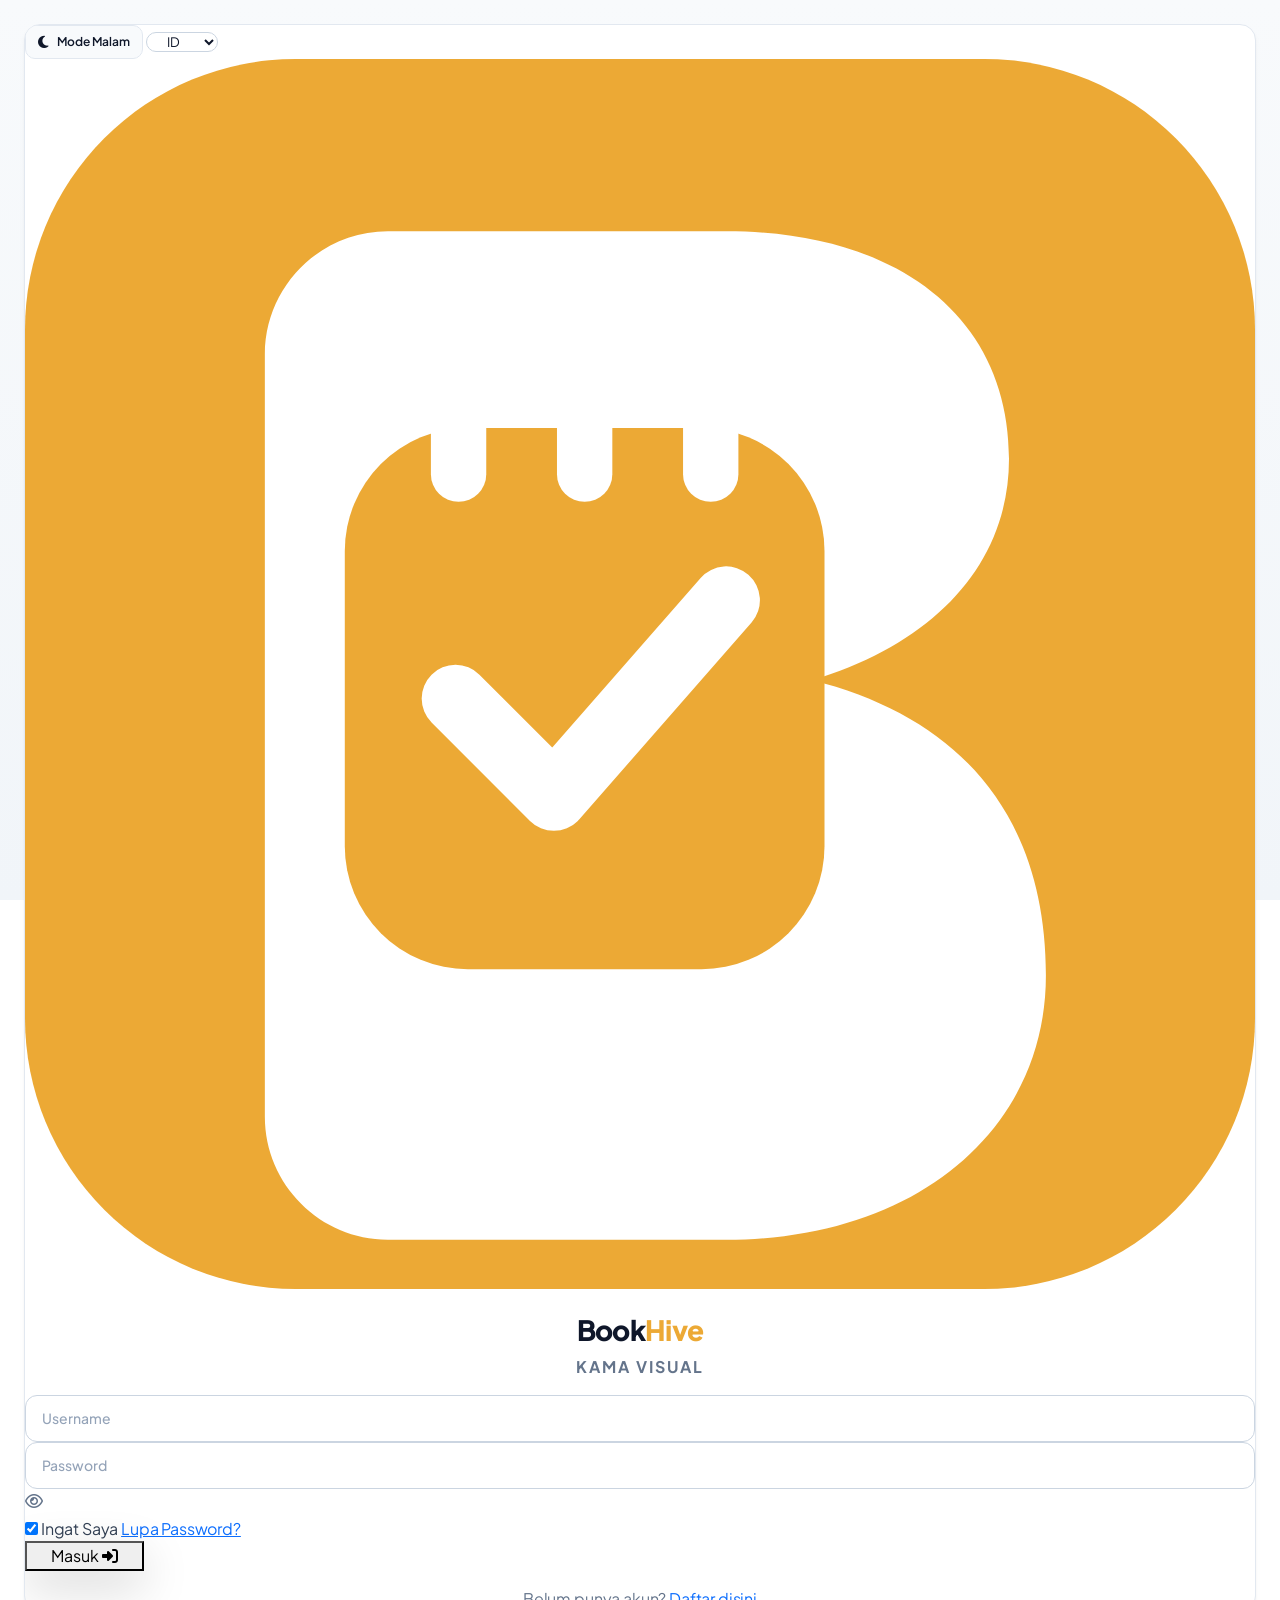
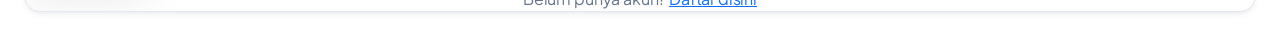
==== index.html @ 78a0e6db "Fix dynamic app name and brand across login and invoice, fix loader contrast, and ensure sidebar dro" ====
<!DOCTYPE html>
<html lang="id" class="h-full">

<head>
  <meta charset="UTF-8">
  <meta name="viewport" content="width=device-width, initial-scale=1.0">
  <title>BookHive Dashboard</title>

  <!-- Google Fonts: Inter -->
  <link rel="preconnect" href="https://fonts.googleapis.com">
  <link rel="preconnect" href="https://fonts.gstatic.com" crossorigin>
  <link href="https://fonts.googleapis.com/css2?family=Inter:wght@300;400;500;600;700;800&display=swap" rel="stylesheet">

  <!-- Tailwind CSS v3 CDN -->
  <script src="https://cdn.tailwindcss.com"></script>
  <script>
    tailwind.config = {
      darkMode: ['class', '[data-theme="dark"]'],
      theme: {
        extend: {
          fontFamily: {
            sans: ['Inter', 'sans-serif'],
          },
          colors: {
            brand: {
              50: '#eef2ff',
              100: '#e0e7ff',
              500: '#6366f1',
              600: '#4f46e5',
              700: '#4338ca',
            }
          }
        }
      }
    }
  </script>

  <!-- Icons & External Libraries -->
  <link href="https://cdnjs.cloudflare.com/ajax/libs/font-awesome/6.4.0/css/all.min.css" rel="stylesheet">
  <link href="https://cdn.jsdelivr.net/npm/sweetalert2@11/dist/sweetalert2.min.css" rel="stylesheet">
  <link href="https://cdn.jsdelivr.net/npm/fullcalendar@5.11.3/main.min.css" rel="stylesheet">
  <link href="https://cdn.jsdelivr.net/npm/bootstrap@5.3.0/dist/css/bootstrap.min.css" rel="stylesheet">

  <link rel="stylesheet" href="style.css?v=2.4">
</head>

<body class="min-h-screen font-sans antialiased">

  <!-- FULL PAGE LOADER -->
  <div id="fullPageLoader" class="d-none fixed inset-0 z-[9999] bg-slate-950/85 backdrop-blur-md flex flex-col justify-center items-center">
    <div class="spinner-border text-amber-500 mb-4" role="status" style="width: 3.5rem; height: 3.5rem;"></div>
    <h5 class="font-extrabold text-2xl tracking-tight text-white appNameDisplay">Book<span style="color: #ECA935;">Hive</span></h5>
    <p class="mt-2 text-xs font-extrabold text-amber-400 uppercase tracking-[0.22em]" id="loaderText" data-is-loader="true">MEMUAT SISTEM & SINKRONISASI DATA...</p>
  </div>

  <!-- LOGIN & AUTH PAGE -->
  <div id="loginPage" class="min-h-screen flex items-center justify-center p-4">
    <div class="w-full max-w-md card glass-card p-8 relative overflow-hidden shadow-2xl border">
      <!-- Top Actions: Theme Toggle & Language -->
      <div class="flex justify-between items-center mb-6">
        <button type="button" class="theme-toggle-btn" onclick="toggleTheme()" title="Ubah Mode Tampilan">
          <i class="fa-solid fa-moon text-indigo-600 theme-toggle-icon"></i>
          <span class="theme-toggle-label text-xs">Mode Malam</span>
        </button>
        <select class="px-3 py-1.5 text-xs font-semibold rounded-xl focus:outline-none" style="background: var(--bg-card-subtle); color: var(--text-main); border: 1px solid var(--border-color);">
          <option>ID</option>
          <option>EN</option>
        </select>
      </div>

      <div class="text-center mb-8">
        <div class="appLogoContainer flex justify-center items-center mx-auto mb-4">
          <div class="brand-logo flex items-center justify-center appLogoText">
            <svg viewBox="0 0 100 100" class="w-20 h-20 rounded-2xl shadow-xl shadow-amber-500/20" xmlns="http://www.w3.org/2000/svg">
              <rect width="100" height="100" rx="22" fill="#ECA935"/>
              <path d="M 19.5 24 C 19.5 18.5 24 14 29.5 14 H 57 C 71 14 80 21 80 32.5 C 80 41 74 47.5 64 50.5 C 76 53.5 83 61.5 83 74.5 C 83 87 72.5 96 57 96 H 29.5 C 24 96 19.5 91.5 19.5 86 Z" fill="#FFFFFF"/>
              <rect x="26" y="30" width="39" height="44" rx="10" fill="#ECA935"/>
              <rect x="33" y="24" width="4.5" height="12" rx="2.25" fill="#FFFFFF"/>
              <rect x="43.25" y="24" width="4.5" height="12" rx="2.25" fill="#FFFFFF"/>
              <rect x="53.5" y="24" width="4.5" height="12" rx="2.25" fill="#FFFFFF"/>
              <path d="M 35 52 L 43 60 L 57 44" stroke="#FFFFFF" stroke-width="5.5" stroke-linecap="round" stroke-linejoin="round" fill="none"/>
            </svg>
          </div>
          <img class="appLogoImage d-none max-h-20 object-contain mx-auto" src="" alt="App Logo">
        </div>
        <h3 class="text-3xl font-extrabold tracking-tight appNameDisplay" id="authTitle" style="color: var(--text-main);">Book<span style="color: #ECA935;">Hive</span></h3>
        <p class="text-xs font-bold uppercase tracking-[0.2em] mt-1.5 vendorNameDisplay" id="authSubtitle" style="color: var(--text-sub);">KAMA VISUAL</p>
      </div>

      <!-- LOGIN FORM -->
      <form id="formLogin" onsubmit="event.preventDefault(); handleLogin();" class="space-y-4">
        <div>
          <input type="text" id="username" class="auth-input" required placeholder="Username">
        </div>
        <div class="relative">
          <input type="password" id="password" class="auth-input" required placeholder="Password">
          <i class="fa-regular fa-eye absolute right-4 top-3.5 cursor-pointer transition-colors" style="color: var(--text-sub);" onclick="togglePassword('password', this)"></i>
        </div>
        <div class="flex items-center justify-between text-xs pt-1">
          <label class="flex items-center gap-2 cursor-pointer font-medium" style="color: var(--text-body);">
            <input class="w-4 h-4 rounded text-amber-500 focus:ring-amber-400" type="checkbox" id="rememberMe" checked>
            <span>Ingat Saya</span>
          </label>
          <a href="javascript:void(0)" class="font-bold text-amber-500 hover:text-amber-600 transition-colors" onclick="showAuthForm('forgot')">Lupa Password?</a>
        </div>
        <button type="submit" class="w-full py-3.5 px-4 bg-gradient-to-r from-amber-500 via-yellow-500 to-amber-600 text-slate-950 font-extrabold text-sm rounded-xl shadow-lg shadow-amber-500/25 hover:shadow-amber-500/40 hover:scale-[1.01] active:scale-[0.99] transition-all">
          Masuk <i class="fa-solid fa-right-to-bracket ml-1.5"></i>
        </button>
        <div class="text-center pt-3 text-xs" style="color: var(--text-sub);">
          <span>Belum punya akun?</span>
          <a href="javascript:void(0)" class="font-bold text-amber-500 hover:text-amber-600 ml-1 transition-colors" onclick="showAuthForm('register')">Daftar disini</a>
        </div>
      </form>

      <!-- REGISTER FORM -->
      <form id="formRegister" class="d-none space-y-4" onsubmit="event.preventDefault(); handleRegister();">
        <div>
          <input type="text" id="regFullName" class="auth-input" required placeholder="Nama Lengkap / Studio">
        </div>
        <div>
          <input type="email" id="regEmail" class="auth-input" required placeholder="Alamat Email">
        </div>
        <div>
          <input type="text" id="regPhone" class="auth-input" required placeholder="Nomor Handphone (WA)">
        </div>
        <div>
          <select id="regPackage" class="auth-input" required>
            <option value="" disabled selected>Pilih Role Pengguna</option>
            <option value="Admin">Owner / Admin</option>
            <option value="Fotografer">Fotografer / Talent</option>
            <option value="MUA">MUA / Makeup Artist</option>
          </select>
        </div>
        <div>
          <input type="text" id="regUsername" class="auth-input" required placeholder="Username">
        </div>
        <div class="relative">
          <input type="password" id="regPassword" class="auth-input" required placeholder="Password">
          <i class="fa-regular fa-eye absolute right-4 top-3.5 cursor-pointer transition-colors" style="color: var(--text-sub);" onclick="togglePassword('regPassword', this)"></i>
        </div>
        <button type="submit" class="w-full py-3.5 px-4 bg-gradient-to-r from-amber-500 via-yellow-500 to-amber-600 text-slate-950 font-extrabold text-sm rounded-xl shadow-lg shadow-amber-500/25 hover:shadow-amber-500/40 hover:scale-[1.01] active:scale-[0.99] transition-all">
          Daftar Sekarang
        </button>
        <div class="text-center pt-3 text-xs" style="color: var(--text-sub);">
          <span>Sudah punya akun?</span>
          <a href="javascript:void(0)" class="font-bold text-amber-500 hover:text-amber-600 ml-1 transition-colors" onclick="showAuthForm('login')">Sign In</a>
        </div>
      </form>

      <!-- FORGOT PASSWORD FORM -->
      <form id="formForgot" class="d-none space-y-4" onsubmit="event.preventDefault(); handleForgotPassword();">
        <div>
          <input type="email" id="forgotEmail" class="auth-input" required placeholder="Masukkan Alamat Email">
        </div>
        <button type="submit" class="w-full py-3.5 px-4 bg-gradient-to-r from-amber-500 via-yellow-500 to-amber-600 text-slate-950 font-extrabold text-sm rounded-xl shadow-lg shadow-amber-500/25 hover:shadow-amber-500/40 transition-all">
          Reset Password
        </button>
        <div class="text-center pt-3 text-xs">
          <a href="javascript:void(0)" class="font-bold text-amber-500 hover:text-amber-600 transition-colors inline-flex items-center gap-1.5" onclick="showAuthForm('login')">
            <i class="fa-solid fa-arrow-left"></i> Kembali ke Login
          </a>
        </div>
      </form>

    </div>
  </div>

  <script>
    function showAuthForm(type) {
      document.getElementById('formLogin').classList.add('d-none');
      document.getElementById('formRegister').classList.add('d-none');
      document.getElementById('formForgot').classList.add('d-none');
      
      const title = document.getElementById('authTitle');
      const subtitle = document.getElementById('authSubtitle');

      if (type === 'login') {
        document.getElementById('formLogin').classList.remove('d-none');
        title.innerHTML = 'Book<span class="text-[#ECA935]">Hive</span>';
        subtitle.innerText = "SIMPLY BOOK";
      } else if (type === 'register') {
        document.getElementById('formRegister').classList.remove('d-none');
        title.innerText = "Daftar Akun Tim";
        subtitle.innerText = "Daftar sebagai fotografer / MUA baru";
      } else if (type === 'forgot') {
        document.getElementById('formForgot').classList.remove('d-none');
        title.innerText = "Lupa Password";
        subtitle.innerText = "Masukkan email untuk reset password";
      }
    }

    function togglePassword(inputId, icon) {
      const input = document.getElementById(inputId);
      if (input.type === "password") {
        input.type = "text";
        icon.classList.remove('fa-eye');
        icon.classList.add('fa-eye-slash');
      } else {
        input.type = "password";
        icon.classList.remove('fa-eye-slash');
        icon.classList.add('fa-eye');
      }
    }

    function handleRegister() {
      const regName = (document.getElementById('regFullName') && document.getElementById('regFullName').value)
        ? document.getElementById('regFullName').value.trim()
        : 'Kama Visual';
      Swal.fire({
        icon: 'success',
        title: 'Registrasi Berhasil',
        text: `Selamat Datang "${regName}", pendaftaran akun Anda telah berhasil. Silakan masuk.`,
        confirmButtonColor: '#ECA935',
        background: '#0F172A',
        color: '#FFFFFF'
      }).then(() => {
        showAuthForm('login');
      });
    }

    function handleForgotPassword() {
      Swal.fire({
        icon: 'success',
        title: 'Terkirim',
        text: 'Instruksi reset password telah dikirim ke email Anda.',
        confirmButtonColor: '#ECA935',
        background: '#0F172A',
        color: '#FFFFFF'
      }).then(() => {
        showAuthForm('login');
      });
    }

    function toggleSidebarMenu(menuId, btn) {
      const menu = document.getElementById(menuId);
      if (!menu) return;
      const chevron = btn ? btn.querySelector('.chevron-icon') : null;
      const isHidden = menu.classList.contains('d-none');
      
      if (isHidden) {
        menu.classList.remove('d-none');
        if (chevron) chevron.style.transform = 'rotate(0deg)';
      } else {
        menu.classList.add('d-none');
        if (chevron) chevron.style.transform = 'rotate(-90deg)';
      }
    }
  </script>

  <!-- MAIN APP WRAPPER -->
  <div id="mainApp" class="app-container d-none">
    <!-- SIDEBAR -->
    <aside class="sidebar p-3.5 flex flex-col">
      <div class="flex items-center gap-3 mb-6 px-1.5">
        <div class="appLogoContainer flex items-center justify-center">
          <div class="brand-logo flex items-center justify-center appLogoText">
            <svg viewBox="0 0 100 100" class="w-10 h-10 rounded-xl shadow-md shadow-amber-500/10" xmlns="http://www.w3.org/2000/svg">
              <rect width="100" height="100" rx="22" fill="#ECA935"/>
              <path d="M 19.5 24 C 19.5 18.5 24 14 29.5 14 H 57 C 71 14 80 21 80 32.5 C 80 41 74 47.5 64 50.5 C 76 53.5 83 61.5 83 74.5 C 83 87 72.5 96 57 96 H 29.5 C 24 96 19.5 91.5 19.5 86 Z" fill="#FFFFFF"/>
              <rect x="26" y="30" width="39" height="44" rx="10" fill="#ECA935"/>
              <rect x="33" y="24" width="4.5" height="12" rx="2.25" fill="#FFFFFF"/>
              <rect x="43.25" y="24" width="4.5" height="12" rx="2.25" fill="#FFFFFF"/>
              <rect x="53.5" y="24" width="4.5" height="12" rx="2.25" fill="#FFFFFF"/>
              <path d="M 35 52 L 43 60 L 57 44" stroke="#FFFFFF" stroke-width="5.5" stroke-linecap="round" stroke-linejoin="round" fill="none"/>
            </svg>
          </div>
          <img class="appLogoImage d-none max-h-10 object-contain" src="" alt="App Logo">
        </div>
        <div>
          <h5 class="font-extrabold text-base leading-tight tracking-wide appNameDisplay" style="color: var(--text-main);">Book<span style="color: #ECA935;">Hive</span></h5>
          <small class="text-[10px] font-bold tracking-[0.15em] uppercase vendorNameDisplay" style="color: var(--text-sub);">KAMA VISUAL</small>
        </div>
      </div>

      <nav class="flex-1 space-y-3 overflow-y-auto pr-1" id="sidebarMenu">
        
        <!-- KATEGORI 1: OVERVIEW & RINGKASAN -->
        <div class="sidebar-group">
          <button type="button" class="sidebar-section-btn" onclick="toggleSidebarMenu('menu-overview', this)">
            <span class="flex items-center gap-2 truncate">
              <i class="fa-solid fa-gauge-high text-indigo-500 text-xs"></i>
              <span class="sidebar-section-text">OVERVIEW & RINGKASAN</span>
            </span>
            <i class="fa-solid fa-chevron-down chevron-icon"></i>
          </button>
          <div id="menu-overview" class="sidebar-submenu space-y-1 mt-1">
            <a href="#" class="nav-item-custom active" data-menu="dashboard" onclick="showPage('dashboard', this)">
              <i class="fa-solid fa-chart-pie text-indigo-500"></i> <span>Dashboard Utama</span>
            </a>
            <a href="#" class="nav-item-custom" data-menu="kalender" onclick="showPage('kalender', this)">
              <i class="fa-regular fa-calendar-days text-sky-500"></i> <span>Kalender Photoshoot</span>
            </a>
          </div>
        </div>

        <!-- KATEGORI 2: CLIENT & BOOKING -->
        <div class="sidebar-group">
          <button type="button" class="sidebar-section-btn" onclick="toggleSidebarMenu('menu-client', this)">
            <span class="flex items-center gap-2 truncate">
              <i class="fa-solid fa-address-book text-cyan-500 text-xs"></i>
              <span class="sidebar-section-text">CLIENT & BOOKING</span>
            </span>
            <i class="fa-solid fa-chevron-down chevron-icon"></i>
          </button>
          <div id="menu-client" class="sidebar-submenu space-y-1 mt-1">
            <a href="#" class="nav-item-custom" data-menu="client" onclick="showPage('client', this)">
              <i class="fa-solid fa-users-viewfinder text-cyan-500"></i> <span>Database Client (CRM)</span>
            </a>
            <a href="#" class="nav-item-custom" data-menu="pemasukan" onclick="showPage('pemasukan', this)">
              <i class="fa-solid fa-file-invoice-dollar text-emerald-500"></i> <span>Order & Pemasukan</span>
            </a>
            <a href="#" class="nav-item-custom" data-menu="booking-link" onclick="showPage('booking-link', this)">
              <i class="fa-solid fa-link text-violet-500"></i> <span>Booking Online & Link</span>
            </a>
          </div>
        </div>

        <!-- KATEGORI 3: TIM & JADWAL TALENT -->
        <div class="sidebar-group">
          <button type="button" class="sidebar-section-btn" onclick="toggleSidebarMenu('menu-tim', this)">
            <span class="flex items-center gap-2 truncate">
              <i class="fa-solid fa-user-gear text-amber-500 text-xs"></i>
              <span class="sidebar-section-text">TIM & JADWAL TALENT</span>
            </span>
            <i class="fa-solid fa-chevron-down chevron-icon"></i>
          </button>
          <div id="menu-tim" class="sidebar-submenu space-y-1 mt-1">
            <a href="#" class="nav-item-custom" data-menu="tim-schedule" onclick="showPage('tim-schedule', this)">
              <i class="fa-solid fa-user-astronaut text-amber-500"></i> <span>Tim & Talent Hub</span>
            </a>
            <a href="#" class="nav-item-custom" data-menu="unavailability" onclick="showPage('unavailability', this)">
              <i class="fa-solid fa-calendar-minus text-rose-500"></i> <span>Slot Libur / Block Day</span>
            </a>
          </div>
        </div>

        <!-- KATEGORI 4: KEUANGAN & KATALOG -->
        <div class="sidebar-group">
          <button type="button" class="sidebar-section-btn" onclick="toggleSidebarMenu('menu-keuangan', this)">
            <span class="flex items-center gap-2 truncate">
              <i class="fa-solid fa-vault text-emerald-500 text-xs"></i>
              <span class="sidebar-section-text">KEUANGAN & KATALOG</span>
            </span>
            <i class="fa-solid fa-chevron-down chevron-icon"></i>
          </button>
          <div id="menu-keuangan" class="sidebar-submenu space-y-1 mt-1">
            <a href="#" class="nav-item-custom" data-menu="produk" onclick="showPage('produk', this)">
              <i class="fa-solid fa-box-open text-yellow-500"></i> <span>Katalog Produk & Jasa</span>
            </a>
            <a href="#" class="nav-item-custom" data-menu="pengeluaran" onclick="showPage('pengeluaran', this)">
              <i class="fa-solid fa-arrow-right-from-bracket text-rose-500"></i> <span>Pengeluaran & Fee Tim</span>
            </a>
            <a href="#" class="nav-item-custom" data-menu="aruskas" onclick="showPage('aruskas', this)">
              <i class="fa-solid fa-money-bill-trend-up text-teal-500"></i> <span>Arus Kas (Cash Flow)</span>
            </a>
          </div>
        </div>

        <!-- KATEGORI 5: INTERNAL & SISTEM -->
        <div class="sidebar-group">
          <button type="button" class="sidebar-section-btn" onclick="toggleSidebarMenu('menu-internal', this)">
            <span class="flex items-center gap-2 truncate">
              <i class="fa-solid fa-sliders text-purple-500 text-xs"></i>
              <span class="sidebar-section-text">INTERNAL & SISTEM</span>
            </span>
            <i class="fa-solid fa-chevron-down chevron-icon"></i>
          </button>
          <div id="menu-internal" class="sidebar-submenu space-y-1 mt-1">
            <a href="#" class="nav-item-custom" data-menu="todo" onclick="showPage('todo', this)">
              <i class="fa-solid fa-list-check text-orange-500"></i> <span>To-do & Target Alat</span>
            </a>
            <a href="#" class="nav-item-custom" data-menu="pengaturan" onclick="showPage('pengaturan', this)">
              <i class="fa-solid fa-gear text-slate-400"></i> <span>Pengaturan Sistem</span>
            </a>
          </div>
        </div>

      </nav>

      <!-- User Profile Box -->
      <div class="mt-auto pt-3">
        <div class="p-3 rounded-2xl card glass-card border flex flex-col gap-2.5">
          <div class="flex items-center gap-2.5">
            <div class="w-8 h-8 rounded-full bg-indigo-600 text-white flex items-center justify-center font-extrabold text-xs shadow-sm">
              <i class="fa-solid fa-user"></i>
            </div>
            <div class="overflow-hidden leading-tight">
              <div class="font-bold text-xs truncate" style="color: var(--text-main);" id="displayUser">User</div>
              <div class="text-[11px] font-semibold text-indigo-600 dark:text-indigo-400 truncate" id="displayRole">Role</div>
            </div>
          </div>
          <button type="button" class="w-full py-2 px-3 theme-toggle-btn flex items-center justify-center gap-2" onclick="toggleTheme()" title="Ubah Mode Tampilan">
            <i class="fa-solid fa-moon text-indigo-600 theme-toggle-icon"></i>
            <span class="theme-toggle-label text-xs">Mode Malam</span>
          </button>
          <button class="w-full py-2 px-3 bg-rose-500/10 border border-rose-500/20 text-rose-600 dark:text-rose-400 hover:bg-rose-500 hover:text-white rounded-xl text-xs font-semibold transition-all flex items-center justify-center gap-1.5" onclick="logout()">
            <i class="fa-solid fa-power-off"></i> Logout
          </button>
        </div>
      </div>
    </aside>

    <!-- SIDEBAR OVERLAY FOR MOBILE -->
    <div class="sidebar-overlay fixed inset-0 bg-slate-900/40 backdrop-blur-sm z-30 d-none" onclick="toggleSidebar()"></div>

    <!-- MAIN CONTENT -->
    <main class="main-content">
      <!-- MOBILE MENU TOGGLE BUTTON (MOBILE ONLY) -->
      <div class="flex lg:hidden justify-between items-center mb-4 glass-card p-3 rounded-2xl shadow-sm border">
        <div class="flex items-center gap-2.5">
          <div class="appLogoContainer flex items-center justify-center">
            <div class="brand-logo flex items-center justify-center appLogoText">
              <svg viewBox="0 0 100 100" class="w-8 h-8 rounded-lg shadow-sm" xmlns="http://www.w3.org/2000/svg">
                <rect width="100" height="100" rx="22" fill="#ECA935"/>
                <path d="M 19.5 24 C 19.5 18.5 24 14 29.5 14 H 57 C 71 14 80 21 80 32.5 C 80 41 74 47.5 64 50.5 C 76 53.5 83 61.5 83 74.5 C 83 87 72.5 96 57 96 H 29.5 C 24 96 19.5 91.5 19.5 86 Z" fill="#FFFFFF"/>
                <rect x="26" y="30" width="39" height="44" rx="10" fill="#ECA935"/>
                <rect x="33" y="24" width="4.5" height="12" rx="2.25" fill="#FFFFFF"/>
                <rect x="43.25" y="24" width="4.5" height="12" rx="2.25" fill="#FFFFFF"/>
                <rect x="53.5" y="24" width="4.5" height="12" rx="2.25" fill="#FFFFFF"/>
                <path d="M 35 52 L 43 60 L 57 44" stroke="#FFFFFF" stroke-width="5.5" stroke-linecap="round" stroke-linejoin="round" fill="none"/>
              </svg>
            </div>
            <img class="appLogoImage d-none max-h-8 object-contain" src="" alt="App Logo">
          </div>
          <div>
            <h6 class="font-extrabold text-sm leading-tight appNameDisplay" style="color: var(--text-main);">Book<span class="text-indigo-600">Hive</span></h6>
            <small class="text-[10px] font-bold text-slate-500 tracking-wider uppercase vendorNameDisplay">KAMA VISUAL</small>
          </div>
        </div>
        <div class="flex items-center gap-2">
          <button class="p-2 theme-toggle-btn rounded-xl" onclick="toggleTheme()" title="Ubah Mode Tampilan">
            <i class="fa-solid fa-moon text-indigo-600 theme-toggle-icon"></i>
          </button>
          <button class="p-2 theme-toggle-btn rounded-xl" onclick="toggleSidebar()">
            <i class="fa-solid fa-bars text-base"></i>
          </button>
        </div>
      </div>

      <!-- PAGE: DASHBOARD -->
      <div id="page-dashboard" class="space-y-6">
        <div class="flex flex-wrap justify-between items-center gap-4 glass-card p-6 rounded-3xl shadow-sm border">
          <div>
            <h3 class="text-2xl font-extrabold tracking-tight" style="color: var(--text-main);">Dashboard Laporan Usaha</h3>
            <p class="text-xs font-medium text-slate-500 mt-1">Ringkasan performa usaha & jadwal kerja studio</p>
          </div>
          <div class="flex items-center gap-3">
            <button type="button" class="theme-toggle-btn hidden md:inline-flex" onclick="toggleTheme()" title="Ubah Mode Tampilan">
              <i class="fa-solid fa-moon text-indigo-600 theme-toggle-icon"></i>
              <span class="theme-toggle-label text-xs">Mode Malam</span>
            </button>
            <div class="dash-filter-pill flex items-center gap-2 rounded-2xl px-4 py-2">
              <select class="bg-transparent font-extrabold text-xs focus:outline-none cursor-pointer" id="dashTahun" onchange="renderDashboard()">
                <option value="2026" selected>Tahun: 2026</option>
              </select>
              <span class="text-slate-400">|</span>
              <select class="bg-transparent font-extrabold text-xs focus:outline-none cursor-pointer" id="dashBulan" onchange="renderDashboard()">
                <option value="all">Semua Bulan</option>
                <option value="01">Jan</option>
                <option value="02">Feb</option>
                <option value="03">Mar</option>
                <option value="04">Apr</option>
                <option value="05">Mei</option>
                <option value="06">Jun</option>
                <option value="07">Jul</option>
                <option value="08">Ags</option>
                <option value="09">Sep</option>
                <option value="10">Okt</option>
                <option value="11">Nov</option>
                <option value="12">Des</option>
              </select>
            </div>
          </div>
        </div>

        <div id="dashboardContainer"></div>
      </div>

      <!-- PAGE: PRODUK -->
      <div id="page-produk" class="d-none space-y-6">
        <div class="flex flex-wrap justify-between items-center gap-4 bg-white/30 backdrop-blur-md border border-white/50 p-6 rounded-3xl shadow-xl">
          <div>
            <h4 class="text-xl font-extrabold text-slate-900 tracking-tight">Data Produk / Jasa</h4>
            <p class="text-xs font-medium text-slate-500 mt-1">Katalog paket & tarif layanan</p>
          </div>
          <button class="py-2.5 px-5 bg-gradient-to-r from-indigo-600 to-purple-600 text-white font-bold text-xs rounded-xl shadow-lg shadow-indigo-500/20 hover:scale-[1.02] active:scale-[0.98] transition-all flex items-center gap-2" onclick="openModalProduk()">
            <i class="fa-solid fa-plus"></i> Tambah Produk
          </button>
        </div>

        <div class="glass-card border border-amber-500/20 shadow-xl rounded-3xl overflow-hidden">
          <div class="overflow-x-auto">
            <table class="w-full text-left border-collapse text-xs">
              <thead>
                <tr class="border-b">
                  <th class="py-3.5 px-4">No</th>
                  <th class="py-3.5 px-4">Nama Produk / Jasa</th>
                  <th class="py-3.5 px-4">Harga</th>
                  <th class="py-3.5 px-4">Jenis</th>
                  <th class="py-3.5 px-4">Status</th>
                  <th class="py-3.5 px-4">Catatan</th>
                  <th class="py-3.5 px-4 text-center">Aksi</th>
                </tr>
              </thead>
              <tbody id="tbody-produk" class="divide-y divide-white/40"></tbody>
            </table>
          </div>
        </div>
      </div>

      <!-- PAGE: PEMASUKAN -->
      <div id="page-pemasukan" class="d-none space-y-6">
        <div class="flex flex-wrap justify-between items-center gap-4 bg-white/30 backdrop-blur-md border border-white/50 p-6 rounded-3xl shadow-xl">
          <div>
            <h4 class="text-xl font-extrabold text-slate-900 tracking-tight flex items-center gap-2">
              <i class="fa-solid fa-arrow-right-to-bracket text-emerald-500"></i> Pencatatan Order
            </h4>
            <p class="text-xs font-medium text-slate-500 mt-1">Daftar transaksi & pesanan masuk</p>
          </div>
          <div class="flex flex-wrap items-center gap-2">
            <select id="pemTahun" class="bg-white/40 border border-white/60 font-bold text-indigo-700 text-xs rounded-xl px-3 py-2 focus:outline-none cursor-pointer backdrop-blur-sm" onchange="renderPemasukan()">
              <option value="2026">2026</option>
            </select>
            <select id="pemBulan" class="bg-white/40 border border-white/60 font-bold text-indigo-700 text-xs rounded-xl px-3 py-2 focus:outline-none cursor-pointer backdrop-blur-sm" onchange="renderPemasukan()">
              <option value="all">Semua Bulan</option>
              <option value="01">Jan</option>
              <option value="02">Feb</option>
              <option value="03">Mar</option>
              <option value="04">Apr</option>
              <option value="05">Mei</option>
              <option value="06">Jun</option>
              <option value="07">Jul</option>
              <option value="08">Ags</option>
              <option value="09">Sep</option>
              <option value="10">Okt</option>
              <option value="11">Nov</option>
              <option value="12">Des</option>
            </select>
            <select id="filterStatusPemasukan" class="bg-white/40 border border-white/60 font-bold text-slate-700 text-xs rounded-xl px-3 py-2 focus:outline-none cursor-pointer backdrop-blur-sm" onchange="renderPemasukan()">
              <option value="all">Semua Status</option>
              <option value="lunas">✅ LUNAS</option>
              <option value="belum">⏳ BELUM LUNAS</option>
            </select>
            <button class="py-2.5 px-5 bg-gradient-to-r from-emerald-500 to-teal-600 text-white font-bold text-xs rounded-xl shadow-lg shadow-emerald-500/20 hover:scale-[1.02] active:scale-[0.98] transition-all flex items-center gap-2" onclick="openModalPemasukan()">
              <i class="fa-solid fa-plus"></i> Order Baru
            </button>
          </div>
        </div>

        <div class="glass-card border border-amber-500/20 shadow-xl rounded-3xl overflow-hidden">
          <div class="overflow-x-auto">
            <table class="w-full text-left border-collapse text-xs whitespace-nowrap">
              <thead>
                <tr class="border-b">
                  <th class="py-3.5 px-4 hidden md:table-cell">No</th>
                  <th class="py-3.5 px-4 hidden md:table-cell">ID TRX</th>
                  <th class="py-3.5 px-4 hidden md:table-cell">Tanggal</th>
                  <th class="py-3.5 px-4">Client & Paket</th>
                  <th class="py-3.5 px-4 hidden md:table-cell">Team</th>
                  <th class="py-3.5 px-4 hidden md:table-cell">Paket</th>
                  <th class="py-3.5 px-4 hidden md:table-cell">Jml</th>
                  <th class="py-3.5 px-4">Total Harga</th>
                  <th class="py-3.5 px-4 hidden md:table-cell">Status</th>
                  <th class="py-3.5 px-4 text-center">Aksi</th>
                </tr>
              </thead>
              <tbody id="tbody-pemasukan" class="divide-y divide-white/40"></tbody>
            </table>
          </div>
        </div>
      </div>

      <!-- PAGE: PENGELUARAN -->
      <div id="page-pengeluaran" class="d-none space-y-6">
        <div class="flex flex-wrap justify-between items-center gap-4 bg-white/30 backdrop-blur-md border border-white/50 p-6 rounded-3xl shadow-xl">
          <div>
            <h4 class="text-xl font-extrabold text-slate-900 tracking-tight flex items-center gap-2">
              <i class="fa-solid fa-arrow-right-from-bracket text-rose-500"></i> Pencatatan Pengeluaran
            </h4>
            <p class="text-xs font-medium text-slate-500 mt-1">Fee tim & beban operasional studio</p>
          </div>
          <div class="flex items-center gap-2">
            <select id="pengTahun" class="bg-white/40 border border-white/60 font-bold text-indigo-700 text-xs rounded-xl px-3 py-2 focus:outline-none cursor-pointer backdrop-blur-sm" onchange="renderPengeluaran()">
              <option value="2026">2026</option>
            </select>
            <select id="pengBulan" class="bg-white/40 border border-white/60 font-bold text-indigo-700 text-xs rounded-xl px-3 py-2 focus:outline-none cursor-pointer backdrop-blur-sm" onchange="renderPengeluaran()">
              <option value="all">Semua Bulan</option>
              <option value="01">Jan</option>
              <option value="02">Feb</option>
              <option value="03">Mar</option>
              <option value="04">Apr</option>
              <option value="05">Mei</option>
              <option value="06">Jun</option>
              <option value="07">Jul</option>
              <option value="08">Ags</option>
              <option value="09">Sep</option>
              <option value="10">Okt</option>
              <option value="11">Nov</option>
              <option value="12">Des</option>
            </select>
            <button class="py-2.5 px-5 bg-gradient-to-r from-rose-500 to-pink-600 text-white font-bold text-xs rounded-xl shadow-lg shadow-rose-500/20 hover:scale-[1.02] active:scale-[0.98] transition-all flex items-center gap-2" onclick="openModalPengeluaran()">
              <i class="fa-solid fa-plus"></i> Pengeluaran Manual
            </button>
          </div>
        </div>

        <ul class="nav nav-tabs flex border-b-0 space-x-3" id="pengeluaranTab" role="tablist">
          <li class="nav-item" role="presentation">
            <button class="nav-link active font-bold text-xs px-5 py-3 rounded-2xl bg-white/40 border border-white/60 shadow-md backdrop-blur-sm transition-all" data-bs-toggle="tab" data-bs-target="#tab-fee-team" type="button">
              <i class="fa-solid fa-users text-indigo-500 mr-2"></i>Fee Team (Otomatis)
            </button>
          </li>
          <li class="nav-item" role="presentation">
            <button class="nav-link font-bold text-xs px-5 py-3 rounded-2xl bg-white/20 border border-white/40 backdrop-blur-sm transition-all" data-bs-toggle="tab" data-bs-target="#tab-operasional" type="button">
              <i class="fa-solid fa-money-bill-wave text-rose-500 mr-2"></i>Operasional & Lainnya
            </button>
          </li>
        </ul>

        <div class="tab-content" id="pengeluaranTabContent">
          <div class="tab-pane fade show active" id="tab-fee-team" role="tabpanel">
            <div class="glass-card border border-amber-500/20 shadow-xl rounded-3xl overflow-hidden">
              <div class="overflow-x-auto">
                <table class="w-full text-left border-collapse text-xs whitespace-nowrap">
                  <thead>
                    <tr class="border-b">
                      <th class="py-3.5 px-4">No</th>
                      <th class="py-3.5 px-4">Tgl Kerja</th>
                      <th class="py-3.5 px-4">Nama Anggota</th>
                      <th class="py-3.5 px-4">Client / Paket</th>
                      <th class="py-3.5 px-4">Nominal Fee</th>
                      <th class="py-3.5 px-4">Tgl Pembayaran</th>
                      <th class="py-3.5 px-4">Status</th>
                      <th class="py-3.5 px-4 text-center">Aksi</th>
                    </tr>
                  </thead>
                  <tbody id="tbody-pengeluaran-fee" class="divide-y divide-white/40"></tbody>
                </table>
              </div>
            </div>
          </div>
          <div class="tab-pane fade" id="tab-operasional" role="tabpanel">
            <div class="glass-card border border-amber-500/20 shadow-xl rounded-3xl overflow-hidden">
              <div class="overflow-x-auto">
                <table class="w-full text-left border-collapse text-xs whitespace-nowrap">
                  <thead>
                    <tr class="border-b">
                      <th class="py-3.5 px-4 hidden md:table-cell">No</th>
                      <th class="py-3.5 px-4 hidden md:table-cell">Tanggal</th>
                      <th class="py-3.5 px-4">Detail Pengeluaran</th>
                      <th class="py-3.5 px-4 hidden md:table-cell">Kategori</th>
                      <th class="py-3.5 px-4">Nominal</th>
                      <th class="py-3.5 px-4 hidden md:table-cell">Catatan</th>
                      <th class="py-3.5 px-4 hidden md:table-cell">Status</th>
                      <th class="py-3.5 px-4 text-center">Aksi</th>
                    </tr>
                  </thead>
                  <tbody id="tbody-pengeluaran-ops" class="divide-y divide-white/40"></tbody>
                </table>
              </div>
            </div>
          </div>
        </div>
      </div>

      <!-- PAGE: KALENDER -->
      <div id="page-kalender" class="d-none space-y-6">
        <div class="flex flex-wrap justify-between items-center gap-4 bg-white/30 backdrop-blur-md border border-white/50 p-6 rounded-3xl shadow-xl">
          <div>
            <h4 class="text-xl font-extrabold text-slate-900 tracking-tight">Kalender Kerja</h4>
            <p class="text-xs font-medium text-slate-500 mt-1">Jadwal photoshoot & job event</p>
          </div>
          <div class="flex items-center gap-2 bg-white/40 border border-white/60 rounded-2xl px-4 py-2 backdrop-blur-sm">
            <select id="calBulan" class="bg-transparent font-bold text-indigo-700 text-xs focus:outline-none cursor-pointer" onchange="changeCalendarDate()">
              <option value="01">Jan</option>
              <option value="02">Feb</option>
              <option value="03">Mar</option>
              <option value="04">Apr</option>
              <option value="05">Mei</option>
              <option value="06">Jun</option>
              <option value="07">Jul</option>
              <option value="08">Ags</option>
              <option value="09" selected>Sep</option>
              <option value="10">Okt</option>
              <option value="11">Nov</option>
              <option value="12">Des</option>
            </select>
            <span class="text-slate-300">|</span>
            <select id="calTahun" class="bg-transparent font-bold text-indigo-700 text-xs focus:outline-none cursor-pointer" onchange="changeCalendarDate()">
              <option value="2026" selected>2026</option>
            </select>
          </div>
        </div>

        <div class="bg-white/30 backdrop-blur-md border border-white/50 shadow-xl rounded-3xl p-6">
          <div id="calendarArea"></div>
        </div>
      </div>

      <!-- PAGE: UNAVAILABILITY / SLOT LIBUR -->
      <div id="page-unavailability" class="d-none space-y-6">
        <div class="flex flex-wrap justify-between items-center gap-4 bg-white/30 backdrop-blur-md border border-white/50 p-6 rounded-3xl shadow-xl">
          <div>
            <h4 class="text-xl font-extrabold text-slate-900 tracking-tight flex items-center gap-2">
              <i class="fa-solid fa-calendar-minus text-rose-500"></i> Slot Libur / Off Day Saya
            </h4>
            <p class="text-xs font-medium text-slate-500 mt-1">Tandai tanggal atau jam di mana Anda tidak dapat menerima job</p>
          </div>
          <button class="py-2.5 px-5 bg-gradient-to-r from-rose-500 to-pink-600 text-white font-bold text-xs rounded-xl shadow-lg shadow-rose-500/20 hover:scale-[1.02] active:scale-[0.98] transition-all flex items-center gap-2" onclick="openModalUnavailability()">
            <i class="fa-solid fa-plus"></i> Tambah Libur / Block Slot
          </button>
        </div>

        <div class="glass-card border border-amber-500/20 shadow-xl rounded-3xl overflow-hidden">
          <div class="overflow-x-auto">
            <table class="w-full text-left border-collapse text-xs whitespace-nowrap">
              <thead>
                <tr class="border-b">
                  <th class="py-3.5 px-4">No</th>
                  <th class="py-3.5 px-4">Nama Tim</th>
                  <th class="py-3.5 px-4">Tanggal</th>
                  <th class="py-3.5 px-4">Rentang Jam</th>
                  <th class="py-3.5 px-4">Alasan</th>
                  <th class="py-3.5 px-4 text-center">Aksi</th>
                </tr>
              </thead>
              <tbody id="tbody-unavailability" class="divide-y divide-white/40"></tbody>
            </table>
          </div>
        </div>
      </div>

      <!-- PAGE: ARUS KAS -->
      <div id="page-aruskas" class="d-none space-y-6">
        <div class="flex flex-wrap justify-between items-center gap-4 bg-white/30 backdrop-blur-md border border-white/50 p-6 rounded-3xl shadow-xl">
          <div>
            <h4 class="text-xl font-extrabold text-slate-900 tracking-tight">Arus Kas</h4>
            <p class="text-xs font-medium text-slate-500 mt-1">Rekapitulasi arus dana masuk & keluar</p>
          </div>
          <div class="dash-filter-pill flex items-center gap-2 rounded-2xl px-4 py-2">
            <select id="akTahun" class="bg-transparent font-bold text-xs focus:outline-none cursor-pointer" onchange="renderArusKas()">
              <option value="2026" selected>Tahun: 2026</option>
            </select>
            <span class="text-slate-400">|</span>
            <select id="akBulan" class="bg-transparent font-bold text-xs focus:outline-none cursor-pointer" onchange="renderArusKas()">
              <option value="all">Semua Bulan</option>
              <option value="01">Jan</option>
              <option value="02">Feb</option>
              <option value="03">Mar</option>
              <option value="04">Apr</option>
              <option value="05">Mei</option>
              <option value="06">Jun</option>
              <option value="07">Jul</option>
              <option value="08">Ags</option>
              <option value="09">Sep</option>
              <option value="10">Okt</option>
              <option value="11">Nov</option>
              <option value="12">Des</option>
            </select>
          </div>
        </div>

        <div id="arusKasContainer"></div>
      </div>

      <!-- PAGE: TODO -->
      <div id="page-todo" class="d-none space-y-6">
        <div class="flex flex-wrap justify-between items-center gap-4 bg-white/30 backdrop-blur-md border border-white/50 p-6 rounded-3xl shadow-xl">
          <div>
            <h4 class="text-xl font-extrabold text-slate-900 tracking-tight">To-do List & Target Beli</h4>
            <p class="text-xs font-medium text-slate-500 mt-1">Daftar tugas internal & rencana belanja alat</p>
          </div>
          <button class="py-2.5 px-5 bg-gradient-to-r from-indigo-600 to-purple-600 text-white font-bold text-xs rounded-xl shadow-lg shadow-indigo-500/20 hover:scale-[1.02] active:scale-[0.98] transition-all flex items-center gap-2" onclick="openModalTodo()">
            <i class="fa-solid fa-plus"></i> Tambah Task / Alat
          </button>
        </div>

        <div class="glass-card border border-amber-500/20 shadow-xl rounded-3xl overflow-hidden">
          <div class="overflow-x-auto">
            <table class="w-full text-left border-collapse text-xs whitespace-nowrap">
              <thead>
                <tr class="border-b">
                  <th class="py-3.5 px-4">No</th>
                  <th class="py-3.5 px-4">Task / Pembelian</th>
                  <th class="py-3.5 px-4">Kategori</th>
                  <th class="py-3.5 px-4">Prioritas</th>
                  <th class="py-3.5 px-4">Batas Waktu</th>
                  <th class="py-3.5 px-4">Estimasi Harga</th>
                  <th class="py-3.5 px-4">Status</th>
                  <th class="py-3.5 px-4 text-center">Cek</th>
                  <th class="py-3.5 px-4 text-center">Aksi</th>
                </tr>
              </thead>
              <tbody id="tbody-todo" class="divide-y divide-white/40"></tbody>
            </table>
          </div>
        </div>
      </div>

      <!-- PAGE: DATABASE CLIENT (CRM) -->
      <div id="page-client" class="d-none space-y-6">
        <div class="flex flex-wrap justify-between items-center gap-4 bg-white/30 backdrop-blur-md border border-white/50 p-6 rounded-3xl shadow-xl">
          <div>
            <h4 class="text-xl font-extrabold text-slate-900 tracking-tight flex items-center gap-2">
              <i class="fa-solid fa-users-viewfinder text-cyan-600"></i> Database Client (CRM)
            </h4>
            <p class="text-xs font-medium text-slate-500 mt-1">Daftar kontak, riwayat order, status loyalitas, & aksi pesan cepat WA</p>
          </div>
          <div class="flex flex-wrap items-center gap-3">
            <div class="relative">
              <input type="text" id="searchClientInput" onkeyup="renderClient()" placeholder="Cari nama / HP..." class="pl-9 pr-4 py-2 bg-white/40 border border-white/60 text-xs font-semibold rounded-xl text-slate-800 focus:outline-none focus:ring-2 focus:ring-cyan-500 backdrop-blur-sm">
              <i class="fa-solid fa-magnifying-glass absolute left-3 top-2.5 text-slate-400 text-xs"></i>
            </div>
            <select id="filterStatusClient" onchange="renderClient()" class="bg-white/40 border border-white/60 font-bold text-slate-700 text-xs rounded-xl px-3 py-2 focus:outline-none cursor-pointer backdrop-blur-sm">
              <option value="all">Semua Status Client</option>
              <option value="VIP">👑 Client VIP (3+ Booking)</option>
              <option value="Reguler">⭐ Client Reguler (1-2 Booking)</option>
            </select>
            <button onclick="openModalAddClient()" class="py-2 px-3.5 bg-cyan-600 hover:bg-cyan-700 text-white font-bold text-xs rounded-xl shadow-md transition-all flex items-center gap-1.5 whitespace-nowrap">
              <i class="fa-solid fa-user-plus"></i> Tambah Client Baru
            </button>
          </div>
        </div>

        <!-- CLIENT SUMMARY CARDS -->
        <div class="grid grid-cols-1 sm:grid-cols-2 lg:grid-cols-4 gap-4" id="clientStatsContainer">
          <!-- Populated by JS -->
        </div>

        <!-- CLIENT TABLE -->
        <div class="glass-card border border-amber-500/20 shadow-xl rounded-3xl overflow-hidden">
          <div class="overflow-x-auto">
            <table class="w-full text-left border-collapse text-xs whitespace-nowrap">
              <thead>
                <tr class="border-b">
                  <th class="py-3.5 px-4">No</th>
                  <th class="py-3.5 px-4">Nama Client</th>
                  <th class="py-3.5 px-4">No. WhatsApp</th>
                  <th class="py-3.5 px-4 text-center">Total Booking</th>
                  <th class="py-3.5 px-4 text-right">Total Transaksi (Spend)</th>
                  <th class="py-3.5 px-4">Terakhir Order</th>
                  <th class="py-3.5 px-4 text-center">Status Tag</th>
                  <th class="py-3.5 px-4 text-center">Aksi WA & Histori</th>
                </tr>
              </thead>
              <tbody id="tbody-client" class="divide-y divide-white/40"></tbody>
            </table>
          </div>
        </div>
      </div>

      <!-- PAGE: BOOKING ONLINE & LINK PUBLIK -->
      <div id="page-booking-link" class="d-none space-y-6">
        <div class="flex flex-wrap justify-between items-center gap-4 bg-white/30 backdrop-blur-md border border-white/50 p-6 rounded-3xl shadow-xl">
          <div>
            <h4 class="text-xl font-extrabold text-slate-900 tracking-tight flex items-center gap-2">
              <i class="fa-solid fa-link text-blue-600"></i> Booking Online & Link Publik
            </h4>
            <p class="text-xs font-medium text-slate-500 mt-1">Kelola portal pendaftaran booking otomatis & generator link undangan client</p>
          </div>
          <a href="booking.html" target="_blank" class="py-2.5 px-5 bg-gradient-to-r from-blue-600 to-indigo-600 text-white font-bold text-xs rounded-xl shadow-lg shadow-blue-500/20 hover:scale-[1.02] active:scale-[0.98] transition-all flex items-center gap-2">
            <i class="fa-solid fa-arrow-up-right-from-square"></i> Buka Portal Booking Publik
          </a>
        </div>

        <div class="grid grid-cols-1 lg:grid-cols-12 gap-6">
          <!-- CARD 1: LINK & QR CODE GENERATOR -->
          <div class="lg:col-span-7 space-y-6">
            <div class="bg-white/30 backdrop-blur-md border border-white/50 shadow-xl rounded-3xl p-6">
              <h6 class="font-extrabold text-slate-900 text-sm mb-4 flex items-center gap-2">
                <i class="fa-solid fa-qrcode text-blue-600"></i> Link Booking Publik & Scan QR Code
              </h6>
              <div class="space-y-4">
                <div>
                  <label class="block text-xs font-bold text-slate-600 mb-1.5">URL Form Booking Online Studio:</label>
                  <div class="flex gap-2">
                    <input type="text" id="publicBookingUrlInput" readonly class="w-full px-3.5 py-2.5 bg-white/60 border border-white/80 rounded-xl text-xs font-mono font-semibold text-slate-800 focus:outline-none">
                    <button onclick="copyPublicBookingUrl()" class="py-2.5 px-4 bg-blue-600 text-white font-bold text-xs rounded-xl shadow-md hover:bg-blue-700 transition-all flex items-center gap-1.5 whitespace-nowrap">
                      <i class="fa-solid fa-copy"></i> Copy Link
                    </button>
                  </div>
                </div>

                <div class="p-4 rounded-2xl bg-white/40 border border-white/60 flex flex-col sm:flex-row items-center gap-6">
                  <div class="bg-white p-3 rounded-2xl border border-slate-200 shadow-md">
                    <img id="qrCodeImage" src="" alt="QR Code Booking" class="w-36 h-36 object-contain">
                  </div>
                  <div class="space-y-2 text-center sm:text-left">
                    <h6 class="font-bold text-slate-900 text-sm">QR Code Booking Instant</h6>
                    <p class="text-xs text-slate-500">Cetak QR Code ini di flyer, brosur, atau tampilkan di kasir studio agar client bisa langsung scan dan memilih jadwal booking sendiri secara mandiri.</p>
                    <button onclick="downloadQRCode()" class="py-2 px-3 bg-slate-900 text-white font-bold text-xs rounded-xl hover:bg-slate-800 transition-all inline-flex items-center gap-1.5">
                      <i class="fa-solid fa-download"></i> Download QR Code
                    </button>
                  </div>
                </div>
              </div>
            </div>
          </div>

          <!-- CARD 2: WA TEMPLATE INVITATION GENERATOR -->
          <div class="lg:col-span-5 space-y-6">
            <div class="bg-white/30 backdrop-blur-md border border-white/50 shadow-xl rounded-3xl p-6">
              <h6 class="font-extrabold text-slate-900 text-sm mb-4 flex items-center gap-2">
                <i class="fa-brands fa-whatsapp text-emerald-600"></i> Template Chat WA Undangan Booking
              </h6>
              <div class="space-y-3 text-xs">
                <div>
                  <label class="block font-bold text-slate-600 mb-1">Nomor WhatsApp Client:</label>
                  <input type="text" id="waInvitePhone" placeholder="08xxxxxxxxxx" class="w-full px-3 py-2 bg-white/60 border border-white/80 rounded-xl text-xs font-semibold focus:outline-none">
                </div>
                <div>
                  <label class="block font-bold text-slate-600 mb-1">Nama Client:</label>
                  <input type="text" id="waInviteName" placeholder="Nama Client" class="w-full px-3 py-2 bg-white/60 border border-white/80 rounded-xl text-xs font-semibold focus:outline-none">
                </div>
                <div>
                  <label class="block font-bold text-slate-600 mb-1">Pilih Jenis Pesan Template WA:</label>
                  <select id="waTemplateType" onchange="changeWaTemplate()" class="w-full px-3 py-2 bg-white/60 border border-white/80 rounded-xl text-xs font-bold text-slate-800 focus:outline-none backdrop-blur-sm cursor-pointer mb-2">
                    <option value="invite">1. Undangan Form Booking Online (Client Baru)</option>
                    <option value="reminder">2. Pengingat H-1 Event / Photoshoot</option>
                    <option value="confirmDp">3. Konfirmasi DP / Pembayaran Diterima</option>
                    <option value="gallery">4. Informasi Link Hasil Foto & File Selesai</option>
                  </select>
                </div>
                <div>
                  <label class="block font-bold text-slate-600 mb-1">Preview Pesan WA:</label>
                  <textarea id="waInviteTemplate" rows="5" class="w-full px-3 py-2 bg-white/60 border border-white/80 rounded-xl text-xs font-medium focus:outline-none leading-relaxed"></textarea>
                </div>
                <button onclick="sendWaInvite()" class="w-full py-3 bg-emerald-600 hover:bg-emerald-700 text-white font-bold text-xs rounded-xl shadow-lg shadow-emerald-500/20 transition-all flex items-center justify-center gap-2">
                  <i class="fa-brands fa-whatsapp text-base"></i> Kirim Pesan WA Ke Client
                </button>
              </div>
            </div>
          </div>
        </div>
      </div>

      <!-- PAGE: TIM & TALENT HUB -->
      <div id="page-tim-schedule" class="d-none space-y-6">
        <div class="flex flex-wrap justify-between items-center gap-4 bg-white/30 backdrop-blur-md border border-white/50 p-6 rounded-3xl shadow-xl">
          <div>
            <h4 class="text-xl font-extrabold text-slate-900 tracking-tight flex items-center gap-2">
              <i class="fa-solid fa-user-astronaut text-amber-500"></i> Tim & Talent Hub
            </h4>
            <p class="text-xs font-medium text-slate-500 mt-1">Daftar talent studio (Fotografer, MUA, Videografer), honor fee, & beban job</p>
          </div>
          <button class="py-2.5 px-5 bg-slate-900 text-white font-bold text-xs rounded-xl shadow-lg hover:bg-slate-800 transition-all flex items-center gap-2" onclick="openModalUser()">
            <i class="fa-solid fa-user-plus"></i> Tambah Talent / User Baru
          </button>
        </div>

        <!-- CARDS OVERVIEW PER TALENT -->
        <div class="grid grid-cols-1 md:grid-cols-2 lg:grid-cols-3 gap-6" id="talentCardsContainer">
          <!-- Populated by JS -->
        </div>
      </div>

      <!-- PAGE: PENGATURAN -->
      <div id="page-pengaturan" class="d-none space-y-6">
        <div class="bg-white/30 backdrop-blur-md border border-white/50 p-6 rounded-3xl shadow-xl">
          <h4 class="text-xl font-extrabold text-slate-900 tracking-tight flex items-center gap-2">
            <i class="fa-solid fa-gear text-slate-500"></i> Pengaturan Sistem
          </h4>
          <p class="text-xs font-medium text-slate-500 mt-1">Branding invoice, data bank & hak akses user</p>
        </div>

        <ul class="nav nav-tabs flex border-b-0 space-x-3" id="settingsTab" role="tablist">
          <li class="nav-item" role="presentation">
            <button class="nav-link active font-bold text-xs px-5 py-3 rounded-2xl bg-white/40 border border-white/60 shadow-md backdrop-blur-sm transition-all" data-bs-toggle="tab" data-bs-target="#tab-invoice" type="button">
              Pengaturan Invoice
            </button>
          </li>
          <li class="nav-item" role="presentation">
            <button class="nav-link font-bold text-xs px-5 py-3 rounded-2xl bg-white/20 border border-white/40 backdrop-blur-sm transition-all" data-bs-toggle="tab" data-bs-target="#tab-app" type="button">
              Aplikasi & Akses
            </button>
          </li>
        </ul>

        <div class="tab-content" id="settingsTabContent">
          <!-- TAB INVOICE -->
          <div class="tab-pane fade show active" id="tab-invoice" role="tabpanel">
            <div class="bg-white/30 backdrop-blur-md border border-white/50 shadow-xl rounded-3xl p-6 lg:p-8 max-w-4xl">
              <form onsubmit="event.preventDefault(); saveSettings();" class="space-y-6">
                <div>
                  <h6 class="font-bold text-indigo-700 text-sm mb-4 flex items-center gap-2">
                    <i class="fa-solid fa-file-invoice"></i> Informasi Brand Invoice
                  </h6>
                  <div class="grid grid-cols-1 md:grid-cols-2 gap-4">
                    <div>
                      <label class="block text-xs font-bold text-slate-600 mb-1">Nama Brand / Slogan (Subtitle)</label>
                      <input type="text" id="setBrand" class="w-full px-4 py-2.5 bg-white/40 border border-white/60 rounded-xl text-xs font-medium focus:ring-2 focus:ring-indigo-400 focus:outline-none" value="Simply Book">
                    </div>
                    <div>
                      <label class="block text-xs font-bold text-slate-600 mb-1">Tagline</label>
                      <input type="text" id="setTagline" class="w-full px-4 py-2.5 bg-white/40 border border-white/60 rounded-xl text-xs font-medium focus:ring-2 focus:ring-indigo-400 focus:outline-none" value="Prewedding, Wedding Documentation Etc.">
                    </div>
                    <div>
                      <label class="block text-xs font-bold text-slate-600 mb-1">Logo Brand Invoice (Upload)</label>
                      <input type="file" id="uploadLogoInvoice" class="w-full px-3 py-2 bg-white/40 border border-white/60 rounded-xl text-xs font-medium focus:outline-none" accept="image/*" onchange="handleImageUpload(this, 'previewInvLogo', 'setLogoInvoiceHidden')">
                      <input type="hidden" id="setLogoInvoiceHidden">
                      <div class="mt-2">
                        <img id="previewInvLogo" src="" alt="Preview Logo" class="max-h-16 d-none rounded-lg border border-white/80 p-1 bg-white">
                      </div>
                    </div>
                    <div>
                      <label class="block text-xs font-bold text-slate-600 mb-1">Tanda Tangan Invoice (Upload)</label>
                      <input type="file" id="uploadTtdInvoice" class="w-full px-3 py-2 bg-white/40 border border-white/60 rounded-xl text-xs font-medium focus:outline-none" accept="image/*" onchange="handleImageUpload(this, 'previewTtdInvoice', 'setTtdInvoiceHidden')">
                      <input type="hidden" id="setTtdInvoiceHidden">
                      <div class="mt-2">
                        <img id="previewTtdInvoice" src="" alt="Preview TTD" class="max-h-16 d-none rounded-lg border border-white/80 p-1 bg-white">
                      </div>
                    </div>
                    <div>
                      <label class="block text-xs font-bold text-slate-600 mb-1">Nomor Handphone (WA)</label>
                      <input type="text" id="setPhone" class="w-full px-4 py-2.5 bg-white/40 border border-white/60 rounded-xl text-xs font-medium focus:ring-2 focus:ring-indigo-400 focus:outline-none" value="081999778556">
                    </div>
                    <div>
                      <label class="block text-xs font-bold text-slate-600 mb-1">Email</label>
                      <input type="email" id="setEmail" class="w-full px-4 py-2.5 bg-white/40 border border-white/60 rounded-xl text-xs font-medium focus:ring-2 focus:ring-indigo-400 focus:outline-none" value="kamabalicreative@gmail.com">
                    </div>
                  </div>
                </div>

                <hr class="border-white/50">

                <div>
                  <h6 class="font-bold text-indigo-700 text-sm mb-4 flex items-center gap-2">
                    <i class="fa-solid fa-building-columns"></i> Informasi Rekening Bank (Payment Terms)
                  </h6>
                  <div class="grid grid-cols-1 md:grid-cols-3 gap-4">
                    <div>
                      <label class="block text-xs font-bold text-slate-600 mb-1">Nama Bank</label>
                      <input type="text" id="setBank" class="w-full px-4 py-2.5 bg-white/40 border border-white/60 rounded-xl text-xs font-medium focus:ring-2 focus:ring-indigo-400 focus:outline-none" value="Bank Central Asia">
                    </div>
                    <div>
                      <label class="block text-xs font-bold text-slate-600 mb-1">No. Rekening</label>
                      <input type="text" id="setAcc" class="w-full px-4 py-2.5 bg-white/40 border border-white/60 rounded-xl text-xs font-medium focus:ring-2 focus:ring-indigo-400 focus:outline-none" value="6485602503">
                    </div>
                    <div>
                      <label class="block text-xs font-bold text-slate-600 mb-1">Atas Nama</label>
                      <input type="text" id="setAccName" class="w-full px-4 py-2.5 bg-white/40 border border-white/60 rounded-xl text-xs font-medium focus:ring-2 focus:ring-indigo-400 focus:outline-none" value="Ni Putu Ayu Nely Pradnyawati">
                    </div>
                  </div>
                </div>

                <div>
                  <label class="block text-xs font-bold text-slate-600 mb-1">Notes / Catatan Invoice</label>
                  <textarea id="setNotes" class="w-full px-4 py-2.5 bg-white/40 border border-white/60 rounded-xl text-xs font-medium focus:ring-2 focus:ring-indigo-400 focus:outline-none" rows="2" placeholder="All prices above are fixed prices..."></textarea>
                </div>

                <button type="submit" class="py-3 px-6 bg-gradient-to-r from-indigo-600 to-purple-600 text-white font-bold text-xs rounded-xl shadow-lg shadow-indigo-500/20 hover:scale-[1.02] active:scale-[0.98] transition-all flex items-center gap-2">
                  <i class="fa-solid fa-floppy-disk"></i> Simpan Pengaturan Invoice
                </button>
              </form>
            </div>
          </div>

          <!-- TAB APP & USERS -->
          <div class="tab-pane fade" id="tab-app" role="tabpanel">
            <div class="grid grid-cols-1 lg:grid-cols-12 gap-6">
              <div class="lg:col-span-5">
                <div class="bg-white/30 backdrop-blur-md border border-white/50 shadow-xl rounded-3xl p-6">
                  <form onsubmit="event.preventDefault(); saveAppSetup();" class="space-y-4">
                    <h6 class="font-bold text-indigo-700 text-sm mb-3 flex items-center gap-2"><i class="fa-solid fa-paintbrush"></i> Branding Aplikasi</h6>
                    <div>
                      <label class="block text-xs font-bold text-slate-600 mb-1">Nama Aplikasi (Sidebar)</label>
                      <input type="text" id="setAppName" class="w-full px-4 py-2.5 bg-white/40 border border-white/60 rounded-xl text-xs font-medium focus:ring-2 focus:ring-indigo-400 focus:outline-none" value="BookHive">
                    </div>
                    <div>
                      <label class="block text-xs font-bold text-slate-600 mb-1">Logo Aplikasi (Upload)</label>
                      <input type="file" id="uploadLogoApp" class="w-full px-3 py-2 bg-white/40 border border-white/60 rounded-xl text-xs font-medium focus:outline-none" accept="image/*" onchange="handleImageUpload(this, 'previewAppLogo', 'setLogoAppHidden')">
                      <input type="hidden" id="setLogoAppHidden">
                      <div class="mt-2">
                        <img id="previewAppLogo" src="" alt="Preview App Logo" class="max-h-16 d-none rounded-lg border border-white/80 p-1 bg-white">
                      </div>
                    </div>
                    <div>
                      <label class="block text-xs font-bold text-slate-600 mb-1">Teks Inisial</label>
                      <input type="text" id="setAppLogoText" class="w-full px-4 py-2.5 bg-white/40 border border-white/60 rounded-xl text-xs font-medium focus:ring-2 focus:ring-indigo-400 focus:outline-none" value="BH" maxlength="3">
                    </div>
                    <button type="submit" class="w-full py-2.5 px-4 bg-gradient-to-r from-indigo-600 to-purple-600 text-white font-bold text-xs rounded-xl shadow-md transition-all flex items-center justify-center gap-2">
                      <i class="fa-solid fa-floppy-disk"></i> Simpan Branding
                    </button>
                  </form>

                  <hr class="my-6 border-white/50">

                  <!-- OWNER BONUS SETTINGS -->
                  <form onsubmit="event.preventDefault(); saveAppSetup();" class="space-y-4">
                    <h6 class="font-bold text-emerald-700 text-sm mb-1 flex items-center gap-2"><i class="fa-solid fa-gift"></i> Aturan Bonus Team (Owner Only)</h6>
                    <p class="text-[11px] text-slate-500 mb-3">Atur formula perhitungan bonus bulanan untuk tim agar transparan & perusahaan tetap untung.</p>
                    
                    <div>
                      <label class="block text-xs font-bold text-slate-600 mb-1">Mode Perhitungan Bonus</label>
                      <select id="setBonusMode" class="w-full px-4 py-2.5 bg-white/40 border border-white/60 rounded-xl text-xs font-bold text-slate-800 focus:ring-2 focus:ring-emerald-400 focus:outline-none">
                        <option value="kelipatan_job">🎁 Bonus Kelipatan Job Paket (Misal: per 2 Job)</option>
                        <option value="per_job">💵 Bonus Per-Job Paket (Nominal Tetap)</option>
                        <option value="persen_fee">📊 Persentase (%) dari Total Fee Team</option>
                        <option value="off">🚫 Nonaktifkan Bonus (Tanpa Bonus)</option>
                      </select>
                    </div>

                    <div class="grid grid-cols-2 gap-3">
                      <div>
                        <label class="block text-xs font-bold text-slate-600 mb-1">Target Kelipatan Job</label>
                        <input type="number" id="setBonusMinJob" class="w-full px-4 py-2.5 bg-white/40 border border-white/60 rounded-xl text-xs font-semibold focus:ring-2 focus:ring-emerald-400 focus:outline-none" value="2" min="1" placeholder="2">
                      </div>
                      <div>
                        <label class="block text-xs font-bold text-slate-600 mb-1">Nominal / Persen Bonus</label>
                        <input type="number" id="setBonusNominal" class="w-full px-4 py-2.5 bg-white/40 border border-white/60 rounded-xl text-xs font-semibold focus:ring-2 focus:ring-emerald-400 focus:outline-none" value="25000" min="0" placeholder="25000 / 5">
                      </div>
                    </div>

                    <div>
                      <label class="block text-xs font-bold text-slate-600 mb-1">Syarat Fee Maksimal per Job (Rp)</label>
                      <input type="number" id="setBonusMaxFee" class="w-full px-4 py-2.5 bg-white/40 border border-white/60 rounded-xl text-xs font-semibold focus:ring-2 focus:ring-emerald-400 focus:outline-none" value="800000" placeholder="800000">
                      <small class="text-[10px] text-slate-500">Hanya job dengan fee ≤ batas ini yang berhak dihitung bonus.</small>
                    </div>

                    <div>
                      <label class="block text-xs font-bold text-slate-600 mb-1">Catatan Aturan Bonus (Tampil di Dashboard)</label>
                      <textarea id="setBonusNote" rows="2" class="w-full px-4 py-2.5 bg-white/40 border border-white/60 rounded-xl text-xs font-medium focus:ring-2 focus:ring-emerald-400 focus:outline-none" placeholder="Contoh: Bonus dihitung kelipatan 2 job PAKET dengan fee tim ≤ Rp 800.000/job."></textarea>
                    </div>

                    <button type="submit" class="w-full py-2.5 px-4 bg-gradient-to-r from-emerald-600 to-teal-600 text-white font-bold text-xs rounded-xl shadow-md transition-all flex items-center justify-center gap-2">
                      <i class="fa-solid fa-floppy-disk"></i> Simpan Aturan Bonus
                    </button>
                  </form>
                </div>
              </div>

              <div class="lg:col-span-7">
                <div class="bg-white/30 backdrop-blur-md border border-white/50 shadow-xl rounded-3xl p-6">
                  <div class="flex justify-between items-center mb-4">
                    <h6 class="font-bold text-indigo-700 text-sm">Manajemen Pengguna & Talent Rates</h6>
                    <button class="py-2 px-3.5 bg-slate-900 text-white font-bold text-xs rounded-xl shadow-md hover:bg-slate-800 transition-all flex items-center gap-1.5" onclick="openModalUser()">
                      <i class="fa-solid fa-user-plus"></i> Tambah User / Talent
                    </button>
                  </div>
                  <div class="overflow-x-auto">
                    <table class="w-full text-left border-collapse text-xs whitespace-nowrap">
                      <thead>
                        <tr class="bg-white/40 border-b border-white/50 text-slate-600 font-bold uppercase tracking-wider">
                          <th class="py-3 px-3">Username</th>
                          <th class="py-3 px-3">Nama</th>
                          <th class="py-3 px-3">Role</th>
                          <th class="py-3 px-3">Info Rate & Akses</th>
                          <th class="py-3 px-3 text-center">Aksi</th>
                        </tr>
                      </thead>
                      <tbody id="tbody-users" class="divide-y divide-white/40"></tbody>
                    </table>
                  </div>
                </div>
              </div>
            </div>
          </div>
        </div>
      </div>
    </main>
  </div>

  <!-- INVOICE PREVIEW MODAL / OVERLAY -->
  <div id="invoicePreviewWrapper" class="d-none fixed inset-0 z-[999] bg-slate-900/80 backdrop-blur-md overflow-y-auto p-4 lg:p-8">
    <div class="max-w-4xl mx-auto space-y-4">
      <div class="invoice-toolbar bg-white/20 backdrop-blur-md border border-white/40 p-4 rounded-2xl shadow-xl flex flex-wrap justify-between items-center gap-3">
        <button class="py-2.5 px-4 bg-slate-800/80 hover:bg-slate-900 text-white text-xs font-bold rounded-xl transition-all flex items-center gap-2" onclick="closeInvoicePreview()">
          <i class="fa-solid fa-arrow-left"></i> Tutup & Kembali
        </button>
        <div class="flex flex-wrap gap-2">
          <button class="py-2.5 px-4 bg-emerald-600 hover:bg-emerald-700 text-white text-xs font-bold rounded-xl shadow-md transition-all flex items-center gap-2" onclick="kirimWA()">
            <i class="fa-brands fa-whatsapp text-sm"></i> Kirim WA & Download
          </button>
          <button class="py-2.5 px-4 bg-amber-500 hover:bg-amber-600 text-slate-900 text-xs font-bold rounded-xl shadow-md transition-all flex items-center gap-2" onclick="exportJPG()">
            <i class="fa-solid fa-image"></i> Export JPG
          </button>
          <button class="py-2.5 px-4 bg-rose-600 hover:bg-rose-700 text-white text-xs font-bold rounded-xl shadow-md transition-all flex items-center gap-2" onclick="exportPDF()">
            <i class="fa-solid fa-file-pdf"></i> Export PDF
          </button>
        </div>
      </div>

      <div id="invoicePrintArea" class="bg-white rounded-2xl shadow-2xl p-8 lg:p-12 text-slate-900 relative overflow-hidden">
        <div class="inv-content relative z-10 space-y-6">
          <div class="inv-header flex justify-between items-start border-b pb-6">
            <div>
              <div class="inv-brand flex items-center gap-3 mb-3">
                <div class="inv-logo w-12 h-12 text-xl font-bold bg-indigo-600 text-white rounded-xl flex items-center justify-center" id="invLogoContainer">BH</div>
                <div>
                  <h4 class="font-extrabold text-lg text-slate-900 leading-tight" id="invBrandName">BookHive</h4>
                  <p class="text-xs text-slate-500 font-medium" id="invBrandTagline">Prewedding, Wedding Documentation Etc.</p>
                </div>
              </div>
              <div class="text-xs text-slate-600 space-y-1">
                <div>Phone : <span id="invPhoneKama" class="font-semibold">081999778556</span></div>
                <div>Email : <span id="invEmailKama" class="font-semibold">kamabalicreative@gmail.com</span></div>
              </div>
            </div>
            <div class="text-right">
              <h1 class="inv-title text-3xl font-extrabold text-indigo-600 tracking-wider">INVOICE</h1>
              <h4 class="text-sm font-bold text-slate-600 mt-2" id="invNo">#INV/ 09254</h4>
            </div>
          </div>

          <div class="inv-meta-row grid grid-cols-2 gap-6 text-xs">
            <div>
              <div class="text-slate-500 font-medium mb-1">Bill to :</div>
              <div class="text-base font-extrabold text-slate-900 mb-1" id="invClient">-</div>
              <div class="text-slate-500 font-medium mb-0.5">Phone :</div>
              <div class="font-bold text-slate-800" id="invClientPhone">-</div>
            </div>
            <div class="text-right space-y-1">
              <div class="flex justify-end gap-4"><span class="text-slate-500">Date:</span> <span class="font-semibold w-32" id="invDate">-</span></div>
              <div class="flex justify-end gap-4"><span class="text-slate-500">Due Date:</span> <span class="font-semibold w-32" id="invDueDate">-</span></div>
              <div class="flex justify-end gap-4 text-sm pt-2">
                <span class="font-bold">Balance Due:</span> <span class="font-extrabold text-indigo-600 w-32" id="invBalance">Rp 0</span>
              </div>
            </div>
          </div>

          <table class="inv-table w-full text-xs border-collapse">
            <thead>
              <tr class="bg-slate-100 text-slate-700 font-bold border-b border-slate-300">
                <th class="py-3 px-3 text-left">Items</th>
                <th class="py-3 px-3 text-center w-20">Qty</th>
                <th class="py-3 px-3 text-right w-32">Rate</th>
                <th class="py-3 px-3 text-right w-28">Diskon</th>
                <th class="py-3 px-3 text-right w-32">Total</th>
              </tr>
            </thead>
            <tbody id="invItemsBody" class="divide-y divide-slate-200"></tbody>
          </table>

          <div class="inv-summary-box max-w-xs ml-auto text-xs space-y-1.5 pt-2">
            <div class="inv-summary-row bg-slate-50 p-2 rounded-lg flex justify-between"><span>Sub Total</span><span id="invSubTotal" class="font-semibold">Rp 0</span></div>
            <div class="inv-summary-row bg-slate-50 p-2 rounded-lg flex justify-between"><span>Transport</span><span id="invTransport" class="font-semibold">Rp 0</span></div>
            <div class="inv-summary-row bg-slate-50 p-2 rounded-lg flex justify-between"><span>Diskon (Global)</span><span id="invDiskon" class="font-semibold text-rose-600">Rp 0</span></div>
            <div class="inv-summary-row bg-slate-50 p-2 rounded-lg flex justify-between"><span>Down Payment</span><span id="invDP" class="font-semibold">Rp 0</span></div>
            <div class="inv-summary-row bg-indigo-50 p-2.5 rounded-lg flex justify-between font-bold text-sm text-indigo-900 border-t-2 border-indigo-200">
              <span>Grand Total</span><span id="invGrandTotal">Rp 0</span>
            </div>
          </div>

          <div class="inv-footer pt-6 border-t grid grid-cols-2 gap-6 text-xs">
            <div>
              <h5 class="font-bold text-sm text-slate-800 mb-2">Payment Terms</h5>
              <div class="text-slate-500 mb-1">Paid to:</div>
              <table class="text-xs space-y-1">
                <tr><td class="w-24 text-slate-500">Bank Name</td><td class="font-semibold">: <span id="invBankName">Bank Central Asia</span></td></tr>
                <tr><td class="text-slate-500">Acc. Number</td><td class="font-semibold">: <span id="invBankAcc">6485602503</span></td></tr>
                <tr><td class="text-slate-500">Acc. Name</td><td class="font-semibold">: <span id="invBankAccName">Ni Putu Ayu Nely Pradnyawati</span></td></tr>
              </table>
              <h5 class="font-bold text-xs text-slate-800 mt-4 mb-1">Notes</h5>
              <div class="text-slate-600 whitespace-pre-wrap" id="invNotesText">All prices above are fixed prices.</div>
            </div>
            <div class="text-center flex flex-col justify-between items-center">
              <div class="font-bold text-slate-800">Prepared by</div>
              <div id="invSignatureContainer" class="h-16 flex items-center justify-center my-2"></div>
              <div class="w-36 border-b border-slate-400"></div>
              <div class="text-xs font-semibold text-slate-700 mt-1" id="invSignName">BookHive</div>
            </div>
          </div>
        </div>
        <div id="invWatermark" class="invoice-watermark"></div>
      </div>
    </div>
  </div>

  <!-- MODALS GLASSMORPHISM STYLING -->

  <!-- MODAL PEMASUKAN -->
  <div class="modal fade" id="modalPemasukan" tabindex="-1">
    <div class="modal-dialog modal-lg modal-dialog-centered">
      <div class="modal-content bg-white/80 backdrop-blur-md border border-white/50 shadow-2xl rounded-3xl overflow-hidden">
        <div class="modal-header bg-gradient-to-r from-amber-500 via-yellow-500 to-amber-600 border-b-0 py-4 px-6 text-slate-950">
          <h5 class="modal-title font-extrabold text-slate-950 text-base" id="titlePemasukan">Pencatatan Order</h5>
          <button type="button" class="btn-close btn-close-white" data-bs-dismiss="modal"></button>
        </div>
        <div class="modal-body p-6">
          <form id="formPemasukan" onsubmit="event.preventDefault(); savePemasukan();" class="space-y-4">
            <input type="hidden" id="pemId">
            <input type="hidden" id="pemIsEdit" value="false">

            <div class="grid grid-cols-1 md:grid-cols-12 gap-3">
              <div class="md:col-span-3">
                <label class="block text-xs font-bold text-slate-600 mb-1">ID TRX</label>
                <input type="text" class="w-full px-3 py-2 bg-white/60 border border-white/80 rounded-xl text-xs font-medium focus:ring-2 focus:ring-indigo-400 focus:outline-none" id="pemTrx" oninput="autoFillClient()" required>
              </div>
              <div class="md:col-span-3">
                <label class="block text-xs font-bold text-slate-600 mb-1" id="lblTgl1">Tanggal Acara</label>
                <input type="date" class="w-full px-3 py-2 bg-white/60 border border-white/80 rounded-xl text-xs font-medium focus:ring-2 focus:ring-indigo-400 focus:outline-none" id="pemTanggal" oninput="checkOrderConflict()" required>
              </div>
              <div class="md:col-span-3">
                <label class="block text-xs font-bold text-slate-600 mb-1">Jam Mulai</label>
                <input type="time" class="w-full px-3 py-2 bg-white/60 border border-white/80 rounded-xl text-xs font-medium focus:ring-2 focus:ring-indigo-400 focus:outline-none" id="pemJamMulai" value="09:00" oninput="checkOrderConflict()">
              </div>
              <div class="md:col-span-3">
                <label class="block text-xs font-bold text-slate-600 mb-1">Jam Selesai</label>
                <input type="time" class="w-full px-3 py-2 bg-white/60 border border-white/80 rounded-xl text-xs font-medium focus:ring-2 focus:ring-indigo-400 focus:outline-none" id="pemJamSelesai" value="13:00" oninput="checkOrderConflict()">
              </div>
            </div>

            <div>
              <label class="block text-xs font-bold text-slate-600 mb-1">Layanan (Paket)</label>
              <select class="w-full px-3 py-2 bg-white/60 border border-white/80 rounded-xl text-xs font-bold text-indigo-700 focus:ring-2 focus:ring-indigo-400 focus:outline-none" id="pemLayanan" onchange="autoFillHarga()" required></select>
            </div>

            <div class="grid grid-cols-1 md:grid-cols-12 gap-3 d-none" id="exclusiveTglRow">
              <div class="md:col-span-3"></div>
              <div class="md:col-span-4">
                <label class="block text-xs font-bold text-slate-600 mb-1">Tanggal Acara Day 2</label>
                <input type="date" class="w-full px-3 py-2 bg-white/60 border border-white/80 rounded-xl text-xs font-medium focus:ring-2 focus:ring-indigo-400 focus:outline-none" id="pemTanggal2">
              </div>
            </div>

            <div class="grid grid-cols-1 md:grid-cols-2 gap-3">
              <div>
                <label class="block text-xs font-bold text-slate-600 mb-1">Nama Client</label>
                <input type="text" class="w-full px-3 py-2 bg-white/60 border border-white/80 rounded-xl text-xs font-medium focus:ring-2 focus:ring-indigo-400 focus:outline-none" id="pemClient" required>
              </div>
              <div>
                <label class="block text-xs font-bold text-slate-600 mb-1">Phone</label>
                <input type="text" class="w-full px-3 py-2 bg-white/60 border border-white/80 rounded-xl text-xs font-medium focus:ring-2 focus:ring-indigo-400 focus:outline-none" id="pemPhone">
              </div>
            </div>

            <div class="space-y-2">
              <div>
                <label class="block text-xs font-bold text-slate-600 mb-1" id="lblAlamat1">Alamat Acara</label>
                <textarea class="w-full px-3 py-2 bg-white/60 border border-white/80 rounded-xl text-xs font-medium focus:ring-2 focus:ring-indigo-400 focus:outline-none" id="pemAlamat" rows="2"></textarea>
              </div>
              <div>
                <label class="block text-xs font-bold text-slate-600 mb-1" id="lblMaps1">Share Lokasi</label>
                <input type="url" class="w-full px-3 py-2 bg-white/60 border border-white/80 rounded-xl text-xs font-medium focus:ring-2 focus:ring-indigo-400 focus:outline-none" id="pemLinkMaps">
              </div>
            </div>

            <div class="space-y-2 d-none" id="exclusiveAlamatRow">
              <div>
                <label class="block text-xs font-bold text-slate-600 mb-1">Alamat Acara Day 2</label>
                <textarea class="w-full px-3 py-2 bg-white/60 border border-white/80 rounded-xl text-xs font-medium focus:ring-2 focus:ring-indigo-400 focus:outline-none" id="pemAlamat2" rows="2"></textarea>
              </div>
              <div>
                <label class="block text-xs font-bold text-slate-600 mb-1">Share Lokasi Day 2</label>
                <input type="url" class="w-full px-3 py-2 bg-white/60 border border-white/80 rounded-xl text-xs font-medium focus:ring-2 focus:ring-indigo-400 focus:outline-none" id="pemLinkMaps2">
              </div>
            </div>

            <div>
              <label class="block text-xs font-bold text-slate-600 mb-1" id="lblTeam1">Nama Team Day 1 / Talent</label>
              <input type="text" class="w-full px-3 py-2 bg-white/60 border border-white/80 rounded-xl text-xs font-medium focus:ring-2 focus:ring-indigo-400 focus:outline-none" id="pemTeam" oninput="checkOrderConflict()">
            </div>

            <div class="d-none" id="exclusiveTeamRow">
              <label class="block text-xs font-bold text-slate-600 mb-1">Nama Team Day 2</label>
              <input type="text" class="w-full px-3 py-2 bg-white/60 border border-white/80 rounded-xl text-xs font-medium focus:ring-2 focus:ring-indigo-400 focus:outline-none" id="pemTeam2" oninput="checkOrderConflict()">
            </div>

            <!-- LIVE CONFLICT CHECK ALERT -->
            <div id="conflictAlert"></div>

            <div>
              <label class="block text-xs font-bold text-slate-600 mb-1">Catatan Tambahan</label>
              <textarea class="w-full px-3 py-2 bg-white/60 border border-white/80 rounded-xl text-xs font-medium focus:ring-2 focus:ring-indigo-400 focus:outline-none" id="pemCatatan" rows="2"></textarea>
            </div>

            <div class="p-4 rounded-2xl bg-white/40 border border-white/60 space-y-3">
              <div class="grid grid-cols-12 gap-3">
                <div class="col-span-2">
                  <label class="block text-[11px] font-bold text-slate-500 mb-1">Qty</label>
                  <input type="number" class="w-full px-2.5 py-1.5 bg-white/80 border border-white/90 rounded-lg text-xs font-bold" id="pemQty" value="1" oninput="calcTotalPem()">
                </div>
                <div class="col-span-4">
                  <label class="block text-[11px] font-bold text-slate-500 mb-1">Harga Satuan</label>
                  <input type="number" class="w-full px-2.5 py-1.5 bg-white/80 border border-white/90 rounded-lg text-xs font-bold" id="pemHarga" value="0" oninput="calcTotalPem()">
                </div>
                <div class="col-span-3">
                  <label class="block text-[11px] font-bold text-slate-500 mb-1">Transport</label>
                  <input type="number" class="w-full px-2.5 py-1.5 bg-white/80 border border-white/90 rounded-lg text-xs font-bold" id="pemTransport" value="0" oninput="calcTotalPem()">
                </div>
                <div class="col-span-3">
                  <label class="block text-[11px] font-bold text-slate-500 mb-1">Diskon</label>
                  <input type="number" class="w-full px-2.5 py-1.5 bg-white/80 border border-white/90 rounded-lg text-xs font-bold" id="pemDiskon" value="0" oninput="calcTotalPem()">
                </div>
              </div>

              <div class="flex items-center justify-between pt-2">
                <div class="w-1/3">
                  <label class="block text-[11px] font-bold text-slate-500 mb-1">DP</label>
                  <input type="number" class="w-full px-2.5 py-1.5 bg-white/80 border border-white/90 rounded-lg text-xs font-bold" id="pemDp" value="0">
                </div>
                <div class="text-right">
                  <span class="text-xs font-bold text-slate-500 block">Total Harga:</span>
                  <h2 class="text-2xl font-extrabold text-indigo-600" id="displayTotalPem">Rp 0</h2>
                  <input type="hidden" id="pemTotal" value="0">
                  <label class="inline-flex items-center gap-2 cursor-pointer mt-1">
                    <input class="w-4 h-4 rounded border-slate-300 text-emerald-600 focus:ring-emerald-400" type="checkbox" id="pemLunas">
                    <span class="text-xs font-bold text-emerald-600">Tandai LUNAS</span>
                  </label>
                </div>
              </div>
            </div>

            <button type="submit" class="w-full py-3.5 px-4 bg-gradient-to-r from-indigo-600 to-purple-600 text-white font-bold text-sm rounded-xl shadow-lg shadow-indigo-500/30 hover:scale-[1.01] active:scale-[0.99] transition-all">
              Simpan Order
            </button>
          </form>
        </div>
      </div>
    </div>
  </div>

  <!-- MODAL UNAVAILABILITY -->
  <div class="modal fade" id="modalUnavailability" tabindex="-1">
    <div class="modal-dialog modal-dialog-centered">
      <div class="modal-content bg-white/80 backdrop-blur-md border border-white/50 shadow-2xl rounded-3xl overflow-hidden">
        <div class="modal-header bg-gradient-to-r from-rose-500 to-pink-600 border-b-0 py-4 px-6">
          <h5 class="modal-title font-bold text-white text-base">Tambah Slot Libur / Block Tanggal</h5>
          <button type="button" class="btn-close btn-close-white" data-bs-dismiss="modal"></button>
        </div>
        <div class="modal-body p-6">
          <form id="formUnavailability" onsubmit="event.preventDefault(); saveUnavailability();" class="space-y-4">
            <input type="hidden" id="unavailId">

            <div>
              <label class="block text-xs font-bold text-slate-600 mb-1">Nama Tim</label>
              <input type="text" class="w-full px-3 py-2 bg-white/60 border border-white/80 rounded-xl text-xs font-medium focus:ring-2 focus:ring-rose-400 focus:outline-none" id="unavailTeamName" required>
            </div>

            <div>
              <label class="block text-xs font-bold text-slate-600 mb-1">Tanggal Libur / Blackout</label>
              <input type="date" class="w-full px-3 py-2 bg-white/60 border border-white/80 rounded-xl text-xs font-medium focus:ring-2 focus:ring-rose-400 focus:outline-none" id="unavailTgl" required>
            </div>

            <div class="grid grid-cols-2 gap-3">
              <div>
                <label class="block text-xs font-bold text-slate-600 mb-1">Jam Mulai</label>
                <input type="time" class="w-full px-3 py-2 bg-white/60 border border-white/80 rounded-xl text-xs font-medium focus:ring-2 focus:ring-rose-400 focus:outline-none" id="unavailJamMulai" value="00:00" required>
              </div>
              <div>
                <label class="block text-xs font-bold text-slate-600 mb-1">Jam Selesai</label>
                <input type="time" class="w-full px-3 py-2 bg-white/60 border border-white/80 rounded-xl text-xs font-medium focus:ring-2 focus:ring-rose-400 focus:outline-none" id="unavailJamSelesai" value="23:59" required>
              </div>
            </div>

            <div>
              <label class="block text-xs font-bold text-slate-600 mb-1">Alasan</label>
              <input type="text" class="w-full px-3 py-2 bg-white/60 border border-white/80 rounded-xl text-xs font-medium focus:ring-2 focus:ring-rose-400 focus:outline-none" id="unavailAlasan" placeholder="Cth: Job Luar / Acara Keluarga / Libur" required>
            </div>

            <button type="submit" class="w-full py-3.5 px-4 bg-gradient-to-r from-rose-500 to-pink-600 text-white font-bold text-sm rounded-xl shadow-lg shadow-rose-500/30 hover:scale-[1.01] active:scale-[0.99] transition-all">
              Simpan Slot Libur
            </button>
          </form>
        </div>
      </div>
    </div>
  </div>

  <!-- MODAL DETAIL PEMASUKAN -->
  <div class="modal fade" id="modalDetailPemasukan" tabindex="-1">
    <div class="modal-dialog modal-dialog-centered">
      <div class="modal-content bg-white/80 backdrop-blur-md border border-white/50 shadow-2xl rounded-3xl overflow-hidden">
        <div class="modal-header bg-gradient-to-r from-amber-500 via-yellow-500 to-amber-600 border-b-0 py-4 px-6 text-slate-950">
          <h5 class="modal-title font-extrabold text-slate-950 text-base flex items-center gap-2">
            <i class="fa-solid fa-circle-info"></i> Detail Order
          </h5>
          <button type="button" class="btn-close btn-close-white" data-bs-dismiss="modal"></button>
        </div>
        <div class="modal-body p-6 text-xs" id="detailPemasukanContent"></div>
      </div>
    </div>
  </div>

  <!-- MODAL PENGELUARAN -->
  <div class="modal fade" id="modalPengeluaran" tabindex="-1">
    <div class="modal-dialog modal-dialog-centered">
      <div class="modal-content bg-white/80 backdrop-blur-md border border-white/50 shadow-2xl rounded-3xl overflow-hidden">
        <div class="modal-header bg-gradient-to-r from-rose-500 to-pink-600 border-b-0 py-4 px-6">
          <h5 class="modal-title font-bold text-white text-base" id="titlePengeluaran">Pencatatan Pengeluaran</h5>
          <button type="button" class="btn-close btn-close-white" data-bs-dismiss="modal"></button>
        </div>
        <div class="modal-body p-6">
          <form id="formPengeluaran" onsubmit="event.preventDefault(); savePengeluaran();" class="space-y-4">
            <input type="hidden" id="pengId">
            <input type="hidden" id="pengIsEdit" value="false">

            <div>
              <label class="block text-xs font-bold text-slate-600 mb-1">Tanggal</label>
              <input type="date" class="w-full px-3 py-2 bg-white/60 border border-white/80 rounded-xl text-xs font-medium focus:ring-2 focus:ring-rose-400 focus:outline-none" id="pengTanggal" required>
            </div>
            <div>
              <label class="block text-xs font-bold text-slate-600 mb-1">Detail Pengeluaran</label>
              <input type="text" class="w-full px-3 py-2 bg-white/60 border border-white/80 rounded-xl text-xs font-medium focus:ring-2 focus:ring-rose-400 focus:outline-none" id="pengDetail" required>
            </div>

            <div class="grid grid-cols-2 gap-3">
              <div>
                <label class="block text-xs font-bold text-slate-600 mb-1">Kategori</label>
                <select class="w-full px-3 py-2 bg-white/60 border border-white/80 rounded-xl text-xs font-bold text-slate-800 focus:ring-2 focus:ring-rose-400 focus:outline-none" id="pengKategori" required>
                  <option value="Operasional">Operasional (Umum)</option>
                  <option value="Belanja Alat & Bahan">Belanja Alat & Bahan</option>
                  <option value="Cetak & Produksi">Cetak & Produksi</option>
                  <option value="Marketing & Iklan">Marketing & Iklan</option>
                  <option value="Lainnya">Lainnya</option>
                </select>
              </div>
              <div>
                <label class="block text-xs font-bold text-slate-600 mb-1">Nominal</label>
                <input type="number" class="w-full px-3 py-2 bg-white/60 border border-white/80 rounded-xl text-xs font-medium focus:ring-2 focus:ring-rose-400 focus:outline-none" id="pengNominal" required>
              </div>
            </div>

            <div class="grid grid-cols-2 gap-3">
              <div>
                <label class="block text-xs font-bold text-slate-600 mb-1">Catatan</label>
                <input type="text" class="w-full px-3 py-2 bg-white/60 border border-white/80 rounded-xl text-xs font-medium focus:ring-2 focus:ring-rose-400 focus:outline-none" id="pengCatatan">
              </div>
              <div>
                <label class="block text-xs font-bold text-slate-600 mb-1">Status</label>
                <select class="w-full px-3 py-2 bg-white/60 border border-white/80 rounded-xl text-xs font-bold text-indigo-700 focus:ring-2 focus:ring-rose-400 focus:outline-none" id="pengStatus">
                  <option value="Belum Dibayar">Belum Dibayar</option>
                  <option value="Lunas" selected>Sudah Lunas</option>
                </select>
              </div>
            </div>

            <button type="submit" class="w-full py-3.5 px-4 bg-gradient-to-r from-rose-500 to-pink-600 text-white font-bold text-sm rounded-xl shadow-lg shadow-rose-500/30 hover:scale-[1.01] active:scale-[0.99] transition-all">
              Simpan Pengeluaran
            </button>
          </form>
        </div>
      </div>
    </div>
  </div>

  <!-- MODAL BAYAR FEE -->
  <div class="modal fade" id="modalBayarFee" tabindex="-1">
    <div class="modal-dialog modal-dialog-centered">
      <div class="modal-content bg-white/80 backdrop-blur-md border border-white/50 shadow-2xl rounded-3xl overflow-hidden">
        <div class="modal-header bg-gradient-to-r from-amber-500 via-yellow-500 to-amber-600 border-b-0 py-4 px-6 text-slate-950">
          <h5 class="modal-title font-extrabold text-slate-950 text-base">Pembayaran Fee Anggota</h5>
          <button type="button" class="btn-close btn-close-white" data-bs-dismiss="modal"></button>
        </div>
        <div class="modal-body p-6">
          <form id="formBayarFee" onsubmit="event.preventDefault(); saveFeeTeam();" class="space-y-4">
            <input type="hidden" id="feePemId">
            <input type="hidden" id="feeMemberName">
            <input type="hidden" id="feePengId">

            <div class="p-4 rounded-2xl bg-white/50 border border-white/60 text-xs">
              <div class="text-slate-500 mb-0.5">Anggota Team:</div>
              <div class="font-extrabold text-base text-indigo-700" id="displayFeeMember">-</div>
              <hr class="my-2 border-white/60">
              <div class="text-slate-500 mb-0.5">Pekerjaan:</div>
              <div class="font-bold text-slate-800" id="displayFeeJob">-</div>
            </div>

            <div class="grid grid-cols-3 gap-3">
              <div>
                <label class="block text-xs font-bold text-slate-600 mb-1">Tanggal Bayar</label>
                <input type="date" class="w-full px-3 py-2 bg-white/60 border border-white/80 rounded-xl text-xs font-medium focus:ring-2 focus:ring-indigo-400 focus:outline-none" id="feeTanggal" required>
              </div>
              <div>
                <label class="block text-xs font-bold text-slate-600 mb-1">Nominal (Rp)</label>
                <input type="number" class="w-full px-3 py-2 bg-white/60 border border-white/80 rounded-xl text-xs font-medium focus:ring-2 focus:ring-indigo-400 focus:outline-none" id="feeNominal" required>
              </div>
              <div>
                <label class="block text-xs font-bold text-slate-600 mb-1">Status</label>
                <select class="w-full px-3 py-2 bg-white/60 border border-white/80 rounded-xl text-xs font-bold text-indigo-700 focus:ring-2 focus:ring-indigo-400 focus:outline-none" id="feeStatus">
                  <option value="Belum Dibayar">Belum Dibayar</option>
                  <option value="Lunas">Sudah Lunas</option>
                </select>
              </div>
            </div>

            <button type="submit" class="w-full py-3.5 px-4 bg-gradient-to-r from-indigo-600 to-purple-600 text-white font-bold text-sm rounded-xl shadow-lg shadow-indigo-500/30 hover:scale-[1.01] active:scale-[0.99] transition-all">
              Simpan Fee
            </button>
          </form>
        </div>
      </div>
    </div>
  </div>

  <!-- MODAL DETAIL HISTORI CLIENT -->
  <div class="modal fade" id="modalClientHistory" tabindex="-1">
    <div class="modal-dialog modal-lg modal-dialog-centered">
      <div class="modal-content bg-white/80 backdrop-blur-md border border-white/50 shadow-2xl rounded-3xl overflow-hidden">
        <div class="modal-header bg-gradient-to-r from-cyan-600 to-blue-600 border-b-0 py-4 px-6">
          <h5 class="modal-title font-bold text-white text-base flex items-center gap-2">
            <i class="fa-solid fa-address-card"></i> Detail & Histori Booking Client
          </h5>
          <button type="button" class="btn-close btn-close-white" data-bs-dismiss="modal"></button>
        </div>
        <div class="modal-body p-6 space-y-4">
          <!-- Client Header Info -->
          <div class="p-4 rounded-2xl bg-white/50 border border-white/60 flex flex-wrap justify-between items-center gap-4">
            <div>
              <h4 class="font-extrabold text-slate-900 text-lg" id="chClientName">-</h4>
              <p class="text-xs font-semibold text-slate-600 flex items-center gap-2 mt-0.5">
                <i class="fa-brands fa-whatsapp text-emerald-600"></i> <span id="chClientPhone">-</span>
              </p>
            </div>
            <div class="flex gap-2">
              <span class="px-3 py-1.5 rounded-xl font-extrabold text-xs bg-indigo-600 text-white shadow-sm" id="chTotalBookings">0 Booking</span>
              <span class="px-3 py-1.5 rounded-xl font-extrabold text-xs bg-emerald-600 text-white shadow-sm" id="chTotalSpent">Rp 0</span>
            </div>
          </div>

          <!-- History Table -->
          <div class="overflow-x-auto rounded-2xl border border-white/60">
            <table class="w-full text-left border-collapse text-xs whitespace-nowrap">
              <thead>
                <tr class="bg-white/60 border-b border-white/50 text-slate-600 font-bold uppercase">
                  <th class="py-3 px-4">ID TRX</th>
                  <th class="py-3 px-4">Tanggal & Jam</th>
                  <th class="py-3 px-4">Paket / Layanan</th>
                  <th class="py-3 px-4">Team Talent</th>
                  <th class="py-3 px-4 text-right">Total Harga</th>
                  <th class="py-3 px-4 text-center">Status</th>
                  <th class="py-3 px-4 text-center">Invoice</th>
                </tr>
              </thead>
              <tbody id="chTableBody" class="divide-y divide-white/40 bg-white/20"></tbody>
            </table>
          </div>
        </div>
      </div>
    </div>
  </div>

  <!-- MODAL TAMBAH CLIENT MANUAL -->
  <div class="modal fade" id="modalAddClient" tabindex="-1">
    <div class="modal-dialog modal-dialog-centered">
      <div class="modal-content bg-white/80 backdrop-blur-md border border-white/50 shadow-2xl rounded-3xl overflow-hidden">
        <div class="modal-header bg-gradient-to-r from-cyan-600 to-blue-600 border-b-0 py-4 px-6">
          <h5 class="modal-title font-bold text-white text-base flex items-center gap-2">
            <i class="fa-solid fa-user-plus"></i> Tambah Data Client Baru (CRM)
          </h5>
          <button type="button" class="btn-close btn-close-white" data-bs-dismiss="modal"></button>
        </div>
        <div class="modal-body p-6">
          <form id="formAddClient" onsubmit="event.preventDefault(); saveManualClient();" class="space-y-4">
            <div>
              <label class="block text-xs font-bold text-slate-600 mb-1">Nama Lengkap Client *</label>
              <input type="text" id="cliName" class="w-full px-3.5 py-2.5 bg-white/60 border border-white/80 rounded-xl text-xs font-semibold focus:outline-none focus:ring-2 focus:ring-cyan-400" required placeholder="Cth: Anisa Rahmawati">
            </div>
            <div>
              <label class="block text-xs font-bold text-slate-600 mb-1">Nomor WhatsApp (Phone) *</label>
              <input type="text" id="cliPhone" class="w-full px-3.5 py-2.5 bg-white/60 border border-white/80 rounded-xl text-xs font-semibold focus:outline-none focus:ring-2 focus:ring-cyan-400" required placeholder="Cth: 081234567890">
            </div>
            <div>
              <label class="block text-xs font-bold text-slate-600 mb-1">Catatan Khusus Client</label>
              <textarea id="cliNotes" rows="2" class="w-full px-3.5 py-2.5 bg-white/60 border border-white/80 rounded-xl text-xs font-medium focus:outline-none focus:ring-2 focus:ring-cyan-400" placeholder="Cth: Suka gaya foto warm, booking studio 2 jam"></textarea>
            </div>
            <button type="submit" class="w-full py-3.5 px-4 bg-gradient-to-r from-cyan-600 to-blue-600 text-white font-bold text-xs rounded-xl shadow-lg shadow-cyan-500/20 hover:scale-[1.01] active:scale-[0.99] transition-all">
              Simpan Client Ke Database
            </button>
          </form>
        </div>
      </div>
    </div>
  </div>

  <!-- MODAL USER & TALENT SETUP -->
  <div class="modal fade" id="modalUser" tabindex="-1">
    <div class="modal-dialog modal-dialog-centered">
      <div class="modal-content bg-white/80 backdrop-blur-md border border-white/50 shadow-2xl rounded-3xl overflow-hidden">
        <div class="modal-header bg-gradient-to-r from-slate-800 to-slate-900 border-b-0 py-4 px-6">
          <h5 class="modal-title font-bold text-white text-base">Tambah / Edit User & Talent</h5>
          <button type="button" class="btn-close btn-close-white" data-bs-dismiss="modal"></button>
        </div>
        <div class="modal-body p-6">
          <form id="formUser" onsubmit="event.preventDefault(); saveUser();" class="space-y-4">
            <input type="hidden" id="userId">
            <input type="hidden" id="userIsEdit" value="false">

            <div class="grid grid-cols-2 gap-3">
              <div>
                <label class="block text-xs font-bold text-slate-600 mb-1">Username</label>
                <input type="text" class="w-full px-3 py-2 bg-white/60 border border-white/80 rounded-xl text-xs font-medium focus:ring-2 focus:ring-indigo-400 focus:outline-none" id="uName" required>
              </div>
              <div>
                <label class="block text-xs font-bold text-slate-600 mb-1">Password</label>
                <input type="text" class="w-full px-3 py-2 bg-white/60 border border-white/80 rounded-xl text-xs font-medium focus:ring-2 focus:ring-indigo-400 focus:outline-none" id="uPass" required>
              </div>
            </div>

            <div>
              <label class="block text-xs font-bold text-slate-600 mb-1">Nama Lengkap</label>
              <input type="text" class="w-full px-3 py-2 bg-white/60 border border-white/80 rounded-xl text-xs font-medium focus:ring-2 focus:ring-indigo-400 focus:outline-none" id="uFull" required>
            </div>

            <div class="grid grid-cols-2 gap-3">
              <div>
                <label class="block text-xs font-bold text-slate-600 mb-1">Role Aplikasi</label>
                <select class="w-full px-3 py-2 bg-white/60 border border-white/80 rounded-xl text-xs font-bold text-slate-800 focus:ring-2 focus:ring-indigo-400 focus:outline-none" id="uRole">
                  <option value="Admin">Admin (Full Access)</option>
                  <option value="Staff">Staff Studio</option>
                  <option value="Fotografer">Fotografer (Team Portal)</option>
                  <option value="MUA">MUA (Team Portal)</option>
                </select>
              </div>
              <div>
                <label class="block text-xs font-bold text-slate-600 mb-1">Kategori Skill</label>
                <select class="w-full px-3 py-2 bg-white/60 border border-white/80 rounded-xl text-xs font-bold text-slate-800 focus:ring-2 focus:ring-indigo-400 focus:outline-none" id="uCategory">
                  <option value="Photographer">Photographer</option>
                  <option value="Videographer">Videographer</option>
                  <option value="MUA">Makeup Artist (MUA)</option>
                  <option value="Assistant">Assistant / Crew</option>
                </select>
              </div>
            </div>

            <div class="grid grid-cols-3 gap-3">
              <div>
                <label class="block text-xs font-bold text-slate-600 mb-1">Talent Surcharge (Rp)</label>
                <input type="number" class="w-full px-3 py-2 bg-white/60 border border-white/80 rounded-xl text-xs font-medium focus:ring-2 focus:ring-indigo-400 focus:outline-none" id="uSurcharge" value="0">
              </div>
              <div>
                <label class="block text-xs font-bold text-slate-600 mb-1">Fee Default (Rp)</label>
                <input type="number" class="w-full px-3 py-2 bg-white/60 border border-white/80 rounded-xl text-xs font-medium focus:ring-2 focus:ring-indigo-400 focus:outline-none" id="uFeeDefault" value="0">
              </div>
              <div>
                <label class="block text-xs font-bold text-slate-600 mb-1">Max Job/Hari</label>
                <input type="number" class="w-full px-3 py-2 bg-white/60 border border-white/80 rounded-xl text-xs font-medium focus:ring-2 focus:ring-indigo-400 focus:outline-none" id="uMaxJob" value="2">
              </div>
            </div>

            <div>
              <label class="block text-xs font-bold text-slate-600 mb-1">Hak Akses Menu (Hanya Admin / Staff)</label>
              <div class="p-3 rounded-2xl bg-white/40 border border-white/60 grid grid-cols-2 gap-2 text-xs">
                <label class="flex items-center gap-2 cursor-pointer font-semibold text-slate-700">
                  <input class="menu-check w-4 h-4 rounded border-slate-300 text-indigo-600" type="checkbox" value="dashboard" id="mDash"> Dashboard
                </label>
                <label class="flex items-center gap-2 cursor-pointer font-semibold text-slate-700">
                  <input class="menu-check w-4 h-4 rounded border-slate-300 text-indigo-600" type="checkbox" value="produk" id="mProd"> Produk
                </label>
                <label class="flex items-center gap-2 cursor-pointer font-semibold text-slate-700">
                  <input class="menu-check w-4 h-4 rounded border-slate-300 text-indigo-600" type="checkbox" value="pemasukan" id="mPem"> Pemasukan
                </label>
                <label class="flex items-center gap-2 cursor-pointer font-semibold text-slate-700">
                  <input class="menu-check w-4 h-4 rounded border-slate-300 text-indigo-600" type="checkbox" value="pengeluaran" id="mPeng"> Pengeluaran
                </label>
                <label class="flex items-center gap-2 cursor-pointer font-semibold text-slate-700">
                  <input class="menu-check w-4 h-4 rounded border-slate-300 text-indigo-600" type="checkbox" value="kalender" id="mKal"> Kalender
                </label>
                <label class="flex items-center gap-2 cursor-pointer font-semibold text-slate-700">
                  <input class="menu-check w-4 h-4 rounded border-slate-300 text-indigo-600" type="checkbox" value="client" id="mClient"> Database Client
                </label>
                <label class="flex items-center gap-2 cursor-pointer font-semibold text-slate-700">
                  <input class="menu-check w-4 h-4 rounded border-slate-300 text-indigo-600" type="checkbox" value="booking-link" id="mBookingLink"> Booking Online Link
                </label>
                <label class="flex items-center gap-2 cursor-pointer font-semibold text-slate-700">
                  <input class="menu-check w-4 h-4 rounded border-slate-300 text-indigo-600" type="checkbox" value="tim-schedule" id="mTim"> Tim & Talent Hub
                </label>
                <label class="flex items-center gap-2 cursor-pointer font-semibold text-slate-700">
                  <input class="menu-check w-4 h-4 rounded border-slate-300 text-indigo-600" type="checkbox" value="unavailability" id="mUnavail"> Slot Libur
                </label>
                <label class="flex items-center gap-2 cursor-pointer font-semibold text-slate-700">
                  <input class="menu-check w-4 h-4 rounded border-slate-300 text-indigo-600" type="checkbox" value="aruskas" id="mArus"> Arus Kas
                </label>
                <label class="flex items-center gap-2 cursor-pointer font-semibold text-slate-700">
                  <input class="menu-check w-4 h-4 rounded border-slate-300 text-indigo-600" type="checkbox" value="todo" id="mTodo"> To-do List
                </label>
              </div>
            </div>

            <button type="submit" class="w-full py-3.5 px-4 bg-slate-900 hover:bg-slate-800 text-white font-bold text-sm rounded-xl shadow-lg transition-all">
              Simpan User / Talent
            </button>
          </form>
        </div>
      </div>
    </div>
  </div>

  <!-- MODAL PRODUK -->
  <div class="modal fade" id="modalProduk" tabindex="-1">
    <div class="modal-dialog modal-dialog-centered">
      <div class="modal-content bg-white/80 backdrop-blur-md border border-white/50 shadow-2xl rounded-3xl overflow-hidden">
        <div class="modal-header bg-gradient-to-r from-indigo-600 to-purple-600 border-b-0 py-4 px-6">
          <h5 class="modal-title font-bold text-white text-base">Tambah Produk</h5>
          <button type="button" class="btn-close btn-close-white" data-bs-dismiss="modal"></button>
        </div>
        <div class="modal-body p-6">
          <form id="formProduk" onsubmit="event.preventDefault(); saveProduk();" class="space-y-4">
            <input type="hidden" id="prodId">
            <input type="hidden" id="prodIsEdit" value="false">

            <div>
              <label class="block text-xs font-bold text-slate-600 mb-1">Nama Produk / Jasa</label>
              <input type="text" class="w-full px-3 py-2 bg-white/60 border border-white/80 rounded-xl text-xs font-medium focus:ring-2 focus:ring-indigo-400 focus:outline-none" id="prodNama" required>
            </div>

            <div class="grid grid-cols-2 gap-3">
              <div>
                <label class="block text-xs font-bold text-slate-600 mb-1">Harga (Rp)</label>
                <input type="number" class="w-full px-3 py-2 bg-white/60 border border-white/80 rounded-xl text-xs font-medium focus:ring-2 focus:ring-indigo-400 focus:outline-none" id="prodHarga" required>
              </div>
              <div>
                <label class="block text-xs font-bold text-slate-600 mb-1">Jenis</label>
                <input type="text" list="jenisOptions" class="w-full px-3 py-2 bg-white/60 border border-white/80 rounded-xl text-xs font-medium focus:ring-2 focus:ring-indigo-400 focus:outline-none" id="prodJenis" required>
                <datalist id="jenisOptions">
                  <option value="Paket">
                  <option value="Per Jam">
                  <option value="Harian">
                  <option value="Proyek">
                </datalist>
              </div>
            </div>

            <div class="grid grid-cols-2 gap-3">
              <div>
                <label class="block text-xs font-bold text-slate-600 mb-1">Status</label>
                <select class="w-full px-3 py-2 bg-white/60 border border-white/80 rounded-xl text-xs font-bold text-slate-800 focus:ring-2 focus:ring-indigo-400 focus:outline-none" id="prodStatus">
                  <option value="Tersedia">Tersedia</option>
                  <option value="Kosong">Kosong</option>
                </select>
              </div>
              <div>
                <label class="block text-xs font-bold text-slate-600 mb-1">Catatan</label>
                <input type="text" class="w-full px-3 py-2 bg-white/60 border border-white/80 rounded-xl text-xs font-medium focus:ring-2 focus:ring-indigo-400 focus:outline-none" id="prodCatatan">
              </div>
            </div>

            <button type="submit" class="w-full py-3.5 px-4 bg-gradient-to-r from-indigo-600 to-purple-600 text-white font-bold text-sm rounded-xl shadow-lg shadow-indigo-500/30 hover:scale-[1.01] active:scale-[0.99] transition-all">
              Simpan Produk
            </button>
          </form>
        </div>
      </div>
    </div>
  </div>

  <!-- MODAL TODO -->
  <div class="modal fade" id="modalTodo" tabindex="-1">
    <div class="modal-dialog modal-dialog-centered">
      <div class="modal-content bg-white/80 backdrop-blur-md border border-white/50 shadow-2xl rounded-3xl overflow-hidden">
        <div class="modal-header bg-gradient-to-r from-indigo-600 to-purple-600 border-b-0 py-4 px-6">
          <h5 class="modal-title font-bold text-white text-base" id="titleTodo">Tambah Task</h5>
          <button type="button" class="btn-close btn-close-white" data-bs-dismiss="modal"></button>
        </div>
        <div class="modal-body p-6">
          <form id="formTodo" onsubmit="event.preventDefault(); saveTodo();" class="space-y-4">
            <input type="hidden" id="todoId">
            <input type="hidden" id="todoIsEdit" value="false">

            <div>
              <label class="block text-xs font-bold text-slate-600 mb-1">Nama Task / Pekerjaan</label>
              <input type="text" class="w-full px-3 py-2 bg-white/60 border border-white/80 rounded-xl text-xs font-medium focus:ring-2 focus:ring-indigo-400 focus:outline-none" id="todoTask" required>
            </div>

            <div class="grid grid-cols-2 gap-3">
              <div>
                <label class="block text-xs font-bold text-slate-600 mb-1">Kategori</label>
                <input type="text" list="catTodo" class="w-full px-3 py-2 bg-white/60 border border-white/80 rounded-xl text-xs font-medium focus:ring-2 focus:ring-indigo-400 focus:outline-none" id="todoKategori" required>
                <datalist id="catTodo">
                  <option value="Kerjaan">
                  <option value="Pribadi">
                  <option value="Meeting">
                </datalist>
              </div>
              <div>
                <label class="block text-xs font-bold text-slate-600 mb-1">Prioritas</label>
                <select class="w-full px-3 py-2 bg-white/60 border border-white/80 rounded-xl text-xs font-bold text-slate-800 focus:ring-2 focus:ring-indigo-400 focus:outline-none" id="todoPrioritas">
                  <option value="Low">Low</option>
                  <option value="Medium" selected>Medium</option>
                  <option value="High">High</option>
                </select>
              </div>
            </div>

            <div class="grid grid-cols-2 gap-3">
              <div>
                <label class="block text-xs font-bold text-slate-600 mb-1">Batas Waktu</label>
                <input type="date" class="w-full px-3 py-2 bg-white/60 border border-white/80 rounded-xl text-xs font-medium focus:ring-2 focus:ring-indigo-400 focus:outline-none" id="todoDuedate" required>
              </div>
              <div>
                <label class="block text-xs font-bold text-slate-600 mb-1">Estimasi Harga (Rp)</label>
                <input type="number" class="w-full px-3 py-2 bg-white/60 border border-white/80 rounded-xl text-xs font-medium focus:ring-2 focus:ring-indigo-400 focus:outline-none" id="todoHarga">
              </div>
            </div>

            <button type="submit" class="w-full py-3.5 px-4 bg-gradient-to-r from-indigo-600 to-purple-600 text-white font-bold text-sm rounded-xl shadow-lg shadow-indigo-500/30 hover:scale-[1.01] active:scale-[0.99] transition-all">
              Simpan Task
            </button>
          </form>
        </div>
      </div>
    </div>
  </div>

  <!-- MODAL DETAIL TEAM -->
  <div class="modal fade" id="modalDetailTeam" tabindex="-1">
    <div class="modal-dialog modal-lg modal-dialog-centered">
      <div class="modal-content bg-white/80 backdrop-blur-md border border-white/50 shadow-2xl rounded-3xl overflow-hidden">
        <div class="modal-header bg-gradient-to-r from-indigo-600 to-purple-600 border-b-0 py-4 px-6">
          <h5 class="modal-title font-bold text-white text-base" id="detailTeamName">Rincian Kinerja</h5>
          <button type="button" class="btn-close btn-close-white" data-bs-dismiss="modal"></button>
        </div>
        <div class="modal-body p-0">
          <div class="overflow-x-auto">
            <table class="w-full text-left border-collapse text-xs whitespace-nowrap">
              <thead>
                <tr class="bg-white/40 border-b border-white/50 text-slate-600 font-bold uppercase tracking-wider">
                  <th class="py-3 px-4">No</th>
                  <th class="py-3 px-4">Tanggal Acara</th>
                  <th class="py-3 px-4">Client & Paket</th>
                  <th class="py-3 px-4">Nominal Fee</th>
                  <th class="py-3 px-4">Status</th>
                </tr>
              </thead>
              <tbody id="detailTeamBody" class="divide-y divide-white/40"></tbody>
            </table>
          </div>
          <div class="p-6 bg-white/40 border-t border-white/60 space-y-2">
            <div class="flex justify-between items-center text-xs">
              <span class="text-slate-600 font-bold">Total Fee Dikumpulkan:</span>
              <span class="text-base font-extrabold text-slate-900" id="detailTeamTotalFee">Rp 0</span>
            </div>
            <div class="flex justify-between items-center text-xs">
              <span class="text-slate-600 font-bold flex items-center gap-1.5">
                Estimasi Bonus (<i class="fa-solid fa-gift text-amber-500"></i>):
              </span>
              <span class="text-base font-extrabold text-emerald-600" id="detailTeamBonus">Rp 0</span>
            </div>
          </div>
        </div>
      </div>
    </div>
  </div>

  <!-- SCRIPT LIBRARIES -->
  <script src="https://cdn.jsdelivr.net/npm/bootstrap@5.3.0/dist/js/bootstrap.bundle.min.js"></script>
  <script src="https://cdn.jsdelivr.net/npm/sweetalert2@11"></script>
  <script src="https://cdn.jsdelivr.net/npm/chart.js"></script>
  <script src="https://cdn.jsdelivr.net/npm/fullcalendar@5.11.3/main.min.js"></script>
  <script src="https://cdnjs.cloudflare.com/ajax/libs/html2canvas/1.4.1/html2canvas.min.js"></script>
  <script src="https://cdnjs.cloudflare.com/ajax/libs/jspdf/2.5.1/jspdf.umd.min.js"></script>

  <script src="script.js?v=2.4"></script>
</body>

</html>
---- style.css ----
@import url('https://fonts.googleapis.com/css2?family=Plus+Jakarta+Sans:wght@300;400;500;600;700;800&family=Inter:wght@300;400;500;600;700;800&display=swap');

/* ==========================================================================
   BOOKHIVE DESIGN SYSTEM - CLEAN, MINIMALIST & MODERN (LIGHT & DARK MODE)
   ========================================================================== */

:root {
  /* --- LIGHT MODE (Clean, Airy, Modern & Minimalist - Default) --- */
  --bg-body: #f8fafc;
  --bg-body-gradient: linear-gradient(180deg, #f8fafc 0%, #f1f5f9 100%);
  --bg-card: #ffffff;
  --bg-card-subtle: #f8fafc;
  --bg-card-hover: #fcfdfe;
  --bg-sidebar: #ffffff;
  --border-color: #e2e8f0;
  --border-subtle: #f1f5f9;
  --border-highlight: #cbd5e1;

  --text-main: #0f172a;
  --text-body: #334155;
  --text-sub: #64748b;
  --text-muted: #94a3b8;

  --card-shadow-sm: 0 1px 2px 0 rgba(0, 0, 0, 0.03);
  --card-shadow: 0 4px 6px -1px rgba(0, 0, 0, 0.05), 0 2px 4px -2px rgba(0, 0, 0, 0.05);
  --card-shadow-hover: 0 12px 24px -4px rgba(15, 23, 42, 0.08), 0 4px 6px -2px rgba(15, 23, 42, 0.03);
  --card-shadow-lg: 0 20px 25px -5px rgba(15, 23, 42, 0.08), 0 8px 10px -6px rgba(15, 23, 42, 0.03);

  --input-bg: #ffffff;
  --input-border: #cbd5e1;
  --input-text: #0f172a;
  --input-placeholder: #94a3b8;
  --input-focus-border: #6366f1;
  --input-focus-ring: rgba(99, 102, 241, 0.15);

  --table-th-bg: #f8fafc;
  --table-th-text: #475569;
  --table-td-border: #f1f5f9;
  --table-row-hover: #f8fafc;

  --sidebar-border: #e2e8f0;
  --nav-item-color: #475569;
  --nav-item-hover-bg: #f1f5f9;
  --nav-item-hover-color: #0f172a;
  --nav-item-active-bg: #eef2ff;
  --nav-item-active-color: #4f46e5;
  --nav-item-active-border: #4f46e5;

  --primary-accent: #4f46e5;
  --primary-accent-light: #eef2ff;
  --primary-gradient: linear-gradient(135deg, #4f46e5 0%, #6366f1 100%);

  --modal-bg: #ffffff;
  --modal-header-bg: #ffffff;
  --modal-header-text: #0f172a;
  --modal-header-border: #e2e8f0;

  --swal-bg: #ffffff;
  --swal-text: #0f172a;
  --swal-sub: #475569;
  --swal-border: #e2e8f0;

  --badge-bg: #f1f5f9;
  --badge-text: #475569;
  --badge-border: #e2e8f0;

  --header-bg: rgba(255, 255, 255, 0.85);
  --header-border: #e2e8f0;
}

[data-theme="dark"] {
  /* --- DARK MODE (Mode Malam - Deep Slate / Zinc, Nyaman & Elegan) --- */
  --bg-body: #090d16;
  --bg-body-gradient: linear-gradient(180deg, #090d16 0%, #0d131f 100%);
  --bg-card: #111827;
  --bg-card-subtle: #1e293b;
  --bg-card-hover: #162032;
  --bg-sidebar: #0b1120;
  --border-color: rgba(255, 255, 255, 0.08);
  --border-subtle: rgba(255, 255, 255, 0.04);
  --border-highlight: rgba(255, 255, 255, 0.16);

  --text-main: #f8fafc;
  --text-body: #cbd5e1;
  --text-sub: #94a3b8;
  --text-muted: #64748b;

  --card-shadow-sm: 0 1px 3px 0 rgba(0, 0, 0, 0.4);
  --card-shadow: 0 4px 20px -2px rgba(0, 0, 0, 0.5);
  --card-shadow-hover: 0 12px 28px -4px rgba(0, 0, 0, 0.7);
  --card-shadow-lg: 0 20px 30px -10px rgba(0, 0, 0, 0.8);

  --input-bg: #1e293b;
  --input-border: rgba(255, 255, 255, 0.12);
  --input-text: #f8fafc;
  --input-placeholder: #64748b;
  --input-focus-border: #818cf8;
  --input-focus-ring: rgba(129, 140, 248, 0.25);

  --table-th-bg: #0f172a;
  --table-th-text: #94a3b8;
  --table-td-border: rgba(255, 255, 255, 0.06);
  --table-row-hover: rgba(255, 255, 255, 0.03);

  --sidebar-border: rgba(255, 255, 255, 0.08);
  --nav-item-color: #94a3b8;
  --nav-item-hover-bg: rgba(255, 255, 255, 0.05);
  --nav-item-hover-color: #ffffff;
  --nav-item-active-bg: rgba(99, 102, 241, 0.16);
  --nav-item-active-color: #a5b4fc;
  --nav-item-active-border: #818cf8;

  --primary-accent: #6366f1;
  --primary-accent-light: rgba(99, 102, 241, 0.15);
  --primary-gradient: linear-gradient(135deg, #6366f1 0%, #818cf8 100%);

  --modal-bg: #0f172a;
  --modal-header-bg: #1e293b;
  --modal-header-text: #f8fafc;
  --modal-header-border: rgba(255, 255, 255, 0.08);

  --swal-bg: #0f172a;
  --swal-text: #f8fafc;
  --swal-sub: #cbd5e1;
  --swal-border: rgba(255, 255, 255, 0.12);

  --badge-bg: rgba(255, 255, 255, 0.06);
  --badge-text: #cbd5e1;
  --badge-border: rgba(255, 255, 255, 0.08);

  --header-bg: rgba(15, 23, 42, 0.85);
  --header-border: rgba(255, 255, 255, 0.08);
}

/* ==========================================================================
   GLOBAL BASE STYLES
   ========================================================================== */

* {
  box-sizing: border-box;
}

.d-none {
  display: none !important;
}

body {
  font-family: 'Plus Jakarta Sans', 'Inter', -apple-system, BlinkMacSystemFont, 'Segoe UI', Roboto, sans-serif;
  color: var(--text-body);
  background: var(--bg-body-gradient);
  background-attachment: fixed;
  min-height: 100vh;
  letter-spacing: -0.01em;
  transition: background-color 0.25s ease, color 0.25s ease;
  overflow-x: hidden;
}

/* Headings */
h1, h2, h3, h4, h5, h6,
.h1, .h2, .h3, .h4, .h5, .h6 {
  color: var(--text-main);
  font-weight: 700;
  letter-spacing: -0.025em;
  transition: color 0.2s ease;
}

/* Subtle Text */
.text-muted,
.text-slate-500 {
  color: var(--text-sub) !important;
}

.text-slate-400 {
  color: var(--text-muted) !important;
}

.text-slate-600,
.text-slate-700 {
  color: var(--text-body) !important;
}

.text-slate-800,
.text-slate-900,
.text-dark {
  color: var(--text-main) !important;
}

/* ==========================================================================
   CARDS & CONTAINERS
   ========================================================================== */

.glass-card,
.card,
.bg-white\/30,
.bg-white\/40,
.bg-white {
  background: var(--bg-card) !important;
  border: 1px solid var(--border-color) !important;
  box-shadow: var(--card-shadow) !important;
  border-radius: 1rem !important;
  color: var(--text-body) !important;
  transition: transform 0.2s ease, box-shadow 0.2s ease, background-color 0.25s ease, border-color 0.25s ease;
}

.glass-card:hover,
.card:hover {
  box-shadow: var(--card-shadow-hover) !important;
}

/* Sub-cards or embedded panels */
.sub-panel,
.p-4.rounded-2xl.bg-white\/40,
.p-3\.5.rounded-2xl.bg-white\/40,
.p-4.rounded-2xl.bg-white\/50 {
  background: var(--bg-card-subtle) !important;
  border: 1px solid var(--border-color) !important;
  color: var(--text-body) !important;
}

/* ==========================================================================
   LAYOUT: SIDEBAR & MAIN CONTENT
   ========================================================================== */

.app-container {
  display: flex;
  min-height: 100vh;
  width: 100%;
}

.sidebar {
  width: 270px;
  background: var(--bg-sidebar) !important;
  border-right: 1px solid var(--sidebar-border) !important;
  position: fixed;
  top: 0;
  bottom: 0;
  left: 0;
  height: 100vh;
  overflow-y: auto;
  z-index: 1040;
  transition: transform 0.3s cubic-bezier(0.16, 1, 0.3, 1), left 0.3s cubic-bezier(0.16, 1, 0.3, 1), background-color 0.25s ease;
  box-shadow: 2px 0 12px rgba(0, 0, 0, 0.03);
}

.main-content {
  flex-grow: 1;
  margin-left: 270px;
  width: calc(100% - 270px);
  padding: 1.75rem 2.25rem;
  transition: margin-left 0.3s ease;
}

/* Mobile responsive sidebar */
@media (max-width: 991.98px) {
  .sidebar {
    left: -270px;
  }
  .sidebar.active {
    left: 0 !important;
    transform: none !important;
    box-shadow: 10px 0 30px rgba(0, 0, 0, 0.25);
  }
  .main-content {
    margin-left: 0 !important;
    width: 100% !important;
    padding: 1rem !important;
  }
  .sidebar-overlay.active {
    display: block !important;
    position: fixed;
    inset: 0;
    background: rgba(15, 23, 42, 0.6);
    z-index: 1030;
    backdrop-filter: blur(4px);
  }
}

/* Branding in sidebar & header */
.appNameDisplay {
  color: var(--text-main) !important;
  font-weight: 800;
}

.appNameDisplay span {
  color: #ECA935 !important;
}

.vendorNameDisplay {
  color: var(--text-sub) !important;
  font-weight: 700;
  letter-spacing: 0.12em;
}

/* Sidebar Dropdown Accordion & Section Titles */
.sidebar-group {
  margin-bottom: 0.35rem;
}

.sidebar-section-btn {
  background: transparent;
  border: none;
  cursor: pointer;
  padding: 0.45rem 0.6rem;
  border-radius: 0.5rem;
  transition: all 0.18s ease;
  user-select: none;
  width: 100%;
  display: flex;
  align-items: center;
  justify-content: space-between;
}

.sidebar-section-btn:hover {
  background: var(--nav-item-hover-bg);
}

.sidebar-section-text {
  font-size: 0.625rem !important; /* 10px compact */
  font-weight: 700 !important;
  text-transform: uppercase !important;
  letter-spacing: 0.04em !important;
  color: var(--text-muted) !important;
  white-space: nowrap !important;
  transition: color 0.15s ease;
}

.sidebar-section-btn .chevron-icon {
  color: var(--text-muted);
  font-size: 0.5625rem; /* 9px */
  transition: transform 0.25s cubic-bezier(0.4, 0, 0.2, 1), color 0.15s ease;
}

.sidebar-section-btn:hover .sidebar-section-text {
  color: var(--text-main) !important;
}

.sidebar-section-btn:hover .chevron-icon {
  color: var(--text-main) !important;
}

.sidebar-submenu {
  transition: max-height 0.25s ease, opacity 0.2s ease;
}

/* Nav Item styling */
.nav-item-custom {
  display: flex !important;
  align-items: center !important;
  gap: 0.7rem !important;
  transition: all 0.18s ease-in-out;
  color: var(--nav-item-color) !important;
  font-weight: 500;
  font-size: 0.8125rem !important;
  border-radius: 0.625rem !important;
  padding: 0.5rem 0.65rem !important;
  text-decoration: none !important;
  border-left: 3px solid transparent !important;
}

.nav-item-custom i {
  width: 1.25rem;
  text-align: center;
  font-size: 0.875rem;
  flex-shrink: 0;
  transition: transform 0.18s ease;
}

.nav-item-custom:hover {
  color: var(--nav-item-hover-color) !important;
  background: var(--nav-item-hover-bg) !important;
}

.nav-item-custom:hover i {
  transform: scale(1.18);
}

.nav-item-custom.active {
  background: var(--nav-item-active-bg) !important;
  color: var(--nav-item-active-color) !important;
  font-weight: 700 !important;
  border-left: 3px solid var(--nav-item-active-border) !important;
}

/* Auth / Login / Register Inputs */
.auth-input {
  width: 100% !important;
  padding: 0.75rem 1rem !important;
  background-color: var(--input-bg) !important;
  border: 1.5px solid var(--input-border) !important;
  color: var(--text-main) !important;
  border-radius: 0.75rem !important;
  font-size: 0.875rem !important;
  font-weight: 500 !important;
  transition: all 0.2s ease !important;
}

.auth-input::placeholder {
  color: var(--text-muted) !important;
  opacity: 1 !important;
}

.auth-input:focus {
  border-color: #ECA935 !important;
  box-shadow: 0 0 0 3px rgba(236, 169, 53, 0.2) !important;
  background-color: var(--input-bg) !important;
  color: var(--text-main) !important;
  outline: none !important;
}

/* Chrome / Browser Autofill Text Color Fix */
.auth-input:-webkit-autofill,
.auth-input:-webkit-autofill:hover, 
.auth-input:-webkit-autofill:focus {
  -webkit-text-fill-color: var(--text-main) !important;
  -webkit-box-shadow: 0 0 0px 1000px var(--input-bg) inset !important;
  transition: background-color 5000s ease-in-out 0s !important;
}

.bg-light {
  background-color: var(--bg-card-subtle) !important;
  color: var(--text-main) !important;
}

/* Dashboard & Page Filter Pills */
.dash-filter-pill {
  background: var(--bg-card-subtle) !important;
  border: 1px solid var(--border-color) !important;
  color: var(--text-main) !important;
  box-shadow: var(--card-shadow-sm);
  transition: all 0.2s ease;
}

.dash-filter-pill select {
  background: transparent !important;
  border: none !important;
  color: var(--text-main) !important;
  padding: 0.2rem 0.4rem !important;
  font-size: 0.75rem !important;
  font-weight: 700 !important;
  box-shadow: none !important;
  cursor: pointer;
}

.dash-filter-pill select:focus {
  outline: none !important;
  box-shadow: none !important;
  border: none !important;
}

.dash-filter-pill select option {
  background-color: var(--bg-card) !important;
  color: var(--text-main) !important;
}

/* ==========================================================================
   INPUTS, FORMS & DROPDOWNS
   ========================================================================== */

input, select, textarea, .form-control, .form-select {
  background: var(--input-bg) !important;
  color: var(--input-text) !important;
  border: 1px solid var(--input-border) !important;
  border-radius: 0.625rem !important;
  font-size: 0.8125rem;
  transition: border-color 0.2s ease, box-shadow 0.2s ease, background-color 0.25s ease;
}

input::placeholder, textarea::placeholder {
  color: var(--input-placeholder) !important;
  opacity: 0.8;
}

select option {
  background-color: var(--input-bg) !important;
  color: var(--input-text) !important;
}

input:focus, select:focus, textarea:focus, .form-control:focus, .form-select:focus {
  border-color: var(--input-focus-border) !important;
  box-shadow: 0 0 0 3px var(--input-focus-ring) !important;
  outline: none !important;
}

/* ==========================================================================
   TABLES (CLEAN, BORDERLESS & READABLE)
   ========================================================================== */

table, .table {
  --bs-table-bg: transparent !important;
  --bs-table-accent-bg: transparent !important;
  --bs-table-color: var(--text-body) !important;
  color: var(--text-body) !important;
  background-color: transparent !important;
  font-size: 0.8125rem;
}

.table > :not(caption) > * > * {
  background-color: transparent !important;
  color: var(--text-body) !important;
  border-bottom-color: var(--table-td-border) !important;
}

thead, .table thead {
  background-color: var(--table-th-bg) !important;
  background: var(--table-th-bg) !important;
}

.table thead > tr > th,
thead > tr > th,
th, .table th {
  background-color: var(--table-th-bg) !important;
  color: var(--table-th-text) !important;
  font-weight: 700 !important;
  font-size: 0.72rem !important;
  text-transform: uppercase !important;
  letter-spacing: 0.05em !important;
  border-bottom: 1px solid var(--border-color) !important;
  padding: 0.75rem 1rem !important;
}

.table tbody > tr > td,
tbody > tr > td,
td, .table td {
  color: var(--text-body) !important;
  border-bottom: 1px solid var(--table-td-border) !important;
  padding: 0.75rem 1rem !important;
  vertical-align: middle;
}

tbody tr:hover, .table tbody tr:hover, tbody tr:hover > td {
  background-color: var(--table-row-hover) !important;
}

/* Table Container Wrapper */
.table-responsive {
  border-radius: 0.875rem;
}

/* ==========================================================================
   MODALS
   ========================================================================== */

.modal-content {
  background: var(--modal-bg) !important;
  border: 1px solid var(--border-color) !important;
  box-shadow: var(--card-shadow-lg) !important;
  color: var(--text-body) !important;
  border-radius: 1.25rem !important;
  overflow: hidden;
}

.modal-header {
  background: var(--modal-header-bg) !important;
  color: var(--modal-header-text) !important;
  border-bottom: 1px solid var(--modal-header-border) !important;
  padding: 1.125rem 1.5rem !important;
}

.modal-header .modal-title, .modal-header h5 {
  color: var(--modal-header-text) !important;
  font-weight: 700 !important;
  font-size: 0.95rem !important;
  letter-spacing: -0.02em;
}

.modal-body {
  padding: 1.5rem !important;
}

.btn-close {
  opacity: 0.6;
  filter: var(--btn-close-filter, none);
}
[data-theme="dark"] .btn-close {
  filter: invert(1) grayscale(100%) brightness(200%);
}

/* ==========================================================================
   THEME TOGGLE BUTTON
   ========================================================================== */

.theme-toggle-btn {
  display: inline-flex;
  align-items: center;
  justify-content: center;
  gap: 0.5rem;
  padding: 0.45rem 0.75rem;
  background: var(--bg-card-subtle);
  border: 1px solid var(--border-color);
  color: var(--text-main);
  border-radius: 0.625rem;
  font-size: 0.75rem;
  font-weight: 600;
  cursor: pointer;
  transition: all 0.2s ease;
  user-select: none;
}

.theme-toggle-btn:hover {
  background: var(--nav-item-hover-bg);
  border-color: var(--border-highlight);
  color: var(--primary-accent);
}

.theme-toggle-icon {
  font-size: 0.875rem;
  transition: transform 0.3s ease;
}
.theme-toggle-btn:hover .theme-toggle-icon {
  transform: rotate(20deg);
}

/* ==========================================================================
   FULLCALENDAR (CLEAN & MINIMALIST)
   ========================================================================== */

.fc {
  font-family: inherit !important;
  color: var(--text-body) !important;
}

.fc-theme-standard td, .fc-theme-standard th {
  border-color: var(--border-color) !important;
}

.fc-col-header-cell {
  background: var(--table-th-bg) !important;
  padding: 8px 0 !important;
  font-weight: 700 !important;
  font-size: 0.72rem !important;
  color: var(--text-sub) !important;
  text-transform: uppercase;
  letter-spacing: 0.05em;
}

.fc-daygrid-day {
  background: transparent !important;
  transition: background-color 0.15s ease;
}

.fc-daygrid-day:hover {
  background: var(--table-row-hover) !important;
}

.fc-daygrid-day-number {
  color: var(--text-sub) !important;
  font-weight: 600 !important;
  font-size: 0.75rem !important;
  padding: 6px !important;
}

.fc-event {
  border-radius: 6px !important;
  padding: 2px 6px !important;
  font-size: 0.72rem !important;
  font-weight: 600 !important;
  border: none !important;
  background: var(--primary-accent) !important;
  color: #ffffff !important;
  box-shadow: 0 1px 3px rgba(0, 0, 0, 0.1) !important;
}

.fc-button-primary {
  background: var(--primary-accent) !important;
  color: #ffffff !important;
  border: none !important;
  border-radius: 0.5rem !important;
  font-weight: 600 !important;
  font-size: 0.75rem !important;
  padding: 5px 12px !important;
  box-shadow: 0 1px 2px rgba(0, 0, 0, 0.05) !important;
}

.fc-button-primary:hover {
  opacity: 0.9;
  transform: translateY(-1px);
}

/* ==========================================================================
   SWEETALERT2 TOAST & POPUPS
   ========================================================================== */

.swal2-container {
  z-index: 99999 !important;
}

.swal2-container.swal2-top-end,
.swal2-container.swal2-top-right,
.swal2-container.swal2-bottom-end,
.swal2-container.swal2-bottom-right {
  top: 1rem !important;
  right: 1rem !important;
  bottom: auto !important;
  left: auto !important;
  align-items: flex-start !important;
  justify-content: flex-end !important;
}

.swal2-popup {
  background: var(--swal-bg) !important;
  color: var(--swal-text) !important;
  border: 1px solid var(--swal-border) !important;
  border-radius: 1rem !important;
  box-shadow: var(--card-shadow-lg) !important;
  font-family: inherit !important;
}

.swal2-title {
  color: var(--swal-text) !important;
  font-weight: 700 !important;
  font-size: 0.95rem !important;
}

.swal2-html-container,
.swal2-content {
  color: var(--swal-sub) !important;
  font-weight: 400 !important;
  font-size: 0.8125rem !important;
}

.swal2-toast {
  background: var(--swal-bg) !important;
  color: var(--swal-text) !important;
  border: 1px solid var(--swal-border) !important;
  box-shadow: var(--card-shadow) !important;
  padding: 0.75rem 1rem !important;
  border-radius: 0.75rem !important;
}

.swal2-confirm {
  background: var(--primary-accent) !important;
  color: #ffffff !important;
  font-weight: 600 !important;
  border-radius: 0.5rem !important;
  box-shadow: 0 2px 4px rgba(79, 70, 229, 0.25) !important;
}

.swal2-cancel {
  background: var(--bg-card-subtle) !important;
  color: var(--text-body) !important;
  border: 1px solid var(--border-color) !important;
  font-weight: 600 !important;
  border-radius: 0.5rem !important;
}

/* ==========================================================================
   TABS: NAVIGATION
   ========================================================================== */

#settingsTab .nav-link,
#pengeluaranTab .nav-link {
  color: var(--text-sub) !important;
  background: var(--bg-card-subtle) !important;
  border: 1px solid var(--border-color) !important;
  border-radius: 0.75rem !important;
  padding: 0.625rem 1rem !important;
  font-size: 0.78rem !important;
  font-weight: 600 !important;
  transition: all 0.2s ease !important;
}

#settingsTab .nav-link:hover,
#pengeluaranTab .nav-link:hover {
  color: var(--text-main) !important;
  border-color: var(--border-highlight) !important;
}

#settingsTab .nav-link.active,
#pengeluaranTab .nav-link.active {
  color: var(--primary-accent) !important;
  background: var(--primary-accent-light) !important;
  border-color: var(--primary-accent) !important;
  font-weight: 700 !important;
}

/* ==========================================================================
   SCROLLBAR & MISC UTILITIES
   ========================================================================== */

::-webkit-scrollbar {
  width: 6px;
  height: 6px;
}
::-webkit-scrollbar-track {
  background: transparent;
}
::-webkit-scrollbar-thumb {
  background: var(--border-highlight);
  border-radius: 4px;
}
::-webkit-scrollbar-thumb:hover {
  background: var(--text-muted);
}

/* Watermark styles for Invoice */
.invoice-watermark {
  position: absolute;
  top: 50%;
  left: 50%;
  transform: translate(-50%, -50%) rotate(-45deg);
  font-size: 100px;
  font-weight: 900;
  opacity: 0.08;
  pointer-events: none;
  z-index: 1;
  letter-spacing: 12px;
  text-transform: uppercase;
}
.watermark-dp {
  color: #e11d48;
}
.watermark-lunas {
  color: #059669;
}

/* Syncing item loader */
.syncing-item {
  opacity: 0.5;
  pointer-events: none;
}

/* Badge helpers */
.badge-clean {
  display: inline-flex;
  align-items: center;
  gap: 0.25rem;
  padding: 0.25rem 0.625rem;
  border-radius: 9999px;
  font-size: 0.72rem;
  font-weight: 600;
  background: var(--badge-bg);
  color: var(--badge-text);
  border: 1px solid var(--badge-border);
}

/* Fullpage Loader High-Contrast Override */
#fullPageLoader {
  background: rgba(10, 15, 29, 0.88) !important;
  backdrop-filter: blur(8px) !important;
}

#fullPageLoader .appNameDisplay,
#fullPageLoader .appNameDisplay * {
  color: #ffffff !important;
  text-shadow: 0 2px 8px rgba(0, 0, 0, 0.6) !important;
}

#fullPageLoader .appNameDisplay span {
  color: #ECA935 !important;
}

#fullPageLoader #loaderText,
#fullPageLoader .vendorNameDisplay {
  color: #fbbf24 !important; /* Vivid amber */
  font-weight: 800 !important;
  letter-spacing: 0.22em !important;
  text-shadow: 0 2px 10px rgba(0, 0, 0, 0.8) !important;
  opacity: 1 !important;
}
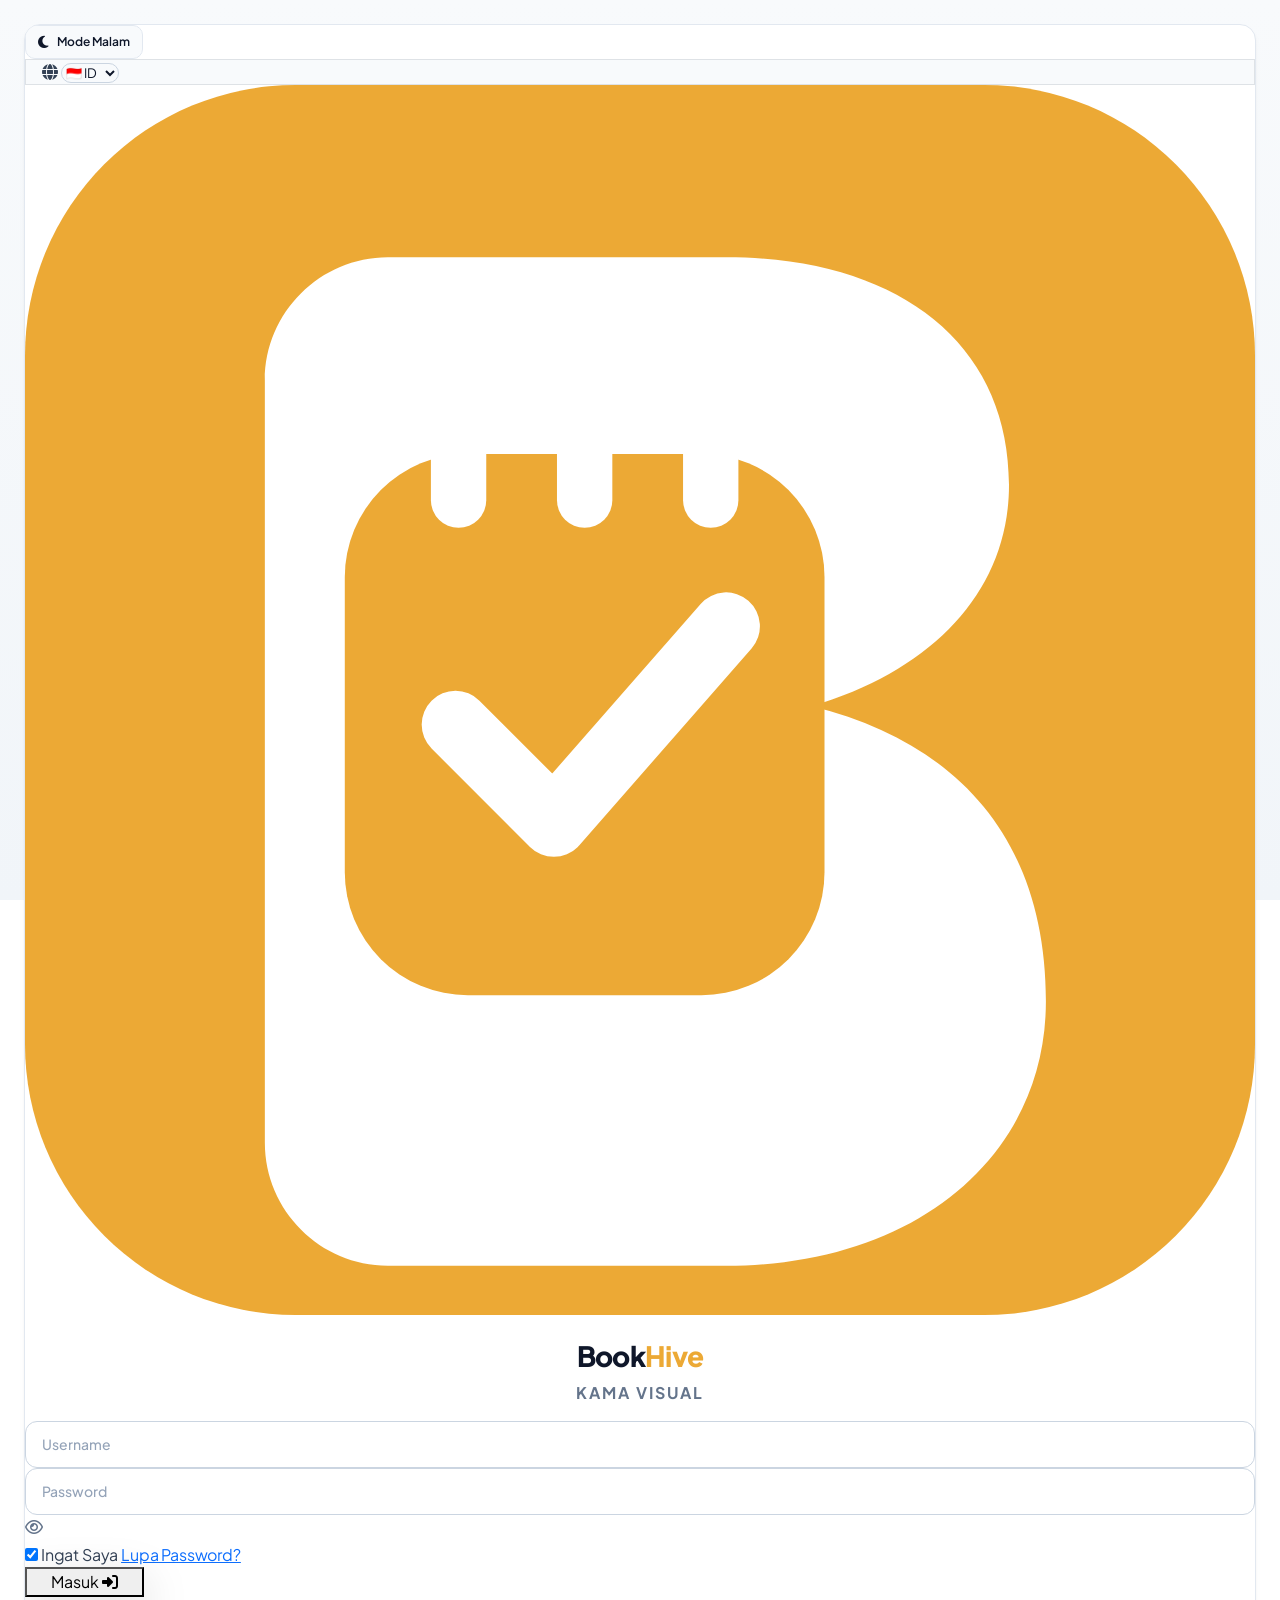
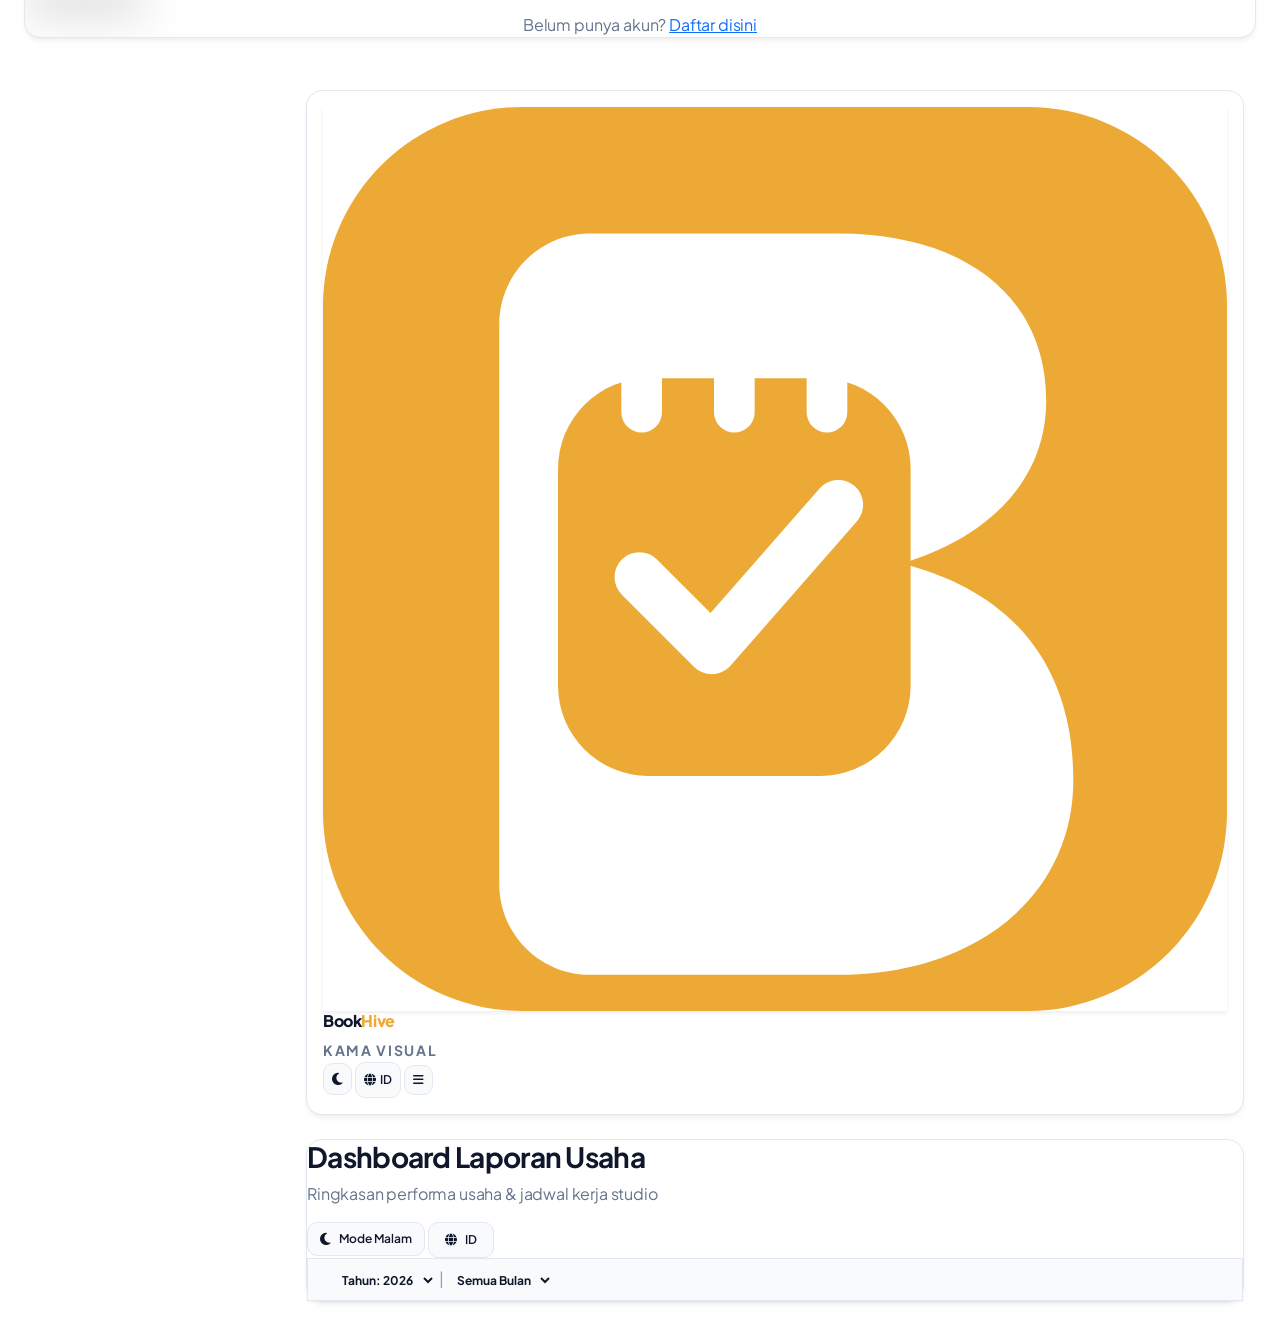
==== commit 880d87d3: "Add official BookHive favicon across pages and implement bilingual (ID/EN) i18n support" ====
--- a/index.html
+++ b/index.html
@@ -41,7 +41,11 @@
   <link href="https://cdn.jsdelivr.net/npm/fullcalendar@5.11.3/main.min.css" rel="stylesheet">
   <link href="https://cdn.jsdelivr.net/npm/bootstrap@5.3.0/dist/css/bootstrap.min.css" rel="stylesheet">
 
-  <link rel="stylesheet" href="style.css?v=2.4">
+  <!-- Favicon -->
+  <link rel="icon" type="image/svg+xml" href="favicon.svg">
+  <link rel="shortcut icon" href="favicon.svg">
+
+  <link rel="stylesheet" href="style.css?v=2.6">
 </head>
 
 <body class="min-h-screen font-sans antialiased">
@@ -62,10 +66,13 @@
           <i class="fa-solid fa-moon text-indigo-600 theme-toggle-icon"></i>
           <span class="theme-toggle-label text-xs">Mode Malam</span>
         </button>
-        <select class="px-3 py-1.5 text-xs font-semibold rounded-xl focus:outline-none" style="background: var(--bg-card-subtle); color: var(--text-main); border: 1px solid var(--border-color);">
-          <option>ID</option>
-          <option>EN</option>
-        </select>
+        <div class="flex items-center gap-1.5 px-3 py-1.5 rounded-xl border" style="background: var(--bg-card-subtle); border-color: var(--border-color);">
+          <i class="fa-solid fa-globe text-xs text-amber-500"></i>
+          <select class="lang-select-input text-xs font-bold bg-transparent focus:outline-none cursor-pointer" onchange="setLanguage(this.value)" style="color: var(--text-main);">
+            <option value="id">🇮🇩 ID</option>
+            <option value="en">🇬🇧 EN</option>
+          </select>
+        </div>
       </div>
 
       <div class="text-center mb-8">
@@ -90,74 +97,74 @@
       <!-- LOGIN FORM -->
       <form id="formLogin" onsubmit="event.preventDefault(); handleLogin();" class="space-y-4">
         <div>
-          <input type="text" id="username" class="auth-input" required placeholder="Username">
+          <input type="text" id="username" class="auth-input" required placeholder="Username" data-i18n-placeholder="auth_username">
         </div>
         <div class="relative">
-          <input type="password" id="password" class="auth-input" required placeholder="Password">
+          <input type="password" id="password" class="auth-input" required placeholder="Password" data-i18n-placeholder="auth_password">
           <i class="fa-regular fa-eye absolute right-4 top-3.5 cursor-pointer transition-colors" style="color: var(--text-sub);" onclick="togglePassword('password', this)"></i>
         </div>
         <div class="flex items-center justify-between text-xs pt-1">
           <label class="flex items-center gap-2 cursor-pointer font-medium" style="color: var(--text-body);">
             <input class="w-4 h-4 rounded text-amber-500 focus:ring-amber-400" type="checkbox" id="rememberMe" checked>
-            <span>Ingat Saya</span>
+            <span data-i18n="auth_remember_me">Ingat Saya</span>
           </label>
-          <a href="javascript:void(0)" class="font-bold text-amber-500 hover:text-amber-600 transition-colors" onclick="showAuthForm('forgot')">Lupa Password?</a>
-        </div>
-        <button type="submit" class="w-full py-3.5 px-4 bg-gradient-to-r from-amber-500 via-yellow-500 to-amber-600 text-slate-950 font-extrabold text-sm rounded-xl shadow-lg shadow-amber-500/25 hover:shadow-amber-500/40 hover:scale-[1.01] active:scale-[0.99] transition-all">
-          Masuk <i class="fa-solid fa-right-to-bracket ml-1.5"></i>
+          <a href="javascript:void(0)" class="font-bold text-amber-500 hover:text-amber-600 transition-colors" onclick="showAuthForm('forgot')" data-i18n="auth_forgot_pwd">Lupa Password?</a>
+        </div>
+        <button type="submit" class="w-full py-3.5 px-4 bg-gradient-to-r from-amber-500 via-yellow-500 to-amber-600 text-slate-950 font-extrabold text-sm rounded-xl shadow-lg shadow-amber-500/25 hover:shadow-amber-500/40 hover:scale-[1.01] active:scale-[0.99] transition-all flex items-center justify-center gap-2">
+          <span data-i18n="auth_login_btn">Masuk</span> <i class="fa-solid fa-right-to-bracket"></i>
         </button>
         <div class="text-center pt-3 text-xs" style="color: var(--text-sub);">
-          <span>Belum punya akun?</span>
-          <a href="javascript:void(0)" class="font-bold text-amber-500 hover:text-amber-600 ml-1 transition-colors" onclick="showAuthForm('register')">Daftar disini</a>
+          <span data-i18n="auth_no_account">Belum punya akun?</span>
+          <a href="javascript:void(0)" class="font-bold text-amber-500 hover:text-amber-600 ml-1 transition-colors" onclick="showAuthForm('register')" data-i18n="auth_register_link">Daftar disini</a>
         </div>
       </form>
 
       <!-- REGISTER FORM -->
       <form id="formRegister" class="d-none space-y-4" onsubmit="event.preventDefault(); handleRegister();">
         <div>
-          <input type="text" id="regFullName" class="auth-input" required placeholder="Nama Lengkap / Studio">
+          <input type="text" id="regFullName" class="auth-input" required placeholder="Nama Lengkap / Studio" data-i18n-placeholder="auth_fullname_placeholder">
         </div>
         <div>
-          <input type="email" id="regEmail" class="auth-input" required placeholder="Alamat Email">
+          <input type="email" id="regEmail" class="auth-input" required placeholder="Alamat Email" data-i18n-placeholder="auth_email_placeholder">
         </div>
         <div>
-          <input type="text" id="regPhone" class="auth-input" required placeholder="Nomor Handphone (WA)">
+          <input type="text" id="regPhone" class="auth-input" required placeholder="Nomor Handphone (WA)" data-i18n-placeholder="auth_phone_placeholder">
         </div>
         <div>
           <select id="regPackage" class="auth-input" required>
-            <option value="" disabled selected>Pilih Role Pengguna</option>
-            <option value="Admin">Owner / Admin</option>
-            <option value="Fotografer">Fotografer / Talent</option>
-            <option value="MUA">MUA / Makeup Artist</option>
+            <option value="" disabled selected data-i18n="auth_select_role">Pilih Role Pengguna</option>
+            <option value="Admin" data-i18n="auth_role_admin">Owner / Admin</option>
+            <option value="Fotografer" data-i18n="auth_role_photographer">Fotografer / Talent</option>
+            <option value="MUA" data-i18n="auth_role_mua">MUA / Makeup Artist</option>
           </select>
         </div>
         <div>
-          <input type="text" id="regUsername" class="auth-input" required placeholder="Username">
+          <input type="text" id="regUsername" class="auth-input" required placeholder="Username" data-i18n-placeholder="auth_username">
         </div>
         <div class="relative">
-          <input type="password" id="regPassword" class="auth-input" required placeholder="Password">
+          <input type="password" id="regPassword" class="auth-input" required placeholder="Password" data-i18n-placeholder="auth_password">
           <i class="fa-regular fa-eye absolute right-4 top-3.5 cursor-pointer transition-colors" style="color: var(--text-sub);" onclick="togglePassword('regPassword', this)"></i>
         </div>
-        <button type="submit" class="w-full py-3.5 px-4 bg-gradient-to-r from-amber-500 via-yellow-500 to-amber-600 text-slate-950 font-extrabold text-sm rounded-xl shadow-lg shadow-amber-500/25 hover:shadow-amber-500/40 hover:scale-[1.01] active:scale-[0.99] transition-all">
+        <button type="submit" class="w-full py-3.5 px-4 bg-gradient-to-r from-amber-500 via-yellow-500 to-amber-600 text-slate-950 font-extrabold text-sm rounded-xl shadow-lg shadow-amber-500/25 hover:shadow-amber-500/40 hover:scale-[1.01] active:scale-[0.99] transition-all" data-i18n="auth_register_btn">
           Daftar Sekarang
         </button>
         <div class="text-center pt-3 text-xs" style="color: var(--text-sub);">
-          <span>Sudah punya akun?</span>
-          <a href="javascript:void(0)" class="font-bold text-amber-500 hover:text-amber-600 ml-1 transition-colors" onclick="showAuthForm('login')">Sign In</a>
+          <span data-i18n="auth_have_account">Sudah punya akun?</span>
+          <a href="javascript:void(0)" class="font-bold text-amber-500 hover:text-amber-600 ml-1 transition-colors" onclick="showAuthForm('login')" data-i18n="auth_login_btn">Sign In</a>
         </div>
       </form>
 
       <!-- FORGOT PASSWORD FORM -->
       <form id="formForgot" class="d-none space-y-4" onsubmit="event.preventDefault(); handleForgotPassword();">
         <div>
-          <input type="email" id="forgotEmail" class="auth-input" required placeholder="Masukkan Alamat Email">
-        </div>
-        <button type="submit" class="w-full py-3.5 px-4 bg-gradient-to-r from-amber-500 via-yellow-500 to-amber-600 text-slate-950 font-extrabold text-sm rounded-xl shadow-lg shadow-amber-500/25 hover:shadow-amber-500/40 transition-all">
+          <input type="email" id="forgotEmail" class="auth-input" required placeholder="Masukkan Alamat Email" data-i18n-placeholder="auth_email_placeholder">
+        </div>
+        <button type="submit" class="w-full py-3.5 px-4 bg-gradient-to-r from-amber-500 via-yellow-500 to-amber-600 text-slate-950 font-extrabold text-sm rounded-xl shadow-lg shadow-amber-500/25 hover:shadow-amber-500/40 transition-all" data-i18n="auth_reset_btn">
           Reset Password
         </button>
         <div class="text-center pt-3 text-xs">
           <a href="javascript:void(0)" class="font-bold text-amber-500 hover:text-amber-600 transition-colors inline-flex items-center gap-1.5" onclick="showAuthForm('login')">
-            <i class="fa-solid fa-arrow-left"></i> Kembali ke Login
+            <i class="fa-solid fa-arrow-left"></i> <span data-i18n="auth_back_to_login">Kembali ke Login</span>
           </a>
         </div>
       </form>
@@ -174,18 +181,24 @@
       const title = document.getElementById('authTitle');
       const subtitle = document.getElementById('authSubtitle');
 
+      let currentBrand = 'KAMA VISUAL';
+      try {
+        let cached = JSON.parse(localStorage.getItem('bookhive_app_settings') || '{}');
+        if (cached && cached.brand) currentBrand = cached.brand;
+      } catch(e){}
+
       if (type === 'login') {
         document.getElementById('formLogin').classList.remove('d-none');
-        title.innerHTML = 'Book<span class="text-[#ECA935]">Hive</span>';
-        subtitle.innerText = "SIMPLY BOOK";
+        title.innerHTML = 'Book<span style="color: #ECA935;">Hive</span>';
+        subtitle.innerText = currentBrand.toUpperCase();
       } else if (type === 'register') {
         document.getElementById('formRegister').classList.remove('d-none');
-        title.innerText = "Daftar Akun Tim";
-        subtitle.innerText = "Daftar sebagai fotografer / MUA baru";
+        title.innerText = (typeof t === 'function') ? t('auth_register_title', 'Daftar Akun Tim') : 'Daftar Akun Tim';
+        subtitle.innerText = (typeof t === 'function') ? t('auth_register_subtitle', 'Daftar sebagai fotografer / MUA baru') : 'Daftar sebagai fotografer / MUA baru';
       } else if (type === 'forgot') {
         document.getElementById('formForgot').classList.remove('d-none');
-        title.innerText = "Lupa Password";
-        subtitle.innerText = "Masukkan email untuk reset password";
+        title.innerText = (typeof t === 'function') ? t('auth_forgot_title', 'Lupa Password') : 'Lupa Password';
+        subtitle.innerText = (typeof t === 'function') ? t('auth_forgot_subtitle', 'Masukkan email untuk reset password') : 'Masukkan email untuk reset password';
       }
     }
 
@@ -279,16 +292,16 @@
           <button type="button" class="sidebar-section-btn" onclick="toggleSidebarMenu('menu-overview', this)">
             <span class="flex items-center gap-2 truncate">
               <i class="fa-solid fa-gauge-high text-indigo-500 text-xs"></i>
-              <span class="sidebar-section-text">OVERVIEW & RINGKASAN</span>
+              <span class="sidebar-section-text" data-i18n="sidebar_overview">OVERVIEW & RINGKASAN</span>
             </span>
             <i class="fa-solid fa-chevron-down chevron-icon"></i>
           </button>
           <div id="menu-overview" class="sidebar-submenu space-y-1 mt-1">
             <a href="#" class="nav-item-custom active" data-menu="dashboard" onclick="showPage('dashboard', this)">
-              <i class="fa-solid fa-chart-pie text-indigo-500"></i> <span>Dashboard Utama</span>
+              <i class="fa-solid fa-chart-pie text-indigo-500"></i> <span data-i18n="sidebar_dashboard">Dashboard Utama</span>
             </a>
             <a href="#" class="nav-item-custom" data-menu="kalender" onclick="showPage('kalender', this)">
-              <i class="fa-regular fa-calendar-days text-sky-500"></i> <span>Kalender Photoshoot</span>
+              <i class="fa-regular fa-calendar-days text-sky-500"></i> <span data-i18n="sidebar_kalender">Kalender Booking</span>
             </a>
           </div>
         </div>
@@ -298,19 +311,19 @@
           <button type="button" class="sidebar-section-btn" onclick="toggleSidebarMenu('menu-client', this)">
             <span class="flex items-center gap-2 truncate">
               <i class="fa-solid fa-address-book text-cyan-500 text-xs"></i>
-              <span class="sidebar-section-text">CLIENT & BOOKING</span>
+              <span class="sidebar-section-text" data-i18n="sidebar_client_group">CLIENT & BOOKING</span>
             </span>
             <i class="fa-solid fa-chevron-down chevron-icon"></i>
           </button>
           <div id="menu-client" class="sidebar-submenu space-y-1 mt-1">
             <a href="#" class="nav-item-custom" data-menu="client" onclick="showPage('client', this)">
-              <i class="fa-solid fa-users-viewfinder text-cyan-500"></i> <span>Database Client (CRM)</span>
+              <i class="fa-solid fa-users-viewfinder text-cyan-500"></i> <span data-i18n="sidebar_crm">Database Client (CRM)</span>
             </a>
             <a href="#" class="nav-item-custom" data-menu="pemasukan" onclick="showPage('pemasukan', this)">
-              <i class="fa-solid fa-file-invoice-dollar text-emerald-500"></i> <span>Order & Pemasukan</span>
+              <i class="fa-solid fa-file-invoice-dollar text-emerald-500"></i> <span data-i18n="sidebar_order">Order & Pemasukan</span>
             </a>
             <a href="#" class="nav-item-custom" data-menu="booking-link" onclick="showPage('booking-link', this)">
-              <i class="fa-solid fa-link text-violet-500"></i> <span>Booking Online & Link</span>
+              <i class="fa-solid fa-link text-violet-500"></i> <span data-i18n="sidebar_booking_link">Booking Online & Link</span>
             </a>
           </div>
         </div>
@@ -320,16 +333,16 @@
           <button type="button" class="sidebar-section-btn" onclick="toggleSidebarMenu('menu-tim', this)">
             <span class="flex items-center gap-2 truncate">
               <i class="fa-solid fa-user-gear text-amber-500 text-xs"></i>
-              <span class="sidebar-section-text">TIM & JADWAL TALENT</span>
+              <span class="sidebar-section-text" data-i18n="sidebar_team_group">TIM & JADWAL TALENT</span>
             </span>
             <i class="fa-solid fa-chevron-down chevron-icon"></i>
           </button>
           <div id="menu-tim" class="sidebar-submenu space-y-1 mt-1">
             <a href="#" class="nav-item-custom" data-menu="tim-schedule" onclick="showPage('tim-schedule', this)">
-              <i class="fa-solid fa-user-astronaut text-amber-500"></i> <span>Tim & Talent Hub</span>
+              <i class="fa-solid fa-user-astronaut text-amber-500"></i> <span data-i18n="sidebar_team_hub">Tim & Talent Hub</span>
             </a>
             <a href="#" class="nav-item-custom" data-menu="unavailability" onclick="showPage('unavailability', this)">
-              <i class="fa-solid fa-calendar-minus text-rose-500"></i> <span>Slot Libur / Block Day</span>
+              <i class="fa-solid fa-calendar-minus text-rose-500"></i> <span data-i18n="sidebar_block_day">Slot Libur / Block Day</span>
             </a>
           </div>
         </div>
@@ -339,19 +352,19 @@
           <button type="button" class="sidebar-section-btn" onclick="toggleSidebarMenu('menu-keuangan', this)">
             <span class="flex items-center gap-2 truncate">
               <i class="fa-solid fa-vault text-emerald-500 text-xs"></i>
-              <span class="sidebar-section-text">KEUANGAN & KATALOG</span>
+              <span class="sidebar-section-text" data-i18n="sidebar_finance_group">KEUANGAN & KATALOG</span>
             </span>
             <i class="fa-solid fa-chevron-down chevron-icon"></i>
           </button>
           <div id="menu-keuangan" class="sidebar-submenu space-y-1 mt-1">
             <a href="#" class="nav-item-custom" data-menu="produk" onclick="showPage('produk', this)">
-              <i class="fa-solid fa-box-open text-yellow-500"></i> <span>Katalog Produk & Jasa</span>
+              <i class="fa-solid fa-box-open text-yellow-500"></i> <span data-i18n="sidebar_produk">Katalog Produk & Jasa</span>
             </a>
             <a href="#" class="nav-item-custom" data-menu="pengeluaran" onclick="showPage('pengeluaran', this)">
-              <i class="fa-solid fa-arrow-right-from-bracket text-rose-500"></i> <span>Pengeluaran & Fee Tim</span>
+              <i class="fa-solid fa-arrow-right-from-bracket text-rose-500"></i> <span data-i18n="sidebar_pengeluaran">Pengeluaran & Fee Tim</span>
             </a>
             <a href="#" class="nav-item-custom" data-menu="aruskas" onclick="showPage('aruskas', this)">
-              <i class="fa-solid fa-money-bill-trend-up text-teal-500"></i> <span>Arus Kas (Cash Flow)</span>
+              <i class="fa-solid fa-money-bill-trend-up text-teal-500"></i> <span data-i18n="sidebar_aruskas">Arus Kas (Cash Flow)</span>
             </a>
           </div>
         </div>
@@ -361,16 +374,16 @@
           <button type="button" class="sidebar-section-btn" onclick="toggleSidebarMenu('menu-internal', this)">
             <span class="flex items-center gap-2 truncate">
               <i class="fa-solid fa-sliders text-purple-500 text-xs"></i>
-              <span class="sidebar-section-text">INTERNAL & SISTEM</span>
+              <span class="sidebar-section-text" data-i18n="sidebar_admin_group">INTERNAL & SISTEM</span>
             </span>
             <i class="fa-solid fa-chevron-down chevron-icon"></i>
           </button>
           <div id="menu-internal" class="sidebar-submenu space-y-1 mt-1">
             <a href="#" class="nav-item-custom" data-menu="todo" onclick="showPage('todo', this)">
-              <i class="fa-solid fa-list-check text-orange-500"></i> <span>To-do & Target Alat</span>
+              <i class="fa-solid fa-list-check text-orange-500"></i> <span data-i18n="sidebar_todo">To-do & Target Alat</span>
             </a>
             <a href="#" class="nav-item-custom" data-menu="pengaturan" onclick="showPage('pengaturan', this)">
-              <i class="fa-solid fa-gear text-slate-400"></i> <span>Pengaturan Sistem</span>
+              <i class="fa-solid fa-gear text-slate-400"></i> <span data-i18n="sidebar_settings">Pengaturan Sistem</span>
             </a>
           </div>
         </div>
@@ -389,12 +402,21 @@
               <div class="text-[11px] font-semibold text-indigo-600 dark:text-indigo-400 truncate" id="displayRole">Role</div>
             </div>
           </div>
-          <button type="button" class="w-full py-2 px-3 theme-toggle-btn flex items-center justify-center gap-2" onclick="toggleTheme()" title="Ubah Mode Tampilan">
-            <i class="fa-solid fa-moon text-indigo-600 theme-toggle-icon"></i>
-            <span class="theme-toggle-label text-xs">Mode Malam</span>
+          <div class="flex items-center gap-2">
+            <button type="button" class="flex-1 py-2 px-3 theme-toggle-btn flex items-center justify-center gap-1.5" onclick="toggleTheme()" title="Ubah Mode Tampilan">
+              <i class="fa-solid fa-moon text-indigo-600 theme-toggle-icon"></i>
+              <span class="theme-toggle-label text-xs">Mode Malam</span>
+            </button>
+            <button type="button" class="py-2 px-2.5 theme-toggle-btn flex items-center justify-center gap-1" onclick="toggleLanguage()" title="Ganti Bahasa / Switch Language">
+              <i class="fa-solid fa-globe text-indigo-600 dark:text-indigo-400 text-xs"></i>
+              <span class="lang-code-display text-xs font-bold uppercase">ID</span>
+            </button>
+          </div>
+          <button class="w-full py-2 px-3 bg-rose-500/10 border border-rose-500/20 text-rose-600 dark:text-rose-400 hover:bg-rose-500 hover:text-white rounded-xl text-xs font-semibold transition-all flex items-center justify-center gap-1.5" onclick="logout()">
+            <i class="fa-solid fa-power-off"></i> <span data-i18n="logout">Logout</span>
           </button>
-          <button class="w-full py-2 px-3 bg-rose-500/10 border border-rose-500/20 text-rose-600 dark:text-rose-400 hover:bg-rose-500 hover:text-white rounded-xl text-xs font-semibold transition-all flex items-center justify-center gap-1.5" onclick="logout()">
-            <i class="fa-solid fa-power-off"></i> Logout
+        </div>
+      </div>
           </button>
         </div>
       </div>
@@ -431,6 +453,10 @@
           <button class="p-2 theme-toggle-btn rounded-xl" onclick="toggleTheme()" title="Ubah Mode Tampilan">
             <i class="fa-solid fa-moon text-indigo-600 theme-toggle-icon"></i>
           </button>
+          <button class="p-2 theme-toggle-btn rounded-xl flex items-center justify-center gap-1" onclick="toggleLanguage()" title="Ganti Bahasa / Switch Language">
+            <i class="fa-solid fa-globe text-indigo-600 dark:text-indigo-400 text-xs"></i>
+            <span class="lang-code-display text-[11px] font-bold uppercase">ID</span>
+          </button>
           <button class="p-2 theme-toggle-btn rounded-xl" onclick="toggleSidebar()">
             <i class="fa-solid fa-bars text-base"></i>
           </button>
@@ -441,13 +467,17 @@
       <div id="page-dashboard" class="space-y-6">
         <div class="flex flex-wrap justify-between items-center gap-4 glass-card p-6 rounded-3xl shadow-sm border">
           <div>
-            <h3 class="text-2xl font-extrabold tracking-tight" style="color: var(--text-main);">Dashboard Laporan Usaha</h3>
-            <p class="text-xs font-medium text-slate-500 mt-1">Ringkasan performa usaha & jadwal kerja studio</p>
+            <h3 class="text-2xl font-extrabold tracking-tight" style="color: var(--text-main);" data-i18n="dash_title">Dashboard Laporan Usaha</h3>
+            <p class="text-xs font-medium text-slate-500 mt-1" data-i18n="dash_subtitle">Ringkasan performa usaha & jadwal kerja studio</p>
           </div>
           <div class="flex items-center gap-3">
             <button type="button" class="theme-toggle-btn hidden md:inline-flex" onclick="toggleTheme()" title="Ubah Mode Tampilan">
               <i class="fa-solid fa-moon text-indigo-600 theme-toggle-icon"></i>
               <span class="theme-toggle-label text-xs">Mode Malam</span>
+            </button>
+            <button type="button" class="theme-toggle-btn hidden md:inline-flex items-center gap-1.5 px-3 py-2" onclick="toggleLanguage()" title="Ganti Bahasa / Switch Language">
+              <i class="fa-solid fa-globe text-indigo-600 dark:text-indigo-400 text-xs"></i>
+              <span class="lang-code-display text-xs font-bold uppercase">ID</span>
             </button>
             <div class="dash-filter-pill flex items-center gap-2 rounded-2xl px-4 py-2">
               <select class="bg-transparent font-extrabold text-xs focus:outline-none cursor-pointer" id="dashTahun" onchange="renderDashboard()">
@@ -667,8 +697,8 @@
       <div id="page-kalender" class="d-none space-y-6">
         <div class="flex flex-wrap justify-between items-center gap-4 bg-white/30 backdrop-blur-md border border-white/50 p-6 rounded-3xl shadow-xl">
           <div>
-            <h4 class="text-xl font-extrabold text-slate-900 tracking-tight">Kalender Kerja</h4>
-            <p class="text-xs font-medium text-slate-500 mt-1">Jadwal photoshoot & job event</p>
+            <h4 class="text-xl font-extrabold text-slate-900 tracking-tight">Kalender Booking</h4>
+            <p class="text-xs font-medium text-slate-500 mt-1">Jadwal booking acara, event & sesi kerja</p>
           </div>
           <div class="flex items-center gap-2 bg-white/40 border border-white/60 rounded-2xl px-4 py-2 backdrop-blur-sm">
             <select id="calBulan" class="bg-transparent font-bold text-indigo-700 text-xs focus:outline-none cursor-pointer" onchange="changeCalendarDate()">
@@ -1940,7 +1970,8 @@
   <script src="https://cdnjs.cloudflare.com/ajax/libs/html2canvas/1.4.1/html2canvas.min.js"></script>
   <script src="https://cdnjs.cloudflare.com/ajax/libs/jspdf/2.5.1/jspdf.umd.min.js"></script>
 
-  <script src="script.js?v=2.4"></script>
+  <script src="i18n.js?v=2.6"></script>
+  <script src="script.js?v=2.6"></script>
 </body>
 
 </html>
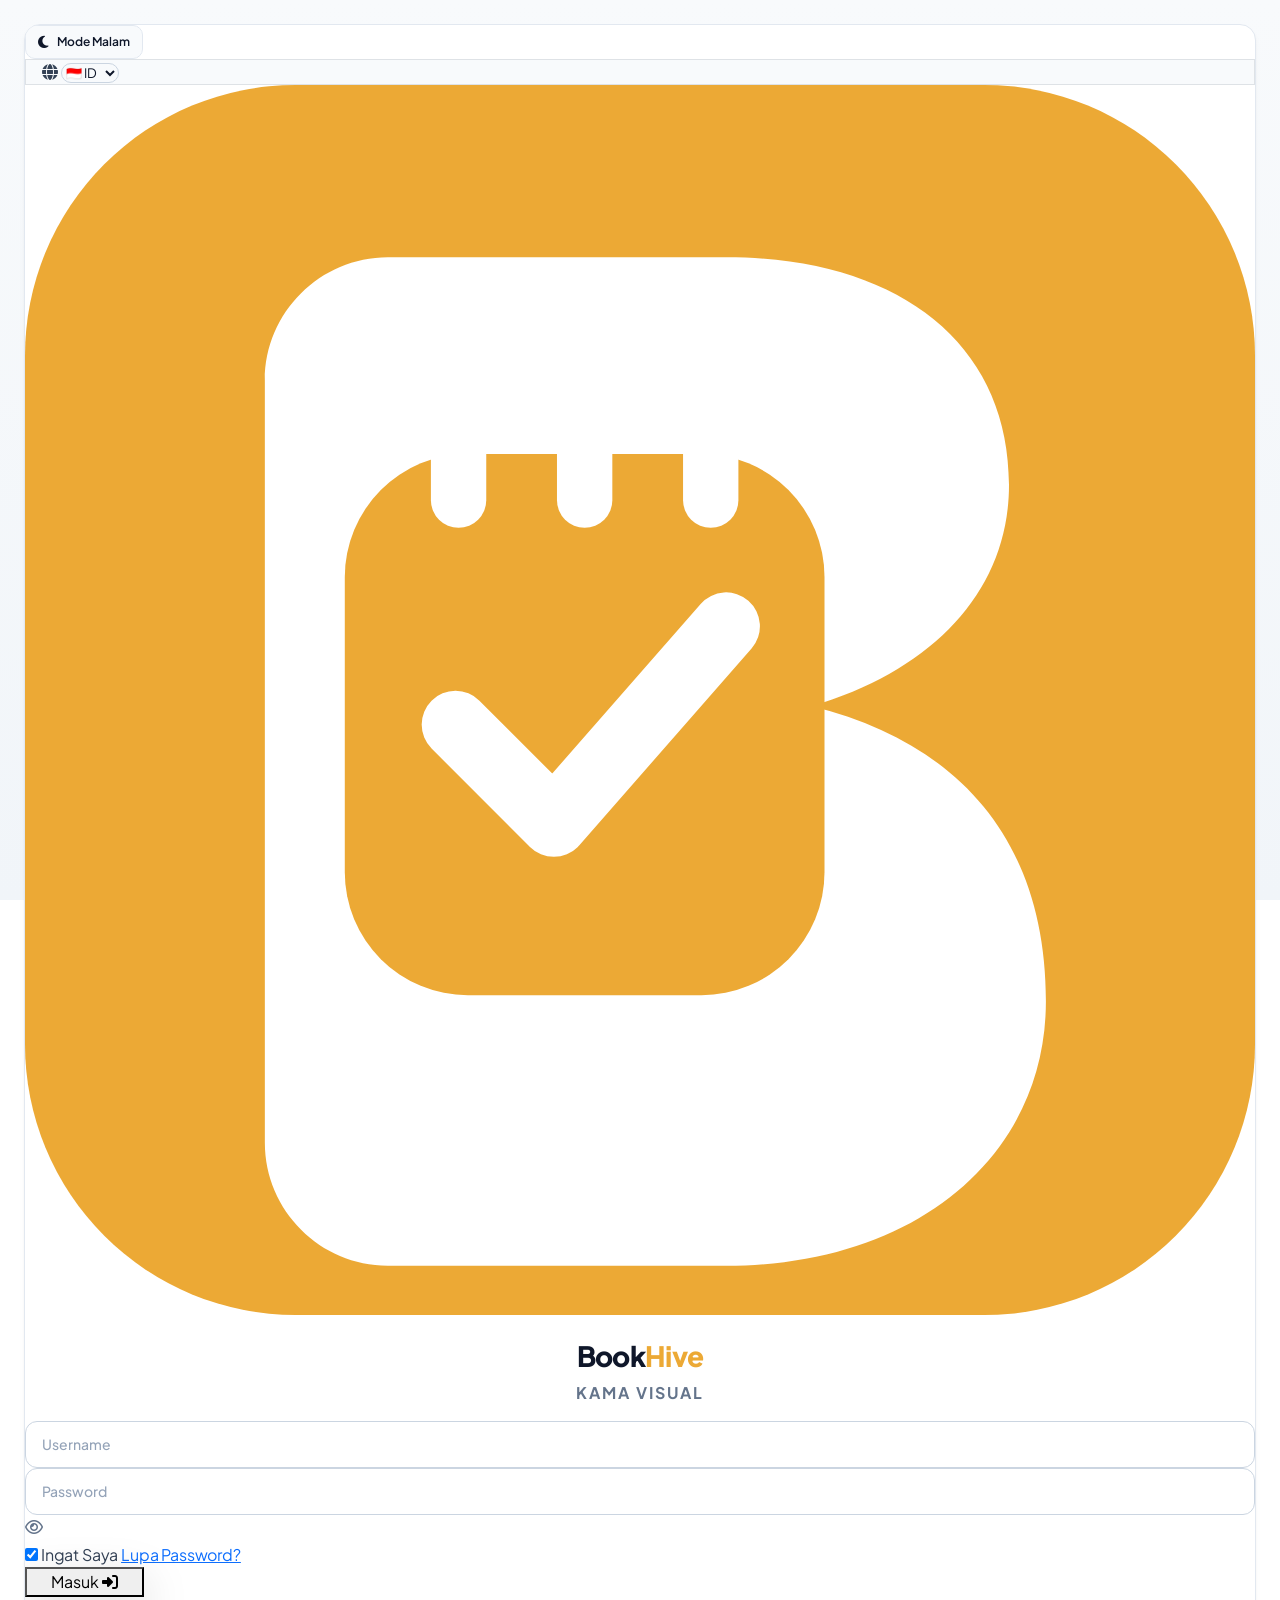
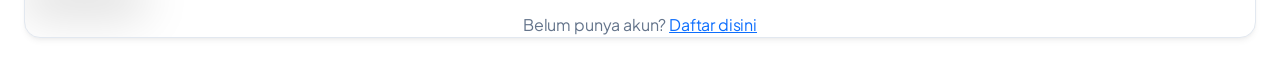
==== commit f0596179: "Fix blank main content container tag nesting, complete bilingual support for invoice, and bump cache" ====
--- a/index.html
+++ b/index.html
@@ -9,7 +9,8 @@
   <!-- Google Fonts: Inter -->
   <link rel="preconnect" href="https://fonts.googleapis.com">
   <link rel="preconnect" href="https://fonts.gstatic.com" crossorigin>
-  <link href="https://fonts.googleapis.com/css2?family=Inter:wght@300;400;500;600;700;800&display=swap" rel="stylesheet">
+  <link href="https://fonts.googleapis.com/css2?family=Inter:wght@300;400;500;600;700;800&display=swap"
+    rel="stylesheet">
 
   <!-- Tailwind CSS v3 CDN -->
   <script src="https://cdn.tailwindcss.com"></script>
@@ -45,16 +46,19 @@
   <link rel="icon" type="image/svg+xml" href="favicon.svg">
   <link rel="shortcut icon" href="favicon.svg">
 
-  <link rel="stylesheet" href="style.css?v=2.6">
+  <link rel="stylesheet" href="style.css?v=3.0">
 </head>
 
 <body class="min-h-screen font-sans antialiased">
 
   <!-- FULL PAGE LOADER -->
-  <div id="fullPageLoader" class="d-none fixed inset-0 z-[9999] bg-slate-950/85 backdrop-blur-md flex flex-col justify-center items-center">
+  <div id="fullPageLoader"
+    class="d-none fixed inset-0 z-[9999] bg-slate-950/85 backdrop-blur-md flex flex-col justify-center items-center">
     <div class="spinner-border text-amber-500 mb-4" role="status" style="width: 3.5rem; height: 3.5rem;"></div>
-    <h5 class="font-extrabold text-2xl tracking-tight text-white appNameDisplay">Book<span style="color: #ECA935;">Hive</span></h5>
-    <p class="mt-2 text-xs font-extrabold text-amber-400 uppercase tracking-[0.22em]" id="loaderText" data-is-loader="true">MEMUAT SISTEM & SINKRONISASI DATA...</p>
+    <h5 class="font-extrabold text-2xl tracking-tight text-white appNameDisplay">Book<span
+        style="color: #ECA935;">Hive</span></h5>
+    <p class="mt-2 text-xs font-extrabold text-amber-400 uppercase tracking-[0.22em]" id="loaderText"
+      data-is-loader="true">MEMUAT SISTEM & SINKRONISASI DATA...</p>
   </div>
 
   <!-- LOGIN & AUTH PAGE -->
@@ -66,9 +70,11 @@
           <i class="fa-solid fa-moon text-indigo-600 theme-toggle-icon"></i>
           <span class="theme-toggle-label text-xs">Mode Malam</span>
         </button>
-        <div class="flex items-center gap-1.5 px-3 py-1.5 rounded-xl border" style="background: var(--bg-card-subtle); border-color: var(--border-color);">
+        <div class="flex items-center gap-1.5 px-3 py-1.5 rounded-xl border"
+          style="background: var(--bg-card-subtle); border-color: var(--border-color);">
           <i class="fa-solid fa-globe text-xs text-amber-500"></i>
-          <select class="lang-select-input text-xs font-bold bg-transparent focus:outline-none cursor-pointer" onchange="setLanguage(this.value)" style="color: var(--text-main);">
+          <select class="lang-select-input text-xs font-bold bg-transparent focus:outline-none cursor-pointer"
+            onchange="setLanguage(this.value)" style="color: var(--text-main);">
             <option value="id">🇮🇩 ID</option>
             <option value="en">🇬🇧 EN</option>
           </select>
@@ -78,57 +84,72 @@
       <div class="text-center mb-8">
         <div class="appLogoContainer flex justify-center items-center mx-auto mb-4">
           <div class="brand-logo flex items-center justify-center appLogoText">
-            <svg viewBox="0 0 100 100" class="w-20 h-20 rounded-2xl shadow-xl shadow-amber-500/20" xmlns="http://www.w3.org/2000/svg">
-              <rect width="100" height="100" rx="22" fill="#ECA935"/>
-              <path d="M 19.5 24 C 19.5 18.5 24 14 29.5 14 H 57 C 71 14 80 21 80 32.5 C 80 41 74 47.5 64 50.5 C 76 53.5 83 61.5 83 74.5 C 83 87 72.5 96 57 96 H 29.5 C 24 96 19.5 91.5 19.5 86 Z" fill="#FFFFFF"/>
-              <rect x="26" y="30" width="39" height="44" rx="10" fill="#ECA935"/>
-              <rect x="33" y="24" width="4.5" height="12" rx="2.25" fill="#FFFFFF"/>
-              <rect x="43.25" y="24" width="4.5" height="12" rx="2.25" fill="#FFFFFF"/>
-              <rect x="53.5" y="24" width="4.5" height="12" rx="2.25" fill="#FFFFFF"/>
-              <path d="M 35 52 L 43 60 L 57 44" stroke="#FFFFFF" stroke-width="5.5" stroke-linecap="round" stroke-linejoin="round" fill="none"/>
+            <svg viewBox="0 0 100 100" class="w-20 h-20 rounded-2xl shadow-xl shadow-amber-500/20"
+              xmlns="http://www.w3.org/2000/svg">
+              <rect width="100" height="100" rx="22" fill="#ECA935" />
+              <path
+                d="M 19.5 24 C 19.5 18.5 24 14 29.5 14 H 57 C 71 14 80 21 80 32.5 C 80 41 74 47.5 64 50.5 C 76 53.5 83 61.5 83 74.5 C 83 87 72.5 96 57 96 H 29.5 C 24 96 19.5 91.5 19.5 86 Z"
+                fill="#FFFFFF" />
+              <rect x="26" y="30" width="39" height="44" rx="10" fill="#ECA935" />
+              <rect x="33" y="24" width="4.5" height="12" rx="2.25" fill="#FFFFFF" />
+              <rect x="43.25" y="24" width="4.5" height="12" rx="2.25" fill="#FFFFFF" />
+              <rect x="53.5" y="24" width="4.5" height="12" rx="2.25" fill="#FFFFFF" />
+              <path d="M 35 52 L 43 60 L 57 44" stroke="#FFFFFF" stroke-width="5.5" stroke-linecap="round"
+                stroke-linejoin="round" fill="none" />
             </svg>
           </div>
           <img class="appLogoImage d-none max-h-20 object-contain mx-auto" src="" alt="App Logo">
         </div>
-        <h3 class="text-3xl font-extrabold tracking-tight appNameDisplay" id="authTitle" style="color: var(--text-main);">Book<span style="color: #ECA935;">Hive</span></h3>
-        <p class="text-xs font-bold uppercase tracking-[0.2em] mt-1.5 vendorNameDisplay" id="authSubtitle" style="color: var(--text-sub);">KAMA VISUAL</p>
+        <h3 class="text-3xl font-extrabold tracking-tight appNameDisplay" id="authTitle"
+          style="color: var(--text-main);">Book<span style="color: #ECA935;">Hive</span></h3>
+        <p class="text-xs font-bold uppercase tracking-[0.2em] mt-1.5 vendorNameDisplay" id="authSubtitle"
+          style="color: var(--text-sub);">KAMA VISUAL</p>
       </div>
 
       <!-- LOGIN FORM -->
       <form id="formLogin" onsubmit="event.preventDefault(); handleLogin();" class="space-y-4">
         <div>
-          <input type="text" id="username" class="auth-input" required placeholder="Username" data-i18n-placeholder="auth_username">
+          <input type="text" id="username" class="auth-input" required placeholder="Username"
+            data-i18n-placeholder="auth_username">
         </div>
         <div class="relative">
-          <input type="password" id="password" class="auth-input" required placeholder="Password" data-i18n-placeholder="auth_password">
-          <i class="fa-regular fa-eye absolute right-4 top-3.5 cursor-pointer transition-colors" style="color: var(--text-sub);" onclick="togglePassword('password', this)"></i>
+          <input type="password" id="password" class="auth-input" required placeholder="Password"
+            data-i18n-placeholder="auth_password">
+          <i class="fa-regular fa-eye absolute right-4 top-3.5 cursor-pointer transition-colors"
+            style="color: var(--text-sub);" onclick="togglePassword('password', this)"></i>
         </div>
         <div class="flex items-center justify-between text-xs pt-1">
           <label class="flex items-center gap-2 cursor-pointer font-medium" style="color: var(--text-body);">
             <input class="w-4 h-4 rounded text-amber-500 focus:ring-amber-400" type="checkbox" id="rememberMe" checked>
             <span data-i18n="auth_remember_me">Ingat Saya</span>
           </label>
-          <a href="javascript:void(0)" class="font-bold text-amber-500 hover:text-amber-600 transition-colors" onclick="showAuthForm('forgot')" data-i18n="auth_forgot_pwd">Lupa Password?</a>
-        </div>
-        <button type="submit" class="w-full py-3.5 px-4 bg-gradient-to-r from-amber-500 via-yellow-500 to-amber-600 text-slate-950 font-extrabold text-sm rounded-xl shadow-lg shadow-amber-500/25 hover:shadow-amber-500/40 hover:scale-[1.01] active:scale-[0.99] transition-all flex items-center justify-center gap-2">
+          <a href="javascript:void(0)" class="font-bold text-amber-500 hover:text-amber-600 transition-colors"
+            onclick="showAuthForm('forgot')" data-i18n="auth_forgot_pwd">Lupa Password?</a>
+        </div>
+        <button type="submit"
+          class="w-full py-3.5 px-4 bg-gradient-to-r from-amber-500 via-yellow-500 to-amber-600 text-slate-950 font-extrabold text-sm rounded-xl shadow-lg shadow-amber-500/25 hover:shadow-amber-500/40 hover:scale-[1.01] active:scale-[0.99] transition-all flex items-center justify-center gap-2">
           <span data-i18n="auth_login_btn">Masuk</span> <i class="fa-solid fa-right-to-bracket"></i>
         </button>
         <div class="text-center pt-3 text-xs" style="color: var(--text-sub);">
           <span data-i18n="auth_no_account">Belum punya akun?</span>
-          <a href="javascript:void(0)" class="font-bold text-amber-500 hover:text-amber-600 ml-1 transition-colors" onclick="showAuthForm('register')" data-i18n="auth_register_link">Daftar disini</a>
+          <a href="javascript:void(0)" class="font-bold text-amber-500 hover:text-amber-600 ml-1 transition-colors"
+            onclick="showAuthForm('register')" data-i18n="auth_register_link">Daftar disini</a>
         </div>
       </form>
 
       <!-- REGISTER FORM -->
       <form id="formRegister" class="d-none space-y-4" onsubmit="event.preventDefault(); handleRegister();">
         <div>
-          <input type="text" id="regFullName" class="auth-input" required placeholder="Nama Lengkap / Studio" data-i18n-placeholder="auth_fullname_placeholder">
+          <input type="text" id="regFullName" class="auth-input" required placeholder="Nama Lengkap / Studio"
+            data-i18n-placeholder="auth_fullname_placeholder">
         </div>
         <div>
-          <input type="email" id="regEmail" class="auth-input" required placeholder="Alamat Email" data-i18n-placeholder="auth_email_placeholder">
+          <input type="email" id="regEmail" class="auth-input" required placeholder="Alamat Email"
+            data-i18n-placeholder="auth_email_placeholder">
         </div>
         <div>
-          <input type="text" id="regPhone" class="auth-input" required placeholder="Nomor Handphone (WA)" data-i18n-placeholder="auth_phone_placeholder">
+          <input type="text" id="regPhone" class="auth-input" required placeholder="Nomor Handphone (WA)"
+            data-i18n-placeholder="auth_phone_placeholder">
         </div>
         <div>
           <select id="regPackage" class="auth-input" required>
@@ -139,31 +160,42 @@
           </select>
         </div>
         <div>
-          <input type="text" id="regUsername" class="auth-input" required placeholder="Username" data-i18n-placeholder="auth_username">
+          <input type="text" id="regUsername" class="auth-input" required placeholder="Username"
+            data-i18n-placeholder="auth_username">
         </div>
         <div class="relative">
-          <input type="password" id="regPassword" class="auth-input" required placeholder="Password" data-i18n-placeholder="auth_password">
-          <i class="fa-regular fa-eye absolute right-4 top-3.5 cursor-pointer transition-colors" style="color: var(--text-sub);" onclick="togglePassword('regPassword', this)"></i>
-        </div>
-        <button type="submit" class="w-full py-3.5 px-4 bg-gradient-to-r from-amber-500 via-yellow-500 to-amber-600 text-slate-950 font-extrabold text-sm rounded-xl shadow-lg shadow-amber-500/25 hover:shadow-amber-500/40 hover:scale-[1.01] active:scale-[0.99] transition-all" data-i18n="auth_register_btn">
+          <input type="password" id="regPassword" class="auth-input" required placeholder="Password"
+            data-i18n-placeholder="auth_password">
+          <i class="fa-regular fa-eye absolute right-4 top-3.5 cursor-pointer transition-colors"
+            style="color: var(--text-sub);" onclick="togglePassword('regPassword', this)"></i>
+        </div>
+        <button type="submit"
+          class="w-full py-3.5 px-4 bg-gradient-to-r from-amber-500 via-yellow-500 to-amber-600 text-slate-950 font-extrabold text-sm rounded-xl shadow-lg shadow-amber-500/25 hover:shadow-amber-500/40 hover:scale-[1.01] active:scale-[0.99] transition-all"
+          data-i18n="auth_register_btn">
           Daftar Sekarang
         </button>
         <div class="text-center pt-3 text-xs" style="color: var(--text-sub);">
           <span data-i18n="auth_have_account">Sudah punya akun?</span>
-          <a href="javascript:void(0)" class="font-bold text-amber-500 hover:text-amber-600 ml-1 transition-colors" onclick="showAuthForm('login')" data-i18n="auth_login_btn">Sign In</a>
+          <a href="javascript:void(0)" class="font-bold text-amber-500 hover:text-amber-600 ml-1 transition-colors"
+            onclick="showAuthForm('login')" data-i18n="auth_login_btn">Sign In</a>
         </div>
       </form>
 
       <!-- FORGOT PASSWORD FORM -->
       <form id="formForgot" class="d-none space-y-4" onsubmit="event.preventDefault(); handleForgotPassword();">
         <div>
-          <input type="email" id="forgotEmail" class="auth-input" required placeholder="Masukkan Alamat Email" data-i18n-placeholder="auth_email_placeholder">
-        </div>
-        <button type="submit" class="w-full py-3.5 px-4 bg-gradient-to-r from-amber-500 via-yellow-500 to-amber-600 text-slate-950 font-extrabold text-sm rounded-xl shadow-lg shadow-amber-500/25 hover:shadow-amber-500/40 transition-all" data-i18n="auth_reset_btn">
+          <input type="email" id="forgotEmail" class="auth-input" required placeholder="Masukkan Alamat Email"
+            data-i18n-placeholder="auth_email_placeholder">
+        </div>
+        <button type="submit"
+          class="w-full py-3.5 px-4 bg-gradient-to-r from-amber-500 via-yellow-500 to-amber-600 text-slate-950 font-extrabold text-sm rounded-xl shadow-lg shadow-amber-500/25 hover:shadow-amber-500/40 transition-all"
+          data-i18n="auth_reset_btn">
           Reset Password
         </button>
         <div class="text-center pt-3 text-xs">
-          <a href="javascript:void(0)" class="font-bold text-amber-500 hover:text-amber-600 transition-colors inline-flex items-center gap-1.5" onclick="showAuthForm('login')">
+          <a href="javascript:void(0)"
+            class="font-bold text-amber-500 hover:text-amber-600 transition-colors inline-flex items-center gap-1.5"
+            onclick="showAuthForm('login')">
             <i class="fa-solid fa-arrow-left"></i> <span data-i18n="auth_back_to_login">Kembali ke Login</span>
           </a>
         </div>
@@ -177,7 +209,7 @@
       document.getElementById('formLogin').classList.add('d-none');
       document.getElementById('formRegister').classList.add('d-none');
       document.getElementById('formForgot').classList.add('d-none');
-      
+
       const title = document.getElementById('authTitle');
       const subtitle = document.getElementById('authSubtitle');
 
@@ -185,7 +217,7 @@
       try {
         let cached = JSON.parse(localStorage.getItem('bookhive_app_settings') || '{}');
         if (cached && cached.brand) currentBrand = cached.brand;
-      } catch(e){}
+      } catch (e) { }
 
       if (type === 'login') {
         document.getElementById('formLogin').classList.remove('d-none');
@@ -249,7 +281,7 @@
       if (!menu) return;
       const chevron = btn ? btn.querySelector('.chevron-icon') : null;
       const isHidden = menu.classList.contains('d-none');
-      
+
       if (isHidden) {
         menu.classList.remove('d-none');
         if (chevron) chevron.style.transform = 'rotate(0deg)';
@@ -267,26 +299,32 @@
       <div class="flex items-center gap-3 mb-6 px-1.5">
         <div class="appLogoContainer flex items-center justify-center">
           <div class="brand-logo flex items-center justify-center appLogoText">
-            <svg viewBox="0 0 100 100" class="w-10 h-10 rounded-xl shadow-md shadow-amber-500/10" xmlns="http://www.w3.org/2000/svg">
-              <rect width="100" height="100" rx="22" fill="#ECA935"/>
-              <path d="M 19.5 24 C 19.5 18.5 24 14 29.5 14 H 57 C 71 14 80 21 80 32.5 C 80 41 74 47.5 64 50.5 C 76 53.5 83 61.5 83 74.5 C 83 87 72.5 96 57 96 H 29.5 C 24 96 19.5 91.5 19.5 86 Z" fill="#FFFFFF"/>
-              <rect x="26" y="30" width="39" height="44" rx="10" fill="#ECA935"/>
-              <rect x="33" y="24" width="4.5" height="12" rx="2.25" fill="#FFFFFF"/>
-              <rect x="43.25" y="24" width="4.5" height="12" rx="2.25" fill="#FFFFFF"/>
-              <rect x="53.5" y="24" width="4.5" height="12" rx="2.25" fill="#FFFFFF"/>
-              <path d="M 35 52 L 43 60 L 57 44" stroke="#FFFFFF" stroke-width="5.5" stroke-linecap="round" stroke-linejoin="round" fill="none"/>
+            <svg viewBox="0 0 100 100" class="w-10 h-10 rounded-xl shadow-md shadow-amber-500/10"
+              xmlns="http://www.w3.org/2000/svg">
+              <rect width="100" height="100" rx="22" fill="#ECA935" />
+              <path
+                d="M 19.5 24 C 19.5 18.5 24 14 29.5 14 H 57 C 71 14 80 21 80 32.5 C 80 41 74 47.5 64 50.5 C 76 53.5 83 61.5 83 74.5 C 83 87 72.5 96 57 96 H 29.5 C 24 96 19.5 91.5 19.5 86 Z"
+                fill="#FFFFFF" />
+              <rect x="26" y="30" width="39" height="44" rx="10" fill="#ECA935" />
+              <rect x="33" y="24" width="4.5" height="12" rx="2.25" fill="#FFFFFF" />
+              <rect x="43.25" y="24" width="4.5" height="12" rx="2.25" fill="#FFFFFF" />
+              <rect x="53.5" y="24" width="4.5" height="12" rx="2.25" fill="#FFFFFF" />
+              <path d="M 35 52 L 43 60 L 57 44" stroke="#FFFFFF" stroke-width="5.5" stroke-linecap="round"
+                stroke-linejoin="round" fill="none" />
             </svg>
           </div>
           <img class="appLogoImage d-none max-h-10 object-contain" src="" alt="App Logo">
         </div>
         <div>
-          <h5 class="font-extrabold text-base leading-tight tracking-wide appNameDisplay" style="color: var(--text-main);">Book<span style="color: #ECA935;">Hive</span></h5>
-          <small class="text-[10px] font-bold tracking-[0.15em] uppercase vendorNameDisplay" style="color: var(--text-sub);">KAMA VISUAL</small>
+          <h5 class="font-extrabold text-base leading-tight tracking-wide appNameDisplay"
+            style="color: var(--text-main);">Book<span style="color: #ECA935;">Hive</span></h5>
+          <small class="text-[10px] font-bold tracking-[0.15em] uppercase vendorNameDisplay"
+            style="color: var(--text-sub);">KAMA VISUAL</small>
         </div>
       </div>
 
       <nav class="flex-1 space-y-3 overflow-y-auto pr-1" id="sidebarMenu">
-        
+
         <!-- KATEGORI 1: OVERVIEW & RINGKASAN -->
         <div class="sidebar-group">
           <button type="button" class="sidebar-section-btn" onclick="toggleSidebarMenu('menu-overview', this)">
@@ -298,10 +336,12 @@
           </button>
           <div id="menu-overview" class="sidebar-submenu space-y-1 mt-1">
             <a href="#" class="nav-item-custom active" data-menu="dashboard" onclick="showPage('dashboard', this)">
-              <i class="fa-solid fa-chart-pie text-indigo-500"></i> <span data-i18n="sidebar_dashboard">Dashboard Utama</span>
+              <i class="fa-solid fa-chart-pie text-indigo-500"></i> <span data-i18n="sidebar_dashboard">Dashboard
+                Utama</span>
             </a>
             <a href="#" class="nav-item-custom" data-menu="kalender" onclick="showPage('kalender', this)">
-              <i class="fa-regular fa-calendar-days text-sky-500"></i> <span data-i18n="sidebar_kalender">Kalender Booking</span>
+              <i class="fa-regular fa-calendar-days text-sky-500"></i> <span data-i18n="sidebar_kalender">Kalender
+                Booking</span>
             </a>
           </div>
         </div>
@@ -317,13 +357,16 @@
           </button>
           <div id="menu-client" class="sidebar-submenu space-y-1 mt-1">
             <a href="#" class="nav-item-custom" data-menu="client" onclick="showPage('client', this)">
-              <i class="fa-solid fa-users-viewfinder text-cyan-500"></i> <span data-i18n="sidebar_crm">Database Client (CRM)</span>
+              <i class="fa-solid fa-users-viewfinder text-cyan-500"></i> <span data-i18n="sidebar_crm">Database Client
+                (CRM)</span>
             </a>
             <a href="#" class="nav-item-custom" data-menu="pemasukan" onclick="showPage('pemasukan', this)">
-              <i class="fa-solid fa-file-invoice-dollar text-emerald-500"></i> <span data-i18n="sidebar_order">Order & Pemasukan</span>
+              <i class="fa-solid fa-file-invoice-dollar text-emerald-500"></i> <span data-i18n="sidebar_order">Order &
+                Pemasukan</span>
             </a>
             <a href="#" class="nav-item-custom" data-menu="booking-link" onclick="showPage('booking-link', this)">
-              <i class="fa-solid fa-link text-violet-500"></i> <span data-i18n="sidebar_booking_link">Booking Online & Link</span>
+              <i class="fa-solid fa-link text-violet-500"></i> <span data-i18n="sidebar_booking_link">Booking Online &
+                Link</span>
             </a>
           </div>
         </div>
@@ -339,10 +382,12 @@
           </button>
           <div id="menu-tim" class="sidebar-submenu space-y-1 mt-1">
             <a href="#" class="nav-item-custom" data-menu="tim-schedule" onclick="showPage('tim-schedule', this)">
-              <i class="fa-solid fa-user-astronaut text-amber-500"></i> <span data-i18n="sidebar_team_hub">Tim & Talent Hub</span>
+              <i class="fa-solid fa-user-astronaut text-amber-500"></i> <span data-i18n="sidebar_team_hub">Tim & Talent
+                Hub</span>
             </a>
             <a href="#" class="nav-item-custom" data-menu="unavailability" onclick="showPage('unavailability', this)">
-              <i class="fa-solid fa-calendar-minus text-rose-500"></i> <span data-i18n="sidebar_block_day">Slot Libur / Block Day</span>
+              <i class="fa-solid fa-calendar-minus text-rose-500"></i> <span data-i18n="sidebar_block_day">Slot Libur /
+                Block Day</span>
             </a>
           </div>
         </div>
@@ -358,13 +403,16 @@
           </button>
           <div id="menu-keuangan" class="sidebar-submenu space-y-1 mt-1">
             <a href="#" class="nav-item-custom" data-menu="produk" onclick="showPage('produk', this)">
-              <i class="fa-solid fa-box-open text-yellow-500"></i> <span data-i18n="sidebar_produk">Katalog Produk & Jasa</span>
+              <i class="fa-solid fa-box-open text-yellow-500"></i> <span data-i18n="sidebar_produk">Katalog Produk &
+                Jasa</span>
             </a>
             <a href="#" class="nav-item-custom" data-menu="pengeluaran" onclick="showPage('pengeluaran', this)">
-              <i class="fa-solid fa-arrow-right-from-bracket text-rose-500"></i> <span data-i18n="sidebar_pengeluaran">Pengeluaran & Fee Tim</span>
+              <i class="fa-solid fa-arrow-right-from-bracket text-rose-500"></i> <span
+                data-i18n="sidebar_pengeluaran">Pengeluaran & Fee Tim</span>
             </a>
             <a href="#" class="nav-item-custom" data-menu="aruskas" onclick="showPage('aruskas', this)">
-              <i class="fa-solid fa-money-bill-trend-up text-teal-500"></i> <span data-i18n="sidebar_aruskas">Arus Kas (Cash Flow)</span>
+              <i class="fa-solid fa-money-bill-trend-up text-teal-500"></i> <span data-i18n="sidebar_aruskas">Arus Kas
+                (Cash Flow)</span>
             </a>
           </div>
         </div>
@@ -380,10 +428,12 @@
           </button>
           <div id="menu-internal" class="sidebar-submenu space-y-1 mt-1">
             <a href="#" class="nav-item-custom" data-menu="todo" onclick="showPage('todo', this)">
-              <i class="fa-solid fa-list-check text-orange-500"></i> <span data-i18n="sidebar_todo">To-do & Target Alat</span>
+              <i class="fa-solid fa-list-check text-orange-500"></i> <span data-i18n="sidebar_todo">To-do & Target
+                Alat</span>
             </a>
             <a href="#" class="nav-item-custom" data-menu="pengaturan" onclick="showPage('pengaturan', this)">
-              <i class="fa-solid fa-gear text-slate-400"></i> <span data-i18n="sidebar_settings">Pengaturan Sistem</span>
+              <i class="fa-solid fa-gear text-slate-400"></i> <span data-i18n="sidebar_settings">Pengaturan
+                Sistem</span>
             </a>
           </div>
         </div>
@@ -394,164 +444,113 @@
       <div class="mt-auto pt-3">
         <div class="p-3 rounded-2xl card glass-card border flex flex-col gap-2.5">
           <div class="flex items-center gap-2.5">
-            <div class="w-8 h-8 rounded-full bg-indigo-600 text-white flex items-center justify-center font-extrabold text-xs shadow-sm">
+            <div
+              class="w-8 h-8 rounded-full bg-indigo-600 text-white flex items-center justify-center font-extrabold text-xs shadow-sm">
               <i class="fa-solid fa-user"></i>
             </div>
             <div class="overflow-hidden leading-tight">
               <div class="font-bold text-xs truncate" style="color: var(--text-main);" id="displayUser">User</div>
-              <div class="text-[11px] font-semibold text-indigo-600 dark:text-indigo-400 truncate" id="displayRole">Role</div>
+              <div class="text-[11px] font-semibold text-indigo-600 dark:text-indigo-400 truncate" id="displayRole">Role
+              </div>
             </div>
           </div>
           <div class="flex items-center gap-2">
-            <button type="button" class="flex-1 py-2 px-3 theme-toggle-btn flex items-center justify-center gap-1.5" onclick="toggleTheme()" title="Ubah Mode Tampilan">
+            <button type="button" class="flex-1 py-2 px-3 theme-toggle-btn flex items-center justify-center gap-1.5"
+              onclick="toggleTheme()" title="Ubah Mode Tampilan">
               <i class="fa-solid fa-moon text-indigo-600 theme-toggle-icon"></i>
               <span class="theme-toggle-label text-xs">Mode Malam</span>
             </button>
-            <button type="button" class="py-2 px-2.5 theme-toggle-btn flex items-center justify-center gap-1" onclick="toggleLanguage()" title="Ganti Bahasa / Switch Language">
+            <button type="button" class="py-2 px-2.5 theme-toggle-btn flex items-center justify-center gap-1"
+              onclick="toggleLanguage()" title="Ganti Bahasa / Switch Language">
               <i class="fa-solid fa-globe text-indigo-600 dark:text-indigo-400 text-xs"></i>
               <span class="lang-code-display text-xs font-bold uppercase">ID</span>
             </button>
           </div>
-          <button class="w-full py-2 px-3 bg-rose-500/10 border border-rose-500/20 text-rose-600 dark:text-rose-400 hover:bg-rose-500 hover:text-white rounded-xl text-xs font-semibold transition-all flex items-center justify-center gap-1.5" onclick="logout()">
+          <button
+            class="w-full py-2 px-3 bg-rose-500/10 border border-rose-500/20 text-rose-600 dark:text-rose-400 hover:bg-rose-500 hover:text-white rounded-xl text-xs font-semibold transition-all flex items-center justify-center gap-1.5"
+            onclick="logout()">
             <i class="fa-solid fa-power-off"></i> <span data-i18n="logout">Logout</span>
           </button>
         </div>
       </div>
+    </aside>
+
+  <!-- SIDEBAR OVERLAY FOR MOBILE -->
+  <div class="sidebar-overlay fixed inset-0 bg-slate-900/40 backdrop-blur-sm z-30 d-none" onclick="toggleSidebar()">
+  </div>
+
+  <!-- MAIN CONTENT -->
+  <main class="main-content">
+    <!-- MOBILE MENU TOGGLE BUTTON (MOBILE ONLY) -->
+    <div class="flex lg:hidden justify-between items-center mb-4 glass-card p-3 rounded-2xl shadow-sm border">
+      <div class="flex items-center gap-2.5">
+        <div class="appLogoContainer flex items-center justify-center">
+          <div class="brand-logo flex items-center justify-center appLogoText">
+            <svg viewBox="0 0 100 100" class="w-8 h-8 rounded-lg shadow-sm" xmlns="http://www.w3.org/2000/svg">
+              <rect width="100" height="100" rx="22" fill="#ECA935" />
+              <path
+                d="M 19.5 24 C 19.5 18.5 24 14 29.5 14 H 57 C 71 14 80 21 80 32.5 C 80 41 74 47.5 64 50.5 C 76 53.5 83 61.5 83 74.5 C 83 87 72.5 96 57 96 H 29.5 C 24 96 19.5 91.5 19.5 86 Z"
+                fill="#FFFFFF" />
+              <rect x="26" y="30" width="39" height="44" rx="10" fill="#ECA935" />
+              <rect x="33" y="24" width="4.5" height="12" rx="2.25" fill="#FFFFFF" />
+              <rect x="43.25" y="24" width="4.5" height="12" rx="2.25" fill="#FFFFFF" />
+              <rect x="53.5" y="24" width="4.5" height="12" rx="2.25" fill="#FFFFFF" />
+              <path d="M 35 52 L 43 60 L 57 44" stroke="#FFFFFF" stroke-width="5.5" stroke-linecap="round"
+                stroke-linejoin="round" fill="none" />
+            </svg>
+          </div>
+          <img class="appLogoImage d-none max-h-8 object-contain" src="" alt="App Logo">
+        </div>
+        <div>
+          <h6 class="font-extrabold text-sm leading-tight appNameDisplay" style="color: var(--text-main);">Book<span
+              class="text-indigo-600">Hive</span></h6>
+          <small class="text-[10px] font-bold text-slate-500 tracking-wider uppercase vendorNameDisplay">KAMA
+            VISUAL</small>
+        </div>
+      </div>
+      <div class="flex items-center gap-2">
+        <button class="p-2 theme-toggle-btn rounded-xl" onclick="toggleTheme()" title="Ubah Mode Tampilan">
+          <i class="fa-solid fa-moon text-indigo-600 theme-toggle-icon"></i>
+        </button>
+        <button class="p-2 theme-toggle-btn rounded-xl flex items-center justify-center gap-1"
+          onclick="toggleLanguage()" title="Ganti Bahasa / Switch Language">
+          <i class="fa-solid fa-globe text-indigo-600 dark:text-indigo-400 text-xs"></i>
+          <span class="lang-code-display text-[11px] font-bold uppercase">ID</span>
+        </button>
+        <button class="p-2 theme-toggle-btn rounded-xl" onclick="toggleSidebar()">
+          <i class="fa-solid fa-bars text-base"></i>
+        </button>
+      </div>
+    </div>
+
+    <!-- PAGE: DASHBOARD -->
+    <div id="page-dashboard" class="space-y-6">
+      <div class="flex flex-wrap justify-between items-center gap-4 glass-card p-6 rounded-3xl shadow-sm border">
+        <div>
+          <h3 class="text-2xl font-extrabold tracking-tight" style="color: var(--text-main);" data-i18n="dash_title">
+            Dashboard Laporan Usaha</h3>
+          <p class="text-xs font-medium text-slate-500 mt-1" data-i18n="dash_subtitle">Ringkasan performa usaha & jadwal
+            kerja studio</p>
+        </div>
+        <div class="flex items-center gap-3">
+          <button type="button" class="theme-toggle-btn hidden md:inline-flex" onclick="toggleTheme()"
+            title="Ubah Mode Tampilan">
+            <i class="fa-solid fa-moon text-indigo-600 theme-toggle-icon"></i>
+            <span class="theme-toggle-label text-xs">Mode Malam</span>
           </button>
-        </div>
-      </div>
-    </aside>
-
-    <!-- SIDEBAR OVERLAY FOR MOBILE -->
-    <div class="sidebar-overlay fixed inset-0 bg-slate-900/40 backdrop-blur-sm z-30 d-none" onclick="toggleSidebar()"></div>
-
-    <!-- MAIN CONTENT -->
-    <main class="main-content">
-      <!-- MOBILE MENU TOGGLE BUTTON (MOBILE ONLY) -->
-      <div class="flex lg:hidden justify-between items-center mb-4 glass-card p-3 rounded-2xl shadow-sm border">
-        <div class="flex items-center gap-2.5">
-          <div class="appLogoContainer flex items-center justify-center">
-            <div class="brand-logo flex items-center justify-center appLogoText">
-              <svg viewBox="0 0 100 100" class="w-8 h-8 rounded-lg shadow-sm" xmlns="http://www.w3.org/2000/svg">
-                <rect width="100" height="100" rx="22" fill="#ECA935"/>
-                <path d="M 19.5 24 C 19.5 18.5 24 14 29.5 14 H 57 C 71 14 80 21 80 32.5 C 80 41 74 47.5 64 50.5 C 76 53.5 83 61.5 83 74.5 C 83 87 72.5 96 57 96 H 29.5 C 24 96 19.5 91.5 19.5 86 Z" fill="#FFFFFF"/>
-                <rect x="26" y="30" width="39" height="44" rx="10" fill="#ECA935"/>
-                <rect x="33" y="24" width="4.5" height="12" rx="2.25" fill="#FFFFFF"/>
-                <rect x="43.25" y="24" width="4.5" height="12" rx="2.25" fill="#FFFFFF"/>
-                <rect x="53.5" y="24" width="4.5" height="12" rx="2.25" fill="#FFFFFF"/>
-                <path d="M 35 52 L 43 60 L 57 44" stroke="#FFFFFF" stroke-width="5.5" stroke-linecap="round" stroke-linejoin="round" fill="none"/>
-              </svg>
-            </div>
-            <img class="appLogoImage d-none max-h-8 object-contain" src="" alt="App Logo">
-          </div>
-          <div>
-            <h6 class="font-extrabold text-sm leading-tight appNameDisplay" style="color: var(--text-main);">Book<span class="text-indigo-600">Hive</span></h6>
-            <small class="text-[10px] font-bold text-slate-500 tracking-wider uppercase vendorNameDisplay">KAMA VISUAL</small>
-          </div>
-        </div>
-        <div class="flex items-center gap-2">
-          <button class="p-2 theme-toggle-btn rounded-xl" onclick="toggleTheme()" title="Ubah Mode Tampilan">
-            <i class="fa-solid fa-moon text-indigo-600 theme-toggle-icon"></i>
+          <button type="button" class="theme-toggle-btn hidden md:inline-flex items-center gap-1.5 px-3 py-2"
+            onclick="toggleLanguage()" title="Ganti Bahasa / Switch Language">
+            <i class="fa-solid fa-globe text-indigo-600 dark:text-indigo-400 text-xs"></i>
+            <span class="lang-code-display text-xs font-bold uppercase">ID</span>
           </button>
-          <button class="p-2 theme-toggle-btn rounded-xl flex items-center justify-center gap-1" onclick="toggleLanguage()" title="Ganti Bahasa / Switch Language">
-            <i class="fa-solid fa-globe text-indigo-600 dark:text-indigo-400 text-xs"></i>
-            <span class="lang-code-display text-[11px] font-bold uppercase">ID</span>
-          </button>
-          <button class="p-2 theme-toggle-btn rounded-xl" onclick="toggleSidebar()">
-            <i class="fa-solid fa-bars text-base"></i>
-          </button>
-        </div>
-      </div>
-
-      <!-- PAGE: DASHBOARD -->
-      <div id="page-dashboard" class="space-y-6">
-        <div class="flex flex-wrap justify-between items-center gap-4 glass-card p-6 rounded-3xl shadow-sm border">
-          <div>
-            <h3 class="text-2xl font-extrabold tracking-tight" style="color: var(--text-main);" data-i18n="dash_title">Dashboard Laporan Usaha</h3>
-            <p class="text-xs font-medium text-slate-500 mt-1" data-i18n="dash_subtitle">Ringkasan performa usaha & jadwal kerja studio</p>
-          </div>
-          <div class="flex items-center gap-3">
-            <button type="button" class="theme-toggle-btn hidden md:inline-flex" onclick="toggleTheme()" title="Ubah Mode Tampilan">
-              <i class="fa-solid fa-moon text-indigo-600 theme-toggle-icon"></i>
-              <span class="theme-toggle-label text-xs">Mode Malam</span>
-            </button>
-            <button type="button" class="theme-toggle-btn hidden md:inline-flex items-center gap-1.5 px-3 py-2" onclick="toggleLanguage()" title="Ganti Bahasa / Switch Language">
-              <i class="fa-solid fa-globe text-indigo-600 dark:text-indigo-400 text-xs"></i>
-              <span class="lang-code-display text-xs font-bold uppercase">ID</span>
-            </button>
-            <div class="dash-filter-pill flex items-center gap-2 rounded-2xl px-4 py-2">
-              <select class="bg-transparent font-extrabold text-xs focus:outline-none cursor-pointer" id="dashTahun" onchange="renderDashboard()">
-                <option value="2026" selected>Tahun: 2026</option>
-              </select>
-              <span class="text-slate-400">|</span>
-              <select class="bg-transparent font-extrabold text-xs focus:outline-none cursor-pointer" id="dashBulan" onchange="renderDashboard()">
-                <option value="all">Semua Bulan</option>
-                <option value="01">Jan</option>
-                <option value="02">Feb</option>
-                <option value="03">Mar</option>
-                <option value="04">Apr</option>
-                <option value="05">Mei</option>
-                <option value="06">Jun</option>
-                <option value="07">Jul</option>
-                <option value="08">Ags</option>
-                <option value="09">Sep</option>
-                <option value="10">Okt</option>
-                <option value="11">Nov</option>
-                <option value="12">Des</option>
-              </select>
-            </div>
-          </div>
-        </div>
-
-        <div id="dashboardContainer"></div>
-      </div>
-
-      <!-- PAGE: PRODUK -->
-      <div id="page-produk" class="d-none space-y-6">
-        <div class="flex flex-wrap justify-between items-center gap-4 bg-white/30 backdrop-blur-md border border-white/50 p-6 rounded-3xl shadow-xl">
-          <div>
-            <h4 class="text-xl font-extrabold text-slate-900 tracking-tight">Data Produk / Jasa</h4>
-            <p class="text-xs font-medium text-slate-500 mt-1">Katalog paket & tarif layanan</p>
-          </div>
-          <button class="py-2.5 px-5 bg-gradient-to-r from-indigo-600 to-purple-600 text-white font-bold text-xs rounded-xl shadow-lg shadow-indigo-500/20 hover:scale-[1.02] active:scale-[0.98] transition-all flex items-center gap-2" onclick="openModalProduk()">
-            <i class="fa-solid fa-plus"></i> Tambah Produk
-          </button>
-        </div>
-
-        <div class="glass-card border border-amber-500/20 shadow-xl rounded-3xl overflow-hidden">
-          <div class="overflow-x-auto">
-            <table class="w-full text-left border-collapse text-xs">
-              <thead>
-                <tr class="border-b">
-                  <th class="py-3.5 px-4">No</th>
-                  <th class="py-3.5 px-4">Nama Produk / Jasa</th>
-                  <th class="py-3.5 px-4">Harga</th>
-                  <th class="py-3.5 px-4">Jenis</th>
-                  <th class="py-3.5 px-4">Status</th>
-                  <th class="py-3.5 px-4">Catatan</th>
-                  <th class="py-3.5 px-4 text-center">Aksi</th>
-                </tr>
-              </thead>
-              <tbody id="tbody-produk" class="divide-y divide-white/40"></tbody>
-            </table>
-          </div>
-        </div>
-      </div>
-
-      <!-- PAGE: PEMASUKAN -->
-      <div id="page-pemasukan" class="d-none space-y-6">
-        <div class="flex flex-wrap justify-between items-center gap-4 bg-white/30 backdrop-blur-md border border-white/50 p-6 rounded-3xl shadow-xl">
-          <div>
-            <h4 class="text-xl font-extrabold text-slate-900 tracking-tight flex items-center gap-2">
-              <i class="fa-solid fa-arrow-right-to-bracket text-emerald-500"></i> Pencatatan Order
-            </h4>
-            <p class="text-xs font-medium text-slate-500 mt-1">Daftar transaksi & pesanan masuk</p>
-          </div>
-          <div class="flex flex-wrap items-center gap-2">
-            <select id="pemTahun" class="bg-white/40 border border-white/60 font-bold text-indigo-700 text-xs rounded-xl px-3 py-2 focus:outline-none cursor-pointer backdrop-blur-sm" onchange="renderPemasukan()">
-              <option value="2026">2026</option>
+          <div class="dash-filter-pill flex items-center gap-2 rounded-2xl px-4 py-2">
+            <select class="bg-transparent font-extrabold text-xs focus:outline-none cursor-pointer" id="dashTahun"
+              onchange="renderDashboard()">
+              <option value="2026" selected>Tahun: 2026</option>
             </select>
-            <select id="pemBulan" class="bg-white/40 border border-white/60 font-bold text-indigo-700 text-xs rounded-xl px-3 py-2 focus:outline-none cursor-pointer backdrop-blur-sm" onchange="renderPemasukan()">
+            <span class="text-slate-400">|</span>
+            <select class="bg-transparent font-extrabold text-xs focus:outline-none cursor-pointer" id="dashBulan"
+              onchange="renderDashboard()">
               <option value="all">Semua Bulan</option>
               <option value="01">Jan</option>
               <option value="02">Feb</option>
@@ -566,659 +565,853 @@
               <option value="11">Nov</option>
               <option value="12">Des</option>
             </select>
-            <select id="filterStatusPemasukan" class="bg-white/40 border border-white/60 font-bold text-slate-700 text-xs rounded-xl px-3 py-2 focus:outline-none cursor-pointer backdrop-blur-sm" onchange="renderPemasukan()">
-              <option value="all">Semua Status</option>
-              <option value="lunas">✅ LUNAS</option>
-              <option value="belum">⏳ BELUM LUNAS</option>
-            </select>
-            <button class="py-2.5 px-5 bg-gradient-to-r from-emerald-500 to-teal-600 text-white font-bold text-xs rounded-xl shadow-lg shadow-emerald-500/20 hover:scale-[1.02] active:scale-[0.98] transition-all flex items-center gap-2" onclick="openModalPemasukan()">
-              <i class="fa-solid fa-plus"></i> Order Baru
-            </button>
-          </div>
-        </div>
-
-        <div class="glass-card border border-amber-500/20 shadow-xl rounded-3xl overflow-hidden">
-          <div class="overflow-x-auto">
-            <table class="w-full text-left border-collapse text-xs whitespace-nowrap">
-              <thead>
-                <tr class="border-b">
-                  <th class="py-3.5 px-4 hidden md:table-cell">No</th>
-                  <th class="py-3.5 px-4 hidden md:table-cell">ID TRX</th>
-                  <th class="py-3.5 px-4 hidden md:table-cell">Tanggal</th>
-                  <th class="py-3.5 px-4">Client & Paket</th>
-                  <th class="py-3.5 px-4 hidden md:table-cell">Team</th>
-                  <th class="py-3.5 px-4 hidden md:table-cell">Paket</th>
-                  <th class="py-3.5 px-4 hidden md:table-cell">Jml</th>
-                  <th class="py-3.5 px-4">Total Harga</th>
-                  <th class="py-3.5 px-4 hidden md:table-cell">Status</th>
-                  <th class="py-3.5 px-4 text-center">Aksi</th>
-                </tr>
-              </thead>
-              <tbody id="tbody-pemasukan" class="divide-y divide-white/40"></tbody>
-            </table>
-          </div>
-        </div>
-      </div>
-
-      <!-- PAGE: PENGELUARAN -->
-      <div id="page-pengeluaran" class="d-none space-y-6">
-        <div class="flex flex-wrap justify-between items-center gap-4 bg-white/30 backdrop-blur-md border border-white/50 p-6 rounded-3xl shadow-xl">
-          <div>
-            <h4 class="text-xl font-extrabold text-slate-900 tracking-tight flex items-center gap-2">
-              <i class="fa-solid fa-arrow-right-from-bracket text-rose-500"></i> Pencatatan Pengeluaran
-            </h4>
-            <p class="text-xs font-medium text-slate-500 mt-1">Fee tim & beban operasional studio</p>
-          </div>
-          <div class="flex items-center gap-2">
-            <select id="pengTahun" class="bg-white/40 border border-white/60 font-bold text-indigo-700 text-xs rounded-xl px-3 py-2 focus:outline-none cursor-pointer backdrop-blur-sm" onchange="renderPengeluaran()">
-              <option value="2026">2026</option>
-            </select>
-            <select id="pengBulan" class="bg-white/40 border border-white/60 font-bold text-indigo-700 text-xs rounded-xl px-3 py-2 focus:outline-none cursor-pointer backdrop-blur-sm" onchange="renderPengeluaran()">
-              <option value="all">Semua Bulan</option>
-              <option value="01">Jan</option>
-              <option value="02">Feb</option>
-              <option value="03">Mar</option>
-              <option value="04">Apr</option>
-              <option value="05">Mei</option>
-              <option value="06">Jun</option>
-              <option value="07">Jul</option>
-              <option value="08">Ags</option>
-              <option value="09">Sep</option>
-              <option value="10">Okt</option>
-              <option value="11">Nov</option>
-              <option value="12">Des</option>
-            </select>
-            <button class="py-2.5 px-5 bg-gradient-to-r from-rose-500 to-pink-600 text-white font-bold text-xs rounded-xl shadow-lg shadow-rose-500/20 hover:scale-[1.02] active:scale-[0.98] transition-all flex items-center gap-2" onclick="openModalPengeluaran()">
-              <i class="fa-solid fa-plus"></i> Pengeluaran Manual
-            </button>
-          </div>
-        </div>
-
-        <ul class="nav nav-tabs flex border-b-0 space-x-3" id="pengeluaranTab" role="tablist">
-          <li class="nav-item" role="presentation">
-            <button class="nav-link active font-bold text-xs px-5 py-3 rounded-2xl bg-white/40 border border-white/60 shadow-md backdrop-blur-sm transition-all" data-bs-toggle="tab" data-bs-target="#tab-fee-team" type="button">
-              <i class="fa-solid fa-users text-indigo-500 mr-2"></i>Fee Team (Otomatis)
-            </button>
-          </li>
-          <li class="nav-item" role="presentation">
-            <button class="nav-link font-bold text-xs px-5 py-3 rounded-2xl bg-white/20 border border-white/40 backdrop-blur-sm transition-all" data-bs-toggle="tab" data-bs-target="#tab-operasional" type="button">
-              <i class="fa-solid fa-money-bill-wave text-rose-500 mr-2"></i>Operasional & Lainnya
-            </button>
-          </li>
-        </ul>
-
-        <div class="tab-content" id="pengeluaranTabContent">
-          <div class="tab-pane fade show active" id="tab-fee-team" role="tabpanel">
-            <div class="glass-card border border-amber-500/20 shadow-xl rounded-3xl overflow-hidden">
-              <div class="overflow-x-auto">
-                <table class="w-full text-left border-collapse text-xs whitespace-nowrap">
-                  <thead>
-                    <tr class="border-b">
-                      <th class="py-3.5 px-4">No</th>
-                      <th class="py-3.5 px-4">Tgl Kerja</th>
-                      <th class="py-3.5 px-4">Nama Anggota</th>
-                      <th class="py-3.5 px-4">Client / Paket</th>
-                      <th class="py-3.5 px-4">Nominal Fee</th>
-                      <th class="py-3.5 px-4">Tgl Pembayaran</th>
-                      <th class="py-3.5 px-4">Status</th>
-                      <th class="py-3.5 px-4 text-center">Aksi</th>
-                    </tr>
-                  </thead>
-                  <tbody id="tbody-pengeluaran-fee" class="divide-y divide-white/40"></tbody>
-                </table>
-              </div>
-            </div>
-          </div>
-          <div class="tab-pane fade" id="tab-operasional" role="tabpanel">
-            <div class="glass-card border border-amber-500/20 shadow-xl rounded-3xl overflow-hidden">
-              <div class="overflow-x-auto">
-                <table class="w-full text-left border-collapse text-xs whitespace-nowrap">
-                  <thead>
-                    <tr class="border-b">
-                      <th class="py-3.5 px-4 hidden md:table-cell">No</th>
-                      <th class="py-3.5 px-4 hidden md:table-cell">Tanggal</th>
-                      <th class="py-3.5 px-4">Detail Pengeluaran</th>
-                      <th class="py-3.5 px-4 hidden md:table-cell">Kategori</th>
-                      <th class="py-3.5 px-4">Nominal</th>
-                      <th class="py-3.5 px-4 hidden md:table-cell">Catatan</th>
-                      <th class="py-3.5 px-4 hidden md:table-cell">Status</th>
-                      <th class="py-3.5 px-4 text-center">Aksi</th>
-                    </tr>
-                  </thead>
-                  <tbody id="tbody-pengeluaran-ops" class="divide-y divide-white/40"></tbody>
-                </table>
-              </div>
-            </div>
-          </div>
-        </div>
-      </div>
-
-      <!-- PAGE: KALENDER -->
-      <div id="page-kalender" class="d-none space-y-6">
-        <div class="flex flex-wrap justify-between items-center gap-4 bg-white/30 backdrop-blur-md border border-white/50 p-6 rounded-3xl shadow-xl">
-          <div>
-            <h4 class="text-xl font-extrabold text-slate-900 tracking-tight">Kalender Booking</h4>
-            <p class="text-xs font-medium text-slate-500 mt-1">Jadwal booking acara, event & sesi kerja</p>
-          </div>
-          <div class="flex items-center gap-2 bg-white/40 border border-white/60 rounded-2xl px-4 py-2 backdrop-blur-sm">
-            <select id="calBulan" class="bg-transparent font-bold text-indigo-700 text-xs focus:outline-none cursor-pointer" onchange="changeCalendarDate()">
-              <option value="01">Jan</option>
-              <option value="02">Feb</option>
-              <option value="03">Mar</option>
-              <option value="04">Apr</option>
-              <option value="05">Mei</option>
-              <option value="06">Jun</option>
-              <option value="07">Jul</option>
-              <option value="08">Ags</option>
-              <option value="09" selected>Sep</option>
-              <option value="10">Okt</option>
-              <option value="11">Nov</option>
-              <option value="12">Des</option>
-            </select>
-            <span class="text-slate-300">|</span>
-            <select id="calTahun" class="bg-transparent font-bold text-indigo-700 text-xs focus:outline-none cursor-pointer" onchange="changeCalendarDate()">
-              <option value="2026" selected>2026</option>
-            </select>
-          </div>
-        </div>
-
-        <div class="bg-white/30 backdrop-blur-md border border-white/50 shadow-xl rounded-3xl p-6">
-          <div id="calendarArea"></div>
-        </div>
-      </div>
-
-      <!-- PAGE: UNAVAILABILITY / SLOT LIBUR -->
-      <div id="page-unavailability" class="d-none space-y-6">
-        <div class="flex flex-wrap justify-between items-center gap-4 bg-white/30 backdrop-blur-md border border-white/50 p-6 rounded-3xl shadow-xl">
-          <div>
-            <h4 class="text-xl font-extrabold text-slate-900 tracking-tight flex items-center gap-2">
-              <i class="fa-solid fa-calendar-minus text-rose-500"></i> Slot Libur / Off Day Saya
-            </h4>
-            <p class="text-xs font-medium text-slate-500 mt-1">Tandai tanggal atau jam di mana Anda tidak dapat menerima job</p>
-          </div>
-          <button class="py-2.5 px-5 bg-gradient-to-r from-rose-500 to-pink-600 text-white font-bold text-xs rounded-xl shadow-lg shadow-rose-500/20 hover:scale-[1.02] active:scale-[0.98] transition-all flex items-center gap-2" onclick="openModalUnavailability()">
-            <i class="fa-solid fa-plus"></i> Tambah Libur / Block Slot
+          </div>
+        </div>
+      </div>
+
+      <div id="dashboardContainer"></div>
+    </div>
+
+    <!-- PAGE: PRODUK -->
+    <div id="page-produk" class="d-none space-y-6">
+      <div
+        class="flex flex-wrap justify-between items-center gap-4 bg-white/30 backdrop-blur-md border border-white/50 p-6 rounded-3xl shadow-xl">
+        <div>
+          <h4 class="text-xl font-extrabold text-slate-900 tracking-tight">Data Produk / Jasa</h4>
+          <p class="text-xs font-medium text-slate-500 mt-1">Katalog paket & tarif layanan</p>
+        </div>
+        <button
+          class="py-2.5 px-5 bg-gradient-to-r from-indigo-600 to-purple-600 text-white font-bold text-xs rounded-xl shadow-lg shadow-indigo-500/20 hover:scale-[1.02] active:scale-[0.98] transition-all flex items-center gap-2"
+          onclick="openModalProduk()">
+          <i class="fa-solid fa-plus"></i> Tambah Produk
+        </button>
+      </div>
+
+      <div class="glass-card border border-amber-500/20 shadow-xl rounded-3xl overflow-hidden">
+        <div class="overflow-x-auto">
+          <table class="w-full text-left border-collapse text-xs">
+            <thead>
+              <tr class="border-b">
+                <th class="py-3.5 px-4">No</th>
+                <th class="py-3.5 px-4">Nama Produk / Jasa</th>
+                <th class="py-3.5 px-4">Harga</th>
+                <th class="py-3.5 px-4">Jenis</th>
+                <th class="py-3.5 px-4">Status</th>
+                <th class="py-3.5 px-4">Catatan</th>
+                <th class="py-3.5 px-4 text-center">Aksi</th>
+              </tr>
+            </thead>
+            <tbody id="tbody-produk" class="divide-y divide-white/40"></tbody>
+          </table>
+        </div>
+      </div>
+    </div>
+
+    <!-- PAGE: PEMASUKAN -->
+    <div id="page-pemasukan" class="d-none space-y-6">
+      <div
+        class="flex flex-wrap justify-between items-center gap-4 bg-white/30 backdrop-blur-md border border-white/50 p-6 rounded-3xl shadow-xl">
+        <div>
+          <h4 class="text-xl font-extrabold text-slate-900 tracking-tight flex items-center gap-2">
+            <i class="fa-solid fa-arrow-right-to-bracket text-emerald-500"></i> Pencatatan Order
+          </h4>
+          <p class="text-xs font-medium text-slate-500 mt-1">Daftar transaksi & pesanan masuk</p>
+        </div>
+        <div class="flex flex-wrap items-center gap-2">
+          <select id="pemTahun"
+            class="bg-white/40 border border-white/60 font-bold text-indigo-700 text-xs rounded-xl px-3 py-2 focus:outline-none cursor-pointer backdrop-blur-sm"
+            onchange="renderPemasukan()">
+            <option value="2026">2026</option>
+          </select>
+          <select id="pemBulan"
+            class="bg-white/40 border border-white/60 font-bold text-indigo-700 text-xs rounded-xl px-3 py-2 focus:outline-none cursor-pointer backdrop-blur-sm"
+            onchange="renderPemasukan()">
+            <option value="all">Semua Bulan</option>
+            <option value="01">Jan</option>
+            <option value="02">Feb</option>
+            <option value="03">Mar</option>
+            <option value="04">Apr</option>
+            <option value="05">Mei</option>
+            <option value="06">Jun</option>
+            <option value="07">Jul</option>
+            <option value="08">Ags</option>
+            <option value="09">Sep</option>
+            <option value="10">Okt</option>
+            <option value="11">Nov</option>
+            <option value="12">Des</option>
+          </select>
+          <select id="filterStatusPemasukan"
+            class="bg-white/40 border border-white/60 font-bold text-slate-700 text-xs rounded-xl px-3 py-2 focus:outline-none cursor-pointer backdrop-blur-sm"
+            onchange="renderPemasukan()">
+            <option value="all">Semua Status</option>
+            <option value="lunas">✅ LUNAS</option>
+            <option value="belum">⏳ BELUM LUNAS</option>
+          </select>
+          <button
+            class="py-2.5 px-5 bg-gradient-to-r from-emerald-500 to-teal-600 text-white font-bold text-xs rounded-xl shadow-lg shadow-emerald-500/20 hover:scale-[1.02] active:scale-[0.98] transition-all flex items-center gap-2"
+            onclick="openModalPemasukan()">
+            <i class="fa-solid fa-plus"></i> Order Baru
           </button>
         </div>
-
-        <div class="glass-card border border-amber-500/20 shadow-xl rounded-3xl overflow-hidden">
-          <div class="overflow-x-auto">
-            <table class="w-full text-left border-collapse text-xs whitespace-nowrap">
-              <thead>
-                <tr class="border-b">
-                  <th class="py-3.5 px-4">No</th>
-                  <th class="py-3.5 px-4">Nama Tim</th>
-                  <th class="py-3.5 px-4">Tanggal</th>
-                  <th class="py-3.5 px-4">Rentang Jam</th>
-                  <th class="py-3.5 px-4">Alasan</th>
-                  <th class="py-3.5 px-4 text-center">Aksi</th>
-                </tr>
-              </thead>
-              <tbody id="tbody-unavailability" class="divide-y divide-white/40"></tbody>
-            </table>
-          </div>
-        </div>
-      </div>
-
-      <!-- PAGE: ARUS KAS -->
-      <div id="page-aruskas" class="d-none space-y-6">
-        <div class="flex flex-wrap justify-between items-center gap-4 bg-white/30 backdrop-blur-md border border-white/50 p-6 rounded-3xl shadow-xl">
-          <div>
-            <h4 class="text-xl font-extrabold text-slate-900 tracking-tight">Arus Kas</h4>
-            <p class="text-xs font-medium text-slate-500 mt-1">Rekapitulasi arus dana masuk & keluar</p>
-          </div>
-          <div class="dash-filter-pill flex items-center gap-2 rounded-2xl px-4 py-2">
-            <select id="akTahun" class="bg-transparent font-bold text-xs focus:outline-none cursor-pointer" onchange="renderArusKas()">
-              <option value="2026" selected>Tahun: 2026</option>
-            </select>
-            <span class="text-slate-400">|</span>
-            <select id="akBulan" class="bg-transparent font-bold text-xs focus:outline-none cursor-pointer" onchange="renderArusKas()">
-              <option value="all">Semua Bulan</option>
-              <option value="01">Jan</option>
-              <option value="02">Feb</option>
-              <option value="03">Mar</option>
-              <option value="04">Apr</option>
-              <option value="05">Mei</option>
-              <option value="06">Jun</option>
-              <option value="07">Jul</option>
-              <option value="08">Ags</option>
-              <option value="09">Sep</option>
-              <option value="10">Okt</option>
-              <option value="11">Nov</option>
-              <option value="12">Des</option>
-            </select>
-          </div>
-        </div>
-
-        <div id="arusKasContainer"></div>
-      </div>
-
-      <!-- PAGE: TODO -->
-      <div id="page-todo" class="d-none space-y-6">
-        <div class="flex flex-wrap justify-between items-center gap-4 bg-white/30 backdrop-blur-md border border-white/50 p-6 rounded-3xl shadow-xl">
-          <div>
-            <h4 class="text-xl font-extrabold text-slate-900 tracking-tight">To-do List & Target Beli</h4>
-            <p class="text-xs font-medium text-slate-500 mt-1">Daftar tugas internal & rencana belanja alat</p>
-          </div>
-          <button class="py-2.5 px-5 bg-gradient-to-r from-indigo-600 to-purple-600 text-white font-bold text-xs rounded-xl shadow-lg shadow-indigo-500/20 hover:scale-[1.02] active:scale-[0.98] transition-all flex items-center gap-2" onclick="openModalTodo()">
-            <i class="fa-solid fa-plus"></i> Tambah Task / Alat
+      </div>
+
+      <div class="glass-card border border-amber-500/20 shadow-xl rounded-3xl overflow-hidden">
+        <div class="overflow-x-auto">
+          <table class="w-full text-left border-collapse text-xs whitespace-nowrap">
+            <thead>
+              <tr class="border-b">
+                <th class="py-3.5 px-4 hidden md:table-cell">No</th>
+                <th class="py-3.5 px-4 hidden md:table-cell">ID TRX</th>
+                <th class="py-3.5 px-4 hidden md:table-cell">Tanggal</th>
+                <th class="py-3.5 px-4">Client & Paket</th>
+                <th class="py-3.5 px-4 hidden md:table-cell">Team</th>
+                <th class="py-3.5 px-4 hidden md:table-cell">Paket</th>
+                <th class="py-3.5 px-4 hidden md:table-cell">Jml</th>
+                <th class="py-3.5 px-4">Total Harga</th>
+                <th class="py-3.5 px-4 hidden md:table-cell">Status</th>
+                <th class="py-3.5 px-4 text-center">Aksi</th>
+              </tr>
+            </thead>
+            <tbody id="tbody-pemasukan" class="divide-y divide-white/40"></tbody>
+          </table>
+        </div>
+      </div>
+    </div>
+
+    <!-- PAGE: PENGELUARAN -->
+    <div id="page-pengeluaran" class="d-none space-y-6">
+      <div
+        class="flex flex-wrap justify-between items-center gap-4 bg-white/30 backdrop-blur-md border border-white/50 p-6 rounded-3xl shadow-xl">
+        <div>
+          <h4 class="text-xl font-extrabold text-slate-900 tracking-tight flex items-center gap-2">
+            <i class="fa-solid fa-arrow-right-from-bracket text-rose-500"></i> Pencatatan Pengeluaran
+          </h4>
+          <p class="text-xs font-medium text-slate-500 mt-1">Fee tim & beban operasional studio</p>
+        </div>
+        <div class="flex items-center gap-2">
+          <select id="pengTahun"
+            class="bg-white/40 border border-white/60 font-bold text-indigo-700 text-xs rounded-xl px-3 py-2 focus:outline-none cursor-pointer backdrop-blur-sm"
+            onchange="renderPengeluaran()">
+            <option value="2026">2026</option>
+          </select>
+          <select id="pengBulan"
+            class="bg-white/40 border border-white/60 font-bold text-indigo-700 text-xs rounded-xl px-3 py-2 focus:outline-none cursor-pointer backdrop-blur-sm"
+            onchange="renderPengeluaran()">
+            <option value="all">Semua Bulan</option>
+            <option value="01">Jan</option>
+            <option value="02">Feb</option>
+            <option value="03">Mar</option>
+            <option value="04">Apr</option>
+            <option value="05">Mei</option>
+            <option value="06">Jun</option>
+            <option value="07">Jul</option>
+            <option value="08">Ags</option>
+            <option value="09">Sep</option>
+            <option value="10">Okt</option>
+            <option value="11">Nov</option>
+            <option value="12">Des</option>
+          </select>
+          <button
+            class="py-2.5 px-5 bg-gradient-to-r from-rose-500 to-pink-600 text-white font-bold text-xs rounded-xl shadow-lg shadow-rose-500/20 hover:scale-[1.02] active:scale-[0.98] transition-all flex items-center gap-2"
+            onclick="openModalPengeluaran()">
+            <i class="fa-solid fa-plus"></i> Pengeluaran Manual
           </button>
         </div>
-
-        <div class="glass-card border border-amber-500/20 shadow-xl rounded-3xl overflow-hidden">
-          <div class="overflow-x-auto">
-            <table class="w-full text-left border-collapse text-xs whitespace-nowrap">
-              <thead>
-                <tr class="border-b">
-                  <th class="py-3.5 px-4">No</th>
-                  <th class="py-3.5 px-4">Task / Pembelian</th>
-                  <th class="py-3.5 px-4">Kategori</th>
-                  <th class="py-3.5 px-4">Prioritas</th>
-                  <th class="py-3.5 px-4">Batas Waktu</th>
-                  <th class="py-3.5 px-4">Estimasi Harga</th>
-                  <th class="py-3.5 px-4">Status</th>
-                  <th class="py-3.5 px-4 text-center">Cek</th>
-                  <th class="py-3.5 px-4 text-center">Aksi</th>
-                </tr>
-              </thead>
-              <tbody id="tbody-todo" class="divide-y divide-white/40"></tbody>
-            </table>
-          </div>
-        </div>
-      </div>
-
-      <!-- PAGE: DATABASE CLIENT (CRM) -->
-      <div id="page-client" class="d-none space-y-6">
-        <div class="flex flex-wrap justify-between items-center gap-4 bg-white/30 backdrop-blur-md border border-white/50 p-6 rounded-3xl shadow-xl">
-          <div>
-            <h4 class="text-xl font-extrabold text-slate-900 tracking-tight flex items-center gap-2">
-              <i class="fa-solid fa-users-viewfinder text-cyan-600"></i> Database Client (CRM)
-            </h4>
-            <p class="text-xs font-medium text-slate-500 mt-1">Daftar kontak, riwayat order, status loyalitas, & aksi pesan cepat WA</p>
-          </div>
-          <div class="flex flex-wrap items-center gap-3">
-            <div class="relative">
-              <input type="text" id="searchClientInput" onkeyup="renderClient()" placeholder="Cari nama / HP..." class="pl-9 pr-4 py-2 bg-white/40 border border-white/60 text-xs font-semibold rounded-xl text-slate-800 focus:outline-none focus:ring-2 focus:ring-cyan-500 backdrop-blur-sm">
-              <i class="fa-solid fa-magnifying-glass absolute left-3 top-2.5 text-slate-400 text-xs"></i>
-            </div>
-            <select id="filterStatusClient" onchange="renderClient()" class="bg-white/40 border border-white/60 font-bold text-slate-700 text-xs rounded-xl px-3 py-2 focus:outline-none cursor-pointer backdrop-blur-sm">
-              <option value="all">Semua Status Client</option>
-              <option value="VIP">👑 Client VIP (3+ Booking)</option>
-              <option value="Reguler">⭐ Client Reguler (1-2 Booking)</option>
-            </select>
-            <button onclick="openModalAddClient()" class="py-2 px-3.5 bg-cyan-600 hover:bg-cyan-700 text-white font-bold text-xs rounded-xl shadow-md transition-all flex items-center gap-1.5 whitespace-nowrap">
-              <i class="fa-solid fa-user-plus"></i> Tambah Client Baru
-            </button>
-          </div>
-        </div>
-
-        <!-- CLIENT SUMMARY CARDS -->
-        <div class="grid grid-cols-1 sm:grid-cols-2 lg:grid-cols-4 gap-4" id="clientStatsContainer">
-          <!-- Populated by JS -->
-        </div>
-
-        <!-- CLIENT TABLE -->
-        <div class="glass-card border border-amber-500/20 shadow-xl rounded-3xl overflow-hidden">
-          <div class="overflow-x-auto">
-            <table class="w-full text-left border-collapse text-xs whitespace-nowrap">
-              <thead>
-                <tr class="border-b">
-                  <th class="py-3.5 px-4">No</th>
-                  <th class="py-3.5 px-4">Nama Client</th>
-                  <th class="py-3.5 px-4">No. WhatsApp</th>
-                  <th class="py-3.5 px-4 text-center">Total Booking</th>
-                  <th class="py-3.5 px-4 text-right">Total Transaksi (Spend)</th>
-                  <th class="py-3.5 px-4">Terakhir Order</th>
-                  <th class="py-3.5 px-4 text-center">Status Tag</th>
-                  <th class="py-3.5 px-4 text-center">Aksi WA & Histori</th>
-                </tr>
-              </thead>
-              <tbody id="tbody-client" class="divide-y divide-white/40"></tbody>
-            </table>
-          </div>
-        </div>
-      </div>
-
-      <!-- PAGE: BOOKING ONLINE & LINK PUBLIK -->
-      <div id="page-booking-link" class="d-none space-y-6">
-        <div class="flex flex-wrap justify-between items-center gap-4 bg-white/30 backdrop-blur-md border border-white/50 p-6 rounded-3xl shadow-xl">
-          <div>
-            <h4 class="text-xl font-extrabold text-slate-900 tracking-tight flex items-center gap-2">
-              <i class="fa-solid fa-link text-blue-600"></i> Booking Online & Link Publik
-            </h4>
-            <p class="text-xs font-medium text-slate-500 mt-1">Kelola portal pendaftaran booking otomatis & generator link undangan client</p>
-          </div>
-          <a href="booking.html" target="_blank" class="py-2.5 px-5 bg-gradient-to-r from-blue-600 to-indigo-600 text-white font-bold text-xs rounded-xl shadow-lg shadow-blue-500/20 hover:scale-[1.02] active:scale-[0.98] transition-all flex items-center gap-2">
-            <i class="fa-solid fa-arrow-up-right-from-square"></i> Buka Portal Booking Publik
-          </a>
-        </div>
-
-        <div class="grid grid-cols-1 lg:grid-cols-12 gap-6">
-          <!-- CARD 1: LINK & QR CODE GENERATOR -->
-          <div class="lg:col-span-7 space-y-6">
-            <div class="bg-white/30 backdrop-blur-md border border-white/50 shadow-xl rounded-3xl p-6">
-              <h6 class="font-extrabold text-slate-900 text-sm mb-4 flex items-center gap-2">
-                <i class="fa-solid fa-qrcode text-blue-600"></i> Link Booking Publik & Scan QR Code
-              </h6>
-              <div class="space-y-4">
-                <div>
-                  <label class="block text-xs font-bold text-slate-600 mb-1.5">URL Form Booking Online Studio:</label>
-                  <div class="flex gap-2">
-                    <input type="text" id="publicBookingUrlInput" readonly class="w-full px-3.5 py-2.5 bg-white/60 border border-white/80 rounded-xl text-xs font-mono font-semibold text-slate-800 focus:outline-none">
-                    <button onclick="copyPublicBookingUrl()" class="py-2.5 px-4 bg-blue-600 text-white font-bold text-xs rounded-xl shadow-md hover:bg-blue-700 transition-all flex items-center gap-1.5 whitespace-nowrap">
-                      <i class="fa-solid fa-copy"></i> Copy Link
-                    </button>
+      </div>
+
+      <ul class="nav nav-tabs flex border-b-0 space-x-3" id="pengeluaranTab" role="tablist">
+        <li class="nav-item" role="presentation">
+          <button
+            class="nav-link active font-bold text-xs px-5 py-3 rounded-2xl bg-white/40 border border-white/60 shadow-md backdrop-blur-sm transition-all"
+            data-bs-toggle="tab" data-bs-target="#tab-fee-team" type="button">
+            <i class="fa-solid fa-users text-indigo-500 mr-2"></i>Fee Team (Otomatis)
+          </button>
+        </li>
+        <li class="nav-item" role="presentation">
+          <button
+            class="nav-link font-bold text-xs px-5 py-3 rounded-2xl bg-white/20 border border-white/40 backdrop-blur-sm transition-all"
+            data-bs-toggle="tab" data-bs-target="#tab-operasional" type="button">
+            <i class="fa-solid fa-money-bill-wave text-rose-500 mr-2"></i>Operasional & Lainnya
+          </button>
+        </li>
+      </ul>
+
+      <div class="tab-content" id="pengeluaranTabContent">
+        <div class="tab-pane fade show active" id="tab-fee-team" role="tabpanel">
+          <div class="glass-card border border-amber-500/20 shadow-xl rounded-3xl overflow-hidden">
+            <div class="overflow-x-auto">
+              <table class="w-full text-left border-collapse text-xs whitespace-nowrap">
+                <thead>
+                  <tr class="border-b">
+                    <th class="py-3.5 px-4">No</th>
+                    <th class="py-3.5 px-4">Tgl Kerja</th>
+                    <th class="py-3.5 px-4">Nama Anggota</th>
+                    <th class="py-3.5 px-4">Client / Paket</th>
+                    <th class="py-3.5 px-4">Nominal Fee</th>
+                    <th class="py-3.5 px-4">Tgl Pembayaran</th>
+                    <th class="py-3.5 px-4">Status</th>
+                    <th class="py-3.5 px-4 text-center">Aksi</th>
+                  </tr>
+                </thead>
+                <tbody id="tbody-pengeluaran-fee" class="divide-y divide-white/40"></tbody>
+              </table>
+            </div>
+          </div>
+        </div>
+        <div class="tab-pane fade" id="tab-operasional" role="tabpanel">
+          <div class="glass-card border border-amber-500/20 shadow-xl rounded-3xl overflow-hidden">
+            <div class="overflow-x-auto">
+              <table class="w-full text-left border-collapse text-xs whitespace-nowrap">
+                <thead>
+                  <tr class="border-b">
+                    <th class="py-3.5 px-4 hidden md:table-cell">No</th>
+                    <th class="py-3.5 px-4 hidden md:table-cell">Tanggal</th>
+                    <th class="py-3.5 px-4">Detail Pengeluaran</th>
+                    <th class="py-3.5 px-4 hidden md:table-cell">Kategori</th>
+                    <th class="py-3.5 px-4">Nominal</th>
+                    <th class="py-3.5 px-4 hidden md:table-cell">Catatan</th>
+                    <th class="py-3.5 px-4 hidden md:table-cell">Status</th>
+                    <th class="py-3.5 px-4 text-center">Aksi</th>
+                  </tr>
+                </thead>
+                <tbody id="tbody-pengeluaran-ops" class="divide-y divide-white/40"></tbody>
+              </table>
+            </div>
+          </div>
+        </div>
+      </div>
+    </div>
+
+    <!-- PAGE: KALENDER -->
+    <div id="page-kalender" class="d-none space-y-6">
+      <div
+        class="flex flex-wrap justify-between items-center gap-4 bg-white/30 backdrop-blur-md border border-white/50 p-6 rounded-3xl shadow-xl">
+        <div>
+          <h4 class="text-xl font-extrabold text-slate-900 tracking-tight">Kalender Booking</h4>
+          <p class="text-xs font-medium text-slate-500 mt-1">Jadwal booking acara, event & sesi kerja</p>
+        </div>
+        <div class="flex items-center gap-2 bg-white/40 border border-white/60 rounded-2xl px-4 py-2 backdrop-blur-sm">
+          <select id="calBulan"
+            class="bg-transparent font-bold text-indigo-700 text-xs focus:outline-none cursor-pointer"
+            onchange="changeCalendarDate()">
+            <option value="01">Jan</option>
+            <option value="02">Feb</option>
+            <option value="03">Mar</option>
+            <option value="04">Apr</option>
+            <option value="05">Mei</option>
+            <option value="06">Jun</option>
+            <option value="07">Jul</option>
+            <option value="08">Ags</option>
+            <option value="09" selected>Sep</option>
+            <option value="10">Okt</option>
+            <option value="11">Nov</option>
+            <option value="12">Des</option>
+          </select>
+          <span class="text-slate-300">|</span>
+          <select id="calTahun"
+            class="bg-transparent font-bold text-indigo-700 text-xs focus:outline-none cursor-pointer"
+            onchange="changeCalendarDate()">
+            <option value="2026" selected>2026</option>
+          </select>
+        </div>
+      </div>
+
+      <div class="bg-white/30 backdrop-blur-md border border-white/50 shadow-xl rounded-3xl p-6">
+        <div id="calendarArea"></div>
+      </div>
+    </div>
+
+    <!-- PAGE: UNAVAILABILITY / SLOT LIBUR -->
+    <div id="page-unavailability" class="d-none space-y-6">
+      <div
+        class="flex flex-wrap justify-between items-center gap-4 bg-white/30 backdrop-blur-md border border-white/50 p-6 rounded-3xl shadow-xl">
+        <div>
+          <h4 class="text-xl font-extrabold text-slate-900 tracking-tight flex items-center gap-2">
+            <i class="fa-solid fa-calendar-minus text-rose-500"></i> Slot Libur / Off Day Saya
+          </h4>
+          <p class="text-xs font-medium text-slate-500 mt-1">Tandai tanggal atau jam di mana Anda tidak dapat menerima
+            job</p>
+        </div>
+        <button
+          class="py-2.5 px-5 bg-gradient-to-r from-rose-500 to-pink-600 text-white font-bold text-xs rounded-xl shadow-lg shadow-rose-500/20 hover:scale-[1.02] active:scale-[0.98] transition-all flex items-center gap-2"
+          onclick="openModalUnavailability()">
+          <i class="fa-solid fa-plus"></i> Tambah Libur / Block Slot
+        </button>
+      </div>
+
+      <div class="glass-card border border-amber-500/20 shadow-xl rounded-3xl overflow-hidden">
+        <div class="overflow-x-auto">
+          <table class="w-full text-left border-collapse text-xs whitespace-nowrap">
+            <thead>
+              <tr class="border-b">
+                <th class="py-3.5 px-4">No</th>
+                <th class="py-3.5 px-4">Nama Tim</th>
+                <th class="py-3.5 px-4">Tanggal</th>
+                <th class="py-3.5 px-4">Rentang Jam</th>
+                <th class="py-3.5 px-4">Alasan</th>
+                <th class="py-3.5 px-4 text-center">Aksi</th>
+              </tr>
+            </thead>
+            <tbody id="tbody-unavailability" class="divide-y divide-white/40"></tbody>
+          </table>
+        </div>
+      </div>
+    </div>
+
+    <!-- PAGE: ARUS KAS -->
+    <div id="page-aruskas" class="d-none space-y-6">
+      <div
+        class="flex flex-wrap justify-between items-center gap-4 bg-white/30 backdrop-blur-md border border-white/50 p-6 rounded-3xl shadow-xl">
+        <div>
+          <h4 class="text-xl font-extrabold text-slate-900 tracking-tight">Arus Kas</h4>
+          <p class="text-xs font-medium text-slate-500 mt-1">Rekapitulasi arus dana masuk & keluar</p>
+        </div>
+        <div class="dash-filter-pill flex items-center gap-2 rounded-2xl px-4 py-2">
+          <select id="akTahun" class="bg-transparent font-bold text-xs focus:outline-none cursor-pointer"
+            onchange="renderArusKas()">
+            <option value="2026" selected>Tahun: 2026</option>
+          </select>
+          <span class="text-slate-400">|</span>
+          <select id="akBulan" class="bg-transparent font-bold text-xs focus:outline-none cursor-pointer"
+            onchange="renderArusKas()">
+            <option value="all">Semua Bulan</option>
+            <option value="01">Jan</option>
+            <option value="02">Feb</option>
+            <option value="03">Mar</option>
+            <option value="04">Apr</option>
+            <option value="05">Mei</option>
+            <option value="06">Jun</option>
+            <option value="07">Jul</option>
+            <option value="08">Ags</option>
+            <option value="09">Sep</option>
+            <option value="10">Okt</option>
+            <option value="11">Nov</option>
+            <option value="12">Des</option>
+          </select>
+        </div>
+      </div>
+
+      <div id="arusKasContainer"></div>
+    </div>
+
+    <!-- PAGE: TODO -->
+    <div id="page-todo" class="d-none space-y-6">
+      <div
+        class="flex flex-wrap justify-between items-center gap-4 bg-white/30 backdrop-blur-md border border-white/50 p-6 rounded-3xl shadow-xl">
+        <div>
+          <h4 class="text-xl font-extrabold text-slate-900 tracking-tight">To-do List & Target Beli</h4>
+          <p class="text-xs font-medium text-slate-500 mt-1">Daftar tugas internal & rencana belanja alat</p>
+        </div>
+        <button
+          class="py-2.5 px-5 bg-gradient-to-r from-indigo-600 to-purple-600 text-white font-bold text-xs rounded-xl shadow-lg shadow-indigo-500/20 hover:scale-[1.02] active:scale-[0.98] transition-all flex items-center gap-2"
+          onclick="openModalTodo()">
+          <i class="fa-solid fa-plus"></i> Tambah Task / Alat
+        </button>
+      </div>
+
+      <div class="glass-card border border-amber-500/20 shadow-xl rounded-3xl overflow-hidden">
+        <div class="overflow-x-auto">
+          <table class="w-full text-left border-collapse text-xs whitespace-nowrap">
+            <thead>
+              <tr class="border-b">
+                <th class="py-3.5 px-4">No</th>
+                <th class="py-3.5 px-4">Task / Pembelian</th>
+                <th class="py-3.5 px-4">Kategori</th>
+                <th class="py-3.5 px-4">Prioritas</th>
+                <th class="py-3.5 px-4">Batas Waktu</th>
+                <th class="py-3.5 px-4">Estimasi Harga</th>
+                <th class="py-3.5 px-4">Status</th>
+                <th class="py-3.5 px-4 text-center">Cek</th>
+                <th class="py-3.5 px-4 text-center">Aksi</th>
+              </tr>
+            </thead>
+            <tbody id="tbody-todo" class="divide-y divide-white/40"></tbody>
+          </table>
+        </div>
+      </div>
+    </div>
+
+    <!-- PAGE: DATABASE CLIENT (CRM) -->
+    <div id="page-client" class="d-none space-y-6">
+      <div
+        class="flex flex-wrap justify-between items-center gap-4 bg-white/30 backdrop-blur-md border border-white/50 p-6 rounded-3xl shadow-xl">
+        <div>
+          <h4 class="text-xl font-extrabold text-slate-900 tracking-tight flex items-center gap-2">
+            <i class="fa-solid fa-users-viewfinder text-cyan-600"></i> Database Client (CRM)
+          </h4>
+          <p class="text-xs font-medium text-slate-500 mt-1">Daftar kontak, riwayat order, status loyalitas, & aksi
+            pesan cepat WA</p>
+        </div>
+        <div class="flex flex-wrap items-center gap-3">
+          <div class="relative">
+            <input type="text" id="searchClientInput" onkeyup="renderClient()" placeholder="Cari nama / HP..."
+              class="pl-9 pr-4 py-2 bg-white/40 border border-white/60 text-xs font-semibold rounded-xl text-slate-800 focus:outline-none focus:ring-2 focus:ring-cyan-500 backdrop-blur-sm">
+            <i class="fa-solid fa-magnifying-glass absolute left-3 top-2.5 text-slate-400 text-xs"></i>
+          </div>
+          <select id="filterStatusClient" onchange="renderClient()"
+            class="bg-white/40 border border-white/60 font-bold text-slate-700 text-xs rounded-xl px-3 py-2 focus:outline-none cursor-pointer backdrop-blur-sm">
+            <option value="all">Semua Status Client</option>
+            <option value="VIP">👑 Client VIP (3+ Booking)</option>
+            <option value="Reguler">⭐ Client Reguler (1-2 Booking)</option>
+          </select>
+          <button onclick="openModalAddClient()"
+            class="py-2 px-3.5 bg-cyan-600 hover:bg-cyan-700 text-white font-bold text-xs rounded-xl shadow-md transition-all flex items-center gap-1.5 whitespace-nowrap">
+            <i class="fa-solid fa-user-plus"></i> Tambah Client Baru
+          </button>
+        </div>
+      </div>
+
+      <!-- CLIENT SUMMARY CARDS -->
+      <div class="grid grid-cols-1 sm:grid-cols-2 lg:grid-cols-4 gap-4" id="clientStatsContainer">
+        <!-- Populated by JS -->
+      </div>
+
+      <!-- CLIENT TABLE -->
+      <div class="glass-card border border-amber-500/20 shadow-xl rounded-3xl overflow-hidden">
+        <div class="overflow-x-auto">
+          <table class="w-full text-left border-collapse text-xs whitespace-nowrap">
+            <thead>
+              <tr class="border-b">
+                <th class="py-3.5 px-4">No</th>
+                <th class="py-3.5 px-4">Nama Client</th>
+                <th class="py-3.5 px-4">No. WhatsApp</th>
+                <th class="py-3.5 px-4 text-center">Total Booking</th>
+                <th class="py-3.5 px-4 text-right">Total Transaksi (Spend)</th>
+                <th class="py-3.5 px-4">Terakhir Order</th>
+                <th class="py-3.5 px-4 text-center">Status Tag</th>
+                <th class="py-3.5 px-4 text-center">Aksi WA & Histori</th>
+              </tr>
+            </thead>
+            <tbody id="tbody-client" class="divide-y divide-white/40"></tbody>
+          </table>
+        </div>
+      </div>
+    </div>
+
+    <!-- PAGE: BOOKING ONLINE & LINK PUBLIK -->
+    <div id="page-booking-link" class="d-none space-y-6">
+      <div
+        class="flex flex-wrap justify-between items-center gap-4 bg-white/30 backdrop-blur-md border border-white/50 p-6 rounded-3xl shadow-xl">
+        <div>
+          <h4 class="text-xl font-extrabold text-slate-900 tracking-tight flex items-center gap-2">
+            <i class="fa-solid fa-link text-blue-600"></i> Booking Online & Link Publik
+          </h4>
+          <p class="text-xs font-medium text-slate-500 mt-1">Kelola portal pendaftaran booking otomatis & generator link
+            undangan client</p>
+        </div>
+        <a href="booking.html" target="_blank"
+          class="py-2.5 px-5 bg-gradient-to-r from-blue-600 to-indigo-600 text-white font-bold text-xs rounded-xl shadow-lg shadow-blue-500/20 hover:scale-[1.02] active:scale-[0.98] transition-all flex items-center gap-2">
+          <i class="fa-solid fa-arrow-up-right-from-square"></i> Buka Portal Booking Publik
+        </a>
+      </div>
+
+      <div class="grid grid-cols-1 lg:grid-cols-12 gap-6">
+        <!-- CARD 1: LINK & QR CODE GENERATOR -->
+        <div class="lg:col-span-7 space-y-6">
+          <div class="bg-white/30 backdrop-blur-md border border-white/50 shadow-xl rounded-3xl p-6">
+            <h6 class="font-extrabold text-slate-900 text-sm mb-4 flex items-center gap-2">
+              <i class="fa-solid fa-qrcode text-blue-600"></i> Link Booking Publik & Scan QR Code
+            </h6>
+            <div class="space-y-4">
+              <div>
+                <label class="block text-xs font-bold text-slate-600 mb-1.5">URL Form Booking Online Studio:</label>
+                <div class="flex gap-2">
+                  <input type="text" id="publicBookingUrlInput" readonly
+                    class="w-full px-3.5 py-2.5 bg-white/60 border border-white/80 rounded-xl text-xs font-mono font-semibold text-slate-800 focus:outline-none">
+                  <button onclick="copyPublicBookingUrl()"
+                    class="py-2.5 px-4 bg-blue-600 text-white font-bold text-xs rounded-xl shadow-md hover:bg-blue-700 transition-all flex items-center gap-1.5 whitespace-nowrap">
+                    <i class="fa-solid fa-copy"></i> Copy Link
+                  </button>
+                </div>
+              </div>
+
+              <div
+                class="p-4 rounded-2xl bg-white/40 border border-white/60 flex flex-col sm:flex-row items-center gap-6">
+                <div class="bg-white p-3 rounded-2xl border border-slate-200 shadow-md">
+                  <img id="qrCodeImage" src="" alt="QR Code Booking" class="w-36 h-36 object-contain">
+                </div>
+                <div class="space-y-2 text-center sm:text-left">
+                  <h6 class="font-bold text-slate-900 text-sm">QR Code Booking Instant</h6>
+                  <p class="text-xs text-slate-500">Cetak QR Code ini di flyer, brosur, atau tampilkan di kasir studio
+                    agar client bisa langsung scan dan memilih jadwal booking sendiri secara mandiri.</p>
+                  <button onclick="downloadQRCode()"
+                    class="py-2 px-3 bg-slate-900 text-white font-bold text-xs rounded-xl hover:bg-slate-800 transition-all inline-flex items-center gap-1.5">
+                    <i class="fa-solid fa-download"></i> Download QR Code
+                  </button>
+                </div>
+              </div>
+            </div>
+          </div>
+        </div>
+
+        <!-- CARD 2: WA TEMPLATE INVITATION GENERATOR -->
+        <div class="lg:col-span-5 space-y-6">
+          <div class="bg-white/30 backdrop-blur-md border border-white/50 shadow-xl rounded-3xl p-6">
+            <h6 class="font-extrabold text-slate-900 text-sm mb-4 flex items-center gap-2">
+              <i class="fa-brands fa-whatsapp text-emerald-600"></i> Template Chat WA Undangan Booking
+            </h6>
+            <div class="space-y-3 text-xs">
+              <div>
+                <label class="block font-bold text-slate-600 mb-1">Nomor WhatsApp Client:</label>
+                <input type="text" id="waInvitePhone" placeholder="08xxxxxxxxxx"
+                  class="w-full px-3 py-2 bg-white/60 border border-white/80 rounded-xl text-xs font-semibold focus:outline-none">
+              </div>
+              <div>
+                <label class="block font-bold text-slate-600 mb-1">Nama Client:</label>
+                <input type="text" id="waInviteName" placeholder="Nama Client"
+                  class="w-full px-3 py-2 bg-white/60 border border-white/80 rounded-xl text-xs font-semibold focus:outline-none">
+              </div>
+              <div>
+                <label class="block font-bold text-slate-600 mb-1">Pilih Jenis Pesan Template WA:</label>
+                <select id="waTemplateType" onchange="changeWaTemplate()"
+                  class="w-full px-3 py-2 bg-white/60 border border-white/80 rounded-xl text-xs font-bold text-slate-800 focus:outline-none backdrop-blur-sm cursor-pointer mb-2">
+                  <option value="invite">1. Undangan Form Booking Online (Client Baru)</option>
+                  <option value="reminder">2. Pengingat H-1 Event / Photoshoot</option>
+                  <option value="confirmDp">3. Konfirmasi DP / Pembayaran Diterima</option>
+                  <option value="gallery">4. Informasi Link Hasil Foto & File Selesai</option>
+                </select>
+              </div>
+              <div>
+                <label class="block font-bold text-slate-600 mb-1">Preview Pesan WA:</label>
+                <textarea id="waInviteTemplate" rows="5"
+                  class="w-full px-3 py-2 bg-white/60 border border-white/80 rounded-xl text-xs font-medium focus:outline-none leading-relaxed"></textarea>
+              </div>
+              <button onclick="sendWaInvite()"
+                class="w-full py-3 bg-emerald-600 hover:bg-emerald-700 text-white font-bold text-xs rounded-xl shadow-lg shadow-emerald-500/20 transition-all flex items-center justify-center gap-2">
+                <i class="fa-brands fa-whatsapp text-base"></i> Kirim Pesan WA Ke Client
+              </button>
+            </div>
+          </div>
+        </div>
+      </div>
+    </div>
+
+    <!-- PAGE: TIM & TALENT HUB -->
+    <div id="page-tim-schedule" class="d-none space-y-6">
+      <div
+        class="flex flex-wrap justify-between items-center gap-4 bg-white/30 backdrop-blur-md border border-white/50 p-6 rounded-3xl shadow-xl">
+        <div>
+          <h4 class="text-xl font-extrabold text-slate-900 tracking-tight flex items-center gap-2">
+            <i class="fa-solid fa-user-astronaut text-amber-500"></i> Tim & Talent Hub
+          </h4>
+          <p class="text-xs font-medium text-slate-500 mt-1">Daftar talent studio (Fotografer, MUA, Videografer), honor
+            fee, & beban job</p>
+        </div>
+        <button
+          class="py-2.5 px-5 bg-slate-900 text-white font-bold text-xs rounded-xl shadow-lg hover:bg-slate-800 transition-all flex items-center gap-2"
+          onclick="openModalUser()">
+          <i class="fa-solid fa-user-plus"></i> Tambah Talent / User Baru
+        </button>
+      </div>
+
+      <!-- CARDS OVERVIEW PER TALENT -->
+      <div class="grid grid-cols-1 md:grid-cols-2 lg:grid-cols-3 gap-6" id="talentCardsContainer">
+        <!-- Populated by JS -->
+      </div>
+    </div>
+
+    <!-- PAGE: PENGATURAN -->
+    <div id="page-pengaturan" class="d-none space-y-6">
+      <div class="bg-white/30 backdrop-blur-md border border-white/50 p-6 rounded-3xl shadow-xl">
+        <h4 class="text-xl font-extrabold text-slate-900 tracking-tight flex items-center gap-2">
+          <i class="fa-solid fa-gear text-slate-500"></i> Pengaturan Sistem
+        </h4>
+        <p class="text-xs font-medium text-slate-500 mt-1">Branding invoice, data bank & hak akses user</p>
+      </div>
+
+      <ul class="nav nav-tabs flex border-b-0 space-x-3" id="settingsTab" role="tablist">
+        <li class="nav-item" role="presentation">
+          <button
+            class="nav-link active font-bold text-xs px-5 py-3 rounded-2xl bg-white/40 border border-white/60 shadow-md backdrop-blur-sm transition-all"
+            data-bs-toggle="tab" data-bs-target="#tab-invoice" type="button">
+            Pengaturan Invoice
+          </button>
+        </li>
+        <li class="nav-item" role="presentation">
+          <button
+            class="nav-link font-bold text-xs px-5 py-3 rounded-2xl bg-white/20 border border-white/40 backdrop-blur-sm transition-all"
+            data-bs-toggle="tab" data-bs-target="#tab-app" type="button">
+            Aplikasi & Akses
+          </button>
+        </li>
+      </ul>
+
+      <div class="tab-content" id="settingsTabContent">
+        <!-- TAB INVOICE -->
+        <div class="tab-pane fade show active" id="tab-invoice" role="tabpanel">
+          <div class="bg-white/30 backdrop-blur-md border border-white/50 shadow-xl rounded-3xl p-6 lg:p-8 max-w-4xl">
+            <form onsubmit="event.preventDefault(); saveSettings();" class="space-y-6">
+              <div>
+                <h6 class="font-bold text-indigo-700 text-sm mb-4 flex items-center gap-2">
+                  <i class="fa-solid fa-file-invoice"></i> Informasi Brand Invoice
+                </h6>
+                <div class="grid grid-cols-1 md:grid-cols-2 gap-4">
+                  <div>
+                    <label class="block text-xs font-bold text-slate-600 mb-1">Nama Brand / Slogan (Subtitle)</label>
+                    <input type="text" id="setBrand"
+                      class="w-full px-4 py-2.5 bg-white/40 border border-white/60 rounded-xl text-xs font-medium focus:ring-2 focus:ring-indigo-400 focus:outline-none"
+                      value="Simply Book">
+                  </div>
+                  <div>
+                    <label class="block text-xs font-bold text-slate-600 mb-1">Tagline</label>
+                    <input type="text" id="setTagline"
+                      class="w-full px-4 py-2.5 bg-white/40 border border-white/60 rounded-xl text-xs font-medium focus:ring-2 focus:ring-indigo-400 focus:outline-none"
+                      value="Prewedding, Wedding Documentation Etc.">
+                  </div>
+                  <div>
+                    <label class="block text-xs font-bold text-slate-600 mb-1">Logo Brand Invoice (Upload)</label>
+                    <input type="file" id="uploadLogoInvoice"
+                      class="w-full px-3 py-2 bg-white/40 border border-white/60 rounded-xl text-xs font-medium focus:outline-none"
+                      accept="image/*" onchange="handleImageUpload(this, 'previewInvLogo', 'setLogoInvoiceHidden')">
+                    <input type="hidden" id="setLogoInvoiceHidden">
+                    <div class="mt-2">
+                      <img id="previewInvLogo" src="" alt="Preview Logo"
+                        class="max-h-16 d-none rounded-lg border border-white/80 p-1 bg-white">
+                    </div>
+                  </div>
+                  <div>
+                    <label class="block text-xs font-bold text-slate-600 mb-1">Tanda Tangan Invoice (Upload)</label>
+                    <input type="file" id="uploadTtdInvoice"
+                      class="w-full px-3 py-2 bg-white/40 border border-white/60 rounded-xl text-xs font-medium focus:outline-none"
+                      accept="image/*" onchange="handleImageUpload(this, 'previewTtdInvoice', 'setTtdInvoiceHidden')">
+                    <input type="hidden" id="setTtdInvoiceHidden">
+                    <div class="mt-2">
+                      <img id="previewTtdInvoice" src="" alt="Preview TTD"
+                        class="max-h-16 d-none rounded-lg border border-white/80 p-1 bg-white">
+                    </div>
+                  </div>
+                  <div>
+                    <label class="block text-xs font-bold text-slate-600 mb-1">Nomor Handphone (WA)</label>
+                    <input type="text" id="setPhone"
+                      class="w-full px-4 py-2.5 bg-white/40 border border-white/60 rounded-xl text-xs font-medium focus:ring-2 focus:ring-indigo-400 focus:outline-none"
+                      value="081999778556">
+                  </div>
+                  <div>
+                    <label class="block text-xs font-bold text-slate-600 mb-1">Email</label>
+                    <input type="email" id="setEmail"
+                      class="w-full px-4 py-2.5 bg-white/40 border border-white/60 rounded-xl text-xs font-medium focus:ring-2 focus:ring-indigo-400 focus:outline-none"
+                      value="kamabalicreative@gmail.com">
                   </div>
                 </div>
-
-                <div class="p-4 rounded-2xl bg-white/40 border border-white/60 flex flex-col sm:flex-row items-center gap-6">
-                  <div class="bg-white p-3 rounded-2xl border border-slate-200 shadow-md">
-                    <img id="qrCodeImage" src="" alt="QR Code Booking" class="w-36 h-36 object-contain">
+              </div>
+
+              <hr class="border-white/50">
+
+              <div>
+                <h6 class="font-bold text-indigo-700 text-sm mb-4 flex items-center gap-2">
+                  <i class="fa-solid fa-building-columns"></i> Informasi Rekening Bank (Payment Terms)
+                </h6>
+                <div class="grid grid-cols-1 md:grid-cols-3 gap-4">
+                  <div>
+                    <label class="block text-xs font-bold text-slate-600 mb-1">Nama Bank</label>
+                    <input type="text" id="setBank"
+                      class="w-full px-4 py-2.5 bg-white/40 border border-white/60 rounded-xl text-xs font-medium focus:ring-2 focus:ring-indigo-400 focus:outline-none"
+                      value="Bank Central Asia">
                   </div>
-                  <div class="space-y-2 text-center sm:text-left">
-                    <h6 class="font-bold text-slate-900 text-sm">QR Code Booking Instant</h6>
-                    <p class="text-xs text-slate-500">Cetak QR Code ini di flyer, brosur, atau tampilkan di kasir studio agar client bisa langsung scan dan memilih jadwal booking sendiri secara mandiri.</p>
-                    <button onclick="downloadQRCode()" class="py-2 px-3 bg-slate-900 text-white font-bold text-xs rounded-xl hover:bg-slate-800 transition-all inline-flex items-center gap-1.5">
-                      <i class="fa-solid fa-download"></i> Download QR Code
-                    </button>
+                  <div>
+                    <label class="block text-xs font-bold text-slate-600 mb-1">No. Rekening</label>
+                    <input type="text" id="setAcc"
+                      class="w-full px-4 py-2.5 bg-white/40 border border-white/60 rounded-xl text-xs font-medium focus:ring-2 focus:ring-indigo-400 focus:outline-none"
+                      value="6485602503">
+                  </div>
+                  <div>
+                    <label class="block text-xs font-bold text-slate-600 mb-1">Atas Nama</label>
+                    <input type="text" id="setAccName"
+                      class="w-full px-4 py-2.5 bg-white/40 border border-white/60 rounded-xl text-xs font-medium focus:ring-2 focus:ring-indigo-400 focus:outline-none"
+                      value="Ni Putu Ayu Nely Pradnyawati">
                   </div>
                 </div>
               </div>
-            </div>
-          </div>
-
-          <!-- CARD 2: WA TEMPLATE INVITATION GENERATOR -->
-          <div class="lg:col-span-5 space-y-6">
-            <div class="bg-white/30 backdrop-blur-md border border-white/50 shadow-xl rounded-3xl p-6">
-              <h6 class="font-extrabold text-slate-900 text-sm mb-4 flex items-center gap-2">
-                <i class="fa-brands fa-whatsapp text-emerald-600"></i> Template Chat WA Undangan Booking
-              </h6>
-              <div class="space-y-3 text-xs">
-                <div>
-                  <label class="block font-bold text-slate-600 mb-1">Nomor WhatsApp Client:</label>
-                  <input type="text" id="waInvitePhone" placeholder="08xxxxxxxxxx" class="w-full px-3 py-2 bg-white/60 border border-white/80 rounded-xl text-xs font-semibold focus:outline-none">
-                </div>
-                <div>
-                  <label class="block font-bold text-slate-600 mb-1">Nama Client:</label>
-                  <input type="text" id="waInviteName" placeholder="Nama Client" class="w-full px-3 py-2 bg-white/60 border border-white/80 rounded-xl text-xs font-semibold focus:outline-none">
-                </div>
-                <div>
-                  <label class="block font-bold text-slate-600 mb-1">Pilih Jenis Pesan Template WA:</label>
-                  <select id="waTemplateType" onchange="changeWaTemplate()" class="w-full px-3 py-2 bg-white/60 border border-white/80 rounded-xl text-xs font-bold text-slate-800 focus:outline-none backdrop-blur-sm cursor-pointer mb-2">
-                    <option value="invite">1. Undangan Form Booking Online (Client Baru)</option>
-                    <option value="reminder">2. Pengingat H-1 Event / Photoshoot</option>
-                    <option value="confirmDp">3. Konfirmasi DP / Pembayaran Diterima</option>
-                    <option value="gallery">4. Informasi Link Hasil Foto & File Selesai</option>
-                  </select>
-                </div>
-                <div>
-                  <label class="block font-bold text-slate-600 mb-1">Preview Pesan WA:</label>
-                  <textarea id="waInviteTemplate" rows="5" class="w-full px-3 py-2 bg-white/60 border border-white/80 rounded-xl text-xs font-medium focus:outline-none leading-relaxed"></textarea>
-                </div>
-                <button onclick="sendWaInvite()" class="w-full py-3 bg-emerald-600 hover:bg-emerald-700 text-white font-bold text-xs rounded-xl shadow-lg shadow-emerald-500/20 transition-all flex items-center justify-center gap-2">
-                  <i class="fa-brands fa-whatsapp text-base"></i> Kirim Pesan WA Ke Client
-                </button>
-              </div>
-            </div>
-          </div>
-        </div>
-      </div>
-
-      <!-- PAGE: TIM & TALENT HUB -->
-      <div id="page-tim-schedule" class="d-none space-y-6">
-        <div class="flex flex-wrap justify-between items-center gap-4 bg-white/30 backdrop-blur-md border border-white/50 p-6 rounded-3xl shadow-xl">
-          <div>
-            <h4 class="text-xl font-extrabold text-slate-900 tracking-tight flex items-center gap-2">
-              <i class="fa-solid fa-user-astronaut text-amber-500"></i> Tim & Talent Hub
-            </h4>
-            <p class="text-xs font-medium text-slate-500 mt-1">Daftar talent studio (Fotografer, MUA, Videografer), honor fee, & beban job</p>
-          </div>
-          <button class="py-2.5 px-5 bg-slate-900 text-white font-bold text-xs rounded-xl shadow-lg hover:bg-slate-800 transition-all flex items-center gap-2" onclick="openModalUser()">
-            <i class="fa-solid fa-user-plus"></i> Tambah Talent / User Baru
-          </button>
-        </div>
-
-        <!-- CARDS OVERVIEW PER TALENT -->
-        <div class="grid grid-cols-1 md:grid-cols-2 lg:grid-cols-3 gap-6" id="talentCardsContainer">
-          <!-- Populated by JS -->
-        </div>
-      </div>
-
-      <!-- PAGE: PENGATURAN -->
-      <div id="page-pengaturan" class="d-none space-y-6">
-        <div class="bg-white/30 backdrop-blur-md border border-white/50 p-6 rounded-3xl shadow-xl">
-          <h4 class="text-xl font-extrabold text-slate-900 tracking-tight flex items-center gap-2">
-            <i class="fa-solid fa-gear text-slate-500"></i> Pengaturan Sistem
-          </h4>
-          <p class="text-xs font-medium text-slate-500 mt-1">Branding invoice, data bank & hak akses user</p>
-        </div>
-
-        <ul class="nav nav-tabs flex border-b-0 space-x-3" id="settingsTab" role="tablist">
-          <li class="nav-item" role="presentation">
-            <button class="nav-link active font-bold text-xs px-5 py-3 rounded-2xl bg-white/40 border border-white/60 shadow-md backdrop-blur-sm transition-all" data-bs-toggle="tab" data-bs-target="#tab-invoice" type="button">
-              Pengaturan Invoice
-            </button>
-          </li>
-          <li class="nav-item" role="presentation">
-            <button class="nav-link font-bold text-xs px-5 py-3 rounded-2xl bg-white/20 border border-white/40 backdrop-blur-sm transition-all" data-bs-toggle="tab" data-bs-target="#tab-app" type="button">
-              Aplikasi & Akses
-            </button>
-          </li>
-        </ul>
-
-        <div class="tab-content" id="settingsTabContent">
-          <!-- TAB INVOICE -->
-          <div class="tab-pane fade show active" id="tab-invoice" role="tabpanel">
-            <div class="bg-white/30 backdrop-blur-md border border-white/50 shadow-xl rounded-3xl p-6 lg:p-8 max-w-4xl">
-              <form onsubmit="event.preventDefault(); saveSettings();" class="space-y-6">
-                <div>
-                  <h6 class="font-bold text-indigo-700 text-sm mb-4 flex items-center gap-2">
-                    <i class="fa-solid fa-file-invoice"></i> Informasi Brand Invoice
-                  </h6>
-                  <div class="grid grid-cols-1 md:grid-cols-2 gap-4">
+
+              <div>
+                <label class="block text-xs font-bold text-slate-600 mb-1">Notes / Catatan Invoice</label>
+                <textarea id="setNotes"
+                  class="w-full px-4 py-2.5 bg-white/40 border border-white/60 rounded-xl text-xs font-medium focus:ring-2 focus:ring-indigo-400 focus:outline-none"
+                  rows="2" placeholder="All prices above are fixed prices..."></textarea>
+              </div>
+
+              <button type="submit"
+                class="py-3 px-6 bg-gradient-to-r from-indigo-600 to-purple-600 text-white font-bold text-xs rounded-xl shadow-lg shadow-indigo-500/20 hover:scale-[1.02] active:scale-[0.98] transition-all flex items-center gap-2">
+                <i class="fa-solid fa-floppy-disk"></i> Simpan Pengaturan Invoice
+              </button>
+            </form>
+          </div>
+        </div>
+
+        <!-- TAB APP & USERS -->
+        <div class="tab-pane fade" id="tab-app" role="tabpanel">
+          <div class="grid grid-cols-1 lg:grid-cols-12 gap-6">
+            <div class="lg:col-span-5">
+              <div class="bg-white/30 backdrop-blur-md border border-white/50 shadow-xl rounded-3xl p-6">
+                <form onsubmit="event.preventDefault(); saveAppSetup();" class="space-y-4">
+                  <h6 class="font-bold text-indigo-700 text-sm mb-3 flex items-center gap-2"><i
+                      class="fa-solid fa-paintbrush"></i> Branding Aplikasi</h6>
+                  <div>
+                    <label class="block text-xs font-bold text-slate-600 mb-1">Nama Aplikasi (Sidebar)</label>
+                    <input type="text" id="setAppName"
+                      class="w-full px-4 py-2.5 bg-white/40 border border-white/60 rounded-xl text-xs font-medium focus:ring-2 focus:ring-indigo-400 focus:outline-none"
+                      value="BookHive">
+                  </div>
+                  <div>
+                    <label class="block text-xs font-bold text-slate-600 mb-1">Logo Aplikasi (Upload)</label>
+                    <input type="file" id="uploadLogoApp"
+                      class="w-full px-3 py-2 bg-white/40 border border-white/60 rounded-xl text-xs font-medium focus:outline-none"
+                      accept="image/*" onchange="handleImageUpload(this, 'previewAppLogo', 'setLogoAppHidden')">
+                    <input type="hidden" id="setLogoAppHidden">
+                    <div class="mt-2">
+                      <img id="previewAppLogo" src="" alt="Preview App Logo"
+                        class="max-h-16 d-none rounded-lg border border-white/80 p-1 bg-white">
+                    </div>
+                  </div>
+                  <div>
+                    <label class="block text-xs font-bold text-slate-600 mb-1">Teks Inisial</label>
+                    <input type="text" id="setAppLogoText"
+                      class="w-full px-4 py-2.5 bg-white/40 border border-white/60 rounded-xl text-xs font-medium focus:ring-2 focus:ring-indigo-400 focus:outline-none"
+                      value="BH" maxlength="3">
+                  </div>
+                  <button type="submit"
+                    class="w-full py-2.5 px-4 bg-gradient-to-r from-indigo-600 to-purple-600 text-white font-bold text-xs rounded-xl shadow-md transition-all flex items-center justify-center gap-2">
+                    <i class="fa-solid fa-floppy-disk"></i> Simpan Branding
+                  </button>
+                </form>
+
+                <hr class="my-6 border-white/50">
+
+                <!-- OWNER BONUS SETTINGS -->
+                <form onsubmit="event.preventDefault(); saveAppSetup();" class="space-y-4">
+                  <h6 class="font-bold text-emerald-700 text-sm mb-1 flex items-center gap-2"><i
+                      class="fa-solid fa-gift"></i> Aturan Bonus Team (Owner Only)</h6>
+                  <p class="text-[11px] text-slate-500 mb-3">Atur formula perhitungan bonus bulanan untuk tim agar
+                    transparan & perusahaan tetap untung.</p>
+
+                  <div>
+                    <label class="block text-xs font-bold text-slate-600 mb-1">Mode Perhitungan Bonus</label>
+                    <select id="setBonusMode"
+                      class="w-full px-4 py-2.5 bg-white/40 border border-white/60 rounded-xl text-xs font-bold text-slate-800 focus:ring-2 focus:ring-emerald-400 focus:outline-none">
+                      <option value="kelipatan_job">🎁 Bonus Kelipatan Job Paket (Misal: per 2 Job)</option>
+                      <option value="per_job">💵 Bonus Per-Job Paket (Nominal Tetap)</option>
+                      <option value="persen_fee">📊 Persentase (%) dari Total Fee Team</option>
+                      <option value="off">🚫 Nonaktifkan Bonus (Tanpa Bonus)</option>
+                    </select>
+                  </div>
+
+                  <div class="grid grid-cols-2 gap-3">
                     <div>
-                      <label class="block text-xs font-bold text-slate-600 mb-1">Nama Brand / Slogan (Subtitle)</label>
-                      <input type="text" id="setBrand" class="w-full px-4 py-2.5 bg-white/40 border border-white/60 rounded-xl text-xs font-medium focus:ring-2 focus:ring-indigo-400 focus:outline-none" value="Simply Book">
+                      <label class="block text-xs font-bold text-slate-600 mb-1">Target Kelipatan Job</label>
+                      <input type="number" id="setBonusMinJob"
+                        class="w-full px-4 py-2.5 bg-white/40 border border-white/60 rounded-xl text-xs font-semibold focus:ring-2 focus:ring-emerald-400 focus:outline-none"
+                        value="2" min="1" placeholder="2">
                     </div>
                     <div>
-                      <label class="block text-xs font-bold text-slate-600 mb-1">Tagline</label>
-                      <input type="text" id="setTagline" class="w-full px-4 py-2.5 bg-white/40 border border-white/60 rounded-xl text-xs font-medium focus:ring-2 focus:ring-indigo-400 focus:outline-none" value="Prewedding, Wedding Documentation Etc.">
-                    </div>
-                    <div>
-                      <label class="block text-xs font-bold text-slate-600 mb-1">Logo Brand Invoice (Upload)</label>
-                      <input type="file" id="uploadLogoInvoice" class="w-full px-3 py-2 bg-white/40 border border-white/60 rounded-xl text-xs font-medium focus:outline-none" accept="image/*" onchange="handleImageUpload(this, 'previewInvLogo', 'setLogoInvoiceHidden')">
-                      <input type="hidden" id="setLogoInvoiceHidden">
-                      <div class="mt-2">
-                        <img id="previewInvLogo" src="" alt="Preview Logo" class="max-h-16 d-none rounded-lg border border-white/80 p-1 bg-white">
-                      </div>
-                    </div>
-                    <div>
-                      <label class="block text-xs font-bold text-slate-600 mb-1">Tanda Tangan Invoice (Upload)</label>
-                      <input type="file" id="uploadTtdInvoice" class="w-full px-3 py-2 bg-white/40 border border-white/60 rounded-xl text-xs font-medium focus:outline-none" accept="image/*" onchange="handleImageUpload(this, 'previewTtdInvoice', 'setTtdInvoiceHidden')">
-                      <input type="hidden" id="setTtdInvoiceHidden">
-                      <div class="mt-2">
-                        <img id="previewTtdInvoice" src="" alt="Preview TTD" class="max-h-16 d-none rounded-lg border border-white/80 p-1 bg-white">
-                      </div>
-                    </div>
-                    <div>
-                      <label class="block text-xs font-bold text-slate-600 mb-1">Nomor Handphone (WA)</label>
-                      <input type="text" id="setPhone" class="w-full px-4 py-2.5 bg-white/40 border border-white/60 rounded-xl text-xs font-medium focus:ring-2 focus:ring-indigo-400 focus:outline-none" value="081999778556">
-                    </div>
-                    <div>
-                      <label class="block text-xs font-bold text-slate-600 mb-1">Email</label>
-                      <input type="email" id="setEmail" class="w-full px-4 py-2.5 bg-white/40 border border-white/60 rounded-xl text-xs font-medium focus:ring-2 focus:ring-indigo-400 focus:outline-none" value="kamabalicreative@gmail.com">
+                      <label class="block text-xs font-bold text-slate-600 mb-1">Nominal / Persen Bonus</label>
+                      <input type="number" id="setBonusNominal"
+                        class="w-full px-4 py-2.5 bg-white/40 border border-white/60 rounded-xl text-xs font-semibold focus:ring-2 focus:ring-emerald-400 focus:outline-none"
+                        value="25000" min="0" placeholder="25000 / 5">
                     </div>
                   </div>
+
+                  <div>
+                    <label class="block text-xs font-bold text-slate-600 mb-1">Syarat Fee Maksimal per Job (Rp)</label>
+                    <input type="number" id="setBonusMaxFee"
+                      class="w-full px-4 py-2.5 bg-white/40 border border-white/60 rounded-xl text-xs font-semibold focus:ring-2 focus:ring-emerald-400 focus:outline-none"
+                      value="800000" placeholder="800000">
+                    <small class="text-[10px] text-slate-500">Hanya job dengan fee ≤ batas ini yang berhak dihitung
+                      bonus.</small>
+                  </div>
+
+                  <div>
+                    <label class="block text-xs font-bold text-slate-600 mb-1">Catatan Aturan Bonus (Tampil di
+                      Dashboard)</label>
+                    <textarea id="setBonusNote" rows="2"
+                      class="w-full px-4 py-2.5 bg-white/40 border border-white/60 rounded-xl text-xs font-medium focus:ring-2 focus:ring-emerald-400 focus:outline-none"
+                      placeholder="Contoh: Bonus dihitung kelipatan 2 job PAKET dengan fee tim ≤ Rp 800.000/job."></textarea>
+                  </div>
+
+                  <button type="submit"
+                    class="w-full py-2.5 px-4 bg-gradient-to-r from-emerald-600 to-teal-600 text-white font-bold text-xs rounded-xl shadow-md transition-all flex items-center justify-center gap-2">
+                    <i class="fa-solid fa-floppy-disk"></i> Simpan Aturan Bonus
+                  </button>
+                </form>
+              </div>
+            </div>
+
+            <div class="lg:col-span-7">
+              <div class="bg-white/30 backdrop-blur-md border border-white/50 shadow-xl rounded-3xl p-6">
+                <div class="flex justify-between items-center mb-4">
+                  <h6 class="font-bold text-indigo-700 text-sm">Manajemen Pengguna & Talent Rates</h6>
+                  <button
+                    class="py-2 px-3.5 bg-slate-900 text-white font-bold text-xs rounded-xl shadow-md hover:bg-slate-800 transition-all flex items-center gap-1.5"
+                    onclick="openModalUser()">
+                    <i class="fa-solid fa-user-plus"></i> Tambah User / Talent
+                  </button>
                 </div>
-
-                <hr class="border-white/50">
-
-                <div>
-                  <h6 class="font-bold text-indigo-700 text-sm mb-4 flex items-center gap-2">
-                    <i class="fa-solid fa-building-columns"></i> Informasi Rekening Bank (Payment Terms)
-                  </h6>
-                  <div class="grid grid-cols-1 md:grid-cols-3 gap-4">
-                    <div>
-                      <label class="block text-xs font-bold text-slate-600 mb-1">Nama Bank</label>
-                      <input type="text" id="setBank" class="w-full px-4 py-2.5 bg-white/40 border border-white/60 rounded-xl text-xs font-medium focus:ring-2 focus:ring-indigo-400 focus:outline-none" value="Bank Central Asia">
-                    </div>
-                    <div>
-                      <label class="block text-xs font-bold text-slate-600 mb-1">No. Rekening</label>
-                      <input type="text" id="setAcc" class="w-full px-4 py-2.5 bg-white/40 border border-white/60 rounded-xl text-xs font-medium focus:ring-2 focus:ring-indigo-400 focus:outline-none" value="6485602503">
-                    </div>
-                    <div>
-                      <label class="block text-xs font-bold text-slate-600 mb-1">Atas Nama</label>
-                      <input type="text" id="setAccName" class="w-full px-4 py-2.5 bg-white/40 border border-white/60 rounded-xl text-xs font-medium focus:ring-2 focus:ring-indigo-400 focus:outline-none" value="Ni Putu Ayu Nely Pradnyawati">
-                    </div>
-                  </div>
+                <div class="overflow-x-auto">
+                  <table class="w-full text-left border-collapse text-xs whitespace-nowrap">
+                    <thead>
+                      <tr
+                        class="bg-white/40 border-b border-white/50 text-slate-600 font-bold uppercase tracking-wider">
+                        <th class="py-3 px-3">Username</th>
+                        <th class="py-3 px-3">Nama</th>
+                        <th class="py-3 px-3">Role</th>
+                        <th class="py-3 px-3">Info Rate & Akses</th>
+                        <th class="py-3 px-3 text-center">Aksi</th>
+                      </tr>
+                    </thead>
+                    <tbody id="tbody-users" class="divide-y divide-white/40"></tbody>
+                  </table>
                 </div>
-
-                <div>
-                  <label class="block text-xs font-bold text-slate-600 mb-1">Notes / Catatan Invoice</label>
-                  <textarea id="setNotes" class="w-full px-4 py-2.5 bg-white/40 border border-white/60 rounded-xl text-xs font-medium focus:ring-2 focus:ring-indigo-400 focus:outline-none" rows="2" placeholder="All prices above are fixed prices..."></textarea>
-                </div>
-
-                <button type="submit" class="py-3 px-6 bg-gradient-to-r from-indigo-600 to-purple-600 text-white font-bold text-xs rounded-xl shadow-lg shadow-indigo-500/20 hover:scale-[1.02] active:scale-[0.98] transition-all flex items-center gap-2">
-                  <i class="fa-solid fa-floppy-disk"></i> Simpan Pengaturan Invoice
-                </button>
-              </form>
-            </div>
-          </div>
-
-          <!-- TAB APP & USERS -->
-          <div class="tab-pane fade" id="tab-app" role="tabpanel">
-            <div class="grid grid-cols-1 lg:grid-cols-12 gap-6">
-              <div class="lg:col-span-5">
-                <div class="bg-white/30 backdrop-blur-md border border-white/50 shadow-xl rounded-3xl p-6">
-                  <form onsubmit="event.preventDefault(); saveAppSetup();" class="space-y-4">
-                    <h6 class="font-bold text-indigo-700 text-sm mb-3 flex items-center gap-2"><i class="fa-solid fa-paintbrush"></i> Branding Aplikasi</h6>
-                    <div>
-                      <label class="block text-xs font-bold text-slate-600 mb-1">Nama Aplikasi (Sidebar)</label>
-                      <input type="text" id="setAppName" class="w-full px-4 py-2.5 bg-white/40 border border-white/60 rounded-xl text-xs font-medium focus:ring-2 focus:ring-indigo-400 focus:outline-none" value="BookHive">
-                    </div>
-                    <div>
-                      <label class="block text-xs font-bold text-slate-600 mb-1">Logo Aplikasi (Upload)</label>
-                      <input type="file" id="uploadLogoApp" class="w-full px-3 py-2 bg-white/40 border border-white/60 rounded-xl text-xs font-medium focus:outline-none" accept="image/*" onchange="handleImageUpload(this, 'previewAppLogo', 'setLogoAppHidden')">
-                      <input type="hidden" id="setLogoAppHidden">
-                      <div class="mt-2">
-                        <img id="previewAppLogo" src="" alt="Preview App Logo" class="max-h-16 d-none rounded-lg border border-white/80 p-1 bg-white">
-                      </div>
-                    </div>
-                    <div>
-                      <label class="block text-xs font-bold text-slate-600 mb-1">Teks Inisial</label>
-                      <input type="text" id="setAppLogoText" class="w-full px-4 py-2.5 bg-white/40 border border-white/60 rounded-xl text-xs font-medium focus:ring-2 focus:ring-indigo-400 focus:outline-none" value="BH" maxlength="3">
-                    </div>
-                    <button type="submit" class="w-full py-2.5 px-4 bg-gradient-to-r from-indigo-600 to-purple-600 text-white font-bold text-xs rounded-xl shadow-md transition-all flex items-center justify-center gap-2">
-                      <i class="fa-solid fa-floppy-disk"></i> Simpan Branding
-                    </button>
-                  </form>
-
-                  <hr class="my-6 border-white/50">
-
-                  <!-- OWNER BONUS SETTINGS -->
-                  <form onsubmit="event.preventDefault(); saveAppSetup();" class="space-y-4">
-                    <h6 class="font-bold text-emerald-700 text-sm mb-1 flex items-center gap-2"><i class="fa-solid fa-gift"></i> Aturan Bonus Team (Owner Only)</h6>
-                    <p class="text-[11px] text-slate-500 mb-3">Atur formula perhitungan bonus bulanan untuk tim agar transparan & perusahaan tetap untung.</p>
-                    
-                    <div>
-                      <label class="block text-xs font-bold text-slate-600 mb-1">Mode Perhitungan Bonus</label>
-                      <select id="setBonusMode" class="w-full px-4 py-2.5 bg-white/40 border border-white/60 rounded-xl text-xs font-bold text-slate-800 focus:ring-2 focus:ring-emerald-400 focus:outline-none">
-                        <option value="kelipatan_job">🎁 Bonus Kelipatan Job Paket (Misal: per 2 Job)</option>
-                        <option value="per_job">💵 Bonus Per-Job Paket (Nominal Tetap)</option>
-                        <option value="persen_fee">📊 Persentase (%) dari Total Fee Team</option>
-                        <option value="off">🚫 Nonaktifkan Bonus (Tanpa Bonus)</option>
-                      </select>
-                    </div>
-
-                    <div class="grid grid-cols-2 gap-3">
-                      <div>
-                        <label class="block text-xs font-bold text-slate-600 mb-1">Target Kelipatan Job</label>
-                        <input type="number" id="setBonusMinJob" class="w-full px-4 py-2.5 bg-white/40 border border-white/60 rounded-xl text-xs font-semibold focus:ring-2 focus:ring-emerald-400 focus:outline-none" value="2" min="1" placeholder="2">
-                      </div>
-                      <div>
-                        <label class="block text-xs font-bold text-slate-600 mb-1">Nominal / Persen Bonus</label>
-                        <input type="number" id="setBonusNominal" class="w-full px-4 py-2.5 bg-white/40 border border-white/60 rounded-xl text-xs font-semibold focus:ring-2 focus:ring-emerald-400 focus:outline-none" value="25000" min="0" placeholder="25000 / 5">
-                      </div>
-                    </div>
-
-                    <div>
-                      <label class="block text-xs font-bold text-slate-600 mb-1">Syarat Fee Maksimal per Job (Rp)</label>
-                      <input type="number" id="setBonusMaxFee" class="w-full px-4 py-2.5 bg-white/40 border border-white/60 rounded-xl text-xs font-semibold focus:ring-2 focus:ring-emerald-400 focus:outline-none" value="800000" placeholder="800000">
-                      <small class="text-[10px] text-slate-500">Hanya job dengan fee ≤ batas ini yang berhak dihitung bonus.</small>
-                    </div>
-
-                    <div>
-                      <label class="block text-xs font-bold text-slate-600 mb-1">Catatan Aturan Bonus (Tampil di Dashboard)</label>
-                      <textarea id="setBonusNote" rows="2" class="w-full px-4 py-2.5 bg-white/40 border border-white/60 rounded-xl text-xs font-medium focus:ring-2 focus:ring-emerald-400 focus:outline-none" placeholder="Contoh: Bonus dihitung kelipatan 2 job PAKET dengan fee tim ≤ Rp 800.000/job."></textarea>
-                    </div>
-
-                    <button type="submit" class="w-full py-2.5 px-4 bg-gradient-to-r from-emerald-600 to-teal-600 text-white font-bold text-xs rounded-xl shadow-md transition-all flex items-center justify-center gap-2">
-                      <i class="fa-solid fa-floppy-disk"></i> Simpan Aturan Bonus
-                    </button>
-                  </form>
-                </div>
-              </div>
-
-              <div class="lg:col-span-7">
-                <div class="bg-white/30 backdrop-blur-md border border-white/50 shadow-xl rounded-3xl p-6">
-                  <div class="flex justify-between items-center mb-4">
-                    <h6 class="font-bold text-indigo-700 text-sm">Manajemen Pengguna & Talent Rates</h6>
-                    <button class="py-2 px-3.5 bg-slate-900 text-white font-bold text-xs rounded-xl shadow-md hover:bg-slate-800 transition-all flex items-center gap-1.5" onclick="openModalUser()">
-                      <i class="fa-solid fa-user-plus"></i> Tambah User / Talent
-                    </button>
-                  </div>
-                  <div class="overflow-x-auto">
-                    <table class="w-full text-left border-collapse text-xs whitespace-nowrap">
-                      <thead>
-                        <tr class="bg-white/40 border-b border-white/50 text-slate-600 font-bold uppercase tracking-wider">
-                          <th class="py-3 px-3">Username</th>
-                          <th class="py-3 px-3">Nama</th>
-                          <th class="py-3 px-3">Role</th>
-                          <th class="py-3 px-3">Info Rate & Akses</th>
-                          <th class="py-3 px-3 text-center">Aksi</th>
-                        </tr>
-                      </thead>
-                      <tbody id="tbody-users" class="divide-y divide-white/40"></tbody>
-                    </table>
-                  </div>
-                </div>
-              </div>
-            </div>
-          </div>
-        </div>
-      </div>
-    </main>
+              </div>
+            </div>
+          </div>
+        </div>
+      </div>
+    </div>
+  </main>
   </div>
 
   <!-- INVOICE PREVIEW MODAL / OVERLAY -->
-  <div id="invoicePreviewWrapper" class="d-none fixed inset-0 z-[999] bg-slate-900/80 backdrop-blur-md overflow-y-auto p-4 lg:p-8">
+  <div id="invoicePreviewWrapper"
+    class="d-none fixed inset-0 z-[999] bg-slate-900/80 backdrop-blur-md overflow-y-auto p-4 lg:p-8">
     <div class="max-w-4xl mx-auto space-y-4">
-      <div class="invoice-toolbar bg-white/20 backdrop-blur-md border border-white/40 p-4 rounded-2xl shadow-xl flex flex-wrap justify-between items-center gap-3">
-        <button class="py-2.5 px-4 bg-slate-800/80 hover:bg-slate-900 text-white text-xs font-bold rounded-xl transition-all flex items-center gap-2" onclick="closeInvoicePreview()">
+      <div
+        class="invoice-toolbar bg-white/20 backdrop-blur-md border border-white/40 p-4 rounded-2xl shadow-xl flex flex-wrap justify-between items-center gap-3">
+        <button
+          class="py-2.5 px-4 bg-slate-800/80 hover:bg-slate-900 text-white text-xs font-bold rounded-xl transition-all flex items-center gap-2"
+          onclick="closeInvoicePreview()">
           <i class="fa-solid fa-arrow-left"></i> Tutup & Kembali
         </button>
         <div class="flex flex-wrap gap-2">
-          <button class="py-2.5 px-4 bg-emerald-600 hover:bg-emerald-700 text-white text-xs font-bold rounded-xl shadow-md transition-all flex items-center gap-2" onclick="kirimWA()">
+          <button
+            class="py-2.5 px-4 bg-emerald-600 hover:bg-emerald-700 text-white text-xs font-bold rounded-xl shadow-md transition-all flex items-center gap-2"
+            onclick="kirimWA()">
             <i class="fa-brands fa-whatsapp text-sm"></i> Kirim WA & Download
           </button>
-          <button class="py-2.5 px-4 bg-amber-500 hover:bg-amber-600 text-slate-900 text-xs font-bold rounded-xl shadow-md transition-all flex items-center gap-2" onclick="exportJPG()">
+          <button
+            class="py-2.5 px-4 bg-amber-500 hover:bg-amber-600 text-slate-900 text-xs font-bold rounded-xl shadow-md transition-all flex items-center gap-2"
+            onclick="exportJPG()">
             <i class="fa-solid fa-image"></i> Export JPG
           </button>
-          <button class="py-2.5 px-4 bg-rose-600 hover:bg-rose-700 text-white text-xs font-bold rounded-xl shadow-md transition-all flex items-center gap-2" onclick="exportPDF()">
+          <button
+            class="py-2.5 px-4 bg-rose-600 hover:bg-rose-700 text-white text-xs font-bold rounded-xl shadow-md transition-all flex items-center gap-2"
+            onclick="exportPDF()">
             <i class="fa-solid fa-file-pdf"></i> Export PDF
           </button>
         </div>
       </div>
 
-      <div id="invoicePrintArea" class="bg-white rounded-2xl shadow-2xl p-8 lg:p-12 text-slate-900 relative overflow-hidden">
+      <div id="invoicePrintArea"
+        class="bg-white rounded-2xl shadow-2xl p-8 lg:p-12 text-slate-900 relative overflow-hidden">
         <div class="inv-content relative z-10 space-y-6">
           <div class="inv-header flex justify-between items-start border-b pb-6">
             <div>
               <div class="inv-brand flex items-center gap-3 mb-3">
-                <div class="inv-logo w-12 h-12 text-xl font-bold bg-indigo-600 text-white rounded-xl flex items-center justify-center" id="invLogoContainer">BH</div>
+                <div
+                  class="inv-logo w-12 h-12 text-xl font-bold bg-indigo-600 text-white rounded-xl flex items-center justify-center"
+                  id="invLogoContainer">BH</div>
                 <div>
                   <h4 class="font-extrabold text-lg text-slate-900 leading-tight" id="invBrandName">BookHive</h4>
-                  <p class="text-xs text-slate-500 font-medium" id="invBrandTagline">Prewedding, Wedding Documentation Etc.</p>
+                  <p class="text-xs text-slate-500 font-medium" id="invBrandTagline">Prewedding, Wedding Documentation
+                    Etc.</p>
                 </div>
               </div>
               <div class="text-xs text-slate-600 space-y-1">
@@ -1240,10 +1433,13 @@
               <div class="font-bold text-slate-800" id="invClientPhone">-</div>
             </div>
             <div class="text-right space-y-1">
-              <div class="flex justify-end gap-4"><span class="text-slate-500">Date:</span> <span class="font-semibold w-32" id="invDate">-</span></div>
-              <div class="flex justify-end gap-4"><span class="text-slate-500">Due Date:</span> <span class="font-semibold w-32" id="invDueDate">-</span></div>
+              <div class="flex justify-end gap-4"><span class="text-slate-500">Date:</span> <span
+                  class="font-semibold w-32" id="invDate">-</span></div>
+              <div class="flex justify-end gap-4"><span class="text-slate-500">Due Date:</span> <span
+                  class="font-semibold w-32" id="invDueDate">-</span></div>
               <div class="flex justify-end gap-4 text-sm pt-2">
-                <span class="font-bold">Balance Due:</span> <span class="font-extrabold text-indigo-600 w-32" id="invBalance">Rp 0</span>
+                <span class="font-bold">Balance Due:</span> <span class="font-extrabold text-indigo-600 w-32"
+                  id="invBalance">Rp 0</span>
               </div>
             </div>
           </div>
@@ -1262,11 +1458,16 @@
           </table>
 
           <div class="inv-summary-box max-w-xs ml-auto text-xs space-y-1.5 pt-2">
-            <div class="inv-summary-row bg-slate-50 p-2 rounded-lg flex justify-between"><span>Sub Total</span><span id="invSubTotal" class="font-semibold">Rp 0</span></div>
-            <div class="inv-summary-row bg-slate-50 p-2 rounded-lg flex justify-between"><span>Transport</span><span id="invTransport" class="font-semibold">Rp 0</span></div>
-            <div class="inv-summary-row bg-slate-50 p-2 rounded-lg flex justify-between"><span>Diskon (Global)</span><span id="invDiskon" class="font-semibold text-rose-600">Rp 0</span></div>
-            <div class="inv-summary-row bg-slate-50 p-2 rounded-lg flex justify-between"><span>Down Payment</span><span id="invDP" class="font-semibold">Rp 0</span></div>
-            <div class="inv-summary-row bg-indigo-50 p-2.5 rounded-lg flex justify-between font-bold text-sm text-indigo-900 border-t-2 border-indigo-200">
+            <div class="inv-summary-row bg-slate-50 p-2 rounded-lg flex justify-between"><span>Sub Total</span><span
+                id="invSubTotal" class="font-semibold">Rp 0</span></div>
+            <div class="inv-summary-row bg-slate-50 p-2 rounded-lg flex justify-between"><span>Transport</span><span
+                id="invTransport" class="font-semibold">Rp 0</span></div>
+            <div class="inv-summary-row bg-slate-50 p-2 rounded-lg flex justify-between"><span>Diskon
+                (Global)</span><span id="invDiskon" class="font-semibold text-rose-600">Rp 0</span></div>
+            <div class="inv-summary-row bg-slate-50 p-2 rounded-lg flex justify-between"><span>Down Payment</span><span
+                id="invDP" class="font-semibold">Rp 0</span></div>
+            <div
+              class="inv-summary-row bg-indigo-50 p-2.5 rounded-lg flex justify-between font-bold text-sm text-indigo-900 border-t-2 border-indigo-200">
               <span>Grand Total</span><span id="invGrandTotal">Rp 0</span>
             </div>
           </div>
@@ -1276,9 +1477,18 @@
               <h5 class="font-bold text-sm text-slate-800 mb-2">Payment Terms</h5>
               <div class="text-slate-500 mb-1">Paid to:</div>
               <table class="text-xs space-y-1">
-                <tr><td class="w-24 text-slate-500">Bank Name</td><td class="font-semibold">: <span id="invBankName">Bank Central Asia</span></td></tr>
-                <tr><td class="text-slate-500">Acc. Number</td><td class="font-semibold">: <span id="invBankAcc">6485602503</span></td></tr>
-                <tr><td class="text-slate-500">Acc. Name</td><td class="font-semibold">: <span id="invBankAccName">Ni Putu Ayu Nely Pradnyawati</span></td></tr>
+                <tr>
+                  <td class="w-24 text-slate-500">Bank Name</td>
+                  <td class="font-semibold">: <span id="invBankName">Bank Central Asia</span></td>
+                </tr>
+                <tr>
+                  <td class="text-slate-500">Acc. Number</td>
+                  <td class="font-semibold">: <span id="invBankAcc">6485602503</span></td>
+                </tr>
+                <tr>
+                  <td class="text-slate-500">Acc. Name</td>
+                  <td class="font-semibold">: <span id="invBankAccName">Ni Putu Ayu Nely Pradnyawati</span></td>
+                </tr>
               </table>
               <h5 class="font-bold text-xs text-slate-800 mt-4 mb-1">Notes</h5>
               <div class="text-slate-600 whitespace-pre-wrap" id="invNotesText">All prices above are fixed prices.</div>
@@ -1301,8 +1511,10 @@
   <!-- MODAL PEMASUKAN -->
   <div class="modal fade" id="modalPemasukan" tabindex="-1">
     <div class="modal-dialog modal-lg modal-dialog-centered">
-      <div class="modal-content bg-white/80 backdrop-blur-md border border-white/50 shadow-2xl rounded-3xl overflow-hidden">
-        <div class="modal-header bg-gradient-to-r from-amber-500 via-yellow-500 to-amber-600 border-b-0 py-4 px-6 text-slate-950">
+      <div
+        class="modal-content bg-white/80 backdrop-blur-md border border-white/50 shadow-2xl rounded-3xl overflow-hidden">
+        <div
+          class="modal-header bg-gradient-to-r from-amber-500 via-yellow-500 to-amber-600 border-b-0 py-4 px-6 text-slate-950">
           <h5 class="modal-title font-extrabold text-slate-950 text-base" id="titlePemasukan">Pencatatan Order</h5>
           <button type="button" class="btn-close btn-close-white" data-bs-dismiss="modal"></button>
         </div>
@@ -1314,76 +1526,104 @@
             <div class="grid grid-cols-1 md:grid-cols-12 gap-3">
               <div class="md:col-span-3">
                 <label class="block text-xs font-bold text-slate-600 mb-1">ID TRX</label>
-                <input type="text" class="w-full px-3 py-2 bg-white/60 border border-white/80 rounded-xl text-xs font-medium focus:ring-2 focus:ring-indigo-400 focus:outline-none" id="pemTrx" oninput="autoFillClient()" required>
+                <input type="text"
+                  class="w-full px-3 py-2 bg-white/60 border border-white/80 rounded-xl text-xs font-medium focus:ring-2 focus:ring-indigo-400 focus:outline-none"
+                  id="pemTrx" oninput="autoFillClient()" required>
               </div>
               <div class="md:col-span-3">
                 <label class="block text-xs font-bold text-slate-600 mb-1" id="lblTgl1">Tanggal Acara</label>
-                <input type="date" class="w-full px-3 py-2 bg-white/60 border border-white/80 rounded-xl text-xs font-medium focus:ring-2 focus:ring-indigo-400 focus:outline-none" id="pemTanggal" oninput="checkOrderConflict()" required>
+                <input type="date"
+                  class="w-full px-3 py-2 bg-white/60 border border-white/80 rounded-xl text-xs font-medium focus:ring-2 focus:ring-indigo-400 focus:outline-none"
+                  id="pemTanggal" oninput="checkOrderConflict()" required>
               </div>
               <div class="md:col-span-3">
                 <label class="block text-xs font-bold text-slate-600 mb-1">Jam Mulai</label>
-                <input type="time" class="w-full px-3 py-2 bg-white/60 border border-white/80 rounded-xl text-xs font-medium focus:ring-2 focus:ring-indigo-400 focus:outline-none" id="pemJamMulai" value="09:00" oninput="checkOrderConflict()">
+                <input type="time"
+                  class="w-full px-3 py-2 bg-white/60 border border-white/80 rounded-xl text-xs font-medium focus:ring-2 focus:ring-indigo-400 focus:outline-none"
+                  id="pemJamMulai" value="09:00" oninput="checkOrderConflict()">
               </div>
               <div class="md:col-span-3">
                 <label class="block text-xs font-bold text-slate-600 mb-1">Jam Selesai</label>
-                <input type="time" class="w-full px-3 py-2 bg-white/60 border border-white/80 rounded-xl text-xs font-medium focus:ring-2 focus:ring-indigo-400 focus:outline-none" id="pemJamSelesai" value="13:00" oninput="checkOrderConflict()">
+                <input type="time"
+                  class="w-full px-3 py-2 bg-white/60 border border-white/80 rounded-xl text-xs font-medium focus:ring-2 focus:ring-indigo-400 focus:outline-none"
+                  id="pemJamSelesai" value="13:00" oninput="checkOrderConflict()">
               </div>
             </div>
 
             <div>
               <label class="block text-xs font-bold text-slate-600 mb-1">Layanan (Paket)</label>
-              <select class="w-full px-3 py-2 bg-white/60 border border-white/80 rounded-xl text-xs font-bold text-indigo-700 focus:ring-2 focus:ring-indigo-400 focus:outline-none" id="pemLayanan" onchange="autoFillHarga()" required></select>
+              <select
+                class="w-full px-3 py-2 bg-white/60 border border-white/80 rounded-xl text-xs font-bold text-indigo-700 focus:ring-2 focus:ring-indigo-400 focus:outline-none"
+                id="pemLayanan" onchange="autoFillHarga()" required></select>
             </div>
 
             <div class="grid grid-cols-1 md:grid-cols-12 gap-3 d-none" id="exclusiveTglRow">
               <div class="md:col-span-3"></div>
               <div class="md:col-span-4">
                 <label class="block text-xs font-bold text-slate-600 mb-1">Tanggal Acara Day 2</label>
-                <input type="date" class="w-full px-3 py-2 bg-white/60 border border-white/80 rounded-xl text-xs font-medium focus:ring-2 focus:ring-indigo-400 focus:outline-none" id="pemTanggal2">
+                <input type="date"
+                  class="w-full px-3 py-2 bg-white/60 border border-white/80 rounded-xl text-xs font-medium focus:ring-2 focus:ring-indigo-400 focus:outline-none"
+                  id="pemTanggal2">
               </div>
             </div>
 
             <div class="grid grid-cols-1 md:grid-cols-2 gap-3">
               <div>
                 <label class="block text-xs font-bold text-slate-600 mb-1">Nama Client</label>
-                <input type="text" class="w-full px-3 py-2 bg-white/60 border border-white/80 rounded-xl text-xs font-medium focus:ring-2 focus:ring-indigo-400 focus:outline-none" id="pemClient" required>
+                <input type="text"
+                  class="w-full px-3 py-2 bg-white/60 border border-white/80 rounded-xl text-xs font-medium focus:ring-2 focus:ring-indigo-400 focus:outline-none"
+                  id="pemClient" required>
               </div>
               <div>
                 <label class="block text-xs font-bold text-slate-600 mb-1">Phone</label>
-                <input type="text" class="w-full px-3 py-2 bg-white/60 border border-white/80 rounded-xl text-xs font-medium focus:ring-2 focus:ring-indigo-400 focus:outline-none" id="pemPhone">
+                <input type="text"
+                  class="w-full px-3 py-2 bg-white/60 border border-white/80 rounded-xl text-xs font-medium focus:ring-2 focus:ring-indigo-400 focus:outline-none"
+                  id="pemPhone">
               </div>
             </div>
 
             <div class="space-y-2">
               <div>
                 <label class="block text-xs font-bold text-slate-600 mb-1" id="lblAlamat1">Alamat Acara</label>
-                <textarea class="w-full px-3 py-2 bg-white/60 border border-white/80 rounded-xl text-xs font-medium focus:ring-2 focus:ring-indigo-400 focus:outline-none" id="pemAlamat" rows="2"></textarea>
+                <textarea
+                  class="w-full px-3 py-2 bg-white/60 border border-white/80 rounded-xl text-xs font-medium focus:ring-2 focus:ring-indigo-400 focus:outline-none"
+                  id="pemAlamat" rows="2"></textarea>
               </div>
               <div>
                 <label class="block text-xs font-bold text-slate-600 mb-1" id="lblMaps1">Share Lokasi</label>
-                <input type="url" class="w-full px-3 py-2 bg-white/60 border border-white/80 rounded-xl text-xs font-medium focus:ring-2 focus:ring-indigo-400 focus:outline-none" id="pemLinkMaps">
+                <input type="url"
+                  class="w-full px-3 py-2 bg-white/60 border border-white/80 rounded-xl text-xs font-medium focus:ring-2 focus:ring-indigo-400 focus:outline-none"
+                  id="pemLinkMaps">
               </div>
             </div>
 
             <div class="space-y-2 d-none" id="exclusiveAlamatRow">
               <div>
                 <label class="block text-xs font-bold text-slate-600 mb-1">Alamat Acara Day 2</label>
-                <textarea class="w-full px-3 py-2 bg-white/60 border border-white/80 rounded-xl text-xs font-medium focus:ring-2 focus:ring-indigo-400 focus:outline-none" id="pemAlamat2" rows="2"></textarea>
+                <textarea
+                  class="w-full px-3 py-2 bg-white/60 border border-white/80 rounded-xl text-xs font-medium focus:ring-2 focus:ring-indigo-400 focus:outline-none"
+                  id="pemAlamat2" rows="2"></textarea>
               </div>
               <div>
                 <label class="block text-xs font-bold text-slate-600 mb-1">Share Lokasi Day 2</label>
-                <input type="url" class="w-full px-3 py-2 bg-white/60 border border-white/80 rounded-xl text-xs font-medium focus:ring-2 focus:ring-indigo-400 focus:outline-none" id="pemLinkMaps2">
+                <input type="url"
+                  class="w-full px-3 py-2 bg-white/60 border border-white/80 rounded-xl text-xs font-medium focus:ring-2 focus:ring-indigo-400 focus:outline-none"
+                  id="pemLinkMaps2">
               </div>
             </div>
 
             <div>
               <label class="block text-xs font-bold text-slate-600 mb-1" id="lblTeam1">Nama Team Day 1 / Talent</label>
-              <input type="text" class="w-full px-3 py-2 bg-white/60 border border-white/80 rounded-xl text-xs font-medium focus:ring-2 focus:ring-indigo-400 focus:outline-none" id="pemTeam" oninput="checkOrderConflict()">
+              <input type="text"
+                class="w-full px-3 py-2 bg-white/60 border border-white/80 rounded-xl text-xs font-medium focus:ring-2 focus:ring-indigo-400 focus:outline-none"
+                id="pemTeam" oninput="checkOrderConflict()">
             </div>
 
             <div class="d-none" id="exclusiveTeamRow">
               <label class="block text-xs font-bold text-slate-600 mb-1">Nama Team Day 2</label>
-              <input type="text" class="w-full px-3 py-2 bg-white/60 border border-white/80 rounded-xl text-xs font-medium focus:ring-2 focus:ring-indigo-400 focus:outline-none" id="pemTeam2" oninput="checkOrderConflict()">
+              <input type="text"
+                class="w-full px-3 py-2 bg-white/60 border border-white/80 rounded-xl text-xs font-medium focus:ring-2 focus:ring-indigo-400 focus:outline-none"
+                id="pemTeam2" oninput="checkOrderConflict()">
             </div>
 
             <!-- LIVE CONFLICT CHECK ALERT -->
@@ -1391,47 +1631,61 @@
 
             <div>
               <label class="block text-xs font-bold text-slate-600 mb-1">Catatan Tambahan</label>
-              <textarea class="w-full px-3 py-2 bg-white/60 border border-white/80 rounded-xl text-xs font-medium focus:ring-2 focus:ring-indigo-400 focus:outline-none" id="pemCatatan" rows="2"></textarea>
+              <textarea
+                class="w-full px-3 py-2 bg-white/60 border border-white/80 rounded-xl text-xs font-medium focus:ring-2 focus:ring-indigo-400 focus:outline-none"
+                id="pemCatatan" rows="2"></textarea>
             </div>
 
             <div class="p-4 rounded-2xl bg-white/40 border border-white/60 space-y-3">
               <div class="grid grid-cols-12 gap-3">
                 <div class="col-span-2">
                   <label class="block text-[11px] font-bold text-slate-500 mb-1">Qty</label>
-                  <input type="number" class="w-full px-2.5 py-1.5 bg-white/80 border border-white/90 rounded-lg text-xs font-bold" id="pemQty" value="1" oninput="calcTotalPem()">
+                  <input type="number"
+                    class="w-full px-2.5 py-1.5 bg-white/80 border border-white/90 rounded-lg text-xs font-bold"
+                    id="pemQty" value="1" oninput="calcTotalPem()">
                 </div>
                 <div class="col-span-4">
                   <label class="block text-[11px] font-bold text-slate-500 mb-1">Harga Satuan</label>
-                  <input type="number" class="w-full px-2.5 py-1.5 bg-white/80 border border-white/90 rounded-lg text-xs font-bold" id="pemHarga" value="0" oninput="calcTotalPem()">
+                  <input type="number"
+                    class="w-full px-2.5 py-1.5 bg-white/80 border border-white/90 rounded-lg text-xs font-bold"
+                    id="pemHarga" value="0" oninput="calcTotalPem()">
                 </div>
                 <div class="col-span-3">
                   <label class="block text-[11px] font-bold text-slate-500 mb-1">Transport</label>
-                  <input type="number" class="w-full px-2.5 py-1.5 bg-white/80 border border-white/90 rounded-lg text-xs font-bold" id="pemTransport" value="0" oninput="calcTotalPem()">
+                  <input type="number"
+                    class="w-full px-2.5 py-1.5 bg-white/80 border border-white/90 rounded-lg text-xs font-bold"
+                    id="pemTransport" value="0" oninput="calcTotalPem()">
                 </div>
                 <div class="col-span-3">
                   <label class="block text-[11px] font-bold text-slate-500 mb-1">Diskon</label>
-                  <input type="number" class="w-full px-2.5 py-1.5 bg-white/80 border border-white/90 rounded-lg text-xs font-bold" id="pemDiskon" value="0" oninput="calcTotalPem()">
+                  <input type="number"
+                    class="w-full px-2.5 py-1.5 bg-white/80 border border-white/90 rounded-lg text-xs font-bold"
+                    id="pemDiskon" value="0" oninput="calcTotalPem()">
                 </div>
               </div>
 
               <div class="flex items-center justify-between pt-2">
                 <div class="w-1/3">
                   <label class="block text-[11px] font-bold text-slate-500 mb-1">DP</label>
-                  <input type="number" class="w-full px-2.5 py-1.5 bg-white/80 border border-white/90 rounded-lg text-xs font-bold" id="pemDp" value="0">
+                  <input type="number"
+                    class="w-full px-2.5 py-1.5 bg-white/80 border border-white/90 rounded-lg text-xs font-bold"
+                    id="pemDp" value="0">
                 </div>
                 <div class="text-right">
                   <span class="text-xs font-bold text-slate-500 block">Total Harga:</span>
                   <h2 class="text-2xl font-extrabold text-indigo-600" id="displayTotalPem">Rp 0</h2>
                   <input type="hidden" id="pemTotal" value="0">
                   <label class="inline-flex items-center gap-2 cursor-pointer mt-1">
-                    <input class="w-4 h-4 rounded border-slate-300 text-emerald-600 focus:ring-emerald-400" type="checkbox" id="pemLunas">
+                    <input class="w-4 h-4 rounded border-slate-300 text-emerald-600 focus:ring-emerald-400"
+                      type="checkbox" id="pemLunas">
                     <span class="text-xs font-bold text-emerald-600">Tandai LUNAS</span>
                   </label>
                 </div>
               </div>
             </div>
 
-            <button type="submit" class="w-full py-3.5 px-4 bg-gradient-to-r from-indigo-600 to-purple-600 text-white font-bold text-sm rounded-xl shadow-lg shadow-indigo-500/30 hover:scale-[1.01] active:scale-[0.99] transition-all">
+            <button type="submit"
+              class="w-full py-3.5 px-4 bg-gradient-to-r from-indigo-600 to-purple-600 text-white font-bold text-sm rounded-xl shadow-lg shadow-indigo-500/30 hover:scale-[1.01] active:scale-[0.99] transition-all">
               Simpan Order
             </button>
           </form>
@@ -1443,7 +1697,8 @@
   <!-- MODAL UNAVAILABILITY -->
   <div class="modal fade" id="modalUnavailability" tabindex="-1">
     <div class="modal-dialog modal-dialog-centered">
-      <div class="modal-content bg-white/80 backdrop-blur-md border border-white/50 shadow-2xl rounded-3xl overflow-hidden">
+      <div
+        class="modal-content bg-white/80 backdrop-blur-md border border-white/50 shadow-2xl rounded-3xl overflow-hidden">
         <div class="modal-header bg-gradient-to-r from-rose-500 to-pink-600 border-b-0 py-4 px-6">
           <h5 class="modal-title font-bold text-white text-base">Tambah Slot Libur / Block Tanggal</h5>
           <button type="button" class="btn-close btn-close-white" data-bs-dismiss="modal"></button>
@@ -1454,31 +1709,42 @@
 
             <div>
               <label class="block text-xs font-bold text-slate-600 mb-1">Nama Tim</label>
-              <input type="text" class="w-full px-3 py-2 bg-white/60 border border-white/80 rounded-xl text-xs font-medium focus:ring-2 focus:ring-rose-400 focus:outline-none" id="unavailTeamName" required>
+              <input type="text"
+                class="w-full px-3 py-2 bg-white/60 border border-white/80 rounded-xl text-xs font-medium focus:ring-2 focus:ring-rose-400 focus:outline-none"
+                id="unavailTeamName" required>
             </div>
 
             <div>
               <label class="block text-xs font-bold text-slate-600 mb-1">Tanggal Libur / Blackout</label>
-              <input type="date" class="w-full px-3 py-2 bg-white/60 border border-white/80 rounded-xl text-xs font-medium focus:ring-2 focus:ring-rose-400 focus:outline-none" id="unavailTgl" required>
+              <input type="date"
+                class="w-full px-3 py-2 bg-white/60 border border-white/80 rounded-xl text-xs font-medium focus:ring-2 focus:ring-rose-400 focus:outline-none"
+                id="unavailTgl" required>
             </div>
 
             <div class="grid grid-cols-2 gap-3">
               <div>
                 <label class="block text-xs font-bold text-slate-600 mb-1">Jam Mulai</label>
-                <input type="time" class="w-full px-3 py-2 bg-white/60 border border-white/80 rounded-xl text-xs font-medium focus:ring-2 focus:ring-rose-400 focus:outline-none" id="unavailJamMulai" value="00:00" required>
+                <input type="time"
+                  class="w-full px-3 py-2 bg-white/60 border border-white/80 rounded-xl text-xs font-medium focus:ring-2 focus:ring-rose-400 focus:outline-none"
+                  id="unavailJamMulai" value="00:00" required>
               </div>
               <div>
                 <label class="block text-xs font-bold text-slate-600 mb-1">Jam Selesai</label>
-                <input type="time" class="w-full px-3 py-2 bg-white/60 border border-white/80 rounded-xl text-xs font-medium focus:ring-2 focus:ring-rose-400 focus:outline-none" id="unavailJamSelesai" value="23:59" required>
+                <input type="time"
+                  class="w-full px-3 py-2 bg-white/60 border border-white/80 rounded-xl text-xs font-medium focus:ring-2 focus:ring-rose-400 focus:outline-none"
+                  id="unavailJamSelesai" value="23:59" required>
               </div>
             </div>
 
             <div>
               <label class="block text-xs font-bold text-slate-600 mb-1">Alasan</label>
-              <input type="text" class="w-full px-3 py-2 bg-white/60 border border-white/80 rounded-xl text-xs font-medium focus:ring-2 focus:ring-rose-400 focus:outline-none" id="unavailAlasan" placeholder="Cth: Job Luar / Acara Keluarga / Libur" required>
-            </div>
-
-            <button type="submit" class="w-full py-3.5 px-4 bg-gradient-to-r from-rose-500 to-pink-600 text-white font-bold text-sm rounded-xl shadow-lg shadow-rose-500/30 hover:scale-[1.01] active:scale-[0.99] transition-all">
+              <input type="text"
+                class="w-full px-3 py-2 bg-white/60 border border-white/80 rounded-xl text-xs font-medium focus:ring-2 focus:ring-rose-400 focus:outline-none"
+                id="unavailAlasan" placeholder="Cth: Job Luar / Acara Keluarga / Libur" required>
+            </div>
+
+            <button type="submit"
+              class="w-full py-3.5 px-4 bg-gradient-to-r from-rose-500 to-pink-600 text-white font-bold text-sm rounded-xl shadow-lg shadow-rose-500/30 hover:scale-[1.01] active:scale-[0.99] transition-all">
               Simpan Slot Libur
             </button>
           </form>
@@ -1490,8 +1756,10 @@
   <!-- MODAL DETAIL PEMASUKAN -->
   <div class="modal fade" id="modalDetailPemasukan" tabindex="-1">
     <div class="modal-dialog modal-dialog-centered">
-      <div class="modal-content bg-white/80 backdrop-blur-md border border-white/50 shadow-2xl rounded-3xl overflow-hidden">
-        <div class="modal-header bg-gradient-to-r from-amber-500 via-yellow-500 to-amber-600 border-b-0 py-4 px-6 text-slate-950">
+      <div
+        class="modal-content bg-white/80 backdrop-blur-md border border-white/50 shadow-2xl rounded-3xl overflow-hidden">
+        <div
+          class="modal-header bg-gradient-to-r from-amber-500 via-yellow-500 to-amber-600 border-b-0 py-4 px-6 text-slate-950">
           <h5 class="modal-title font-extrabold text-slate-950 text-base flex items-center gap-2">
             <i class="fa-solid fa-circle-info"></i> Detail Order
           </h5>
@@ -1505,7 +1773,8 @@
   <!-- MODAL PENGELUARAN -->
   <div class="modal fade" id="modalPengeluaran" tabindex="-1">
     <div class="modal-dialog modal-dialog-centered">
-      <div class="modal-content bg-white/80 backdrop-blur-md border border-white/50 shadow-2xl rounded-3xl overflow-hidden">
+      <div
+        class="modal-content bg-white/80 backdrop-blur-md border border-white/50 shadow-2xl rounded-3xl overflow-hidden">
         <div class="modal-header bg-gradient-to-r from-rose-500 to-pink-600 border-b-0 py-4 px-6">
           <h5 class="modal-title font-bold text-white text-base" id="titlePengeluaran">Pencatatan Pengeluaran</h5>
           <button type="button" class="btn-close btn-close-white" data-bs-dismiss="modal"></button>
@@ -1517,17 +1786,23 @@
 
             <div>
               <label class="block text-xs font-bold text-slate-600 mb-1">Tanggal</label>
-              <input type="date" class="w-full px-3 py-2 bg-white/60 border border-white/80 rounded-xl text-xs font-medium focus:ring-2 focus:ring-rose-400 focus:outline-none" id="pengTanggal" required>
+              <input type="date"
+                class="w-full px-3 py-2 bg-white/60 border border-white/80 rounded-xl text-xs font-medium focus:ring-2 focus:ring-rose-400 focus:outline-none"
+                id="pengTanggal" required>
             </div>
             <div>
               <label class="block text-xs font-bold text-slate-600 mb-1">Detail Pengeluaran</label>
-              <input type="text" class="w-full px-3 py-2 bg-white/60 border border-white/80 rounded-xl text-xs font-medium focus:ring-2 focus:ring-rose-400 focus:outline-none" id="pengDetail" required>
+              <input type="text"
+                class="w-full px-3 py-2 bg-white/60 border border-white/80 rounded-xl text-xs font-medium focus:ring-2 focus:ring-rose-400 focus:outline-none"
+                id="pengDetail" required>
             </div>
 
             <div class="grid grid-cols-2 gap-3">
               <div>
                 <label class="block text-xs font-bold text-slate-600 mb-1">Kategori</label>
-                <select class="w-full px-3 py-2 bg-white/60 border border-white/80 rounded-xl text-xs font-bold text-slate-800 focus:ring-2 focus:ring-rose-400 focus:outline-none" id="pengKategori" required>
+                <select
+                  class="w-full px-3 py-2 bg-white/60 border border-white/80 rounded-xl text-xs font-bold text-slate-800 focus:ring-2 focus:ring-rose-400 focus:outline-none"
+                  id="pengKategori" required>
                   <option value="Operasional">Operasional (Umum)</option>
                   <option value="Belanja Alat & Bahan">Belanja Alat & Bahan</option>
                   <option value="Cetak & Produksi">Cetak & Produksi</option>
@@ -1537,25 +1812,32 @@
               </div>
               <div>
                 <label class="block text-xs font-bold text-slate-600 mb-1">Nominal</label>
-                <input type="number" class="w-full px-3 py-2 bg-white/60 border border-white/80 rounded-xl text-xs font-medium focus:ring-2 focus:ring-rose-400 focus:outline-none" id="pengNominal" required>
+                <input type="number"
+                  class="w-full px-3 py-2 bg-white/60 border border-white/80 rounded-xl text-xs font-medium focus:ring-2 focus:ring-rose-400 focus:outline-none"
+                  id="pengNominal" required>
               </div>
             </div>
 
             <div class="grid grid-cols-2 gap-3">
               <div>
                 <label class="block text-xs font-bold text-slate-600 mb-1">Catatan</label>
-                <input type="text" class="w-full px-3 py-2 bg-white/60 border border-white/80 rounded-xl text-xs font-medium focus:ring-2 focus:ring-rose-400 focus:outline-none" id="pengCatatan">
+                <input type="text"
+                  class="w-full px-3 py-2 bg-white/60 border border-white/80 rounded-xl text-xs font-medium focus:ring-2 focus:ring-rose-400 focus:outline-none"
+                  id="pengCatatan">
               </div>
               <div>
                 <label class="block text-xs font-bold text-slate-600 mb-1">Status</label>
-                <select class="w-full px-3 py-2 bg-white/60 border border-white/80 rounded-xl text-xs font-bold text-indigo-700 focus:ring-2 focus:ring-rose-400 focus:outline-none" id="pengStatus">
+                <select
+                  class="w-full px-3 py-2 bg-white/60 border border-white/80 rounded-xl text-xs font-bold text-indigo-700 focus:ring-2 focus:ring-rose-400 focus:outline-none"
+                  id="pengStatus">
                   <option value="Belum Dibayar">Belum Dibayar</option>
                   <option value="Lunas" selected>Sudah Lunas</option>
                 </select>
               </div>
             </div>
 
-            <button type="submit" class="w-full py-3.5 px-4 bg-gradient-to-r from-rose-500 to-pink-600 text-white font-bold text-sm rounded-xl shadow-lg shadow-rose-500/30 hover:scale-[1.01] active:scale-[0.99] transition-all">
+            <button type="submit"
+              class="w-full py-3.5 px-4 bg-gradient-to-r from-rose-500 to-pink-600 text-white font-bold text-sm rounded-xl shadow-lg shadow-rose-500/30 hover:scale-[1.01] active:scale-[0.99] transition-all">
               Simpan Pengeluaran
             </button>
           </form>
@@ -1567,8 +1849,10 @@
   <!-- MODAL BAYAR FEE -->
   <div class="modal fade" id="modalBayarFee" tabindex="-1">
     <div class="modal-dialog modal-dialog-centered">
-      <div class="modal-content bg-white/80 backdrop-blur-md border border-white/50 shadow-2xl rounded-3xl overflow-hidden">
-        <div class="modal-header bg-gradient-to-r from-amber-500 via-yellow-500 to-amber-600 border-b-0 py-4 px-6 text-slate-950">
+      <div
+        class="modal-content bg-white/80 backdrop-blur-md border border-white/50 shadow-2xl rounded-3xl overflow-hidden">
+        <div
+          class="modal-header bg-gradient-to-r from-amber-500 via-yellow-500 to-amber-600 border-b-0 py-4 px-6 text-slate-950">
           <h5 class="modal-title font-extrabold text-slate-950 text-base">Pembayaran Fee Anggota</h5>
           <button type="button" class="btn-close btn-close-white" data-bs-dismiss="modal"></button>
         </div>
@@ -1589,22 +1873,29 @@
             <div class="grid grid-cols-3 gap-3">
               <div>
                 <label class="block text-xs font-bold text-slate-600 mb-1">Tanggal Bayar</label>
-                <input type="date" class="w-full px-3 py-2 bg-white/60 border border-white/80 rounded-xl text-xs font-medium focus:ring-2 focus:ring-indigo-400 focus:outline-none" id="feeTanggal" required>
+                <input type="date"
+                  class="w-full px-3 py-2 bg-white/60 border border-white/80 rounded-xl text-xs font-medium focus:ring-2 focus:ring-indigo-400 focus:outline-none"
+                  id="feeTanggal" required>
               </div>
               <div>
                 <label class="block text-xs font-bold text-slate-600 mb-1">Nominal (Rp)</label>
-                <input type="number" class="w-full px-3 py-2 bg-white/60 border border-white/80 rounded-xl text-xs font-medium focus:ring-2 focus:ring-indigo-400 focus:outline-none" id="feeNominal" required>
+                <input type="number"
+                  class="w-full px-3 py-2 bg-white/60 border border-white/80 rounded-xl text-xs font-medium focus:ring-2 focus:ring-indigo-400 focus:outline-none"
+                  id="feeNominal" required>
               </div>
               <div>
                 <label class="block text-xs font-bold text-slate-600 mb-1">Status</label>
-                <select class="w-full px-3 py-2 bg-white/60 border border-white/80 rounded-xl text-xs font-bold text-indigo-700 focus:ring-2 focus:ring-indigo-400 focus:outline-none" id="feeStatus">
+                <select
+                  class="w-full px-3 py-2 bg-white/60 border border-white/80 rounded-xl text-xs font-bold text-indigo-700 focus:ring-2 focus:ring-indigo-400 focus:outline-none"
+                  id="feeStatus">
                   <option value="Belum Dibayar">Belum Dibayar</option>
                   <option value="Lunas">Sudah Lunas</option>
                 </select>
               </div>
             </div>
 
-            <button type="submit" class="w-full py-3.5 px-4 bg-gradient-to-r from-indigo-600 to-purple-600 text-white font-bold text-sm rounded-xl shadow-lg shadow-indigo-500/30 hover:scale-[1.01] active:scale-[0.99] transition-all">
+            <button type="submit"
+              class="w-full py-3.5 px-4 bg-gradient-to-r from-indigo-600 to-purple-600 text-white font-bold text-sm rounded-xl shadow-lg shadow-indigo-500/30 hover:scale-[1.01] active:scale-[0.99] transition-all">
               Simpan Fee
             </button>
           </form>
@@ -1616,7 +1907,8 @@
   <!-- MODAL DETAIL HISTORI CLIENT -->
   <div class="modal fade" id="modalClientHistory" tabindex="-1">
     <div class="modal-dialog modal-lg modal-dialog-centered">
-      <div class="modal-content bg-white/80 backdrop-blur-md border border-white/50 shadow-2xl rounded-3xl overflow-hidden">
+      <div
+        class="modal-content bg-white/80 backdrop-blur-md border border-white/50 shadow-2xl rounded-3xl overflow-hidden">
         <div class="modal-header bg-gradient-to-r from-cyan-600 to-blue-600 border-b-0 py-4 px-6">
           <h5 class="modal-title font-bold text-white text-base flex items-center gap-2">
             <i class="fa-solid fa-address-card"></i> Detail & Histori Booking Client
@@ -1625,7 +1917,8 @@
         </div>
         <div class="modal-body p-6 space-y-4">
           <!-- Client Header Info -->
-          <div class="p-4 rounded-2xl bg-white/50 border border-white/60 flex flex-wrap justify-between items-center gap-4">
+          <div
+            class="p-4 rounded-2xl bg-white/50 border border-white/60 flex flex-wrap justify-between items-center gap-4">
             <div>
               <h4 class="font-extrabold text-slate-900 text-lg" id="chClientName">-</h4>
               <p class="text-xs font-semibold text-slate-600 flex items-center gap-2 mt-0.5">
@@ -1633,8 +1926,10 @@
               </p>
             </div>
             <div class="flex gap-2">
-              <span class="px-3 py-1.5 rounded-xl font-extrabold text-xs bg-indigo-600 text-white shadow-sm" id="chTotalBookings">0 Booking</span>
-              <span class="px-3 py-1.5 rounded-xl font-extrabold text-xs bg-emerald-600 text-white shadow-sm" id="chTotalSpent">Rp 0</span>
+              <span class="px-3 py-1.5 rounded-xl font-extrabold text-xs bg-indigo-600 text-white shadow-sm"
+                id="chTotalBookings">0 Booking</span>
+              <span class="px-3 py-1.5 rounded-xl font-extrabold text-xs bg-emerald-600 text-white shadow-sm"
+                id="chTotalSpent">Rp 0</span>
             </div>
           </div>
 
@@ -1663,7 +1958,8 @@
   <!-- MODAL TAMBAH CLIENT MANUAL -->
   <div class="modal fade" id="modalAddClient" tabindex="-1">
     <div class="modal-dialog modal-dialog-centered">
-      <div class="modal-content bg-white/80 backdrop-blur-md border border-white/50 shadow-2xl rounded-3xl overflow-hidden">
+      <div
+        class="modal-content bg-white/80 backdrop-blur-md border border-white/50 shadow-2xl rounded-3xl overflow-hidden">
         <div class="modal-header bg-gradient-to-r from-cyan-600 to-blue-600 border-b-0 py-4 px-6">
           <h5 class="modal-title font-bold text-white text-base flex items-center gap-2">
             <i class="fa-solid fa-user-plus"></i> Tambah Data Client Baru (CRM)
@@ -1674,17 +1970,24 @@
           <form id="formAddClient" onsubmit="event.preventDefault(); saveManualClient();" class="space-y-4">
             <div>
               <label class="block text-xs font-bold text-slate-600 mb-1">Nama Lengkap Client *</label>
-              <input type="text" id="cliName" class="w-full px-3.5 py-2.5 bg-white/60 border border-white/80 rounded-xl text-xs font-semibold focus:outline-none focus:ring-2 focus:ring-cyan-400" required placeholder="Cth: Anisa Rahmawati">
+              <input type="text" id="cliName"
+                class="w-full px-3.5 py-2.5 bg-white/60 border border-white/80 rounded-xl text-xs font-semibold focus:outline-none focus:ring-2 focus:ring-cyan-400"
+                required placeholder="Cth: Anisa Rahmawati">
             </div>
             <div>
               <label class="block text-xs font-bold text-slate-600 mb-1">Nomor WhatsApp (Phone) *</label>
-              <input type="text" id="cliPhone" class="w-full px-3.5 py-2.5 bg-white/60 border border-white/80 rounded-xl text-xs font-semibold focus:outline-none focus:ring-2 focus:ring-cyan-400" required placeholder="Cth: 081234567890">
+              <input type="text" id="cliPhone"
+                class="w-full px-3.5 py-2.5 bg-white/60 border border-white/80 rounded-xl text-xs font-semibold focus:outline-none focus:ring-2 focus:ring-cyan-400"
+                required placeholder="Cth: 081234567890">
             </div>
             <div>
               <label class="block text-xs font-bold text-slate-600 mb-1">Catatan Khusus Client</label>
-              <textarea id="cliNotes" rows="2" class="w-full px-3.5 py-2.5 bg-white/60 border border-white/80 rounded-xl text-xs font-medium focus:outline-none focus:ring-2 focus:ring-cyan-400" placeholder="Cth: Suka gaya foto warm, booking studio 2 jam"></textarea>
-            </div>
-            <button type="submit" class="w-full py-3.5 px-4 bg-gradient-to-r from-cyan-600 to-blue-600 text-white font-bold text-xs rounded-xl shadow-lg shadow-cyan-500/20 hover:scale-[1.01] active:scale-[0.99] transition-all">
+              <textarea id="cliNotes" rows="2"
+                class="w-full px-3.5 py-2.5 bg-white/60 border border-white/80 rounded-xl text-xs font-medium focus:outline-none focus:ring-2 focus:ring-cyan-400"
+                placeholder="Cth: Suka gaya foto warm, booking studio 2 jam"></textarea>
+            </div>
+            <button type="submit"
+              class="w-full py-3.5 px-4 bg-gradient-to-r from-cyan-600 to-blue-600 text-white font-bold text-xs rounded-xl shadow-lg shadow-cyan-500/20 hover:scale-[1.01] active:scale-[0.99] transition-all">
               Simpan Client Ke Database
             </button>
           </form>
@@ -1696,7 +1999,8 @@
   <!-- MODAL USER & TALENT SETUP -->
   <div class="modal fade" id="modalUser" tabindex="-1">
     <div class="modal-dialog modal-dialog-centered">
-      <div class="modal-content bg-white/80 backdrop-blur-md border border-white/50 shadow-2xl rounded-3xl overflow-hidden">
+      <div
+        class="modal-content bg-white/80 backdrop-blur-md border border-white/50 shadow-2xl rounded-3xl overflow-hidden">
         <div class="modal-header bg-gradient-to-r from-slate-800 to-slate-900 border-b-0 py-4 px-6">
           <h5 class="modal-title font-bold text-white text-base">Tambah / Edit User & Talent</h5>
           <button type="button" class="btn-close btn-close-white" data-bs-dismiss="modal"></button>
@@ -1709,23 +2013,31 @@
             <div class="grid grid-cols-2 gap-3">
               <div>
                 <label class="block text-xs font-bold text-slate-600 mb-1">Username</label>
-                <input type="text" class="w-full px-3 py-2 bg-white/60 border border-white/80 rounded-xl text-xs font-medium focus:ring-2 focus:ring-indigo-400 focus:outline-none" id="uName" required>
+                <input type="text"
+                  class="w-full px-3 py-2 bg-white/60 border border-white/80 rounded-xl text-xs font-medium focus:ring-2 focus:ring-indigo-400 focus:outline-none"
+                  id="uName" required>
               </div>
               <div>
                 <label class="block text-xs font-bold text-slate-600 mb-1">Password</label>
-                <input type="text" class="w-full px-3 py-2 bg-white/60 border border-white/80 rounded-xl text-xs font-medium focus:ring-2 focus:ring-indigo-400 focus:outline-none" id="uPass" required>
+                <input type="text"
+                  class="w-full px-3 py-2 bg-white/60 border border-white/80 rounded-xl text-xs font-medium focus:ring-2 focus:ring-indigo-400 focus:outline-none"
+                  id="uPass" required>
               </div>
             </div>
 
             <div>
               <label class="block text-xs font-bold text-slate-600 mb-1">Nama Lengkap</label>
-              <input type="text" class="w-full px-3 py-2 bg-white/60 border border-white/80 rounded-xl text-xs font-medium focus:ring-2 focus:ring-indigo-400 focus:outline-none" id="uFull" required>
+              <input type="text"
+                class="w-full px-3 py-2 bg-white/60 border border-white/80 rounded-xl text-xs font-medium focus:ring-2 focus:ring-indigo-400 focus:outline-none"
+                id="uFull" required>
             </div>
 
             <div class="grid grid-cols-2 gap-3">
               <div>
                 <label class="block text-xs font-bold text-slate-600 mb-1">Role Aplikasi</label>
-                <select class="w-full px-3 py-2 bg-white/60 border border-white/80 rounded-xl text-xs font-bold text-slate-800 focus:ring-2 focus:ring-indigo-400 focus:outline-none" id="uRole">
+                <select
+                  class="w-full px-3 py-2 bg-white/60 border border-white/80 rounded-xl text-xs font-bold text-slate-800 focus:ring-2 focus:ring-indigo-400 focus:outline-none"
+                  id="uRole">
                   <option value="Admin">Admin (Full Access)</option>
                   <option value="Staff">Staff Studio</option>
                   <option value="Fotografer">Fotografer (Team Portal)</option>
@@ -1734,7 +2046,9 @@
               </div>
               <div>
                 <label class="block text-xs font-bold text-slate-600 mb-1">Kategori Skill</label>
-                <select class="w-full px-3 py-2 bg-white/60 border border-white/80 rounded-xl text-xs font-bold text-slate-800 focus:ring-2 focus:ring-indigo-400 focus:outline-none" id="uCategory">
+                <select
+                  class="w-full px-3 py-2 bg-white/60 border border-white/80 rounded-xl text-xs font-bold text-slate-800 focus:ring-2 focus:ring-indigo-400 focus:outline-none"
+                  id="uCategory">
                   <option value="Photographer">Photographer</option>
                   <option value="Videographer">Videographer</option>
                   <option value="MUA">Makeup Artist (MUA)</option>
@@ -1746,15 +2060,21 @@
             <div class="grid grid-cols-3 gap-3">
               <div>
                 <label class="block text-xs font-bold text-slate-600 mb-1">Talent Surcharge (Rp)</label>
-                <input type="number" class="w-full px-3 py-2 bg-white/60 border border-white/80 rounded-xl text-xs font-medium focus:ring-2 focus:ring-indigo-400 focus:outline-none" id="uSurcharge" value="0">
+                <input type="number"
+                  class="w-full px-3 py-2 bg-white/60 border border-white/80 rounded-xl text-xs font-medium focus:ring-2 focus:ring-indigo-400 focus:outline-none"
+                  id="uSurcharge" value="0">
               </div>
               <div>
                 <label class="block text-xs font-bold text-slate-600 mb-1">Fee Default (Rp)</label>
-                <input type="number" class="w-full px-3 py-2 bg-white/60 border border-white/80 rounded-xl text-xs font-medium focus:ring-2 focus:ring-indigo-400 focus:outline-none" id="uFeeDefault" value="0">
+                <input type="number"
+                  class="w-full px-3 py-2 bg-white/60 border border-white/80 rounded-xl text-xs font-medium focus:ring-2 focus:ring-indigo-400 focus:outline-none"
+                  id="uFeeDefault" value="0">
               </div>
               <div>
                 <label class="block text-xs font-bold text-slate-600 mb-1">Max Job/Hari</label>
-                <input type="number" class="w-full px-3 py-2 bg-white/60 border border-white/80 rounded-xl text-xs font-medium focus:ring-2 focus:ring-indigo-400 focus:outline-none" id="uMaxJob" value="2">
+                <input type="number"
+                  class="w-full px-3 py-2 bg-white/60 border border-white/80 rounded-xl text-xs font-medium focus:ring-2 focus:ring-indigo-400 focus:outline-none"
+                  id="uMaxJob" value="2">
               </div>
             </div>
 
@@ -1762,42 +2082,54 @@
               <label class="block text-xs font-bold text-slate-600 mb-1">Hak Akses Menu (Hanya Admin / Staff)</label>
               <div class="p-3 rounded-2xl bg-white/40 border border-white/60 grid grid-cols-2 gap-2 text-xs">
                 <label class="flex items-center gap-2 cursor-pointer font-semibold text-slate-700">
-                  <input class="menu-check w-4 h-4 rounded border-slate-300 text-indigo-600" type="checkbox" value="dashboard" id="mDash"> Dashboard
+                  <input class="menu-check w-4 h-4 rounded border-slate-300 text-indigo-600" type="checkbox"
+                    value="dashboard" id="mDash"> Dashboard
                 </label>
                 <label class="flex items-center gap-2 cursor-pointer font-semibold text-slate-700">
-                  <input class="menu-check w-4 h-4 rounded border-slate-300 text-indigo-600" type="checkbox" value="produk" id="mProd"> Produk
+                  <input class="menu-check w-4 h-4 rounded border-slate-300 text-indigo-600" type="checkbox"
+                    value="produk" id="mProd"> Produk
                 </label>
                 <label class="flex items-center gap-2 cursor-pointer font-semibold text-slate-700">
-                  <input class="menu-check w-4 h-4 rounded border-slate-300 text-indigo-600" type="checkbox" value="pemasukan" id="mPem"> Pemasukan
+                  <input class="menu-check w-4 h-4 rounded border-slate-300 text-indigo-600" type="checkbox"
+                    value="pemasukan" id="mPem"> Pemasukan
                 </label>
                 <label class="flex items-center gap-2 cursor-pointer font-semibold text-slate-700">
-                  <input class="menu-check w-4 h-4 rounded border-slate-300 text-indigo-600" type="checkbox" value="pengeluaran" id="mPeng"> Pengeluaran
+                  <input class="menu-check w-4 h-4 rounded border-slate-300 text-indigo-600" type="checkbox"
+                    value="pengeluaran" id="mPeng"> Pengeluaran
                 </label>
                 <label class="flex items-center gap-2 cursor-pointer font-semibold text-slate-700">
-                  <input class="menu-check w-4 h-4 rounded border-slate-300 text-indigo-600" type="checkbox" value="kalender" id="mKal"> Kalender
+                  <input class="menu-check w-4 h-4 rounded border-slate-300 text-indigo-600" type="checkbox"
+                    value="kalender" id="mKal"> Kalender
                 </label>
                 <label class="flex items-center gap-2 cursor-pointer font-semibold text-slate-700">
-                  <input class="menu-check w-4 h-4 rounded border-slate-300 text-indigo-600" type="checkbox" value="client" id="mClient"> Database Client
+                  <input class="menu-check w-4 h-4 rounded border-slate-300 text-indigo-600" type="checkbox"
+                    value="client" id="mClient"> Database Client
                 </label>
                 <label class="flex items-center gap-2 cursor-pointer font-semibold text-slate-700">
-                  <input class="menu-check w-4 h-4 rounded border-slate-300 text-indigo-600" type="checkbox" value="booking-link" id="mBookingLink"> Booking Online Link
+                  <input class="menu-check w-4 h-4 rounded border-slate-300 text-indigo-600" type="checkbox"
+                    value="booking-link" id="mBookingLink"> Booking Online Link
                 </label>
                 <label class="flex items-center gap-2 cursor-pointer font-semibold text-slate-700">
-                  <input class="menu-check w-4 h-4 rounded border-slate-300 text-indigo-600" type="checkbox" value="tim-schedule" id="mTim"> Tim & Talent Hub
+                  <input class="menu-check w-4 h-4 rounded border-slate-300 text-indigo-600" type="checkbox"
+                    value="tim-schedule" id="mTim"> Tim & Talent Hub
                 </label>
                 <label class="flex items-center gap-2 cursor-pointer font-semibold text-slate-700">
-                  <input class="menu-check w-4 h-4 rounded border-slate-300 text-indigo-600" type="checkbox" value="unavailability" id="mUnavail"> Slot Libur
+                  <input class="menu-check w-4 h-4 rounded border-slate-300 text-indigo-600" type="checkbox"
+                    value="unavailability" id="mUnavail"> Slot Libur
                 </label>
                 <label class="flex items-center gap-2 cursor-pointer font-semibold text-slate-700">
-                  <input class="menu-check w-4 h-4 rounded border-slate-300 text-indigo-600" type="checkbox" value="aruskas" id="mArus"> Arus Kas
+                  <input class="menu-check w-4 h-4 rounded border-slate-300 text-indigo-600" type="checkbox"
+                    value="aruskas" id="mArus"> Arus Kas
                 </label>
                 <label class="flex items-center gap-2 cursor-pointer font-semibold text-slate-700">
-                  <input class="menu-check w-4 h-4 rounded border-slate-300 text-indigo-600" type="checkbox" value="todo" id="mTodo"> To-do List
+                  <input class="menu-check w-4 h-4 rounded border-slate-300 text-indigo-600" type="checkbox"
+                    value="todo" id="mTodo"> To-do List
                 </label>
               </div>
             </div>
 
-            <button type="submit" class="w-full py-3.5 px-4 bg-slate-900 hover:bg-slate-800 text-white font-bold text-sm rounded-xl shadow-lg transition-all">
+            <button type="submit"
+              class="w-full py-3.5 px-4 bg-slate-900 hover:bg-slate-800 text-white font-bold text-sm rounded-xl shadow-lg transition-all">
               Simpan User / Talent
             </button>
           </form>
@@ -1809,7 +2141,8 @@
   <!-- MODAL PRODUK -->
   <div class="modal fade" id="modalProduk" tabindex="-1">
     <div class="modal-dialog modal-dialog-centered">
-      <div class="modal-content bg-white/80 backdrop-blur-md border border-white/50 shadow-2xl rounded-3xl overflow-hidden">
+      <div
+        class="modal-content bg-white/80 backdrop-blur-md border border-white/50 shadow-2xl rounded-3xl overflow-hidden">
         <div class="modal-header bg-gradient-to-r from-indigo-600 to-purple-600 border-b-0 py-4 px-6">
           <h5 class="modal-title font-bold text-white text-base">Tambah Produk</h5>
           <button type="button" class="btn-close btn-close-white" data-bs-dismiss="modal"></button>
@@ -1821,17 +2154,23 @@
 
             <div>
               <label class="block text-xs font-bold text-slate-600 mb-1">Nama Produk / Jasa</label>
-              <input type="text" class="w-full px-3 py-2 bg-white/60 border border-white/80 rounded-xl text-xs font-medium focus:ring-2 focus:ring-indigo-400 focus:outline-none" id="prodNama" required>
+              <input type="text"
+                class="w-full px-3 py-2 bg-white/60 border border-white/80 rounded-xl text-xs font-medium focus:ring-2 focus:ring-indigo-400 focus:outline-none"
+                id="prodNama" required>
             </div>
 
             <div class="grid grid-cols-2 gap-3">
               <div>
                 <label class="block text-xs font-bold text-slate-600 mb-1">Harga (Rp)</label>
-                <input type="number" class="w-full px-3 py-2 bg-white/60 border border-white/80 rounded-xl text-xs font-medium focus:ring-2 focus:ring-indigo-400 focus:outline-none" id="prodHarga" required>
+                <input type="number"
+                  class="w-full px-3 py-2 bg-white/60 border border-white/80 rounded-xl text-xs font-medium focus:ring-2 focus:ring-indigo-400 focus:outline-none"
+                  id="prodHarga" required>
               </div>
               <div>
                 <label class="block text-xs font-bold text-slate-600 mb-1">Jenis</label>
-                <input type="text" list="jenisOptions" class="w-full px-3 py-2 bg-white/60 border border-white/80 rounded-xl text-xs font-medium focus:ring-2 focus:ring-indigo-400 focus:outline-none" id="prodJenis" required>
+                <input type="text" list="jenisOptions"
+                  class="w-full px-3 py-2 bg-white/60 border border-white/80 rounded-xl text-xs font-medium focus:ring-2 focus:ring-indigo-400 focus:outline-none"
+                  id="prodJenis" required>
                 <datalist id="jenisOptions">
                   <option value="Paket">
                   <option value="Per Jam">
@@ -1844,18 +2183,23 @@
             <div class="grid grid-cols-2 gap-3">
               <div>
                 <label class="block text-xs font-bold text-slate-600 mb-1">Status</label>
-                <select class="w-full px-3 py-2 bg-white/60 border border-white/80 rounded-xl text-xs font-bold text-slate-800 focus:ring-2 focus:ring-indigo-400 focus:outline-none" id="prodStatus">
+                <select
+                  class="w-full px-3 py-2 bg-white/60 border border-white/80 rounded-xl text-xs font-bold text-slate-800 focus:ring-2 focus:ring-indigo-400 focus:outline-none"
+                  id="prodStatus">
                   <option value="Tersedia">Tersedia</option>
                   <option value="Kosong">Kosong</option>
                 </select>
               </div>
               <div>
                 <label class="block text-xs font-bold text-slate-600 mb-1">Catatan</label>
-                <input type="text" class="w-full px-3 py-2 bg-white/60 border border-white/80 rounded-xl text-xs font-medium focus:ring-2 focus:ring-indigo-400 focus:outline-none" id="prodCatatan">
-              </div>
-            </div>
-
-            <button type="submit" class="w-full py-3.5 px-4 bg-gradient-to-r from-indigo-600 to-purple-600 text-white font-bold text-sm rounded-xl shadow-lg shadow-indigo-500/30 hover:scale-[1.01] active:scale-[0.99] transition-all">
+                <input type="text"
+                  class="w-full px-3 py-2 bg-white/60 border border-white/80 rounded-xl text-xs font-medium focus:ring-2 focus:ring-indigo-400 focus:outline-none"
+                  id="prodCatatan">
+              </div>
+            </div>
+
+            <button type="submit"
+              class="w-full py-3.5 px-4 bg-gradient-to-r from-indigo-600 to-purple-600 text-white font-bold text-sm rounded-xl shadow-lg shadow-indigo-500/30 hover:scale-[1.01] active:scale-[0.99] transition-all">
               Simpan Produk
             </button>
           </form>
@@ -1867,7 +2211,8 @@
   <!-- MODAL TODO -->
   <div class="modal fade" id="modalTodo" tabindex="-1">
     <div class="modal-dialog modal-dialog-centered">
-      <div class="modal-content bg-white/80 backdrop-blur-md border border-white/50 shadow-2xl rounded-3xl overflow-hidden">
+      <div
+        class="modal-content bg-white/80 backdrop-blur-md border border-white/50 shadow-2xl rounded-3xl overflow-hidden">
         <div class="modal-header bg-gradient-to-r from-indigo-600 to-purple-600 border-b-0 py-4 px-6">
           <h5 class="modal-title font-bold text-white text-base" id="titleTodo">Tambah Task</h5>
           <button type="button" class="btn-close btn-close-white" data-bs-dismiss="modal"></button>
@@ -1879,13 +2224,17 @@
 
             <div>
               <label class="block text-xs font-bold text-slate-600 mb-1">Nama Task / Pekerjaan</label>
-              <input type="text" class="w-full px-3 py-2 bg-white/60 border border-white/80 rounded-xl text-xs font-medium focus:ring-2 focus:ring-indigo-400 focus:outline-none" id="todoTask" required>
+              <input type="text"
+                class="w-full px-3 py-2 bg-white/60 border border-white/80 rounded-xl text-xs font-medium focus:ring-2 focus:ring-indigo-400 focus:outline-none"
+                id="todoTask" required>
             </div>
 
             <div class="grid grid-cols-2 gap-3">
               <div>
                 <label class="block text-xs font-bold text-slate-600 mb-1">Kategori</label>
-                <input type="text" list="catTodo" class="w-full px-3 py-2 bg-white/60 border border-white/80 rounded-xl text-xs font-medium focus:ring-2 focus:ring-indigo-400 focus:outline-none" id="todoKategori" required>
+                <input type="text" list="catTodo"
+                  class="w-full px-3 py-2 bg-white/60 border border-white/80 rounded-xl text-xs font-medium focus:ring-2 focus:ring-indigo-400 focus:outline-none"
+                  id="todoKategori" required>
                 <datalist id="catTodo">
                   <option value="Kerjaan">
                   <option value="Pribadi">
@@ -1894,7 +2243,9 @@
               </div>
               <div>
                 <label class="block text-xs font-bold text-slate-600 mb-1">Prioritas</label>
-                <select class="w-full px-3 py-2 bg-white/60 border border-white/80 rounded-xl text-xs font-bold text-slate-800 focus:ring-2 focus:ring-indigo-400 focus:outline-none" id="todoPrioritas">
+                <select
+                  class="w-full px-3 py-2 bg-white/60 border border-white/80 rounded-xl text-xs font-bold text-slate-800 focus:ring-2 focus:ring-indigo-400 focus:outline-none"
+                  id="todoPrioritas">
                   <option value="Low">Low</option>
                   <option value="Medium" selected>Medium</option>
                   <option value="High">High</option>
@@ -1905,15 +2256,20 @@
             <div class="grid grid-cols-2 gap-3">
               <div>
                 <label class="block text-xs font-bold text-slate-600 mb-1">Batas Waktu</label>
-                <input type="date" class="w-full px-3 py-2 bg-white/60 border border-white/80 rounded-xl text-xs font-medium focus:ring-2 focus:ring-indigo-400 focus:outline-none" id="todoDuedate" required>
+                <input type="date"
+                  class="w-full px-3 py-2 bg-white/60 border border-white/80 rounded-xl text-xs font-medium focus:ring-2 focus:ring-indigo-400 focus:outline-none"
+                  id="todoDuedate" required>
               </div>
               <div>
                 <label class="block text-xs font-bold text-slate-600 mb-1">Estimasi Harga (Rp)</label>
-                <input type="number" class="w-full px-3 py-2 bg-white/60 border border-white/80 rounded-xl text-xs font-medium focus:ring-2 focus:ring-indigo-400 focus:outline-none" id="todoHarga">
-              </div>
-            </div>
-
-            <button type="submit" class="w-full py-3.5 px-4 bg-gradient-to-r from-indigo-600 to-purple-600 text-white font-bold text-sm rounded-xl shadow-lg shadow-indigo-500/30 hover:scale-[1.01] active:scale-[0.99] transition-all">
+                <input type="number"
+                  class="w-full px-3 py-2 bg-white/60 border border-white/80 rounded-xl text-xs font-medium focus:ring-2 focus:ring-indigo-400 focus:outline-none"
+                  id="todoHarga">
+              </div>
+            </div>
+
+            <button type="submit"
+              class="w-full py-3.5 px-4 bg-gradient-to-r from-indigo-600 to-purple-600 text-white font-bold text-sm rounded-xl shadow-lg shadow-indigo-500/30 hover:scale-[1.01] active:scale-[0.99] transition-all">
               Simpan Task
             </button>
           </form>
@@ -1925,7 +2281,8 @@
   <!-- MODAL DETAIL TEAM -->
   <div class="modal fade" id="modalDetailTeam" tabindex="-1">
     <div class="modal-dialog modal-lg modal-dialog-centered">
-      <div class="modal-content bg-white/80 backdrop-blur-md border border-white/50 shadow-2xl rounded-3xl overflow-hidden">
+      <div
+        class="modal-content bg-white/80 backdrop-blur-md border border-white/50 shadow-2xl rounded-3xl overflow-hidden">
         <div class="modal-header bg-gradient-to-r from-indigo-600 to-purple-600 border-b-0 py-4 px-6">
           <h5 class="modal-title font-bold text-white text-base" id="detailTeamName">Rincian Kinerja</h5>
           <button type="button" class="btn-close btn-close-white" data-bs-dismiss="modal"></button>
@@ -1970,8 +2327,8 @@
   <script src="https://cdnjs.cloudflare.com/ajax/libs/html2canvas/1.4.1/html2canvas.min.js"></script>
   <script src="https://cdnjs.cloudflare.com/ajax/libs/jspdf/2.5.1/jspdf.umd.min.js"></script>
 
-  <script src="i18n.js?v=2.6"></script>
-  <script src="script.js?v=2.6"></script>
+  <script src="i18n.js?v=3.0"></script>
+  <script src="script.js?v=3.0"></script>
 </body>
 
-</html>
+</html>
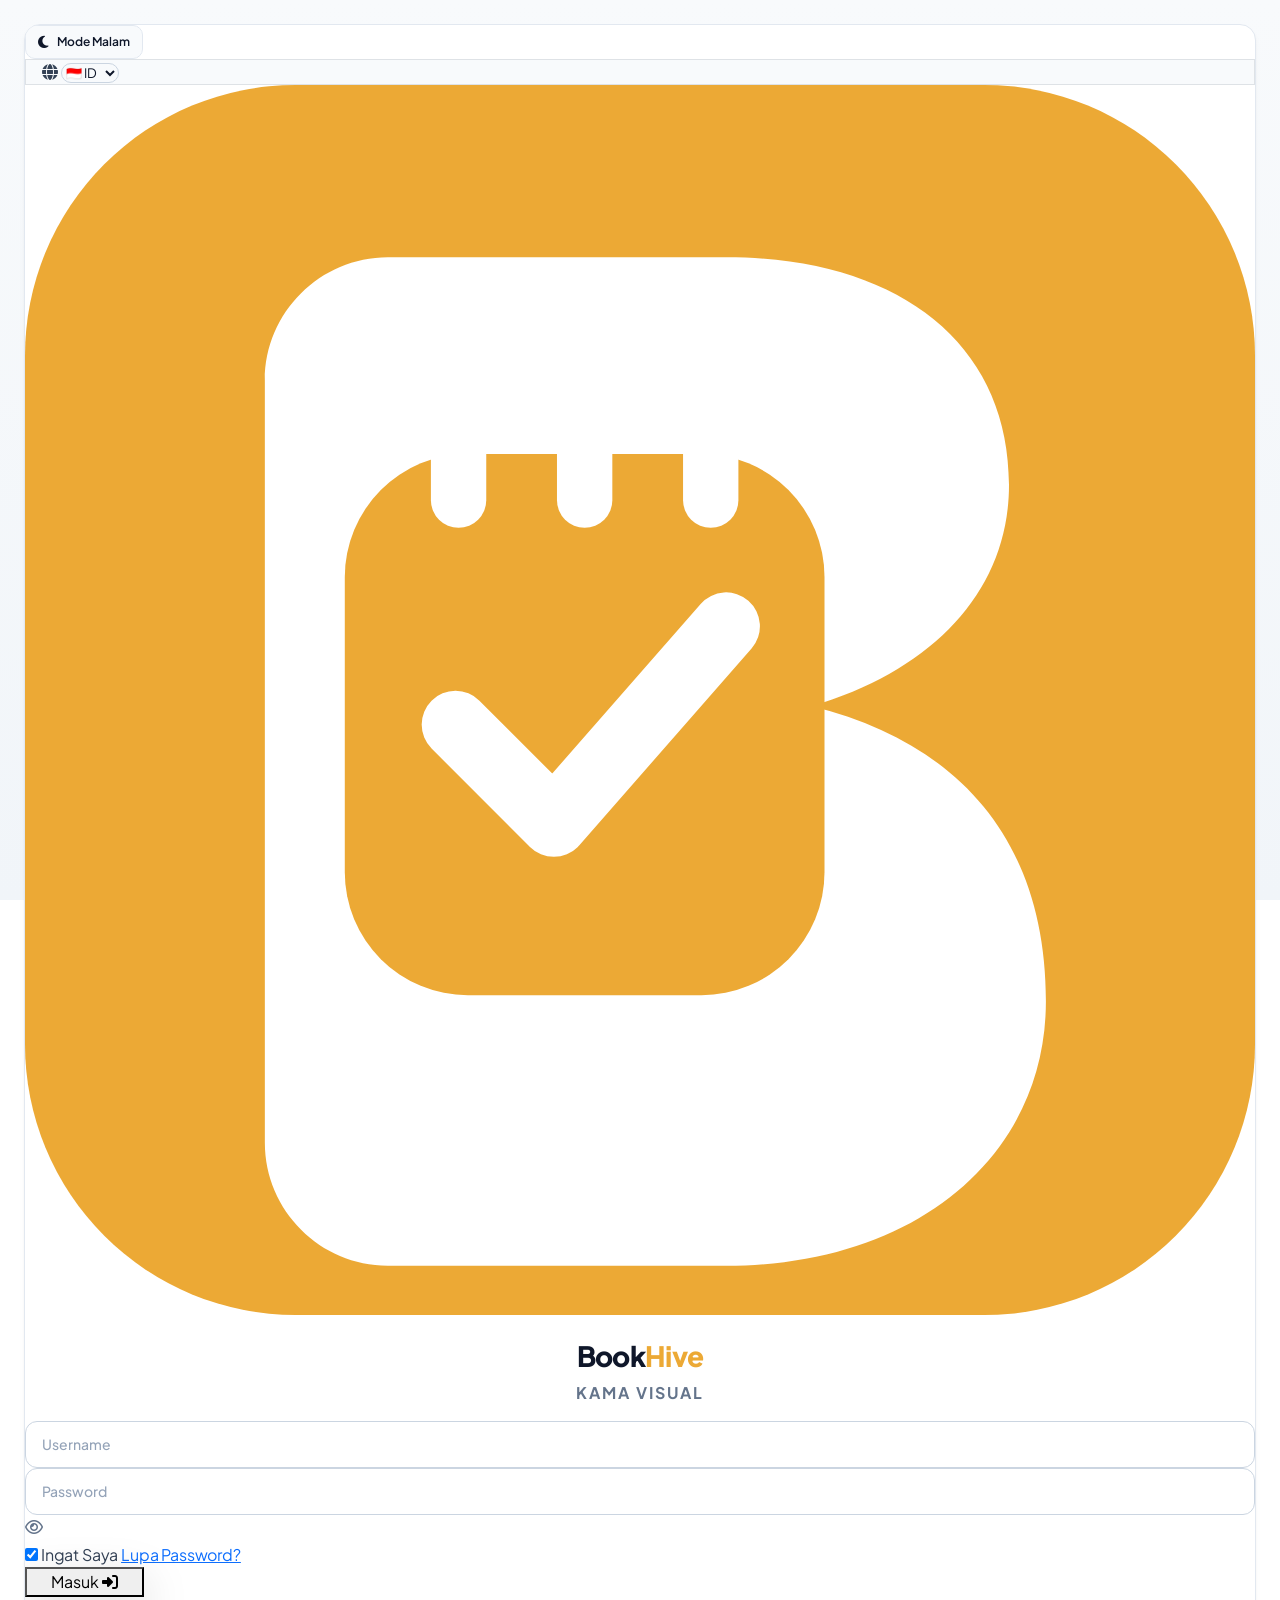
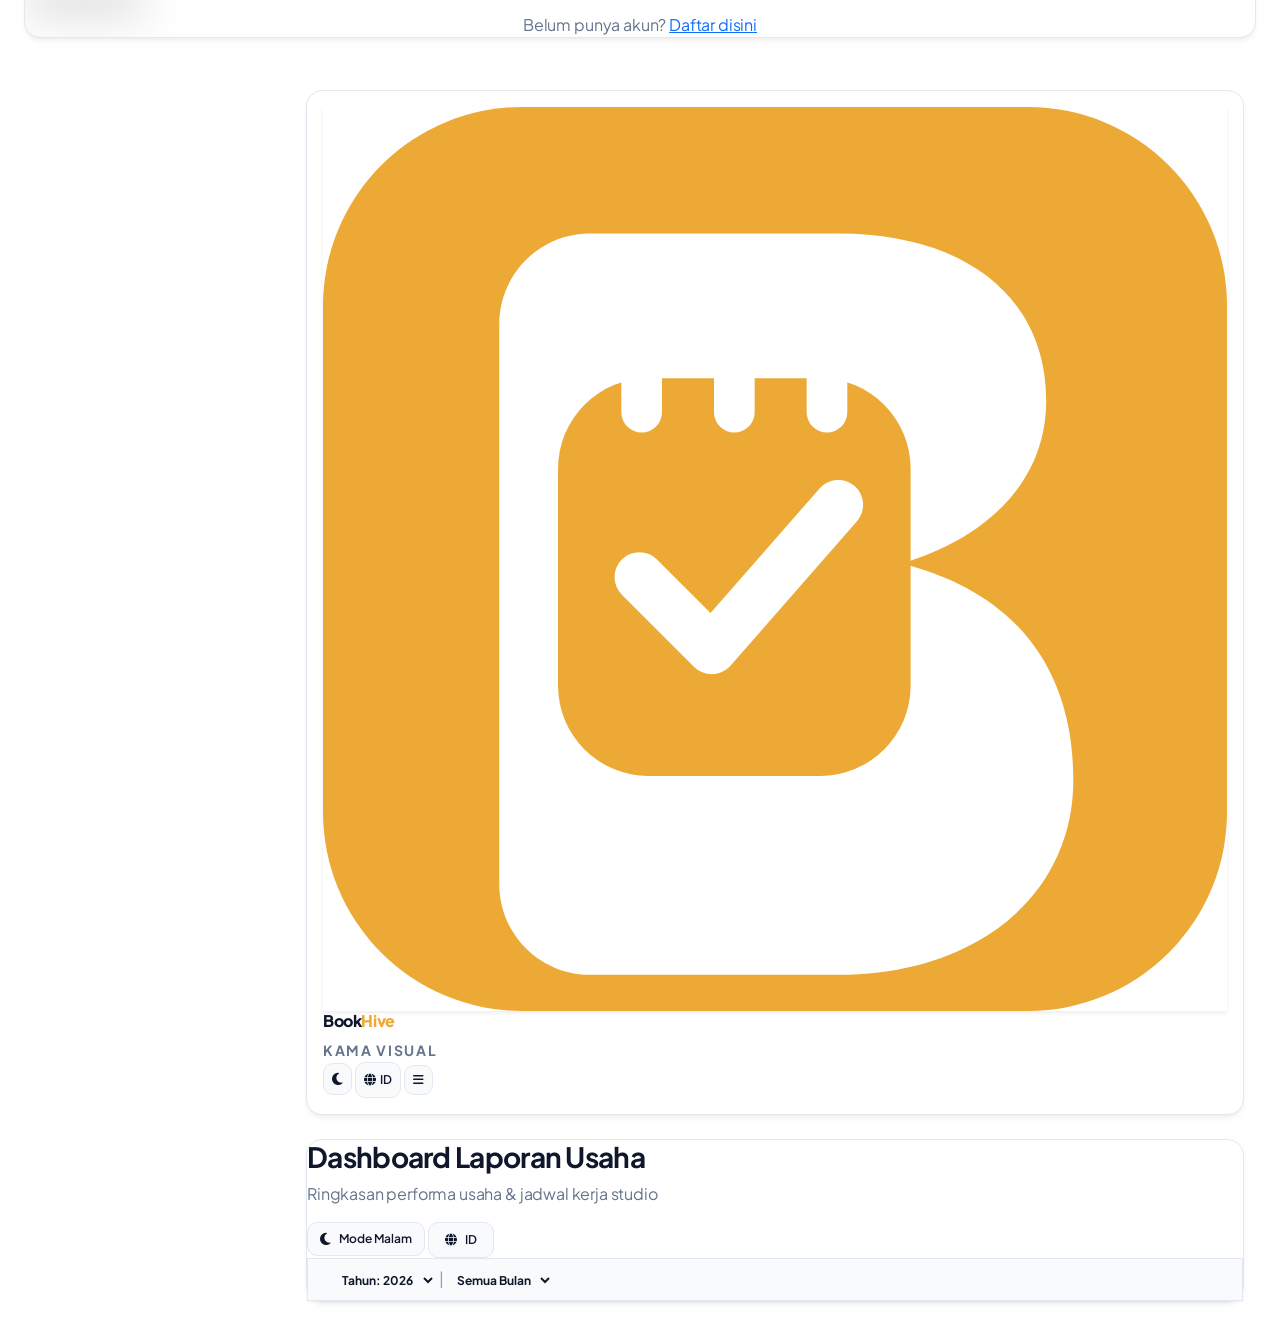
==== commit 39b49d7f: "update" ====
--- a/index.html
+++ b/index.html
@@ -46,6 +46,7 @@
   <link rel="icon" type="image/svg+xml" href="favicon.svg">
   <link rel="shortcut icon" href="favicon.svg">
 
+  <link rel="stylesheet" href="style.css?v=2.6">
   <link rel="stylesheet" href="style.css?v=3.0">
 </head>
 
@@ -473,7 +474,11 @@
           </button>
         </div>
       </div>
-    </aside>
+      </button>
+  </div>
+  </div>
+  </aside>
+  </aside>
 
   <!-- SIDEBAR OVERLAY FOR MOBILE -->
   <div class="sidebar-overlay fixed inset-0 bg-slate-900/40 backdrop-blur-sm z-30 d-none" onclick="toggleSidebar()">
@@ -2327,6 +2332,8 @@
   <script src="https://cdnjs.cloudflare.com/ajax/libs/html2canvas/1.4.1/html2canvas.min.js"></script>
   <script src="https://cdnjs.cloudflare.com/ajax/libs/jspdf/2.5.1/jspdf.umd.min.js"></script>
 
+  <script src="i18n.js?v=2.6"></script>
+  <script src="script.js?v=2.6"></script>
   <script src="i18n.js?v=3.0"></script>
   <script src="script.js?v=3.0"></script>
 </body>
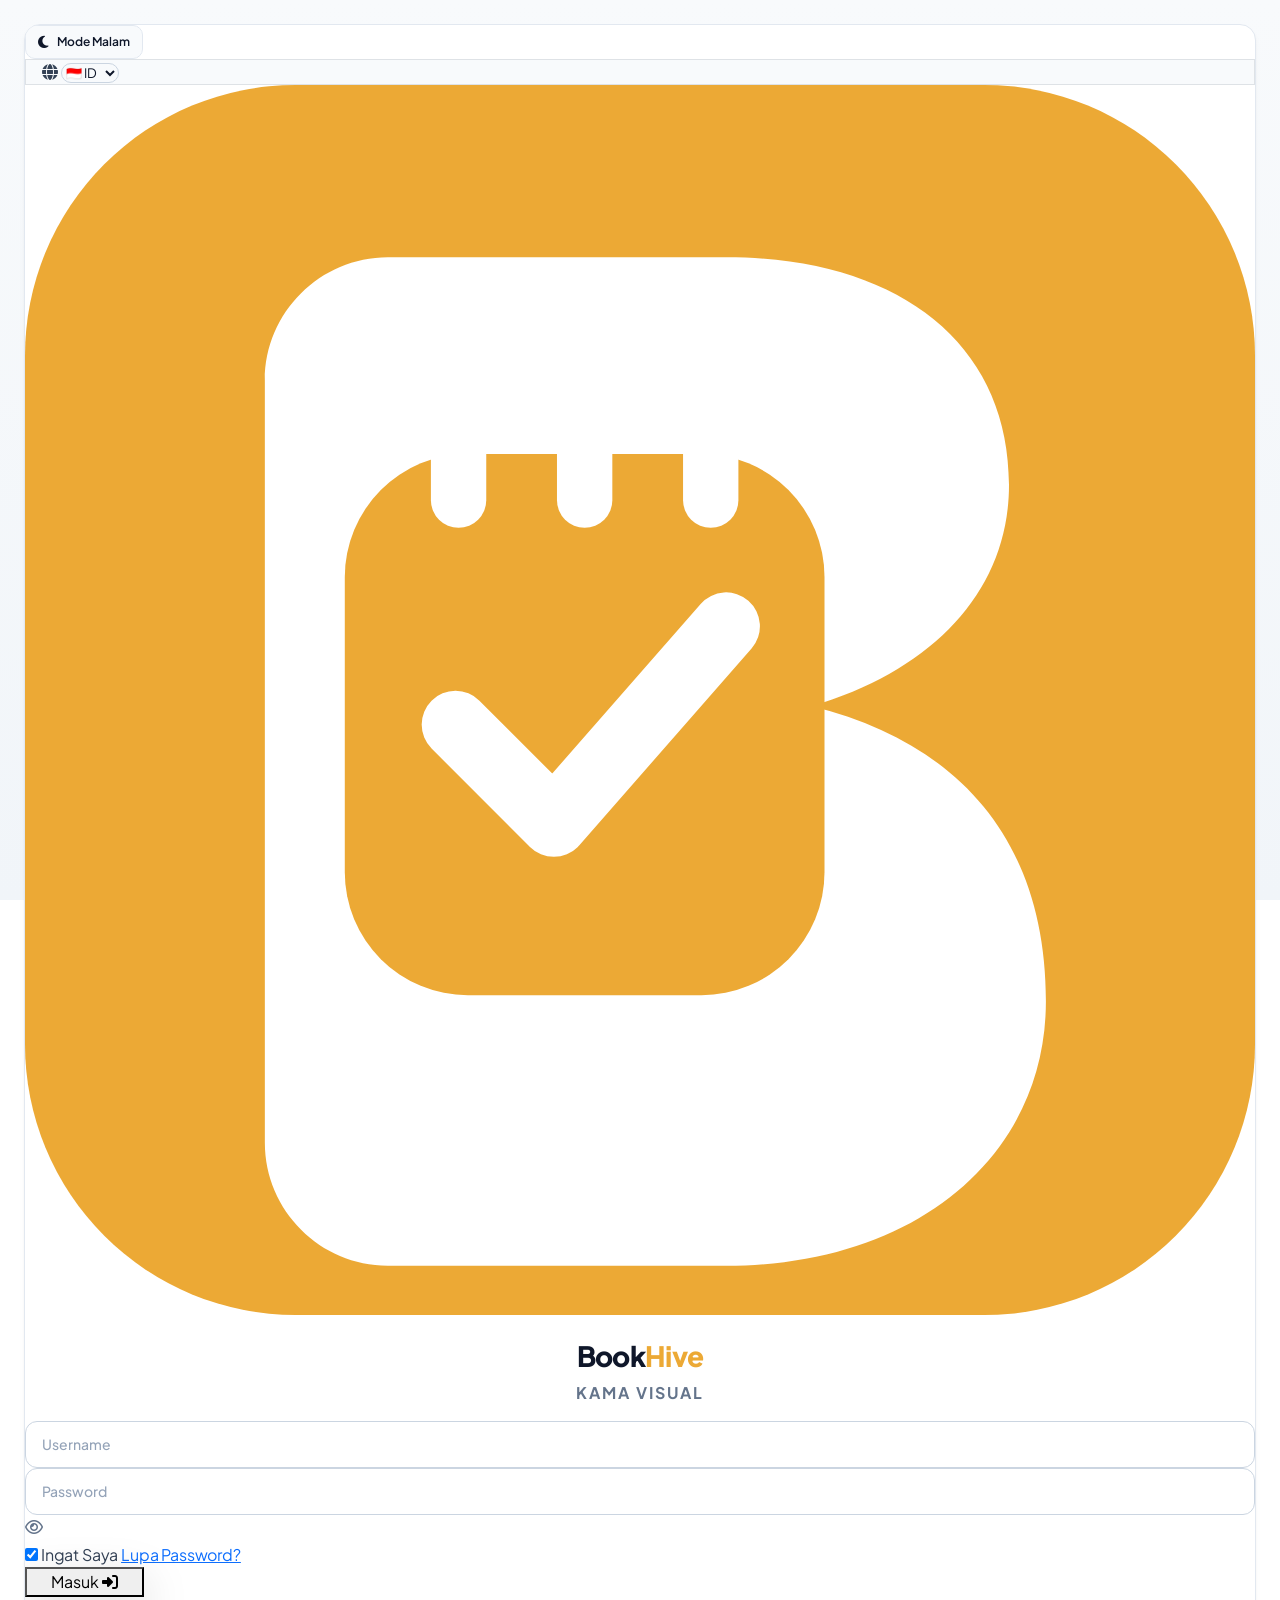
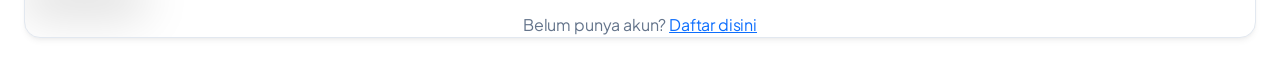
==== commit 066bb436: "Fix duplicate tags and double scripts causing blank content, bump version to 3.1" ====
--- a/index.html
+++ b/index.html
@@ -46,8 +46,7 @@
   <link rel="icon" type="image/svg+xml" href="favicon.svg">
   <link rel="shortcut icon" href="favicon.svg">
 
-  <link rel="stylesheet" href="style.css?v=2.6">
-  <link rel="stylesheet" href="style.css?v=3.0">
+  <link rel="stylesheet" href="style.css?v=3.1">
 </head>
 
 <body class="min-h-screen font-sans antialiased">
@@ -474,11 +473,7 @@
           </button>
         </div>
       </div>
-      </button>
-  </div>
-  </div>
-  </aside>
-  </aside>
+    </aside>
 
   <!-- SIDEBAR OVERLAY FOR MOBILE -->
   <div class="sidebar-overlay fixed inset-0 bg-slate-900/40 backdrop-blur-sm z-30 d-none" onclick="toggleSidebar()">
@@ -2332,10 +2327,8 @@
   <script src="https://cdnjs.cloudflare.com/ajax/libs/html2canvas/1.4.1/html2canvas.min.js"></script>
   <script src="https://cdnjs.cloudflare.com/ajax/libs/jspdf/2.5.1/jspdf.umd.min.js"></script>
 
-  <script src="i18n.js?v=2.6"></script>
-  <script src="script.js?v=2.6"></script>
-  <script src="i18n.js?v=3.0"></script>
-  <script src="script.js?v=3.0"></script>
+  <script src="i18n.js?v=3.1"></script>
+  <script src="script.js?v=3.1"></script>
 </body>
 
 </html>
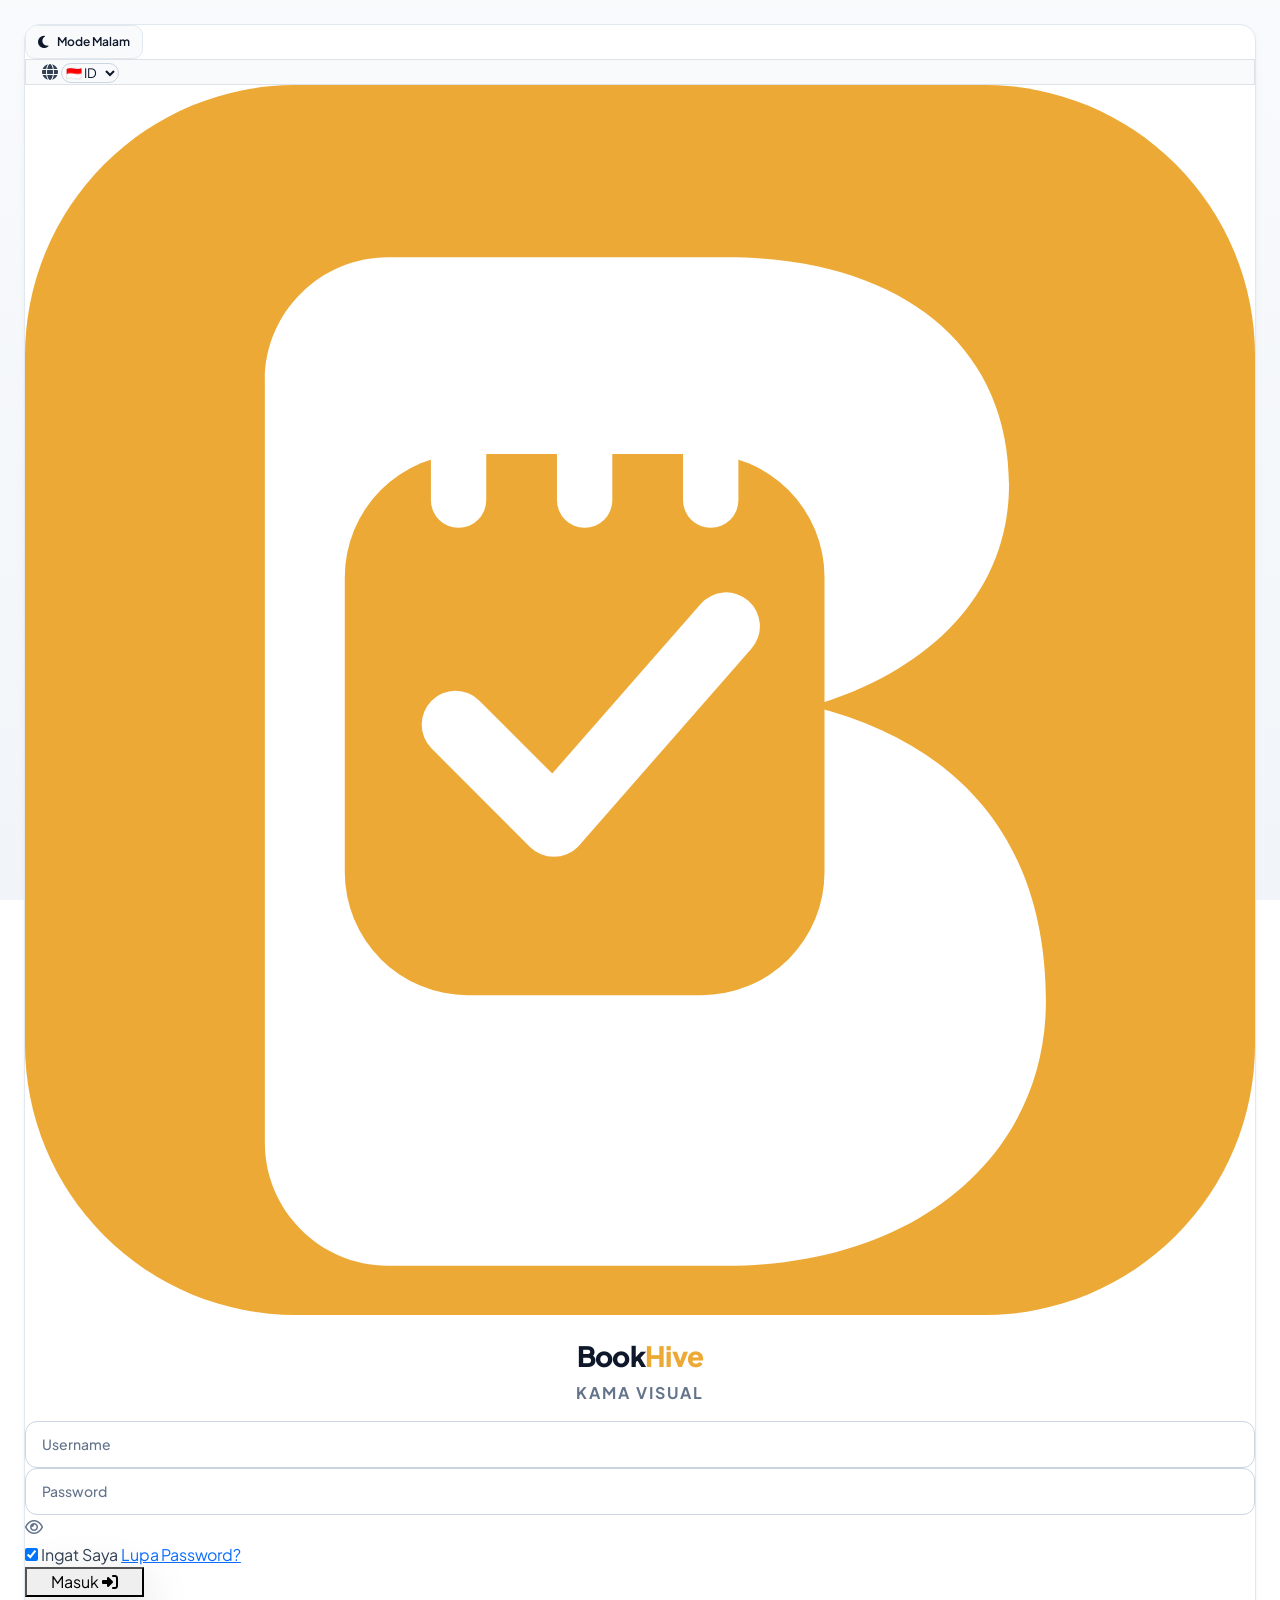
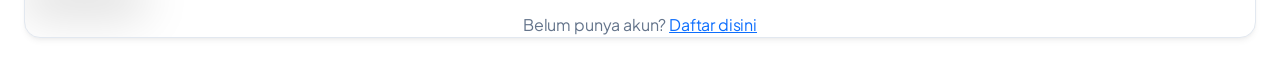
==== commit 3e2fd211: "Fix table misalignment, login text contrast, calendar list styling, dynamic years, SPA hash routing," ====
--- a/index.html
+++ b/index.html
@@ -46,7 +46,7 @@
   <link rel="icon" type="image/svg+xml" href="favicon.svg">
   <link rel="shortcut icon" href="favicon.svg">
 
-  <link rel="stylesheet" href="style.css?v=3.1">
+  <link rel="stylesheet" href="style.css?v=3.2">
 </head>
 
 <body class="min-h-screen font-sans antialiased">
@@ -659,17 +659,17 @@
         <div class="overflow-x-auto">
           <table class="w-full text-left border-collapse text-xs whitespace-nowrap">
             <thead>
-              <tr class="border-b">
-                <th class="py-3.5 px-4 hidden md:table-cell">No</th>
-                <th class="py-3.5 px-4 hidden md:table-cell">ID TRX</th>
-                <th class="py-3.5 px-4 hidden md:table-cell">Tanggal</th>
-                <th class="py-3.5 px-4">Client & Paket</th>
-                <th class="py-3.5 px-4 hidden md:table-cell">Team</th>
-                <th class="py-3.5 px-4 hidden md:table-cell">Paket</th>
-                <th class="py-3.5 px-4 hidden md:table-cell">Jml</th>
-                <th class="py-3.5 px-4">Total Harga</th>
-                <th class="py-3.5 px-4 hidden md:table-cell">Status</th>
-                <th class="py-3.5 px-4 text-center">Aksi</th>
+              <tr class="border-b" style="border-color: var(--border-color); background: var(--table-th-bg);">
+                <th class="py-3.5 px-4 font-bold text-slate-500 uppercase tracking-wider text-[11px]">No</th>
+                <th class="py-3.5 px-4 font-bold text-slate-500 uppercase tracking-wider text-[11px]">ID TRX</th>
+                <th class="py-3.5 px-4 font-bold text-slate-500 uppercase tracking-wider text-[11px]">Tanggal</th>
+                <th class="py-3.5 px-4 font-bold text-slate-500 uppercase tracking-wider text-[11px]">Client / Kontak</th>
+                <th class="py-3.5 px-4 font-bold text-slate-500 uppercase tracking-wider text-[11px]">Crew Bertugas</th>
+                <th class="py-3.5 px-4 font-bold text-slate-500 uppercase tracking-wider text-[11px]">Paket Layanan</th>
+                <th class="py-3.5 px-4 font-bold text-slate-500 uppercase tracking-wider text-[11px] text-center">Jml</th>
+                <th class="py-3.5 px-4 font-bold text-slate-500 uppercase tracking-wider text-[11px]">Total Biaya</th>
+                <th class="py-3.5 px-4 font-bold text-slate-500 uppercase tracking-wider text-[11px]">Status</th>
+                <th class="py-3.5 px-4 font-bold text-slate-500 uppercase tracking-wider text-[11px] text-center">Aksi</th>
               </tr>
             </thead>
             <tbody id="tbody-pemasukan" class="divide-y divide-white/40"></tbody>
@@ -763,15 +763,15 @@
             <div class="overflow-x-auto">
               <table class="w-full text-left border-collapse text-xs whitespace-nowrap">
                 <thead>
-                  <tr class="border-b">
-                    <th class="py-3.5 px-4 hidden md:table-cell">No</th>
-                    <th class="py-3.5 px-4 hidden md:table-cell">Tanggal</th>
-                    <th class="py-3.5 px-4">Detail Pengeluaran</th>
-                    <th class="py-3.5 px-4 hidden md:table-cell">Kategori</th>
-                    <th class="py-3.5 px-4">Nominal</th>
-                    <th class="py-3.5 px-4 hidden md:table-cell">Catatan</th>
-                    <th class="py-3.5 px-4 hidden md:table-cell">Status</th>
-                    <th class="py-3.5 px-4 text-center">Aksi</th>
+                  <tr class="border-b" style="border-color: var(--border-color); background: var(--table-th-bg);">
+                    <th class="py-3.5 px-4 font-bold text-slate-500 uppercase tracking-wider text-[11px]">No</th>
+                    <th class="py-3.5 px-4 font-bold text-slate-500 uppercase tracking-wider text-[11px]">Tanggal</th>
+                    <th class="py-3.5 px-4 font-bold text-slate-500 uppercase tracking-wider text-[11px]">Detail Pengeluaran</th>
+                    <th class="py-3.5 px-4 font-bold text-slate-500 uppercase tracking-wider text-[11px]">Kategori</th>
+                    <th class="py-3.5 px-4 font-bold text-slate-500 uppercase tracking-wider text-[11px]">Nominal</th>
+                    <th class="py-3.5 px-4 font-bold text-slate-500 uppercase tracking-wider text-[11px]">Catatan</th>
+                    <th class="py-3.5 px-4 font-bold text-slate-500 uppercase tracking-wider text-[11px]">Status</th>
+                    <th class="py-3.5 px-4 font-bold text-slate-500 uppercase tracking-wider text-[11px] text-center">Aksi</th>
                   </tr>
                 </thead>
                 <tbody id="tbody-pengeluaran-ops" class="divide-y divide-white/40"></tbody>
@@ -2172,10 +2172,10 @@
                   class="w-full px-3 py-2 bg-white/60 border border-white/80 rounded-xl text-xs font-medium focus:ring-2 focus:ring-indigo-400 focus:outline-none"
                   id="prodJenis" required>
                 <datalist id="jenisOptions">
-                  <option value="Paket">
-                  <option value="Per Jam">
-                  <option value="Harian">
-                  <option value="Proyek">
+                  <option value="Paket"></option>
+                  <option value="Per Jam"></option>
+                  <option value="Harian"></option>
+                  <option value="Proyek"></option>
                 </datalist>
               </div>
             </div>
@@ -2236,9 +2236,9 @@
                   class="w-full px-3 py-2 bg-white/60 border border-white/80 rounded-xl text-xs font-medium focus:ring-2 focus:ring-indigo-400 focus:outline-none"
                   id="todoKategori" required>
                 <datalist id="catTodo">
-                  <option value="Kerjaan">
-                  <option value="Pribadi">
-                  <option value="Meeting">
+                  <option value="Kerjaan"></option>
+                  <option value="Pribadi"></option>
+                  <option value="Meeting"></option>
                 </datalist>
               </div>
               <div>
@@ -2327,8 +2327,8 @@
   <script src="https://cdnjs.cloudflare.com/ajax/libs/html2canvas/1.4.1/html2canvas.min.js"></script>
   <script src="https://cdnjs.cloudflare.com/ajax/libs/jspdf/2.5.1/jspdf.umd.min.js"></script>
 
-  <script src="i18n.js?v=3.1"></script>
-  <script src="script.js?v=3.1"></script>
+  <script src="i18n.js?v=3.2"></script>
+  <script src="script.js?v=3.2"></script>
 </body>
 
 </html>
--- a/style.css
+++ b/style.css
@@ -394,17 +394,45 @@
   transition: all 0.2s ease !important;
 }
 
-.auth-input::placeholder {
-  color: var(--text-muted) !important;
+[data-theme="light"] .auth-input,
+body:not([data-theme="dark"]) .auth-input {
+  background-color: #ffffff !important;
+  color: #0f172a !important;
+  border-color: #cbd5e1 !important;
+}
+
+[data-theme="light"] .auth-input::placeholder,
+body:not([data-theme="dark"]) .auth-input::placeholder {
+  color: #64748b !important;
+  opacity: 1 !important;
+}
+
+[data-theme="dark"] .auth-input {
+  background-color: #1e293b !important;
+  color: #f8fafc !important;
+  border-color: #334155 !important;
+}
+
+[data-theme="dark"] .auth-input::placeholder {
+  color: #94a3b8 !important;
   opacity: 1 !important;
 }
 
 .auth-input:focus {
   border-color: #ECA935 !important;
   box-shadow: 0 0 0 3px rgba(236, 169, 53, 0.2) !important;
-  background-color: var(--input-bg) !important;
-  color: var(--text-main) !important;
   outline: none !important;
+}
+
+[data-theme="light"] .auth-input:focus,
+body:not([data-theme="dark"]) .auth-input:focus {
+  background-color: #ffffff !important;
+  color: #0f172a !important;
+}
+
+[data-theme="dark"] .auth-input:focus {
+  background-color: #1e293b !important;
+  color: #f8fafc !important;
 }
 
 /* Chrome / Browser Autofill Text Color Fix */
@@ -655,9 +683,57 @@
   font-size: 0.72rem !important;
   font-weight: 600 !important;
   border: none !important;
-  background: var(--primary-accent) !important;
   color: #ffffff !important;
   box-shadow: 0 1px 3px rgba(0, 0, 0, 0.1) !important;
+}
+
+.fc-daygrid-event .fc-event-title,
+.fc-daygrid-event .fc-event-time {
+  color: #ffffff !important;
+  font-weight: 600 !important;
+}
+
+/* FullCalendar List View */
+.fc-theme-standard .fc-list {
+  border-color: var(--border-color) !important;
+  background: var(--bg-card) !important;
+  border-radius: 1rem !important;
+  overflow: hidden;
+}
+
+.fc-list-day-cushion {
+  background: var(--bg-card-subtle) !important;
+  color: var(--text-main) !important;
+  font-weight: 700 !important;
+  padding: 10px 16px !important;
+}
+
+.fc-list-event {
+  background: transparent !important;
+  cursor: pointer;
+  transition: background 0.15s ease;
+}
+
+.fc-list-event:hover td {
+  background: var(--table-row-hover) !important;
+}
+
+.fc-list-event td {
+  border-color: var(--border-color) !important;
+  padding: 10px 16px !important;
+}
+
+.fc-list-event-title, 
+.fc-list-event-title a,
+.fc-list-event-time {
+  color: var(--text-main) !important;
+  font-weight: 600 !important;
+  text-decoration: none !important;
+}
+
+.fc-list-empty {
+  background: var(--bg-card) !important;
+  color: var(--text-sub) !important;
 }
 
 .fc-button-primary {
@@ -857,3 +933,54 @@
   text-shadow: 0 2px 10px rgba(0, 0, 0, 0.8) !important;
   opacity: 1 !important;
 }
+
+/* ==========================================================================
+   GLOBAL DARK MODE TEXT CONTRAST & MODAL OVERRIDES
+   ========================================================================== */
+[data-theme="dark"] .text-slate-900,
+[data-theme="dark"] .text-slate-800,
+[data-theme="dark"] .text-dark,
+[data-theme="dark"] .fw-bold.text-dark {
+  color: #f8fafc !important;
+}
+
+[data-theme="dark"] .text-slate-700,
+[data-theme="dark"] .text-slate-600 {
+  color: #cbd5e1 !important;
+}
+
+[data-theme="dark"] .text-muted,
+[data-theme="dark"] .text-slate-500 {
+  color: #94a3b8 !important;
+}
+
+[data-theme="dark"] .bg-light {
+  background-color: rgba(30, 41, 59, 0.7) !important;
+  color: #f8fafc !important;
+  border-color: rgba(255, 255, 255, 0.1) !important;
+}
+
+[data-theme="dark"] .table {
+  color: #f1f5f9 !important;
+}
+
+[data-theme="dark"] .modal-content {
+  background-color: #0f172a !important;
+  color: #f8fafc !important;
+  border-color: rgba(255, 255, 255, 0.12) !important;
+}
+
+[data-theme="dark"] .modal-header {
+  border-bottom-color: rgba(255, 255, 255, 0.1) !important;
+}
+
+[data-theme="dark"] .modal-footer {
+  border-top-color: rgba(255, 255, 255, 0.1) !important;
+}
+
+[data-theme="dark"] .form-control,
+[data-theme="dark"] .form-select {
+  background-color: #1e293b !important;
+  border-color: rgba(255, 255, 255, 0.15) !important;
+  color: #f8fafc !important;
+}
